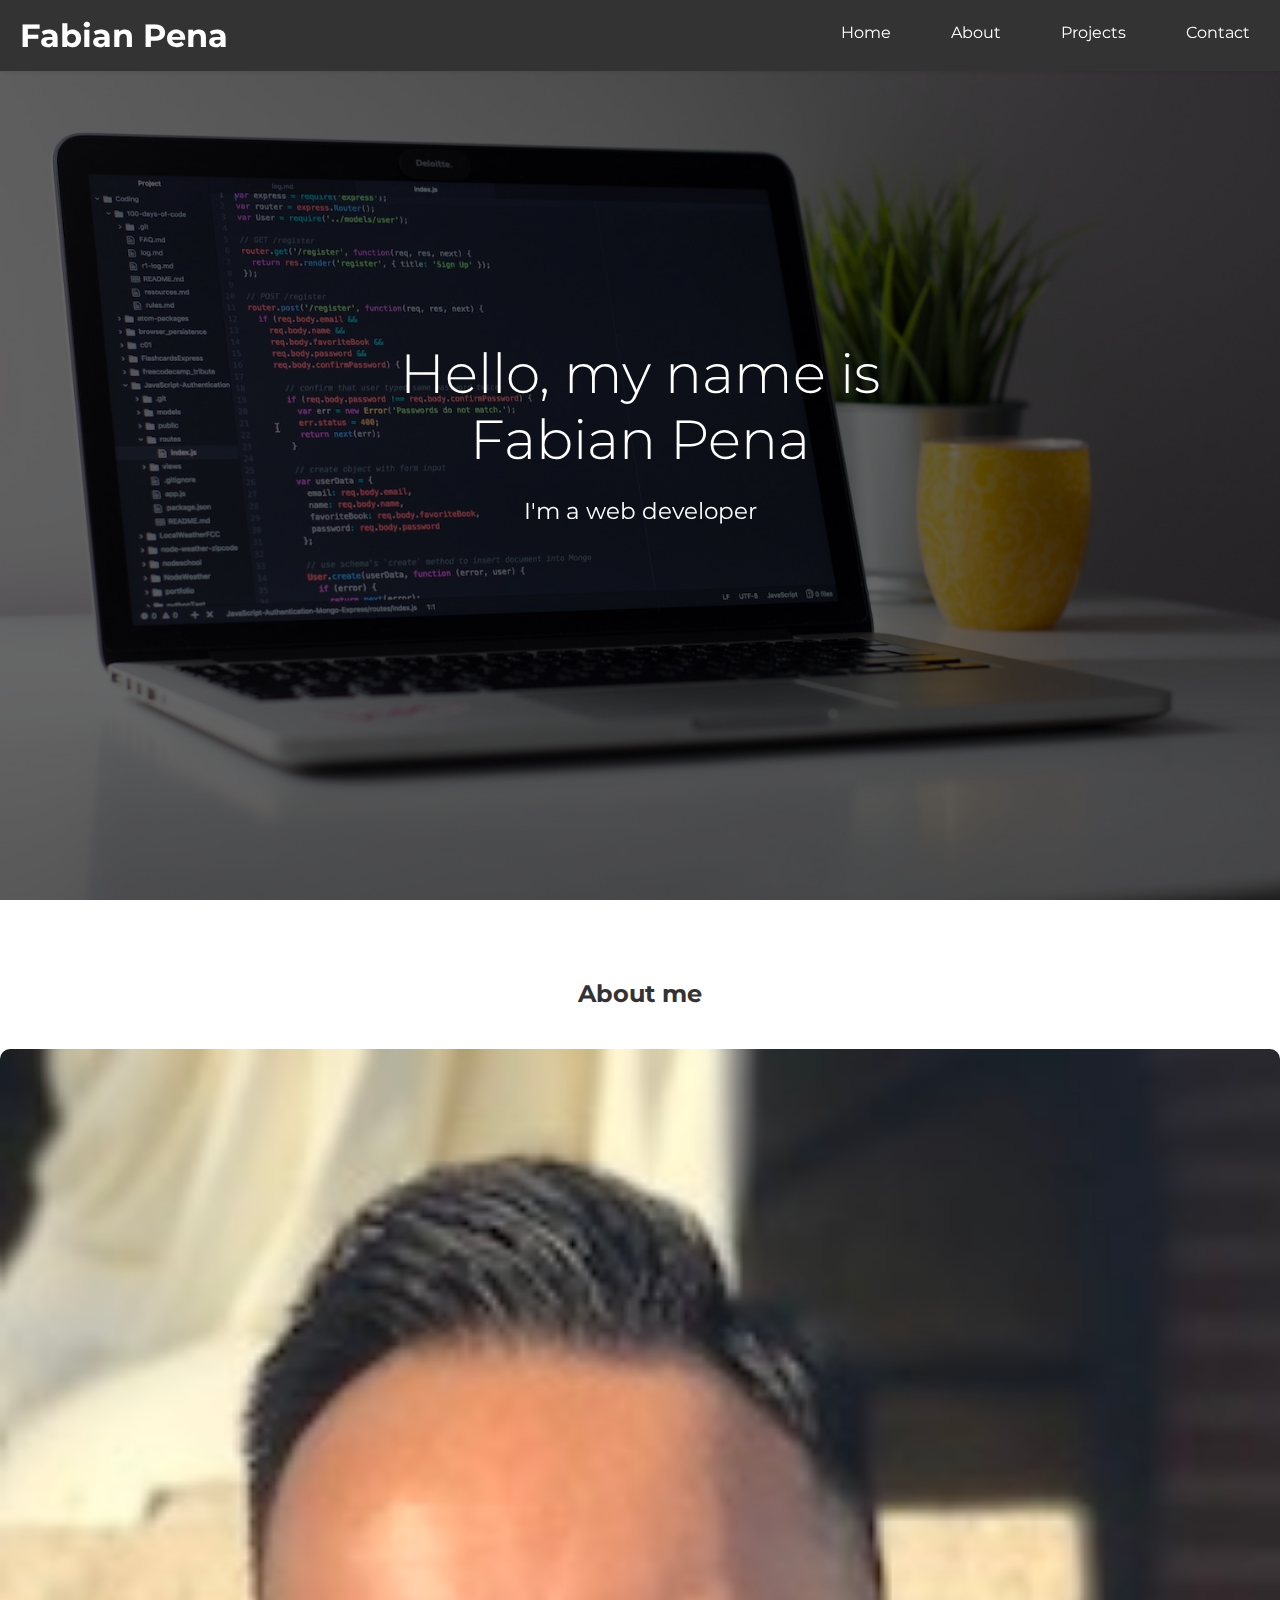
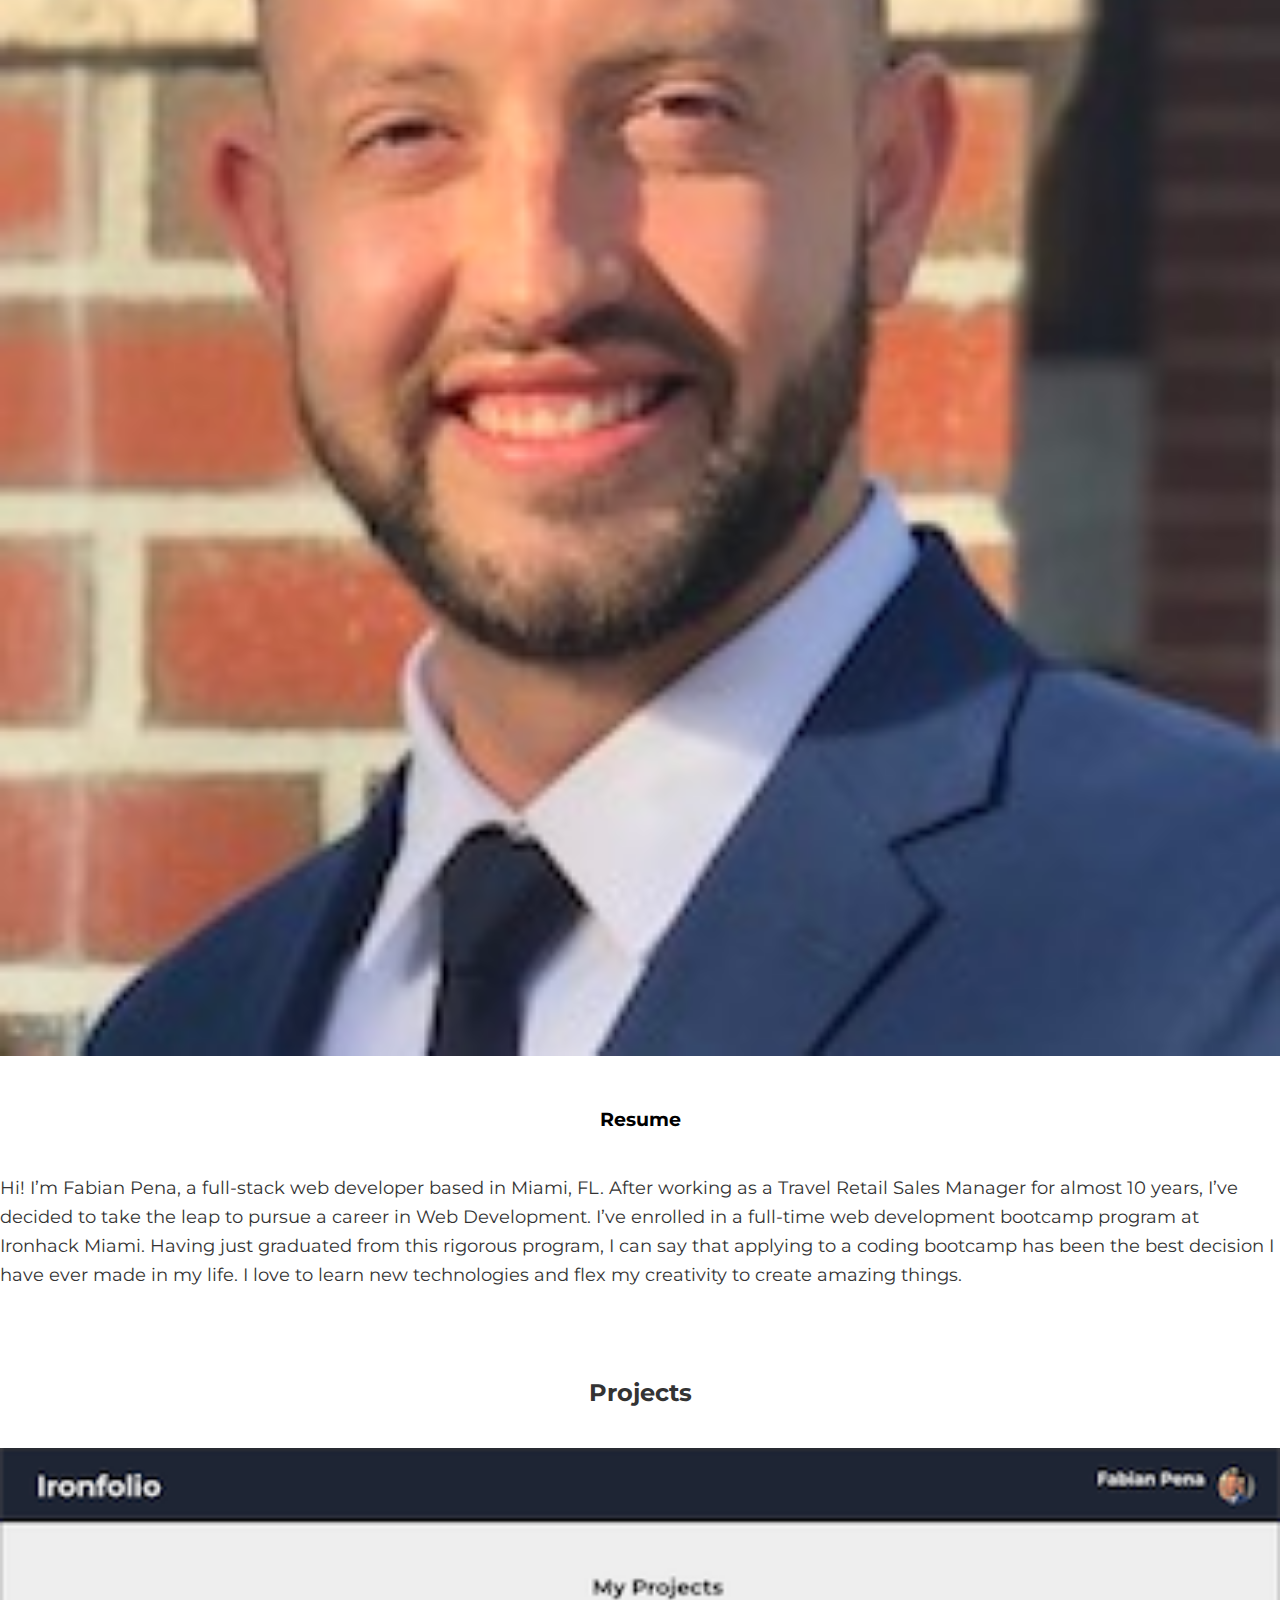
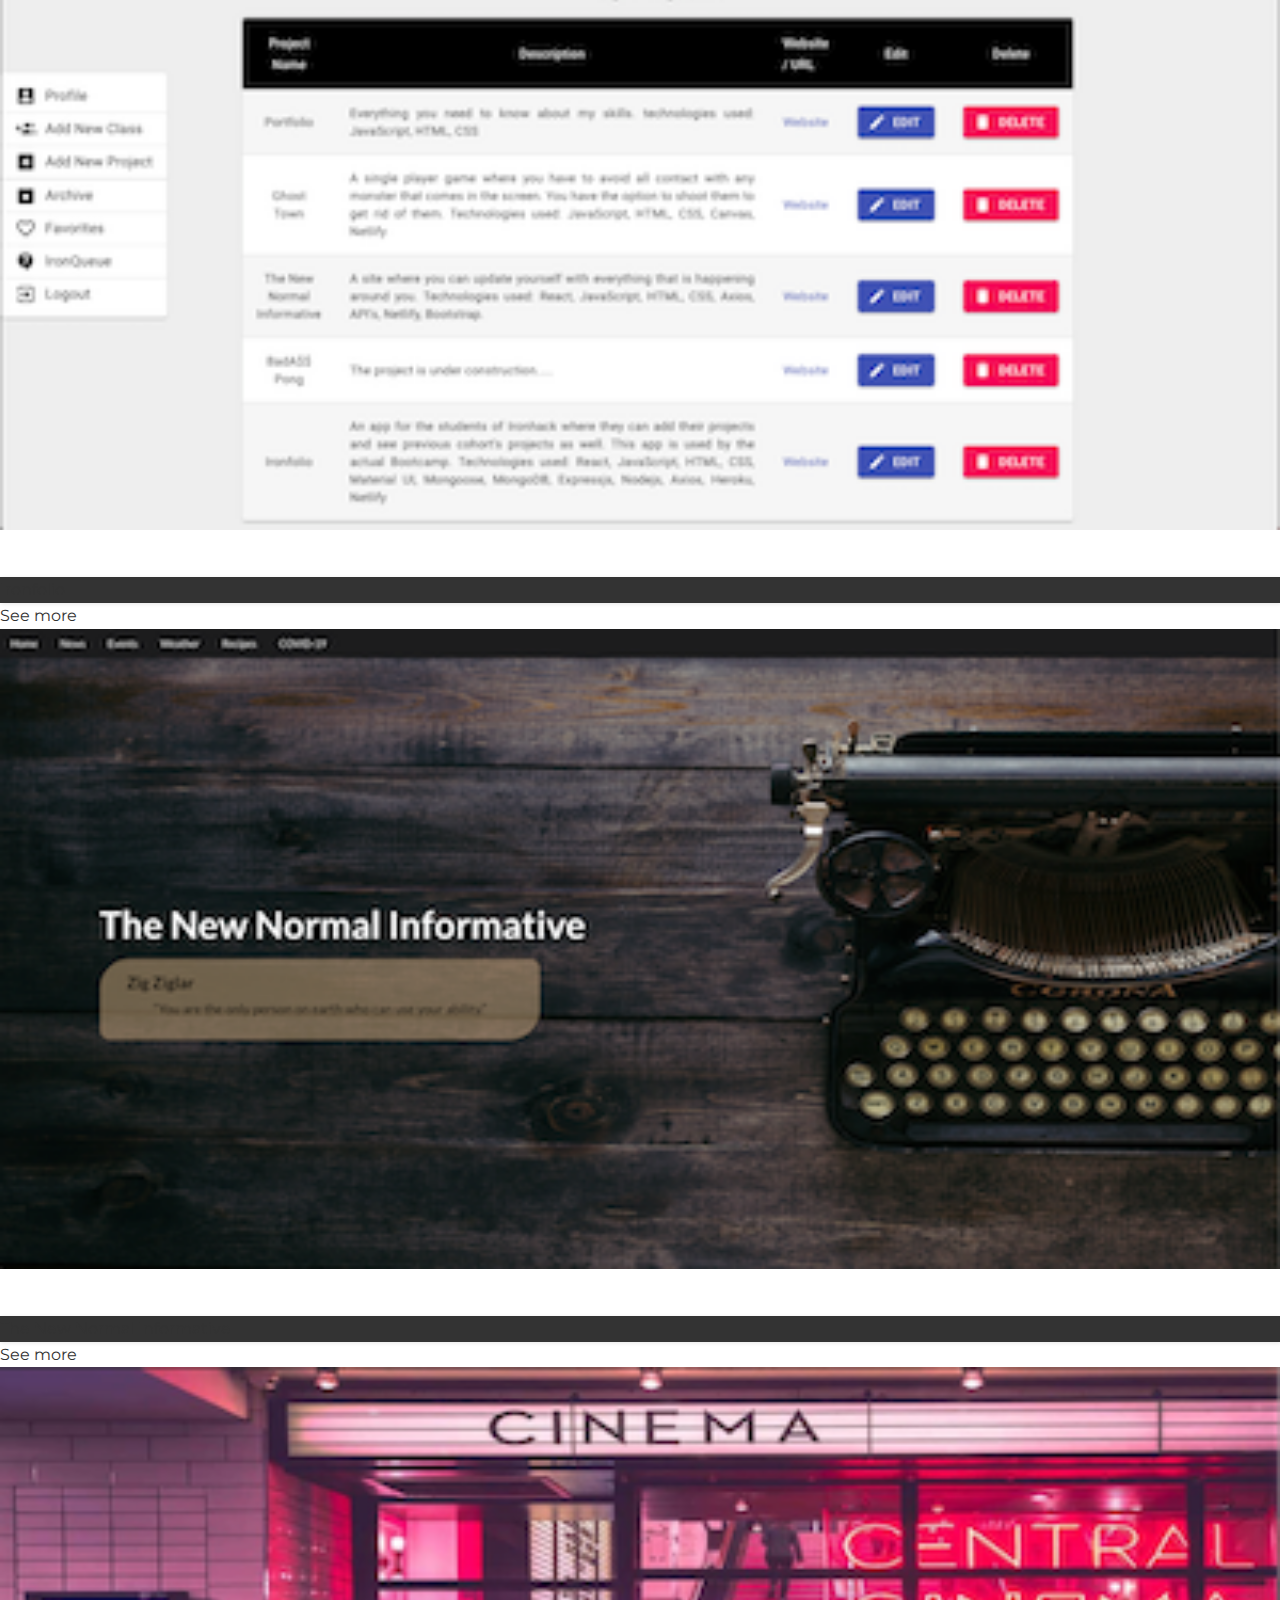
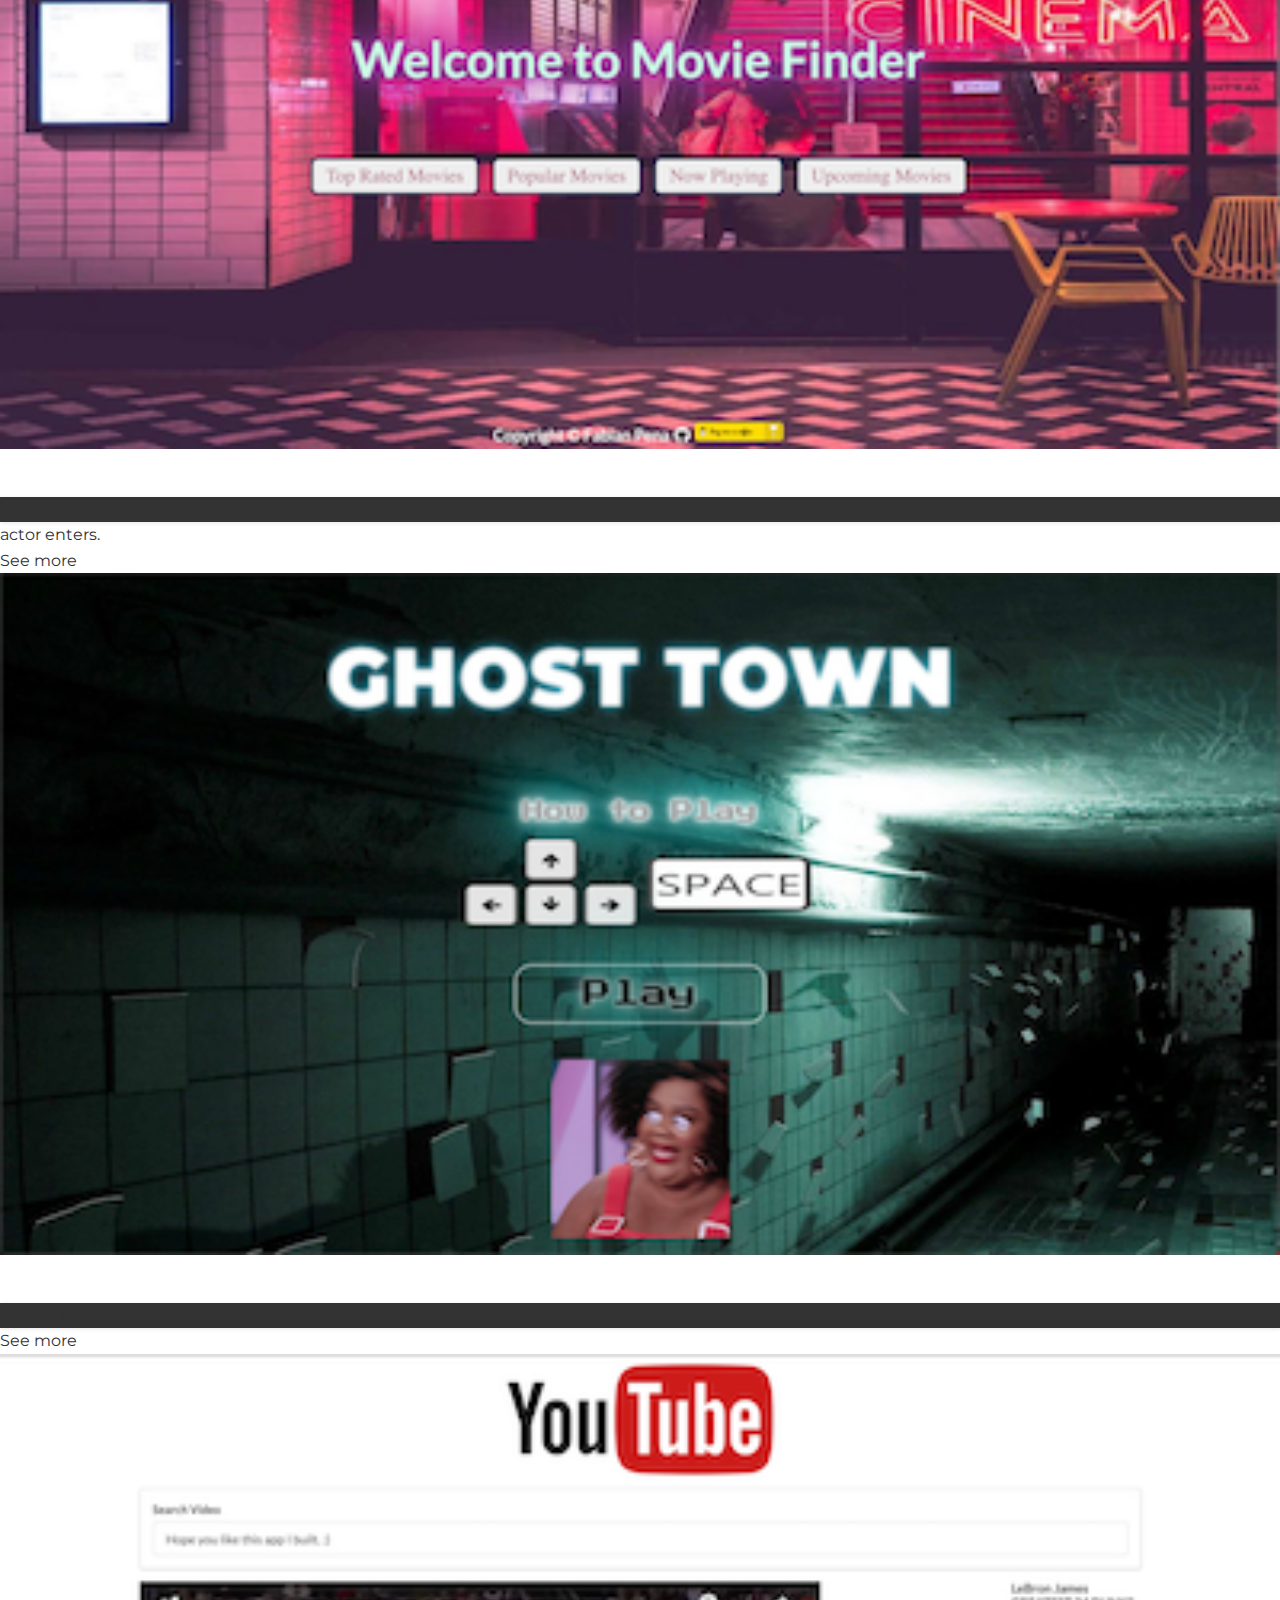
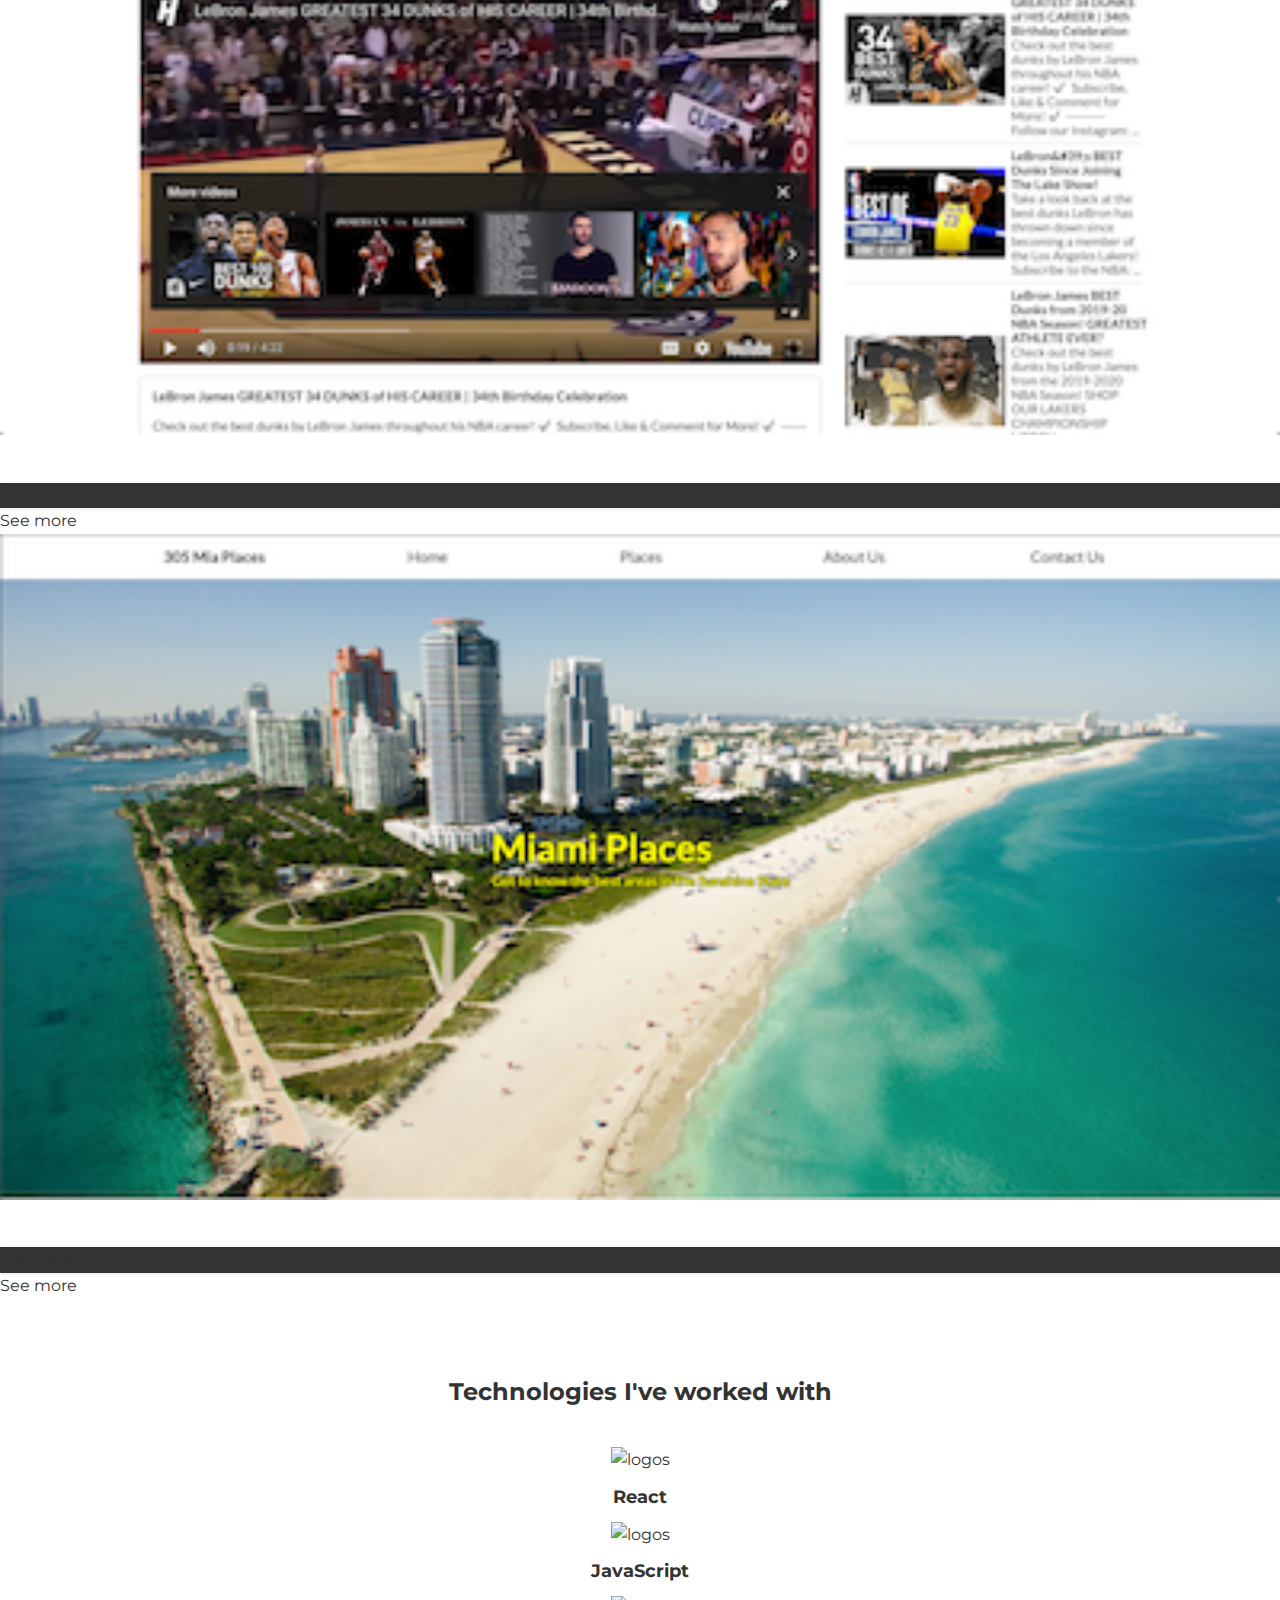
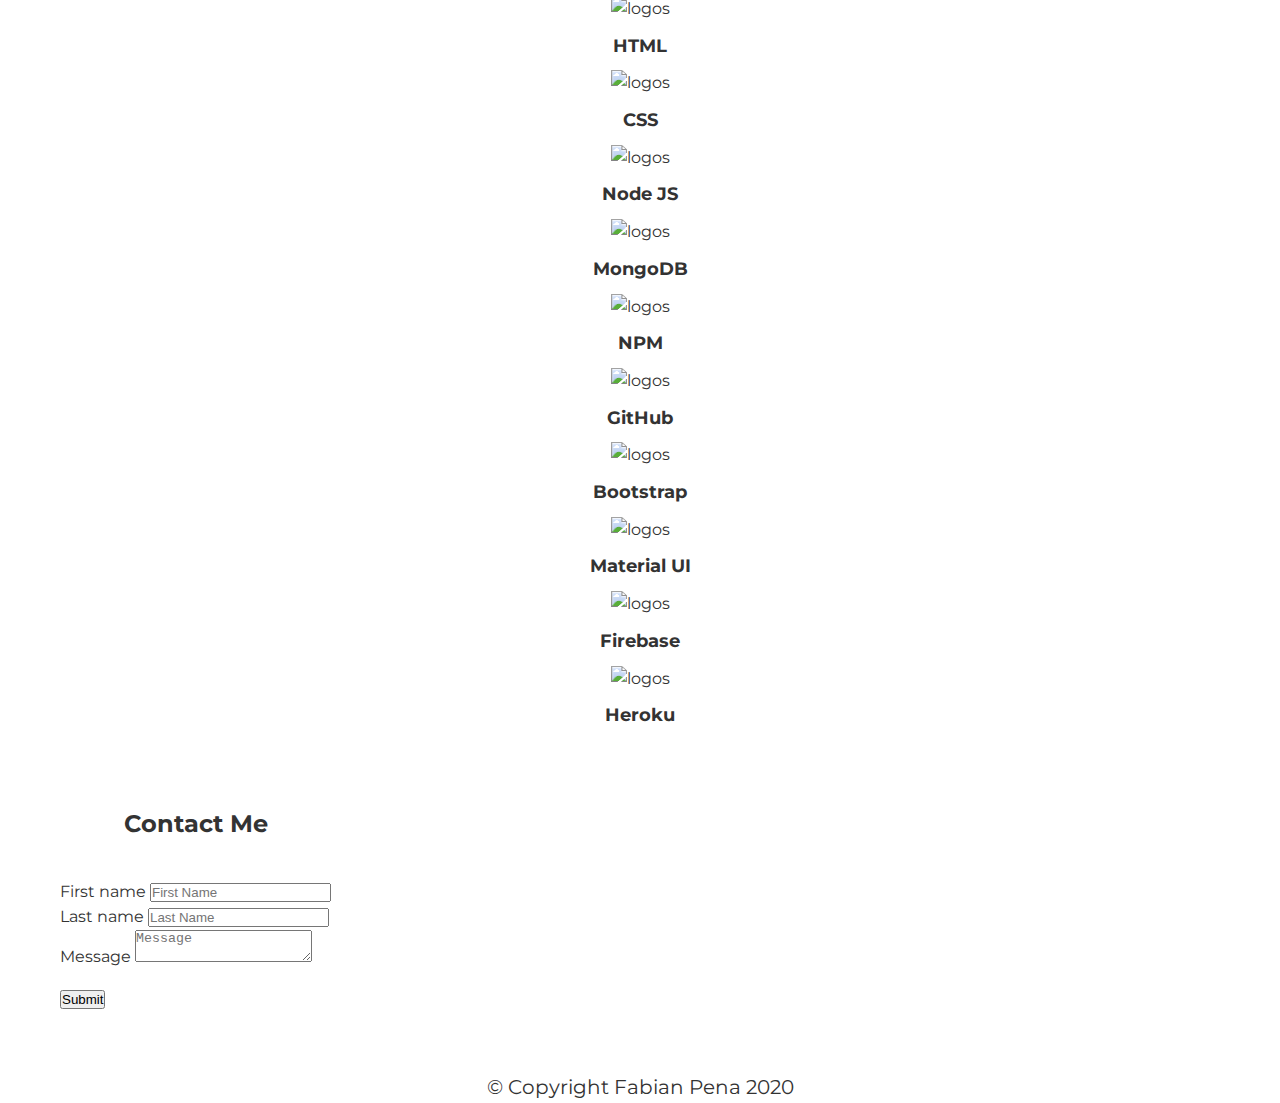
==== index.html @ 6dfbec7c "added new project" ====
<!DOCTYPE html>
<html lang="en">

<head>
  <meta charset="UTF-8" />
  <meta name="viewport" content="1080px, initial-scale=1.0" />
  <meta name="Fabian Pena" content="Portfilio website" />
  <link rel="stylesheet" href="https://cdnjs.cloudflare.com/ajax/libs/semantic-ui/2.4.1/semantic.min.css" integrity="sha512-8bHTC73gkZ7rZ7vpqUQThUDhqcNFyYi2xgDgPDHc+GXVGHXq+xPjynxIopALmOPqzo9JZj0k6OqqewdGO3EsrQ==" crossorigin="anonymous" />
  <link rel="stylesheet" href="https://cdn.jsdelivr.net/gh/code-fx/Pure-CSS3-Animated-Border@V1.0/css/animated-border/animated-border.min.css
  ">
  <link href="https://fonts.googleapis.com/css2?family=Montserrat:wght@400;700&display=swap" rel="stylesheet">
  <link rel="stylesheet" href="https://cdnjs.cloudflare.com/ajax/libs/font-awesome/5.13.0/css/all.min.css"
    integrity="sha256-h20CPZ0QyXlBuAw7A+KluUYx/3pK+c7lYEpqLTlxjYQ=" crossorigin="anonymous" />
  <link rel="stylesheet" href="css/style.css" />
  <title>Fabian Pena || Web Developer</title>
</head>

<body id="home">
  <header class="hero">
    <header class="header">
      <a href="#home" class="logo">Fabian Pena</a>
      <input class="menu-btn" type="checkbox" id="menu-btn" />
      <label class="menu-icon" for="menu-btn">
      <span class="navicon"></span></label>
      <ul class="menu">
        <li><a href="#home">Home</a></li>
        <li><a href="#about">About</a></li>
        <li><a href="#projects">Projects</a></li>
        <li><a href="#contact">Contact</a></li>
      </ul>
    </header>

    <div class="content">
      <h1>Hello, my name is</h1>
      <h1>Fabian Pena</h1>
      <p>I'm a web developer</p>
    </div>
  </header>
  
  <article id="about" class="about-content">
    <div class="ui container">
      <h2 class="subtitles">About me</h2>
      <img class="ui centered small image" src="./Img/profile.jpeg" alt="Profile">
      <div class="resume">
        <a href="/Fabian Pena Resume 2020.pdf" download>Resume</a>
      </div>
      <p>
        Hi! I’m Fabian Pena, a full-stack web developer based in Miami, FL. After working as a Travel Retail Sales Manager for almost 10 years, I’ve decided to take the leap to pursue a career in Web Development. I’ve enrolled in a full-time web development bootcamp program at Ironhack Miami. Having just graduated from this rigorous program, I can say that applying to a coding bootcamp has been the best decision I have ever made in my life. I love to learn new technologies and flex my creativity to create amazing things.
      </p>
    </div>
  </article>

  <article id="projects" class="ui container">
    <h2 class="subtitles">Projects</h2>
    <div class="ui three stackable cards">
      <div class="ui card">
        <div class="image">
          <img src="./Img/Ironfolio.png" alt="Projects">
        </div>
        <div class="content">
          <a href="https://iron-folio.netlify.app/" target="_blank" class="header">Ironfolio</a>
          <div class="description">
            A Student app for the Ironhack Web Development bootcamp where each student is able to create,
            save and share their projects they have built in their class.
          </div>
        </div>
        <div class="extra content">
          <a href="https://iron-folio.netlify.app/" target="_blank">
            See more
          </a>
        </div>
      </div>
      <div class="ui card">
        <div class="image">
          <img src="./Img/landscape.png" alt="Projects">
        </div>
        <div class="content">
          <a href="https://the-new-normal-informative.netlify.app/" target="_blank" class="header">The New Normal Informative</a>
          <div class="description">
            A website where the user can update himself/herself with the latest news, weather, events, 
            and more.
          </div>
        </div>
        <div class="extra content">
          <a href="https://the-new-normal-informative.netlify.app/" target="_blank">
            See more
          </a>
        </div>
      </div>
      <div class="ui card">
        <div class="image">
          <img src="./Img/MovieFinder.png" alt="Projects">
        </div>
        <div class="content">
          <a href="https://the-movie-finder.netlify.app/" target="_blank" class="header">Movie Finder</a>
          <div class="description">
            A Movie Library made with React. You also get movies based on the one you're watching, and check information about him/her as well as movies that same actor enters. 
          </div>
        </div>
        <div class="extra content">
          <a href="https://the-movie-finder.netlify.app/" target="_blank">
            See more
          </a>
        </div>
      </div>
      <div class="ui card">
        <div class="image">
          <img src="./Img/ghost.png" alt="Projects">
        </div>
        <div class="content">
          <a href="https://ghost-town.netlify.app/" target="_blank" class="header">Ghost Town</a>
          <div class="description">
            A single player game where the user has to survive the game by shooting the
            ghosts that will appear in the screen at a random moment in time.
          </div>
        </div>
        <div class="extra content">
          <a href="https://ghost-town.netlify.app/" target="_blank">
            See more
          </a>
        </div>
      </div>
      <div class="ui card">
        <div class="image">
          <img src="./Img/youtubeapp.png" alt="Projects">
        </div>
        <div class="content">
          <a href="https://my-youtube-browser.netlify.app/" target="_blank" class="header">Youtube Browser</a>
          <div class="description">
            A replica from youtube but created using the latest technologies such as React, React Hooks and ES6.
          </div>
        </div>
        <div class="extra content">
          <a href="https://my-youtube-browser.netlify.app/" target="_blank">
            See more
          </a>
        </div>
      </div>
      <div class="ui card">
        <div class="image">
          <img src="./Img/mia305.png" alt="Projects">
        </div>
        <div class="content">
          <a href="https://miaplacestogo.netlify.app/" target="_blank" class="header">Mia Places</a>
          <div class="description">
            An app where the user to guide himself when use goes to Miami, it'll be an easy tool
            to use and move around the Sunshine State ☀️.
          </div>
        </div>
        <div class="extra content">
          <a href="https://miaplacestogo.netlify.app/" target="_blank">
            See more
          </a>
        </div>
      </div>
    </div>
  </article>

  <article class="article">
    <div class="ui container">
    <h2 class="subtitles">Technologies I've worked with</h2>
    <div class="ui stackable four column grid small images">
      <div class="tech column">
        <img src="https://img.icons8.com/color/150/000000/react-native.png" alt="logos"/>
        <p class="icones">React</p>
      </div>
      <div class="tech column">
        <img src="https://img.icons8.com/color/150/000000/javascript.png" alt="logos"/>
        <p class="icones">JavaScript</p>
      </div>
      <div class="tech column">
        <img src="https://img.icons8.com/color/150/000000/html-5.png" alt="logos"/>
        <p class="icones">HTML</p>
      </div>
      <div class="tech column">
        <img src="https://img.icons8.com/color/150/000000/css3.png" alt="logos"/>
        <p class="icones">CSS</p>
      </div>
      <div class="tech column">
        <img src="https://img.icons8.com/color/150/000000/nodejs.png" alt="logos"/>
        <p class="icones">Node JS</p>
      </div>
      <div class="tech column">
        <img src="https://img.icons8.com/color/150/000000/mongodb.png" alt="logos"/>
        <p class="icones">MongoDB</p>
      </div>
      <div class="tech column">
        <img src="https://img.icons8.com/color/150/000000/npm.png" alt="logos"/>
        <p class="icones">NPM</p>
      </div>
      <div class="tech column">
        <img src="https://img.icons8.com/ios-glyphs/150/000000/github.png" alt="logos"/>
        <p class="icones">GitHub</p>
      </div>
      <div class="tech column">
        <img src="https://img.icons8.com/color/150/000000/bootstrap.png" alt="logos"/>
        <p class="icones">Bootstrap</p>
      </div>
      <div class="tech column">
        <img src="https://img.icons8.com/color/150/000000/material-ui.png" alt="logos"/>
        <p class="icones">Material UI</p>
      </div>
      <div class="tech column">
        <img src="https://img.icons8.com/color/150/000000/firebase.png" alt="logos"/>
        <p class="icones">Firebase</p>
      </div>
      <div class="tech column">
        <img src="https://img.icons8.com/color/150/000000/heroku.png" alt="logos"/>
        <p class="icones">Heroku</p>
      </div>
    </div>
    </div>
  </article>

  <article id="contact" class="contact-content">
    <div class="ui container">
      <h2 class="subtitles">Contact Me</h2>
      <div class="ui form">
        <form class="kwes-form" action="https://kwes.io/api/foreign/forms/51UMT7wM7adT8eJWPxOy">
        <div class="two fields">
          <div class="field">
            <label for="firstName">First name</label>
            <input type="text" name="firstName" placeholder="First Name" rules="required|max:255">
          </div>
          <div class="field">
            <label for="lastName">Last name</label>
            <input type="text" name="lastName" placeholder="Last Name" rules="required|max:255">
          </div>
        </div>
        <div class="field">
          <label>Message</label>
          <textarea name="message" placeholder="Message" rules="required|max:255"></textarea>
        </div>
        <button type="submit" class="btn btn-large ui button">Submit</button>
      </div>
    </form>
    </div>
  </article>

  <footer>&#169; Copyright Fabian Pena 2020 <a href="https://github.com/fabianpena90" target="_blank"><i class="github  icon"></i></a> <a href="mailto:camilo.fabis@gmail.com"><i class="paper plane  icon"></i></a> <a href="https://www.linkedin.com/in/fabianpena90/" target="_blank"><i class="linkedin icon"></i></a>
  </footer>

  <script src="https://kwes.io/v2/kwes-script.js" defer></script>
</body>

</html>
---- css/style.css ----
* {
  box-sizing: border-box;
  padding: 0;
  margin: 0;
}

html {
  scroll-behavior: smooth;
}

body {
  font-family: 'Montserrat', sans-serif;
  background: #fff;
  color: #333;
  line-height: 1.6;
}

/* Default Settings */
ul {
  list-style: none;
}

a {
  color: #333;
  text-decoration: none;
}

h1,
h2 {
  font-weight: 300;
  line-height: 1.2;
}

p {
  margin: 10px 0;
}

img {
  width: 100%;
}

.subtitles {
  text-align: center;
  padding-bottom: 40px;
  font-weight: bold;
}

/* Navbar */
.header {
  background-color: #333;
  box-shadow: 1px 1px 4px 0 rgba(0,0,0,.1);
  position: fixed;
  width: 100%;
  z-index: 3;
}

.header ul {
  margin: 0;
  padding: 0;
  list-style: none;
  overflow: hidden;
  background-color: #333;
}

.header li a {
  display: block;
  padding: 20px 20px;
  text-decoration: none;
  color: white;
}

.header li a:hover,
.header .menu-btn:hover {
  background-color: #a4a1a1;
  color: #fff;
}

.header .logo {
  display: block;
  float: left;
  font-size: 2em;
  padding: 10px 20px;
  text-decoration: none;
  font-weight: bold;
  color: #fff;
}

.logo:hover{
  color: #fff;
}

/* menu */

.header .menu {
  clear: both;
  max-height: 0;
  transition: max-height .2s ease-out;
}

/* menu icon */

.header .menu-icon {
  cursor: pointer;
  display: inline-block;
  float: right;
  padding: 28px 20px;
  position: relative;
  user-select: none;
}

.header .menu-icon .navicon {
  background: #f3f3f3;
  display: block;
  height: 2px;
  position: relative;
  transition: background .2s ease-out;
  width: 18px;
}

.header .menu-icon .navicon:before,
.header .menu-icon .navicon:after {
  background: #f3f3f3;
  content: '';
  display: block;
  height: 100%;
  position: absolute;
  transition: all .2s ease-out;
  width: 100%;
}

.header .menu-icon .navicon:before {
  top: 5px;
}

.header .menu-icon .navicon:after {
  top: -5px;
}

/* menu btn */

.header .menu-btn {
  display: none;
}

.header .menu-btn:checked ~ .menu {
  max-height: 240px;
}

.header .menu-btn:checked ~ .menu-icon .navicon {
  background: transparent;
}

.header .menu-btn:checked ~ .menu-icon .navicon:before {
  transform: rotate(-45deg);
}

.header .menu-btn:checked ~ .menu-icon .navicon:after {
  transform: rotate(45deg);
}

.header .menu-btn:checked ~ .menu-icon:not(.steps) .navicon:before,
.header .menu-btn:checked ~ .menu-icon:not(.steps) .navicon:after {
  top: 0;
}

/* Top Content*/
.hero {
  background: url('../Img/code-laptop.jpg') no-repeat center center/cover;
  height: 100vh;
  position: relative;
  color: #fff;
}

.hero .content {
  display: flex;
  flex-direction: column;
  align-items: center;
  justify-content: center;
  text-align: center;
  height: 100%;
  padding: 0 20px;
}

.hero .content h1 {
  font-size: 55px;
}

.hero .content p {
  font-size: 23px;
  max-width: 600px;
  margin: 20px 0 30px;
}

.hero::before {
  content: '';
  position: absolute;
  top: 0;
  left: 0;
  width: 100%;
  height: 100%;
  background: rgba(0, 0, 0, 0.6);
}

.hero * {
  z-index: 10;
}

/* About Me */
.about-content {
  display: flex;
  flex-wrap: wrap;
  margin: 80px 0;
}

.ui.header {
  padding-bottom: 20px;
}

.image {
  border-radius: 10px;
  padding-bottom: 40px;
}

.resume {
  text-align: center;
  margin-bottom: 40px;
}

.resume a {
  padding: 10px 40px;
  color: black;
  font-weight: 700;
  font-size: 1.2rem;
}

.resume a:hover {
  background-color: #333;
  color: white;
  border-radius: 25px;
  box-shadow: 0 19px 38px rgba(0,0,0,0.30), 0 15px 12px rgba(0,0,0,0.22);
}

.ui.container p {
  font-size: 18px;
}

/* Projects */

.ui.card:hover {
  box-shadow: 0 19px 38px rgba(0,0,0,0.30), 0 15px 12px rgba(0,0,0,0.22);
}

.tech {
  text-align: center!important;
}

.ui.button {
  margin-top: 20px;
}

/* Contact Me */
.contact-content {
  margin: 60px;
  display: flex;
  flex-wrap: wrap;
}

/* Technologies */
.article {
  margin: 80px 0 !important;
}

.tech img {
  transition:all 0.3s ease;
}

.tech img:hover {
  transform:scale(1.3);
}

.icones {
  font-weight: bold;
  text-align: center;
}

.t-header {
  padding-bottom:40px !important;
}

/* Footer */
footer {
  text-align: center;
  font-size: 20px;
}

@media (max-width: 768px) {
  .main-nav {
    display: flex;
    flex-direction: column;
    justify-content: center;
    align-items: center;
  }
  .projects-content{
    display: flex;
    flex-wrap: wrap;
    justify-content: center;
    align-items: center;
  }
  footer {
    font-size: 14px;
  }
}

/* 48em = 768px */

@media (min-width: 48em) {
  .header li {
    float: left;
  }
  .header li a {
    padding: 20px 30px;
  }
  .header .menu {
    clear: none;
    float: right;
    max-height: none;
  }
  .header .menu-icon {
    display: none;
  }
}
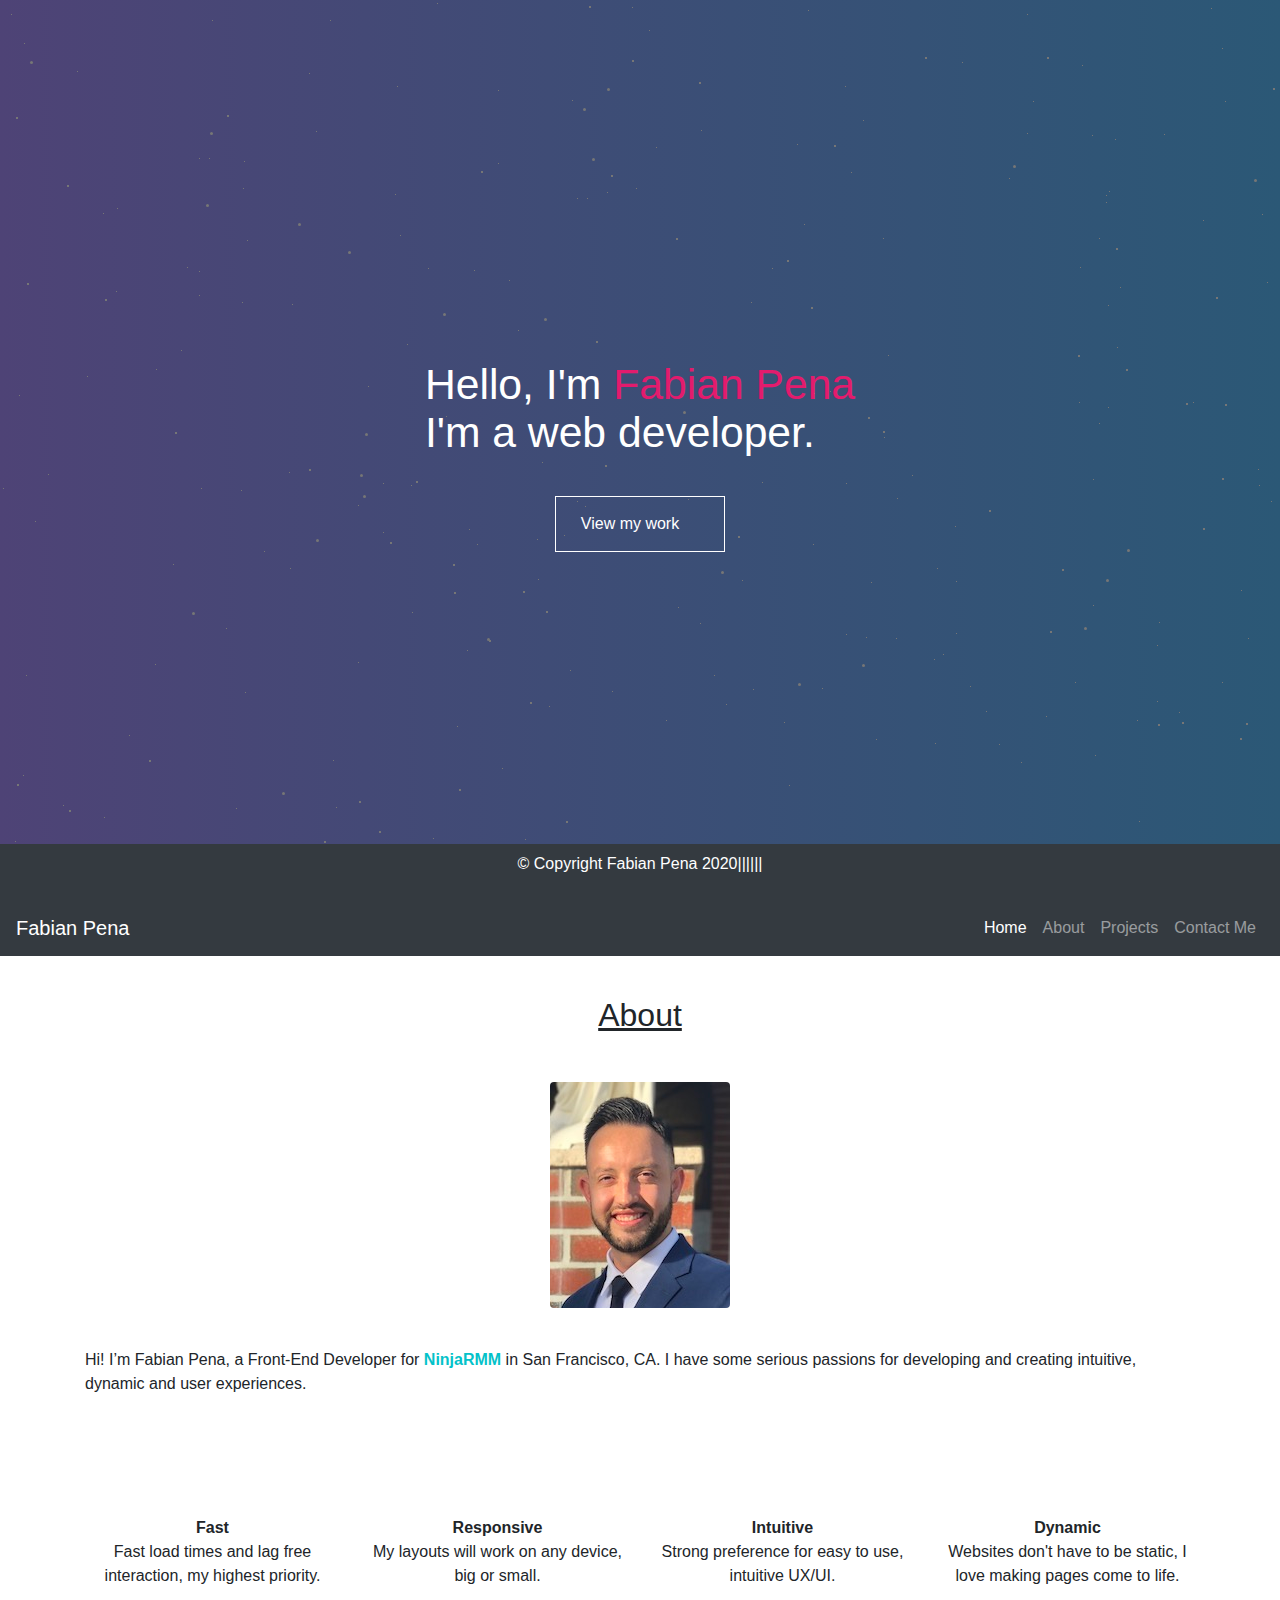
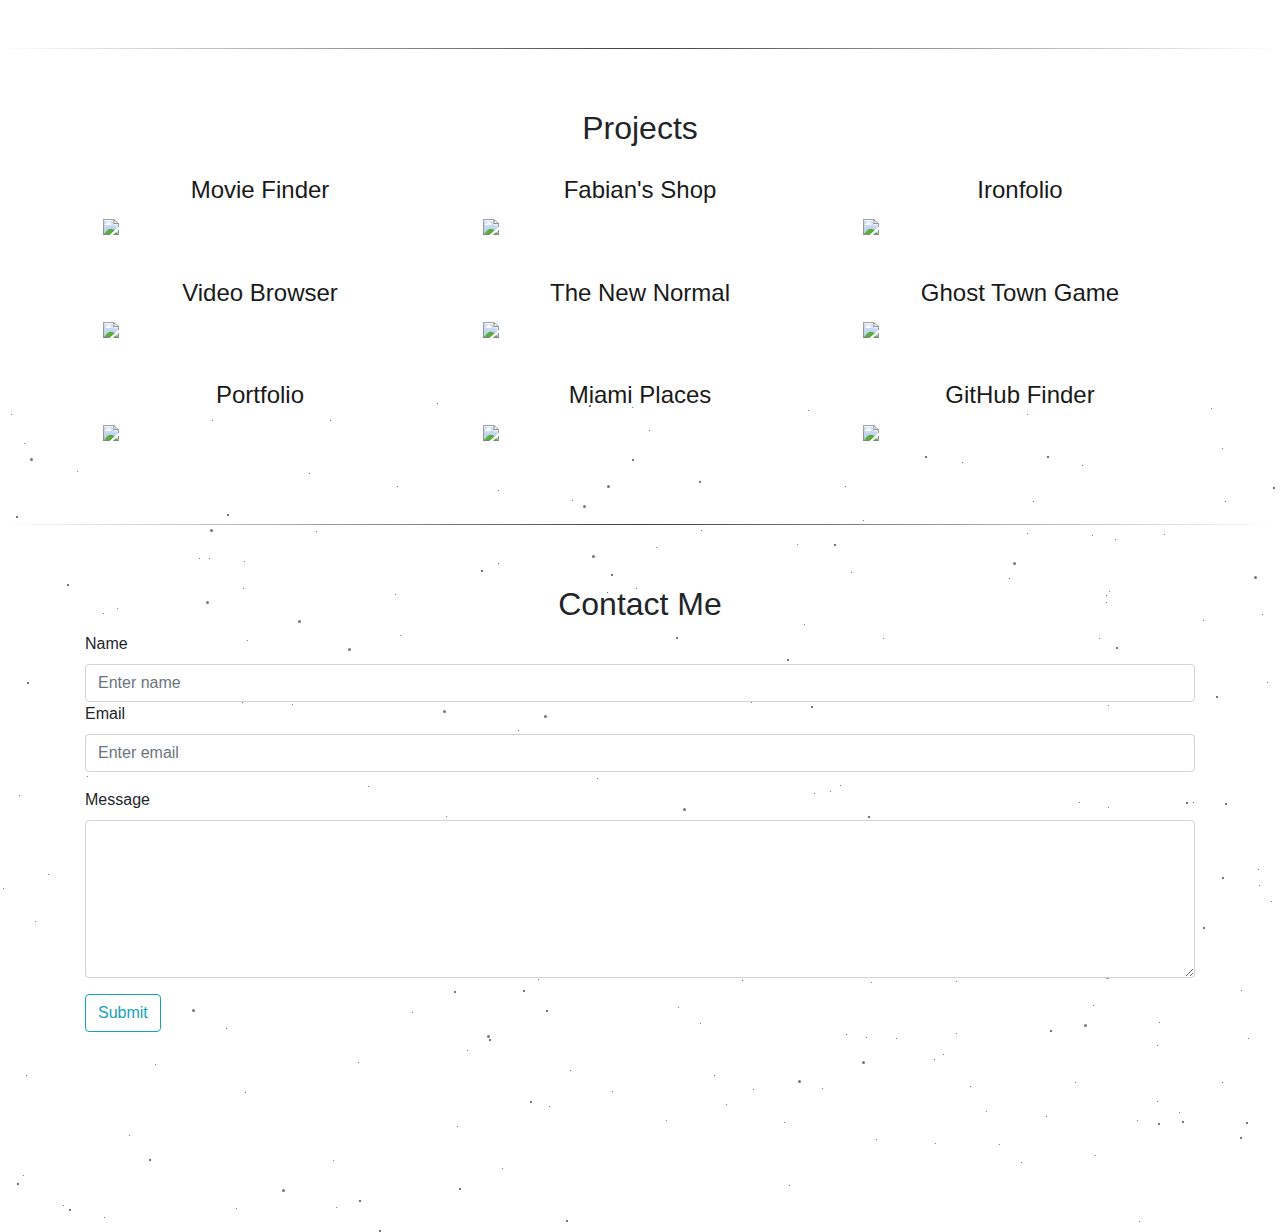
==== commit 27cc1709: "redesign whole website added sass" ====
--- a/index.html
+++ b/index.html
@@ -2,245 +2,300 @@
 <html lang="en">
 
 <head>
-  <meta charset="UTF-8" />
-  <meta name="viewport" content="1080px, initial-scale=1.0" />
-  <meta name="Fabian Pena" content="Portfilio website" />
-  <link rel="stylesheet" href="https://cdnjs.cloudflare.com/ajax/libs/semantic-ui/2.4.1/semantic.min.css" integrity="sha512-8bHTC73gkZ7rZ7vpqUQThUDhqcNFyYi2xgDgPDHc+GXVGHXq+xPjynxIopALmOPqzo9JZj0k6OqqewdGO3EsrQ==" crossorigin="anonymous" />
-  <link rel="stylesheet" href="https://cdn.jsdelivr.net/gh/code-fx/Pure-CSS3-Animated-Border@V1.0/css/animated-border/animated-border.min.css
-  ">
-  <link href="https://fonts.googleapis.com/css2?family=Montserrat:wght@400;700&display=swap" rel="stylesheet">
-  <link rel="stylesheet" href="https://cdnjs.cloudflare.com/ajax/libs/font-awesome/5.13.0/css/all.min.css"
-    integrity="sha256-h20CPZ0QyXlBuAw7A+KluUYx/3pK+c7lYEpqLTlxjYQ=" crossorigin="anonymous" />
-  <link rel="stylesheet" href="css/style.css" />
+  <meta charset="UTF-8">
+  <meta name="viewport" content="width=device-width, initial-scale=1.0">
+  <link rel="stylesheet" href="https://maxcdn.bootstrapcdn.com/bootstrap/4.0.0/css/bootstrap.min.css"
+    integrity="sha384-Gn5384xqQ1aoWXA+058RXPxPg6fy4IWvTNh0E263XmFcJlSAwiGgFAW/dAiS6JXm" crossorigin="anonymous">
+  <link rel="preconnect" href="https://fonts.gstatic.com">
+  <script src="https://kit.fontawesome.com/656c96167f.js" crossorigin="anonymous"></script>
+  <link href="https://fonts.googleapis.com/css2?family=Raleway&display=swap" rel="stylesheet">
+  <link rel="stylesheet" href="./scss/style.css">
   <title>Fabian Pena || Web Developer</title>
 </head>
 
-<body id="home">
-  <header class="hero">
-    <header class="header">
-      <a href="#home" class="logo">Fabian Pena</a>
-      <input class="menu-btn" type="checkbox" id="menu-btn" />
-      <label class="menu-icon" for="menu-btn">
-      <span class="navicon"></span></label>
-      <ul class="menu">
-        <li><a href="#home">Home</a></li>
-        <li><a href="#about">About</a></li>
-        <li><a href="#projects">Projects</a></li>
-        <li><a href="#contact">Contact</a></li>
+<body>
+  <div class="hero">
+    <div class="diagonal-hero-bg">
+      <div class="stars">
+        <div class="small"></div>
+        <div class="medium"></div>
+        <div class="big"></div>
+      </div>
+    </div>
+    <div class="flex">
+      <div class="text">Hello, I'm <span class="highlight">Fabian Pena </span><br> I'm a web developer.</div>
+      <div class="btn-work">
+        View my work
+        <i class="fas fa-arrow-right"></i>
+      </div>
+    </div>
+  </div>
+  
+  <nav class="navbar sticky-top navbar-expand-lg navbar-dark bg-dark">
+    <a class="navbar-brand" href="#">Fabian Pena</a>
+    <button class="navbar-toggler" type="button" data-toggle="collapse" data-target="#navbarNav"
+      aria-controls="navbarNav" aria-expanded="false" aria-label="Toggle navigation">
+      <span class="navbar-toggler-icon"></span>
+    </button>
+    <div class="collapse navbar-collapse" id="navbarNav">
+      <ul class="navbar-nav ml-auto">
+        <li class="nav-item active">
+          <a class="nav-link" href="#">Home <span class="sr-only">(current)</span></a>
+        </li>
+        <li class="nav-item">
+          <a class="nav-link" href="#about">About</a>
+        </li>
+        <li class="nav-item">
+          <a class="nav-link" href="#projects">Projects</a>
+        </li>
+        <li class="nav-item">
+          <a class="nav-link" href="#contact">Contact Me</a>
+        </li>
       </ul>
-    </header>
-
-    <div class="content">
-      <h1>Hello, my name is</h1>
-      <h1>Fabian Pena</h1>
-      <p>I'm a web developer</p>
-    </div>
-  </header>
-  
-  <article id="about" class="about-content">
-    <div class="ui container">
-      <h2 class="subtitles">About me</h2>
-      <img class="ui centered small image" src="./Img/profile.jpeg" alt="Profile">
-      <div class="resume">
-        <a href="/Fabian Pena Resume 2020.pdf" download>Resume</a>
-      </div>
-      <p>
-        Hi! I’m Fabian Pena, a full-stack web developer based in Miami, FL. After working as a Travel Retail Sales Manager for almost 10 years, I’ve decided to take the leap to pursue a career in Web Development. I’ve enrolled in a full-time web development bootcamp program at Ironhack Miami. Having just graduated from this rigorous program, I can say that applying to a coding bootcamp has been the best decision I have ever made in my life. I love to learn new technologies and flex my creativity to create amazing things.
-      </p>
-    </div>
-  </article>
-
-  <article id="projects" class="ui container">
-    <h2 class="subtitles">Projects</h2>
-    <div class="ui three stackable cards">
-      <div class="ui card">
-        <div class="image">
-          <img src="./Img/Ironfolio.png" alt="Projects">
-        </div>
-        <div class="content">
-          <a href="https://iron-folio.netlify.app/" target="_blank" class="header">Ironfolio</a>
-          <div class="description">
-            A Student app for the Ironhack Web Development bootcamp where each student is able to create,
-            save and share their projects they have built in their class.
-          </div>
-        </div>
-        <div class="extra content">
-          <a href="https://iron-folio.netlify.app/" target="_blank">
-            See more
-          </a>
-        </div>
-      </div>
-      <div class="ui card">
-        <div class="image">
-          <img src="./Img/landscape.png" alt="Projects">
-        </div>
-        <div class="content">
-          <a href="https://the-new-normal-informative.netlify.app/" target="_blank" class="header">The New Normal Informative</a>
-          <div class="description">
-            A website where the user can update himself/herself with the latest news, weather, events, 
-            and more.
-          </div>
-        </div>
-        <div class="extra content">
-          <a href="https://the-new-normal-informative.netlify.app/" target="_blank">
-            See more
-          </a>
-        </div>
-      </div>
-      <div class="ui card">
-        <div class="image">
-          <img src="./Img/MovieFinder.png" alt="Projects">
-        </div>
-        <div class="content">
-          <a href="https://the-movie-finder.netlify.app/" target="_blank" class="header">Movie Finder</a>
-          <div class="description">
-            A Movie Library made with React. You also get movies based on the one you're watching, and check information about him/her as well as movies that same actor enters. 
-          </div>
-        </div>
-        <div class="extra content">
-          <a href="https://the-movie-finder.netlify.app/" target="_blank">
-            See more
-          </a>
-        </div>
-      </div>
-      <div class="ui card">
-        <div class="image">
-          <img src="./Img/ghost.png" alt="Projects">
-        </div>
-        <div class="content">
-          <a href="https://ghost-town.netlify.app/" target="_blank" class="header">Ghost Town</a>
-          <div class="description">
-            A single player game where the user has to survive the game by shooting the
-            ghosts that will appear in the screen at a random moment in time.
-          </div>
-        </div>
-        <div class="extra content">
-          <a href="https://ghost-town.netlify.app/" target="_blank">
-            See more
-          </a>
-        </div>
-      </div>
-      <div class="ui card">
-        <div class="image">
-          <img src="./Img/youtubeapp.png" alt="Projects">
-        </div>
-        <div class="content">
-          <a href="https://my-youtube-browser.netlify.app/" target="_blank" class="header">Youtube Browser</a>
-          <div class="description">
-            A replica from youtube but created using the latest technologies such as React, React Hooks and ES6.
-          </div>
-        </div>
-        <div class="extra content">
-          <a href="https://my-youtube-browser.netlify.app/" target="_blank">
-            See more
-          </a>
-        </div>
-      </div>
-      <div class="ui card">
-        <div class="image">
-          <img src="./Img/mia305.png" alt="Projects">
-        </div>
-        <div class="content">
-          <a href="https://miaplacestogo.netlify.app/" target="_blank" class="header">Mia Places</a>
-          <div class="description">
-            An app where the user to guide himself when use goes to Miami, it'll be an easy tool
-            to use and move around the Sunshine State ☀️.
-          </div>
-        </div>
-        <div class="extra content">
-          <a href="https://miaplacestogo.netlify.app/" target="_blank">
-            See more
-          </a>
-        </div>
-      </div>
-    </div>
-  </article>
-
-  <article class="article">
-    <div class="ui container">
-    <h2 class="subtitles">Technologies I've worked with</h2>
-    <div class="ui stackable four column grid small images">
-      <div class="tech column">
-        <img src="https://img.icons8.com/color/150/000000/react-native.png" alt="logos"/>
-        <p class="icones">React</p>
-      </div>
-      <div class="tech column">
-        <img src="https://img.icons8.com/color/150/000000/javascript.png" alt="logos"/>
-        <p class="icones">JavaScript</p>
-      </div>
-      <div class="tech column">
-        <img src="https://img.icons8.com/color/150/000000/html-5.png" alt="logos"/>
-        <p class="icones">HTML</p>
-      </div>
-      <div class="tech column">
-        <img src="https://img.icons8.com/color/150/000000/css3.png" alt="logos"/>
-        <p class="icones">CSS</p>
-      </div>
-      <div class="tech column">
-        <img src="https://img.icons8.com/color/150/000000/nodejs.png" alt="logos"/>
-        <p class="icones">Node JS</p>
-      </div>
-      <div class="tech column">
-        <img src="https://img.icons8.com/color/150/000000/mongodb.png" alt="logos"/>
-        <p class="icones">MongoDB</p>
-      </div>
-      <div class="tech column">
-        <img src="https://img.icons8.com/color/150/000000/npm.png" alt="logos"/>
-        <p class="icones">NPM</p>
-      </div>
-      <div class="tech column">
-        <img src="https://img.icons8.com/ios-glyphs/150/000000/github.png" alt="logos"/>
-        <p class="icones">GitHub</p>
-      </div>
-      <div class="tech column">
-        <img src="https://img.icons8.com/color/150/000000/bootstrap.png" alt="logos"/>
-        <p class="icones">Bootstrap</p>
-      </div>
-      <div class="tech column">
-        <img src="https://img.icons8.com/color/150/000000/material-ui.png" alt="logos"/>
-        <p class="icones">Material UI</p>
-      </div>
-      <div class="tech column">
-        <img src="https://img.icons8.com/color/150/000000/firebase.png" alt="logos"/>
-        <p class="icones">Firebase</p>
-      </div>
-      <div class="tech column">
-        <img src="https://img.icons8.com/color/150/000000/heroku.png" alt="logos"/>
-        <p class="icones">Heroku</p>
-      </div>
-    </div>
-    </div>
-  </article>
-
-  <article id="contact" class="contact-content">
-    <div class="ui container">
-      <h2 class="subtitles">Contact Me</h2>
-      <div class="ui form">
-        <form class="kwes-form" action="https://kwes.io/api/foreign/forms/51UMT7wM7adT8eJWPxOy">
-        <div class="two fields">
-          <div class="field">
-            <label for="firstName">First name</label>
-            <input type="text" name="firstName" placeholder="First Name" rules="required|max:255">
-          </div>
-          <div class="field">
-            <label for="lastName">Last name</label>
-            <input type="text" name="lastName" placeholder="Last Name" rules="required|max:255">
-          </div>
-        </div>
-        <div class="field">
-          <label>Message</label>
-          <textarea name="message" placeholder="Message" rules="required|max:255"></textarea>
-        </div>
-        <button type="submit" class="btn btn-large ui button">Submit</button>
-      </div>
-    </form>
-    </div>
-  </article>
-
-  <footer>&#169; Copyright Fabian Pena 2020 <a href="https://github.com/fabianpena90" target="_blank"><i class="github  icon"></i></a> <a href="mailto:camilo.fabis@gmail.com"><i class="paper plane  icon"></i></a> <a href="https://www.linkedin.com/in/fabianpena90/" target="_blank"><i class="linkedin icon"></i></a>
-  </footer>
-
-  <script src="https://kwes.io/v2/kwes-script.js" defer></script>
+    </div>
+  </nav>
+
+  <!-- About -->
+
+  <section id="about">
+    <div class="container">
+      <h2 class="text-center">About</h2>
+      <div class="text-center">
+        <img src="./Img/profile.jpeg" class="rounded" alt="Profile Picture">
+      </div>
+      <div class="intro">
+        <p>Hi! I’m Fabian Pena, a Front-End Developer for <a href="https://www.ninjarmm.com" target="_blank">NinjaRMM</a> in San
+          Francisco, CA. I have some serious passions for developing and creating intuitive, dynamic and user experiences.
+        </p>
+      </div>
+
+      <div class="about-icons">
+        <div class="row">
+          <div class="col-sm">
+            <i class="fas fa-tachometer-alt fa-5x"></i><br>
+            <span class="icon-title"><strong>Fast</strong></span>
+            <div class="about-icons-description">
+              Fast load times and lag free interaction, my highest priority.
+            </div>
+          </div>
+          <div class="col-sm">
+            <i class="fas fa-laptop fa-5x"></i><br>
+            <span class="icon-title"><strong>Responsive</strong></span>
+            <div class="about-icons-description">
+              My layouts will work on any device, big or small.
+            </div>
+          </div>
+          <div class="col-sm">
+            <i class="fas fa-lightbulb fa-5x"></i><br>
+            <span class="icon-title"><strong>Intuitive</strong></span>
+            <div class="about-icons-description">
+              Strong preference for easy to use, intuitive UX/UI.
+            </div>
+          </div>
+          <div class="col-sm">
+            <i class="fas fa-rocket fa-5x"></i><br>
+            <span class="icon-title"><strong>Dynamic</strong></span>
+            <div class="about-icons-description">
+              Websites don't have to be static, I love making pages come to life.
+            </div>
+          </div>
+        </div>
+      </div>
+  </section>
+
+  <hr class="style-five">
+
+  <!-- Projects -->
+
+  <section id="projects">
+    <div class="container">
+      <h2 class="text-center">Projects</h2>
+      <div class="row">
+        <div class="col-sm">
+          <div class="project-container">
+            <h4 class="title">Movie Finder</h4>
+            <div class="content">
+              <a href="https://the-movie-finder.netlify.app/" target="_blank">
+                <div class="content-overlay"></div>
+                <img class="content-image" src="./img/moviefinder.png">
+                <div class="content-details fadeIn-top">
+                  <h3>Movie Finder</h3>
+                  <p>React JS / Axios / Semantic UI</p>
+                </div>
+              </a>
+            </div>
+          </div>
+        </div>
+        <div class="col-sm">
+          <div class="project-container">
+            <h4 class="title">Fabian's Shop</h4>
+            <div class="content">
+              <a href="https://infinite-bayou-87096.herokuapp.com/" target="_blank">
+                <div class="content-overlay"></div>
+                <img class="content-image" src="./img/ecommerceapp.png">
+                <div class="content-details fadeIn-top">
+                  <h3>e-Commerce</h3>
+                  <p>React / Redux / MongoDB / Axios / JWT / Bootstra React</p>
+                </div>
+              </a>
+            </div>
+          </div>
+        </div>
+        <div class="col-sm">
+          <div class="project-container">
+            <h4 class="title">Ironfolio</h4>
+            <div class="content">
+              <a href="https://iron-folio.netlify.app/" target="_blank">
+                <div class="content-overlay"></div>
+                <img class="content-image" src="./img/ironfolio.png">
+                <div class="content-details fadeIn-top">
+                  <h3>Ironfolio</h3>
+                  <p>React / Express.js / MongoDB / Material UI</p>
+                </div>
+              </a>
+            </div>
+          </div>
+        </div>
+      </div>
+      <div class="row">
+        <div class="col-sm">
+          <div class="project-container">
+            <h4 class="title">Video Browser</h4>
+            <div class="content">
+              <a href="https://the-movie-finder.netlify.app/" target="_blank">
+                <div class="content-overlay"></div>
+                <img class="content-image" src="./img/myyoutube.png">
+                <div class="content-details fadeIn-top">
+                  <h3>Youtube Video Browser</h3>
+                  <p>React / API / CSS</p>
+                </div>
+              </a>
+            </div>
+          </div>
+        </div>
+        <div class="col-sm">
+          <div class="project-container">
+            <h4 class="title">The New Normal</h4>
+            <div class="content">
+              <a href="https://the-new-normal-informative.netlify.app/" target="_blank">
+                <div class="content-overlay"></div>
+                <img class="content-image" src="./img/newsapp copy.png">
+                <div class="content-details fadeIn-top">
+                  <h3>The New Normal</h3>
+                  <p>React / API / Axios / React Router / Semantic UI</p>
+                </div>
+              </a>
+            </div>
+          </div>
+        </div>
+        <div class="col-sm">
+          <div class="project-container">
+            <h4 class="title">Ghost Town Game</h4>
+            <div class="content">
+              <a href="https://ghost-town.netlify.app/" target="_blank">
+                <div class="content-overlay"></div>
+                <img class="content-image" src="./img/ghosttown copy.png">
+                <div class="content-details fadeIn-top">
+                  <h3>Ghost Town Game</h3>
+                  <p>JavaScript / Canvas</p>
+                </div>
+              </a>
+            </div>
+          </div>
+        </div>
+      </div>
+      <div class="row">
+        <div class="col-sm">
+          <div class="project-container">
+            <h4 class="title">Portfolio</h4>
+            <div class="content">
+              <a href="https://www.fabianpena.dev/" target="_blank">
+                <div class="content-overlay"></div>
+                <img class="content-image" src="./img/portfolio.png">
+                <div class="content-details fadeIn-top">
+                  <h3>Portfolio</h3>
+                  <p>HTML / CSS / SCSS / JavaScript / Bootstrap</p>
+                </div>
+              </a>
+            </div>
+          </div>
+        </div>
+        <div class="col-sm">
+          <div class="project-container">
+            <h4 class="title">Miami Places</h4>
+            <div class="content">
+              <a href="https://miaplacestogo.netlify.app/" target="_blank">
+                <div class="content-overlay"></div>
+                <img class="content-image" src="./img/placesmiami.png">
+                <div class="content-details fadeIn-top">
+                  <h3>Miami Places</h3>
+                  <p>React / API / Axios</p>
+                </div>
+              </a>
+            </div>
+          </div>
+        </div>
+        <div class="col-sm">
+          <div class="project-container">
+            <h4 class="title">GitHub Finder</h4>
+            <div class="content">
+              <a href="https://github.com/fabianpena90/github-finder/" target="_blank">
+                <div class="content-overlay"></div>
+                <img class="content-image" src="./img/github.png">
+                <div class="content-details fadeIn-top">
+                  <h3>GitHub Finder</h3>
+                  <p>React / Context / React Router / Bootstrap</p>
+                </div>
+              </a>
+            </div>
+          </div>
+        </div>
+      </div>
+
+    </div>
+  </section>
+
+  <hr class="style-five">
+
+  <!-- Contact Me -->
+
+  <section id="contact">
+    <div class="container">
+      <h2 class="text-center">Contact Me</h2>
+      <form>
+        <div class="form-group">
+          <label for="exampleInputEmail1">Name</label>
+          <input type="text" class="form-control" id="name" aria-describedby="name" placeholder="Enter name">
+          <label for="exampleInputEmail1">Email</label>
+          <input type="email" class="form-control" id="email" aria-describedby="email" placeholder="Enter email"
+            required>
+        </div>
+        <div class="form-group">
+          <label for="exampleFormControlTextarea1">Message</label>
+          <textarea class="form-control" id="exampleFormControlTextarea1" rows="6"></textarea>
+        </div>
+        <button type="button" class="btn btn-outline-info">Submit</button>
+      </form>
+    </div>
+  </section>
+
+  <!-- Footer -->
+
+  <nav class="navbar navbar-text fixed-bottom navbar-dark bg-dark">
+    <p class="footer">&#169; Copyright Fabian Pena 2020 <a class="footer-links" href="https://github.com/fabianpena90" target="_blank"> ||  <i class="fab fa-github"> </i></a> <a class="footer-links" href="mailto:camilo.fabis@gmail.com"> || <i class="fas fa-envelope"> </i> </a> <a class="footer-links" href="https://www.linkedin.com/in/fabianpena90/" target="_blank"> || <i class="fab fa-linkedin"> </i></a></p>
+  </nav>
+
+  <!-- JavaScripts -->
+  <script src="./js/app.js"></script>
+  <script src="https://code.jquery.com/jquery-3.2.1.slim.min.js"
+    integrity="sha384-KJ3o2DKtIkvYIK3UENzmM7KCkRr/rE9/Qpg6aAZGJwFDMVNA/GpGFF93hXpG5KkN" crossorigin="anonymous">
+  </script>
+  <script src="https://cdnjs.cloudflare.com/ajax/libs/popper.js/1.12.9/umd/popper.min.js"
+    integrity="sha384-ApNbgh9B+Y1QKtv3Rn7W3mgPxhU9K/ScQsAP7hUibX39j7fakFPskvXusvfa0b4Q" crossorigin="anonymous">
+  </script>
+  <script src="https://maxcdn.bootstrapcdn.com/bootstrap/4.0.0/js/bootstrap.min.js"
+    integrity="sha384-JZR6Spejh4U02d8jOt6vLEHfe/JQGiRRSQQxSfFWpi1MquVdAyjUar5+76PVCmYl" crossorigin="anonymous">
+  </script>
 </body>
 
 </html>--- a/scss/style.css
+++ b/scss/style.css
@@ -0,0 +1,364 @@
+* {
+  -webkit-box-sizing: border-box;
+          box-sizing: border-box;
+}
+
+html {
+  scroll-behavior: smooth;
+}
+
+body {
+  padding: 0;
+  margin: 0 0 200px 0;
+}
+
+.hero {
+  display: inline-block;
+  width: 100vw;
+  height: 100vh;
+  position: relative;
+}
+
+.diagonal-hero-bg {
+  position: absolute;
+  top: 0;
+  left: 0;
+  width: 100vw;
+  height: 100vh;
+  background: #2b5876;
+  /* fallback for old browsers */
+  /* Chrome 10-25, Safari 5.1-6 */
+  background: -webkit-gradient(linear, left top, right top, from(#4e4376), to(#2b5876));
+  background: linear-gradient(to right, #4e4376, #2b5876);
+  /* W3C, IE 10+/ Edge, Firefox 16+, Chrome 26+, Opera 12+, Safari 7+ */
+  z-index: -1;
+}
+
+.stars {
+  z-index: -1;
+  overflow: hidden;
+  top: 0;
+  left: 0;
+  width: 100%;
+  height: 100vh;
+  -webkit-transition: opacity 1s ease-in-out;
+  transition: opacity 1s ease-in-out;
+}
+
+.stars > .small {
+  width: 1px;
+  height: 1px;
+  background: transparent;
+  -webkit-box-shadow: 1445px 548px #767676 , 1757px 467px #767676 , 772px 268px #767676 , 1079px 402px #767676 , 784px 943px #767676 , 626px 1231px #767676 , 1427px 648px #767676 , 556px 892px #767676 , 1157px 645px #767676 , 1399px 689px #767676 , 1912px 1775px #767676 , 90px 1517px #767676 , 56px 1960px #767676 , 327px 1451px #767676 , 1896px 233px #767676 , 1212px 1911px #767676 , 1994px 1361px #767676 , 1471px 1835px #767676 , 328px 1400px #767676 , 812px 1780px #767676 , 525px 839px #767676 , 599px 1898px #767676 , 818px 1378px #767676 , 1082px 65px #767676 , 569px 1509px #767676 , 1350px 138px #767676 , 218px 1565px #767676 , 1021px 762px #767676 , 912px 475px #767676 , 640px 1144px #767676 , 480px 988px #767676 , 199px 271px #767676 , 24px 43px #767676 , 564px 1541px #767676 , 1438px 318px #767676 , 1293px 338px #767676 , 116px 291px #767676 , 403px 1336px #767676 , 684px 1086px #767676 , 857px 1433px #767676 , 395px 1744px #767676 , 772px 370px #767676 , 411px 485px #767676 , 1689px 1226px #767676 , 1967px 96px #767676 , 1842px 1207px #767676 , 908px 1598px #767676 , 1929px 1497px #767676 , 104px 817px #767676 , 288px 966px #767676 , 1593px 554px #767676 , 1920px 548px #767676 , 846px 483px #767676 , 1485px 1527px #767676 , 1619px 511px #767676 , 896px 638px #767676 , 286px 1420px #767676 , 983px 1946px #767676 , 145px 1922px #767676 , 395px 194px #767676 , 102px 1742px #767676 , 1830px 1848px #767676 , 1368px 273px #767676 , 882px 1223px #767676 , 636px 188px #767676 , 243px 188px #767676 , 1857px 376px #767676 , 1091px 1264px #767676 , 1996px 18px #767676 , 1703px 230px #767676 , 1502px 60px #767676 , 397px 86px #767676 , 1115px 139px #767676 , 787px 1976px #767676 , 290px 568px #767676 , 194px 1326px #767676 , 726px 704px #767676 , 309px 73px #767676 , 383px 1884px #767676 , 26px 1218px #767676 , 612px 691px #767676 , 1139px 821px #767676 , 639px 1617px #767676 , 1599px 1949px #767676 , 333px 760px #767676 , 1970px 947px #767676 , 1810px 1865px #767676 , 1668px 205px #767676 , 1910px 136px #767676 , 1290px 1243px #767676 , 546px 1560px #767676 , 1853px 1906px #767676 , 1797px 1366px #767676 , 1475px 891px #767676 , 1690px 746px #767676 , 1935px 645px #767676 , 789px 785px #767676 , 1571px 92px #767676 , 245px 692px #767676 , 1258px 469px #767676 , 416px 1107px #767676 , 309px 1967px #767676 , 1586px 39px #767676 , 1820px 684px #767676 , 1848px 498px #767676 , 1269px 1784px #767676 , 1093px 479px #767676 , 1434px 1006px #767676 , 1925px 408px #767676 , 1380px 1408px #767676 , 936px 1255px #767676 , 626px 940px #767676 , 474px 1369px #767676 , 1811px 593px #767676 , 1960px 227px #767676 , 1416px 979px #767676 , 1699px 1245px #767676 , 1822px 1704px #767676 , 434px 1998px #767676 , 264px 551px #767676 , 817px 1979px #767676 , 67px 1094px #767676 , 260px 1945px #767676 , 1394px 1524px #767676 , 502px 866px #767676 , 1547px 1897px #767676 , 914px 1702px #767676 , 778px 1733px #767676 , 1434px 1285px #767676 , 892px 1346px #767676 , 1800px 742px #767676 , 1496px 65px #767676 , 1211px 8px #767676 , 255px 1733px #767676 , 587px 198px #767676 , 1027px 14px #767676 , 1157px 701px #767676 , 446px 416px #767676 , 1117px 347px #767676 , 383px 483px #767676 , 776px 1735px #767676 , 1099px 238px #767676 , 199px 295px #767676 , 1211px 1178px #767676 , 1112px 1768px #767676 , 1924px 307px #767676 , 1092px 1121px #767676 , 1175px 909px #767676 , 211px 1271px #767676 , 1691px 432px #767676 , 201px 488px #767676 , 651px 937px #767676 , 412px 612px #767676 , 57px 1530px #767676 , 1920px 1690px #767676 , 542px 462px #767676 , 130px 1730px #767676 , 1203px 220px #767676 , 121px 846px #767676 , 1034px 963px #767676 , 1885px 220px #767676 , 1864px 1366px #767676 , 538px 579px #767676 , 892px 1961px #767676 , 241px 490px #767676 , 122px 1610px #767676 , 762px 482px #767676 , 1742px 1813px #767676 , 1085px 1369px #767676 , 656px 147px #767676 , 1675px 526px #767676 , 519px 1969px #767676 , 1706px 1982px #767676 , 1093px 605px #767676 , 1637px 159px #767676 , 1880px 1077px #767676 , 155px 664px #767676 , 1359px 1106px #767676 , 1320px 937px #767676 , 1466px 1219px #767676 , 1811px 1297px #767676 , 72px 1721px #767676 , 710px 1683px #767676 , 1408px 1011px #767676 , 1798px 747px #767676 , 164px 935px #767676 , 309px 1668px #767676 , 1019px 1795px #767676 , 1597px 593px #767676 , 606px 551px #767676 , 1847px 1350px #767676 , 1236px 1710px #767676 , 1222px 682px #767676 , 187px 267px #767676 , 1796px 1238px #767676 , 901px 1146px #767676 , 1414px 1336px #767676 , 697px 1005px #767676 , 723px 1903px #767676 , 1171px 1649px #767676 , 3px 488px #767676 , 1988px 1310px #767676 , 423px 1208px #767676 , 644px 1114px #767676 , 1971px 1723px #767676 , 564px 535px #767676 , 1275px 1895px #767676 , 1401px 982px #767676 , 1579px 732px #767676 , 1371px 934px #767676 , 1866px 1116px #767676 , 1491px 1837px #767676 , 1874px 1143px #767676 , 1259px 485px #767676 , 570px 670px #767676 , 166px 1249px #767676 , 502px 768px #767676 , 597px 378px #767676 , 1507px 1088px #767676 , 632px 7px #767676 , 962px 62px #767676 , 701px 130px #767676 , 1697px 1200px #767676 , 1248px 638px #767676 , 388px 1220px #767676 , 1989px 519px #767676 , 1360px 1723px #767676 , 454px 1695px #767676 , 400px 1328px #767676 , 1193px 402px #767676 , 1504px 792px #767676 , 396px 1025px #767676 , 1802px 1473px #767676 , 751px 1397px #767676 , 1406px 939px #767676 , 110px 1977px #767676 , 1103px 1026px #767676 , 784px 722px #767676 , 1581px 481px #767676 , 362px 1889px #767676 , 1137px 720px #767676 , 1896px 357px #767676 , 1075px 682px #767676 , 1808px 1010px #767676 , 1109px 191px #767676 , 1225px 101px #767676 , 1271px 1156px #767676 , 63px 805px #767676 , 1977px 514px #767676 , 1851px 1216px #767676 , 1583px 586px #767676 , 1050px 1361px #767676 , 687px 1038px #767676 , 1432px 824px #767676 , 1460px 506px #767676 , 1629px 1641px #767676 , 881px 1435px #767676 , 845px 86px #767676 , 1906px 123px #767676 , 640px 1359px #767676 , 679px 1847px #767676 , 549px 706px #767676 , 452px 1770px #767676 , 150px 1668px #767676 , 1816px 80px #767676 , 652px 1878px #767676 , 1681px 404px #767676 , 1923px 225px #767676 , 29px 885px #767676 , 1467px 1195px #767676 , 1421px 223px #767676 , 318px 1003px #767676 , 264px 1323px #767676 , 1751px 1975px #767676 , 808px 10px #767676 , 893px 1196px #767676 , 1351px 664px #767676 , 714px 675px #767676 , 1955px 1400px #767676 , 596px 1566px #767676 , 874px 940px #767676 , 1278px 845px #767676 , 1679px 395px #767676 , 1603px 1981px #767676 , 1419px 656px #767676 , 1342px 89px #767676 , 1261px 1035px #767676 , 1046px 716px #767676 , 876px 739px #767676 , 35px 521px #767676 , 1486px 700px #767676 , 498px 163px #767676 , 1852px 192px #767676 , 1840px 1832px #767676 , 1455px 1510px #767676 , 1679px 765px #767676 , 1035px 1175px #767676 , 156px 369px #767676 , 1731px 43px #767676 , 1305px 288px #767676 , 1886px 353px #767676 , 1906px 596px #767676 , 1735px 1205px #767676 , 1751px 581px #767676 , 1180px 1215px #767676 , 822px 688px #767676 , 1351px 1383px #767676 , 1969px 89px #767676 , 635px 961px #767676 , 1539px 1px #767676 , 1730px 334px #767676 , 776px 1462px #767676 , 1237px 1530px #767676 , 1629px 732px #767676 , 977px 958px #767676 , 548px 1976px #767676 , 1758px 958px #767676 , 1039px 1996px #767676 , 405px 1106px #767676 , 1768px 99px #767676 , 1418px 1261px #767676 , 1178px 1567px #767676 , 414px 1541px #767676 , 771px 969px #767676 , 1651px 81px #767676 , 753px 689px #767676 , 720px 1928px #767676 , 1111px 1147px #767676 , 440px 1263px #767676 , 742px 580px #767676 , 1848px 251px #767676 , 797px 144px #767676 , 1849px 1011px #767676 , 234px 1570px #767676 , 400px 235px #767676 , 1267px 282px #767676 , 634px 1176px #767676 , 1095px 755px #767676 , 897px 498px #767676 , 615px 1149px #767676 , 935px 743px #767676 , 1701px 157px #767676 , 433px 838px #767676 , 608px 1459px #767676 , 1792px 699px #767676 , 1982px 1654px #767676 , 102px 1909px #767676 , 572px 100px #767676 , 48px 474px #767676 , 961px 1320px #767676 , 1714px 1595px #767676 , 298px 953px #767676 , 1653px 1085px #767676 , 1189px 1299px #767676 , 1908px 51px #767676 , 1578px 1558px #767676 , 659px 1176px #767676 , 103px 1703px #767676 , 1613px 1680px #767676 , 1080px 267px #767676 , 918px 1749px #767676 , 1026px 1962px #767676 , 1944px 944px #767676 , 545px 1510px #767676 , 649px 30px #767676 , 1301px 708px #767676 , 863px 120px #767676 , 1866px 532px #767676 , 914px 1495px #767676 , 1894px 1238px #767676 , 469px 529px #767676 , 411px 1179px #767676 , 643px 1830px #767676 , 986px 711px #767676 , 294px 1723px #767676 , 1441px 1311px #767676 , 1494px 716px #767676 , 1858px 1452px #767676 , 1315px 1915px #767676 , 1156px 1752px #767676 , 1152px 1960px #767676 , 1490px 1956px #767676 , 133px 1048px #767676 , 1822px 203px #767676 , 1241px 590px #767676 , 1619px 1918px #767676 , 518px 1766px #767676 , 1108px 305px #767676 , 970px 686px #767676 , 1468px 1630px #767676 , 1687px 1713px #767676 , 1836px 509px #767676 , 1106px 195px #767676 , 1159px 622px #767676 , 1634px 1892px #767676 , 1007px 1946px #767676 , 127px 1585px #767676 , 737px 1834px #767676 , 1778px 1324px #767676 , 162px 1121px #767676 , 999px 744px #767676 , 242px 1193px #767676 , 1120px 1413px #767676 , 457px 726px #767676 , 226px 628px #767676 , 675px 1838px #767676 , 1027px 133px #767676 , 1639px 217px #767676 , 1033px 101px #767676 , 1341px 1635px #767676 , 1906px 1px #767676 , 505px 1049px #767676 , 168px 1338px #767676 , 1996px 1838px #767676 , 1464px 123px #767676 , 1185px 1727px #767676 , 1712px 891px #767676 , 1120px 1136px #767676 , 1240px 1925px #767676 , 146px 1752px #767676 , 1565px 72px #767676 , 1943px 1016px #767676 , 1145px 858px #767676 , 201px 1405px #767676 , 437px 3px #767676 , 1872px 766px #767676 , 754px 1666px #767676 , 77px 71px #767676 , 358px 662px #767676 , 292px 304px #767676 , 336px 807px #767676 , 50px 1518px #767676 , 1866px 756px #767676 , 890px 1597px #767676 , 955px 526px #767676 , 1315px 177px #767676 , 1971px 994px #767676 , 1337px 225px #767676 , 803px 1153px #767676 , 230px 1985px #767676 , 1833px 1000px #767676 , 518px 330px #767676 , 1837px 1111px #767676 , 824px 847px #767676 , 607px 192px #767676 , 244px 161px #767676 , 1124px 1470px #767676 , 1120px 287px #767676 , 1104px 878px #767676 , 503px 1192px #767676 , 1935px 1534px #767676 , 15px 841px #767676 , 1880px 712px #767676 , 103px 213px #767676 , 830px 391px #767676 , 1806px 1682px #767676 , 943px 654px #767676 , 577px 198px #767676 , 1671px 427px #767676 , 1484px 1795px #767676 , 1133px 1236px #767676 , 19px 395px #767676 , 152px 1403px #767676 , 846px 634px #767676 , 428px 268px #767676 , 1431px 442px #767676 , 87px 376px #767676 , 981px 924px #767676 , 676px 1441px #767676 , 1429px 1738px #767676 , 898px 1976px #767676 , 1471px 1408px #767676 , 2000px 447px #767676 , 1589px 1557px #767676 , 85px 1694px #767676 , 585px 506px #767676 , 688px 499px #767676 , 1978px 1225px #767676 , 117px 208px #767676 , 1584px 1797px #767676 , 1468px 868px #767676 , 511px 1848px #767676 , 1445px 1992px #767676 , 1785px 1403px #767676 , 1551px 86px #767676 , 167px 1083px #767676 , 267px 1986px #767676 , 384px 1433px #767676 , 467px 650px #767676 , 129px 735px #767676 , 407px 344px #767676 , 851px 172px #767676 , 1395px 1481px #767676 , 1193px 1197px #767676 , 369px 1814px #767676 , 1771px 1850px #767676 , 1164px 134px #767676 , 1466px 1204px #767676 , 813px 544px #767676 , 1233px 1283px #767676 , 451px 1129px #767676 , 1672px 1381px #767676 , 1092px 1160px #767676 , 209px 158px #767676 , 465px 1837px #767676 , 75px 1331px #767676 , 1416px 1151px #767676 , 678px 607px #767676 , 236px 808px #767676 , 1557px 1011px #767676 , 1311px 506px #767676 , 1666px 1832px #767676 , 1717px 778px #767676 , 1910px 1757px #767676 , 417px 1742px #767676 , 383px 532px #767676 , 1904px 683px #767676 , 368px 386px #767676 , 509px 280px #767676 , 949px 1389px #767676 , 751px 302px #767676 , 707px 1962px #767676 , 948px 1475px #767676 , 1331px 769px #767676 , 217px 1634px #767676 , 956px 581px #767676 , 1985px 59px #767676 , 1819px 483px #767676 , 537px 539px #767676 , 353px 1678px #767676 , 1316px 1093px #767676 , 685px 1367px #767676 , 472px 1914px #767676 , 1009px 178px #767676 , 1630px 1329px #767676 , 1623px 955px #767676 , 358px 505px #767676 , 495px 1985px #767676 , 1898px 1115px #767676 , 181px 350px #767676 , 850px 1640px #767676 , 1689px 460px #767676 , 1179px 712px #767676 , 1474px 1246px #767676 , 797px 1637px #767676 , 1626px 1543px #767676 , 918px 1544px #767676 , 1837px 1372px #767676 , 63px 1001px #767676 , 1289px 97px #767676 , 44px 1742px #767676 , 1741px 473px #767676 , 104px 1987px #767676 , 23px 775px #767676 , 733px 1177px #767676 , 1443px 197px #767676 , 95px 1679px #767676 , 26px 1872px #767676 , 1298px 146px #767676 , 1347px 359px #767676 , 417px 1101px #767676 , 1393px 1365px #767676 , 1671px 1639px #767676 , 763px 1427px #767676 , 956px 633px #767676 , 1768px 356px #767676 , 740px 1631px #767676 , 5px 1740px #767676 , 176px 1951px #767676 , 242px 302px #767676 , 553px 1280px #767676 , 888px 355px #767676 , 1099px 423px #767676 , 1312px 1197px #767676 , 1923px 1071px #767676 , 1667px 1337px #767676 , 290px 900px #767676 , 144px 1131px #767676 , 804px 224px #767676 , 292px 873px #767676 , 247px 240px #767676 , 1092px 135px #767676 , 1188px 1019px #767676 , 1821px 111px #767676 , 1488px 454px #767676 , 1271px 501px #767676 , 1748px 1960px #767676 , 1627px 1725px #767676 , 1200px 1972px #767676 , 287px 1829px #767676 , 1867px 199px #767676 , 554px 1577px #767676 , 1746px 1990px #767676 , 26px 675px #767676 , 1927px 1084px #767676 , 884px 437px #767676 , 11px 14px #767676 , 154px 1657px #767676 , 1262px 1878px #767676 , 700px 1608px #767676 , 1586px 1451px #767676 , 937px 568px #767676 , 845px 1775px #767676 , 1282px 576px #767676 , 570px 1618px #767676 , 415px 1939px #767676 , 199px 1097px #767676 , 883px 238px #767676 , 1270px 1082px #767676 , 12px 1513px #767676 , 1787px 48px #767676 , 982px 1556px #767676 , 474px 270px #767676 , 445px 1204px #767676 , 452px 1241px #767676 , 1317px 1123px #767676 , 866px 637px #767676 , 1635px 1236px #767676 , 305px 1083px #767676 , 737px 1971px #767676 , 1930px 1917px #767676 , 622px 1703px #767676 , 1151px 1000px #767676 , 420px 1618px #767676 , 780px 425px #767676 , 1106px 202px #767676 , 1297px 225px #767676 , 498px 90px #767676 , 1222px 48px #767676 , 1457px 995px #767676 , 1772px 1128px #767676 , 342px 1207px #767676 , 1115px 1097px #767676 , 841px 1392px #767676 , 519px 1736px #767676 , 1543px 1197px #767676 , 859px 923px #767676 , 1860px 1180px #767676 , 416px 1458px #767676 , 330px 20px #767676 , 1777px 1425px #767676 , 1891px 1833px #767676 , 1744px 1227px #767676 , 316px 131px #767676 , 235px 1101px #767676 , 666px 720px #767676 , 1373px 1555px #767676 , 1487px 1975px #767676 , 1103px 1660px #767676 , 477px 544px #767676 , 1518px 1326px #767676 , 1591px 1871px #767676 , 1452px 512px #767676 , 911px 1393px #767676 , 1069px 906px #767676 , 323px 1731px #767676 , 212px 20px #767676 , 660px 1170px #767676 , 1179px 1867px #767676 , 934px 659px #767676 , 871px 582px #767676 , 1628px 317px #767676 , 871px 879px #767676 , 1988px 271px #767676 , 1160px 1253px #767676 , 1777px 697px #767676 , 289px 472px #767676 , 765px 1297px #767676 , 814px 393px #767676 , 1399px 1473px #767676 , 1667px 1871px #767676 , 1410px 1241px #767676 , 379px 1978px #767676 , 199px 158px #767676 , 1108px 407px #767676 , 577px 501px #767676 , 840px 385px #767676 , 962px 1672px #767676 , 1651px 1622px #767676 , 1972px 1862px #767676 , 1196px 1281px #767676 , 1262px 214px #767676 , 726px 1939px #767676 , 1092px 1881px #767676 , 522px 1603px #767676 , 1548px 1985px #767676 , 762px 1706px #767676 , 540px 1708px #767676 , 1732px 792px #767676 , 700px 623px #767676 , 1195px 998px #767676 , 173px 564px #767676 , 1345px 1287px #767676 , 912px 1524px #767676 , 1321px 1849px #767676 , 968px 996px #767676 , 1980px 682px #767676 , 186px 1402px #767676 , 1352px 75px #767676 , 1765px 1996px #767676;
+          box-shadow: 1445px 548px #767676 , 1757px 467px #767676 , 772px 268px #767676 , 1079px 402px #767676 , 784px 943px #767676 , 626px 1231px #767676 , 1427px 648px #767676 , 556px 892px #767676 , 1157px 645px #767676 , 1399px 689px #767676 , 1912px 1775px #767676 , 90px 1517px #767676 , 56px 1960px #767676 , 327px 1451px #767676 , 1896px 233px #767676 , 1212px 1911px #767676 , 1994px 1361px #767676 , 1471px 1835px #767676 , 328px 1400px #767676 , 812px 1780px #767676 , 525px 839px #767676 , 599px 1898px #767676 , 818px 1378px #767676 , 1082px 65px #767676 , 569px 1509px #767676 , 1350px 138px #767676 , 218px 1565px #767676 , 1021px 762px #767676 , 912px 475px #767676 , 640px 1144px #767676 , 480px 988px #767676 , 199px 271px #767676 , 24px 43px #767676 , 564px 1541px #767676 , 1438px 318px #767676 , 1293px 338px #767676 , 116px 291px #767676 , 403px 1336px #767676 , 684px 1086px #767676 , 857px 1433px #767676 , 395px 1744px #767676 , 772px 370px #767676 , 411px 485px #767676 , 1689px 1226px #767676 , 1967px 96px #767676 , 1842px 1207px #767676 , 908px 1598px #767676 , 1929px 1497px #767676 , 104px 817px #767676 , 288px 966px #767676 , 1593px 554px #767676 , 1920px 548px #767676 , 846px 483px #767676 , 1485px 1527px #767676 , 1619px 511px #767676 , 896px 638px #767676 , 286px 1420px #767676 , 983px 1946px #767676 , 145px 1922px #767676 , 395px 194px #767676 , 102px 1742px #767676 , 1830px 1848px #767676 , 1368px 273px #767676 , 882px 1223px #767676 , 636px 188px #767676 , 243px 188px #767676 , 1857px 376px #767676 , 1091px 1264px #767676 , 1996px 18px #767676 , 1703px 230px #767676 , 1502px 60px #767676 , 397px 86px #767676 , 1115px 139px #767676 , 787px 1976px #767676 , 290px 568px #767676 , 194px 1326px #767676 , 726px 704px #767676 , 309px 73px #767676 , 383px 1884px #767676 , 26px 1218px #767676 , 612px 691px #767676 , 1139px 821px #767676 , 639px 1617px #767676 , 1599px 1949px #767676 , 333px 760px #767676 , 1970px 947px #767676 , 1810px 1865px #767676 , 1668px 205px #767676 , 1910px 136px #767676 , 1290px 1243px #767676 , 546px 1560px #767676 , 1853px 1906px #767676 , 1797px 1366px #767676 , 1475px 891px #767676 , 1690px 746px #767676 , 1935px 645px #767676 , 789px 785px #767676 , 1571px 92px #767676 , 245px 692px #767676 , 1258px 469px #767676 , 416px 1107px #767676 , 309px 1967px #767676 , 1586px 39px #767676 , 1820px 684px #767676 , 1848px 498px #767676 , 1269px 1784px #767676 , 1093px 479px #767676 , 1434px 1006px #767676 , 1925px 408px #767676 , 1380px 1408px #767676 , 936px 1255px #767676 , 626px 940px #767676 , 474px 1369px #767676 , 1811px 593px #767676 , 1960px 227px #767676 , 1416px 979px #767676 , 1699px 1245px #767676 , 1822px 1704px #767676 , 434px 1998px #767676 , 264px 551px #767676 , 817px 1979px #767676 , 67px 1094px #767676 , 260px 1945px #767676 , 1394px 1524px #767676 , 502px 866px #767676 , 1547px 1897px #767676 , 914px 1702px #767676 , 778px 1733px #767676 , 1434px 1285px #767676 , 892px 1346px #767676 , 1800px 742px #767676 , 1496px 65px #767676 , 1211px 8px #767676 , 255px 1733px #767676 , 587px 198px #767676 , 1027px 14px #767676 , 1157px 701px #767676 , 446px 416px #767676 , 1117px 347px #767676 , 383px 483px #767676 , 776px 1735px #767676 , 1099px 238px #767676 , 199px 295px #767676 , 1211px 1178px #767676 , 1112px 1768px #767676 , 1924px 307px #767676 , 1092px 1121px #767676 , 1175px 909px #767676 , 211px 1271px #767676 , 1691px 432px #767676 , 201px 488px #767676 , 651px 937px #767676 , 412px 612px #767676 , 57px 1530px #767676 , 1920px 1690px #767676 , 542px 462px #767676 , 130px 1730px #767676 , 1203px 220px #767676 , 121px 846px #767676 , 1034px 963px #767676 , 1885px 220px #767676 , 1864px 1366px #767676 , 538px 579px #767676 , 892px 1961px #767676 , 241px 490px #767676 , 122px 1610px #767676 , 762px 482px #767676 , 1742px 1813px #767676 , 1085px 1369px #767676 , 656px 147px #767676 , 1675px 526px #767676 , 519px 1969px #767676 , 1706px 1982px #767676 , 1093px 605px #767676 , 1637px 159px #767676 , 1880px 1077px #767676 , 155px 664px #767676 , 1359px 1106px #767676 , 1320px 937px #767676 , 1466px 1219px #767676 , 1811px 1297px #767676 , 72px 1721px #767676 , 710px 1683px #767676 , 1408px 1011px #767676 , 1798px 747px #767676 , 164px 935px #767676 , 309px 1668px #767676 , 1019px 1795px #767676 , 1597px 593px #767676 , 606px 551px #767676 , 1847px 1350px #767676 , 1236px 1710px #767676 , 1222px 682px #767676 , 187px 267px #767676 , 1796px 1238px #767676 , 901px 1146px #767676 , 1414px 1336px #767676 , 697px 1005px #767676 , 723px 1903px #767676 , 1171px 1649px #767676 , 3px 488px #767676 , 1988px 1310px #767676 , 423px 1208px #767676 , 644px 1114px #767676 , 1971px 1723px #767676 , 564px 535px #767676 , 1275px 1895px #767676 , 1401px 982px #767676 , 1579px 732px #767676 , 1371px 934px #767676 , 1866px 1116px #767676 , 1491px 1837px #767676 , 1874px 1143px #767676 , 1259px 485px #767676 , 570px 670px #767676 , 166px 1249px #767676 , 502px 768px #767676 , 597px 378px #767676 , 1507px 1088px #767676 , 632px 7px #767676 , 962px 62px #767676 , 701px 130px #767676 , 1697px 1200px #767676 , 1248px 638px #767676 , 388px 1220px #767676 , 1989px 519px #767676 , 1360px 1723px #767676 , 454px 1695px #767676 , 400px 1328px #767676 , 1193px 402px #767676 , 1504px 792px #767676 , 396px 1025px #767676 , 1802px 1473px #767676 , 751px 1397px #767676 , 1406px 939px #767676 , 110px 1977px #767676 , 1103px 1026px #767676 , 784px 722px #767676 , 1581px 481px #767676 , 362px 1889px #767676 , 1137px 720px #767676 , 1896px 357px #767676 , 1075px 682px #767676 , 1808px 1010px #767676 , 1109px 191px #767676 , 1225px 101px #767676 , 1271px 1156px #767676 , 63px 805px #767676 , 1977px 514px #767676 , 1851px 1216px #767676 , 1583px 586px #767676 , 1050px 1361px #767676 , 687px 1038px #767676 , 1432px 824px #767676 , 1460px 506px #767676 , 1629px 1641px #767676 , 881px 1435px #767676 , 845px 86px #767676 , 1906px 123px #767676 , 640px 1359px #767676 , 679px 1847px #767676 , 549px 706px #767676 , 452px 1770px #767676 , 150px 1668px #767676 , 1816px 80px #767676 , 652px 1878px #767676 , 1681px 404px #767676 , 1923px 225px #767676 , 29px 885px #767676 , 1467px 1195px #767676 , 1421px 223px #767676 , 318px 1003px #767676 , 264px 1323px #767676 , 1751px 1975px #767676 , 808px 10px #767676 , 893px 1196px #767676 , 1351px 664px #767676 , 714px 675px #767676 , 1955px 1400px #767676 , 596px 1566px #767676 , 874px 940px #767676 , 1278px 845px #767676 , 1679px 395px #767676 , 1603px 1981px #767676 , 1419px 656px #767676 , 1342px 89px #767676 , 1261px 1035px #767676 , 1046px 716px #767676 , 876px 739px #767676 , 35px 521px #767676 , 1486px 700px #767676 , 498px 163px #767676 , 1852px 192px #767676 , 1840px 1832px #767676 , 1455px 1510px #767676 , 1679px 765px #767676 , 1035px 1175px #767676 , 156px 369px #767676 , 1731px 43px #767676 , 1305px 288px #767676 , 1886px 353px #767676 , 1906px 596px #767676 , 1735px 1205px #767676 , 1751px 581px #767676 , 1180px 1215px #767676 , 822px 688px #767676 , 1351px 1383px #767676 , 1969px 89px #767676 , 635px 961px #767676 , 1539px 1px #767676 , 1730px 334px #767676 , 776px 1462px #767676 , 1237px 1530px #767676 , 1629px 732px #767676 , 977px 958px #767676 , 548px 1976px #767676 , 1758px 958px #767676 , 1039px 1996px #767676 , 405px 1106px #767676 , 1768px 99px #767676 , 1418px 1261px #767676 , 1178px 1567px #767676 , 414px 1541px #767676 , 771px 969px #767676 , 1651px 81px #767676 , 753px 689px #767676 , 720px 1928px #767676 , 1111px 1147px #767676 , 440px 1263px #767676 , 742px 580px #767676 , 1848px 251px #767676 , 797px 144px #767676 , 1849px 1011px #767676 , 234px 1570px #767676 , 400px 235px #767676 , 1267px 282px #767676 , 634px 1176px #767676 , 1095px 755px #767676 , 897px 498px #767676 , 615px 1149px #767676 , 935px 743px #767676 , 1701px 157px #767676 , 433px 838px #767676 , 608px 1459px #767676 , 1792px 699px #767676 , 1982px 1654px #767676 , 102px 1909px #767676 , 572px 100px #767676 , 48px 474px #767676 , 961px 1320px #767676 , 1714px 1595px #767676 , 298px 953px #767676 , 1653px 1085px #767676 , 1189px 1299px #767676 , 1908px 51px #767676 , 1578px 1558px #767676 , 659px 1176px #767676 , 103px 1703px #767676 , 1613px 1680px #767676 , 1080px 267px #767676 , 918px 1749px #767676 , 1026px 1962px #767676 , 1944px 944px #767676 , 545px 1510px #767676 , 649px 30px #767676 , 1301px 708px #767676 , 863px 120px #767676 , 1866px 532px #767676 , 914px 1495px #767676 , 1894px 1238px #767676 , 469px 529px #767676 , 411px 1179px #767676 , 643px 1830px #767676 , 986px 711px #767676 , 294px 1723px #767676 , 1441px 1311px #767676 , 1494px 716px #767676 , 1858px 1452px #767676 , 1315px 1915px #767676 , 1156px 1752px #767676 , 1152px 1960px #767676 , 1490px 1956px #767676 , 133px 1048px #767676 , 1822px 203px #767676 , 1241px 590px #767676 , 1619px 1918px #767676 , 518px 1766px #767676 , 1108px 305px #767676 , 970px 686px #767676 , 1468px 1630px #767676 , 1687px 1713px #767676 , 1836px 509px #767676 , 1106px 195px #767676 , 1159px 622px #767676 , 1634px 1892px #767676 , 1007px 1946px #767676 , 127px 1585px #767676 , 737px 1834px #767676 , 1778px 1324px #767676 , 162px 1121px #767676 , 999px 744px #767676 , 242px 1193px #767676 , 1120px 1413px #767676 , 457px 726px #767676 , 226px 628px #767676 , 675px 1838px #767676 , 1027px 133px #767676 , 1639px 217px #767676 , 1033px 101px #767676 , 1341px 1635px #767676 , 1906px 1px #767676 , 505px 1049px #767676 , 168px 1338px #767676 , 1996px 1838px #767676 , 1464px 123px #767676 , 1185px 1727px #767676 , 1712px 891px #767676 , 1120px 1136px #767676 , 1240px 1925px #767676 , 146px 1752px #767676 , 1565px 72px #767676 , 1943px 1016px #767676 , 1145px 858px #767676 , 201px 1405px #767676 , 437px 3px #767676 , 1872px 766px #767676 , 754px 1666px #767676 , 77px 71px #767676 , 358px 662px #767676 , 292px 304px #767676 , 336px 807px #767676 , 50px 1518px #767676 , 1866px 756px #767676 , 890px 1597px #767676 , 955px 526px #767676 , 1315px 177px #767676 , 1971px 994px #767676 , 1337px 225px #767676 , 803px 1153px #767676 , 230px 1985px #767676 , 1833px 1000px #767676 , 518px 330px #767676 , 1837px 1111px #767676 , 824px 847px #767676 , 607px 192px #767676 , 244px 161px #767676 , 1124px 1470px #767676 , 1120px 287px #767676 , 1104px 878px #767676 , 503px 1192px #767676 , 1935px 1534px #767676 , 15px 841px #767676 , 1880px 712px #767676 , 103px 213px #767676 , 830px 391px #767676 , 1806px 1682px #767676 , 943px 654px #767676 , 577px 198px #767676 , 1671px 427px #767676 , 1484px 1795px #767676 , 1133px 1236px #767676 , 19px 395px #767676 , 152px 1403px #767676 , 846px 634px #767676 , 428px 268px #767676 , 1431px 442px #767676 , 87px 376px #767676 , 981px 924px #767676 , 676px 1441px #767676 , 1429px 1738px #767676 , 898px 1976px #767676 , 1471px 1408px #767676 , 2000px 447px #767676 , 1589px 1557px #767676 , 85px 1694px #767676 , 585px 506px #767676 , 688px 499px #767676 , 1978px 1225px #767676 , 117px 208px #767676 , 1584px 1797px #767676 , 1468px 868px #767676 , 511px 1848px #767676 , 1445px 1992px #767676 , 1785px 1403px #767676 , 1551px 86px #767676 , 167px 1083px #767676 , 267px 1986px #767676 , 384px 1433px #767676 , 467px 650px #767676 , 129px 735px #767676 , 407px 344px #767676 , 851px 172px #767676 , 1395px 1481px #767676 , 1193px 1197px #767676 , 369px 1814px #767676 , 1771px 1850px #767676 , 1164px 134px #767676 , 1466px 1204px #767676 , 813px 544px #767676 , 1233px 1283px #767676 , 451px 1129px #767676 , 1672px 1381px #767676 , 1092px 1160px #767676 , 209px 158px #767676 , 465px 1837px #767676 , 75px 1331px #767676 , 1416px 1151px #767676 , 678px 607px #767676 , 236px 808px #767676 , 1557px 1011px #767676 , 1311px 506px #767676 , 1666px 1832px #767676 , 1717px 778px #767676 , 1910px 1757px #767676 , 417px 1742px #767676 , 383px 532px #767676 , 1904px 683px #767676 , 368px 386px #767676 , 509px 280px #767676 , 949px 1389px #767676 , 751px 302px #767676 , 707px 1962px #767676 , 948px 1475px #767676 , 1331px 769px #767676 , 217px 1634px #767676 , 956px 581px #767676 , 1985px 59px #767676 , 1819px 483px #767676 , 537px 539px #767676 , 353px 1678px #767676 , 1316px 1093px #767676 , 685px 1367px #767676 , 472px 1914px #767676 , 1009px 178px #767676 , 1630px 1329px #767676 , 1623px 955px #767676 , 358px 505px #767676 , 495px 1985px #767676 , 1898px 1115px #767676 , 181px 350px #767676 , 850px 1640px #767676 , 1689px 460px #767676 , 1179px 712px #767676 , 1474px 1246px #767676 , 797px 1637px #767676 , 1626px 1543px #767676 , 918px 1544px #767676 , 1837px 1372px #767676 , 63px 1001px #767676 , 1289px 97px #767676 , 44px 1742px #767676 , 1741px 473px #767676 , 104px 1987px #767676 , 23px 775px #767676 , 733px 1177px #767676 , 1443px 197px #767676 , 95px 1679px #767676 , 26px 1872px #767676 , 1298px 146px #767676 , 1347px 359px #767676 , 417px 1101px #767676 , 1393px 1365px #767676 , 1671px 1639px #767676 , 763px 1427px #767676 , 956px 633px #767676 , 1768px 356px #767676 , 740px 1631px #767676 , 5px 1740px #767676 , 176px 1951px #767676 , 242px 302px #767676 , 553px 1280px #767676 , 888px 355px #767676 , 1099px 423px #767676 , 1312px 1197px #767676 , 1923px 1071px #767676 , 1667px 1337px #767676 , 290px 900px #767676 , 144px 1131px #767676 , 804px 224px #767676 , 292px 873px #767676 , 247px 240px #767676 , 1092px 135px #767676 , 1188px 1019px #767676 , 1821px 111px #767676 , 1488px 454px #767676 , 1271px 501px #767676 , 1748px 1960px #767676 , 1627px 1725px #767676 , 1200px 1972px #767676 , 287px 1829px #767676 , 1867px 199px #767676 , 554px 1577px #767676 , 1746px 1990px #767676 , 26px 675px #767676 , 1927px 1084px #767676 , 884px 437px #767676 , 11px 14px #767676 , 154px 1657px #767676 , 1262px 1878px #767676 , 700px 1608px #767676 , 1586px 1451px #767676 , 937px 568px #767676 , 845px 1775px #767676 , 1282px 576px #767676 , 570px 1618px #767676 , 415px 1939px #767676 , 199px 1097px #767676 , 883px 238px #767676 , 1270px 1082px #767676 , 12px 1513px #767676 , 1787px 48px #767676 , 982px 1556px #767676 , 474px 270px #767676 , 445px 1204px #767676 , 452px 1241px #767676 , 1317px 1123px #767676 , 866px 637px #767676 , 1635px 1236px #767676 , 305px 1083px #767676 , 737px 1971px #767676 , 1930px 1917px #767676 , 622px 1703px #767676 , 1151px 1000px #767676 , 420px 1618px #767676 , 780px 425px #767676 , 1106px 202px #767676 , 1297px 225px #767676 , 498px 90px #767676 , 1222px 48px #767676 , 1457px 995px #767676 , 1772px 1128px #767676 , 342px 1207px #767676 , 1115px 1097px #767676 , 841px 1392px #767676 , 519px 1736px #767676 , 1543px 1197px #767676 , 859px 923px #767676 , 1860px 1180px #767676 , 416px 1458px #767676 , 330px 20px #767676 , 1777px 1425px #767676 , 1891px 1833px #767676 , 1744px 1227px #767676 , 316px 131px #767676 , 235px 1101px #767676 , 666px 720px #767676 , 1373px 1555px #767676 , 1487px 1975px #767676 , 1103px 1660px #767676 , 477px 544px #767676 , 1518px 1326px #767676 , 1591px 1871px #767676 , 1452px 512px #767676 , 911px 1393px #767676 , 1069px 906px #767676 , 323px 1731px #767676 , 212px 20px #767676 , 660px 1170px #767676 , 1179px 1867px #767676 , 934px 659px #767676 , 871px 582px #767676 , 1628px 317px #767676 , 871px 879px #767676 , 1988px 271px #767676 , 1160px 1253px #767676 , 1777px 697px #767676 , 289px 472px #767676 , 765px 1297px #767676 , 814px 393px #767676 , 1399px 1473px #767676 , 1667px 1871px #767676 , 1410px 1241px #767676 , 379px 1978px #767676 , 199px 158px #767676 , 1108px 407px #767676 , 577px 501px #767676 , 840px 385px #767676 , 962px 1672px #767676 , 1651px 1622px #767676 , 1972px 1862px #767676 , 1196px 1281px #767676 , 1262px 214px #767676 , 726px 1939px #767676 , 1092px 1881px #767676 , 522px 1603px #767676 , 1548px 1985px #767676 , 762px 1706px #767676 , 540px 1708px #767676 , 1732px 792px #767676 , 700px 623px #767676 , 1195px 998px #767676 , 173px 564px #767676 , 1345px 1287px #767676 , 912px 1524px #767676 , 1321px 1849px #767676 , 968px 996px #767676 , 1980px 682px #767676 , 186px 1402px #767676 , 1352px 75px #767676 , 1765px 1996px #767676;
+  -webkit-animation: starsAnimation 50s linear infinite;
+          animation: starsAnimation 50s linear infinite;
+}
+
+.stars > .small:after {
+  content: " ";
+  position: absolute;
+  top: 2000px;
+  width: 1px;
+  height: 1px;
+  background: transparent;
+  -webkit-box-shadow: 1445px 548px #767676 , 1757px 467px #767676 , 772px 268px #767676 , 1079px 402px #767676 , 784px 943px #767676 , 626px 1231px #767676 , 1427px 648px #767676 , 556px 892px #767676 , 1157px 645px #767676 , 1399px 689px #767676 , 1912px 1775px #767676 , 90px 1517px #767676 , 56px 1960px #767676 , 327px 1451px #767676 , 1896px 233px #767676 , 1212px 1911px #767676 , 1994px 1361px #767676 , 1471px 1835px #767676 , 328px 1400px #767676 , 812px 1780px #767676 , 525px 839px #767676 , 599px 1898px #767676 , 818px 1378px #767676 , 1082px 65px #767676 , 569px 1509px #767676 , 1350px 138px #767676 , 218px 1565px #767676 , 1021px 762px #767676 , 912px 475px #767676 , 640px 1144px #767676 , 480px 988px #767676 , 199px 271px #767676 , 24px 43px #767676 , 564px 1541px #767676 , 1438px 318px #767676 , 1293px 338px #767676 , 116px 291px #767676 , 403px 1336px #767676 , 684px 1086px #767676 , 857px 1433px #767676 , 395px 1744px #767676 , 772px 370px #767676 , 411px 485px #767676 , 1689px 1226px #767676 , 1967px 96px #767676 , 1842px 1207px #767676 , 908px 1598px #767676 , 1929px 1497px #767676 , 104px 817px #767676 , 288px 966px #767676 , 1593px 554px #767676 , 1920px 548px #767676 , 846px 483px #767676 , 1485px 1527px #767676 , 1619px 511px #767676 , 896px 638px #767676 , 286px 1420px #767676 , 983px 1946px #767676 , 145px 1922px #767676 , 395px 194px #767676 , 102px 1742px #767676 , 1830px 1848px #767676 , 1368px 273px #767676 , 882px 1223px #767676 , 636px 188px #767676 , 243px 188px #767676 , 1857px 376px #767676 , 1091px 1264px #767676 , 1996px 18px #767676 , 1703px 230px #767676 , 1502px 60px #767676 , 397px 86px #767676 , 1115px 139px #767676 , 787px 1976px #767676 , 290px 568px #767676 , 194px 1326px #767676 , 726px 704px #767676 , 309px 73px #767676 , 383px 1884px #767676 , 26px 1218px #767676 , 612px 691px #767676 , 1139px 821px #767676 , 639px 1617px #767676 , 1599px 1949px #767676 , 333px 760px #767676 , 1970px 947px #767676 , 1810px 1865px #767676 , 1668px 205px #767676 , 1910px 136px #767676 , 1290px 1243px #767676 , 546px 1560px #767676 , 1853px 1906px #767676 , 1797px 1366px #767676 , 1475px 891px #767676 , 1690px 746px #767676 , 1935px 645px #767676 , 789px 785px #767676 , 1571px 92px #767676 , 245px 692px #767676 , 1258px 469px #767676 , 416px 1107px #767676 , 309px 1967px #767676 , 1586px 39px #767676 , 1820px 684px #767676 , 1848px 498px #767676 , 1269px 1784px #767676 , 1093px 479px #767676 , 1434px 1006px #767676 , 1925px 408px #767676 , 1380px 1408px #767676 , 936px 1255px #767676 , 626px 940px #767676 , 474px 1369px #767676 , 1811px 593px #767676 , 1960px 227px #767676 , 1416px 979px #767676 , 1699px 1245px #767676 , 1822px 1704px #767676 , 434px 1998px #767676 , 264px 551px #767676 , 817px 1979px #767676 , 67px 1094px #767676 , 260px 1945px #767676 , 1394px 1524px #767676 , 502px 866px #767676 , 1547px 1897px #767676 , 914px 1702px #767676 , 778px 1733px #767676 , 1434px 1285px #767676 , 892px 1346px #767676 , 1800px 742px #767676 , 1496px 65px #767676 , 1211px 8px #767676 , 255px 1733px #767676 , 587px 198px #767676 , 1027px 14px #767676 , 1157px 701px #767676 , 446px 416px #767676 , 1117px 347px #767676 , 383px 483px #767676 , 776px 1735px #767676 , 1099px 238px #767676 , 199px 295px #767676 , 1211px 1178px #767676 , 1112px 1768px #767676 , 1924px 307px #767676 , 1092px 1121px #767676 , 1175px 909px #767676 , 211px 1271px #767676 , 1691px 432px #767676 , 201px 488px #767676 , 651px 937px #767676 , 412px 612px #767676 , 57px 1530px #767676 , 1920px 1690px #767676 , 542px 462px #767676 , 130px 1730px #767676 , 1203px 220px #767676 , 121px 846px #767676 , 1034px 963px #767676 , 1885px 220px #767676 , 1864px 1366px #767676 , 538px 579px #767676 , 892px 1961px #767676 , 241px 490px #767676 , 122px 1610px #767676 , 762px 482px #767676 , 1742px 1813px #767676 , 1085px 1369px #767676 , 656px 147px #767676 , 1675px 526px #767676 , 519px 1969px #767676 , 1706px 1982px #767676 , 1093px 605px #767676 , 1637px 159px #767676 , 1880px 1077px #767676 , 155px 664px #767676 , 1359px 1106px #767676 , 1320px 937px #767676 , 1466px 1219px #767676 , 1811px 1297px #767676 , 72px 1721px #767676 , 710px 1683px #767676 , 1408px 1011px #767676 , 1798px 747px #767676 , 164px 935px #767676 , 309px 1668px #767676 , 1019px 1795px #767676 , 1597px 593px #767676 , 606px 551px #767676 , 1847px 1350px #767676 , 1236px 1710px #767676 , 1222px 682px #767676 , 187px 267px #767676 , 1796px 1238px #767676 , 901px 1146px #767676 , 1414px 1336px #767676 , 697px 1005px #767676 , 723px 1903px #767676 , 1171px 1649px #767676 , 3px 488px #767676 , 1988px 1310px #767676 , 423px 1208px #767676 , 644px 1114px #767676 , 1971px 1723px #767676 , 564px 535px #767676 , 1275px 1895px #767676 , 1401px 982px #767676 , 1579px 732px #767676 , 1371px 934px #767676 , 1866px 1116px #767676 , 1491px 1837px #767676 , 1874px 1143px #767676 , 1259px 485px #767676 , 570px 670px #767676 , 166px 1249px #767676 , 502px 768px #767676 , 597px 378px #767676 , 1507px 1088px #767676 , 632px 7px #767676 , 962px 62px #767676 , 701px 130px #767676 , 1697px 1200px #767676 , 1248px 638px #767676 , 388px 1220px #767676 , 1989px 519px #767676 , 1360px 1723px #767676 , 454px 1695px #767676 , 400px 1328px #767676 , 1193px 402px #767676 , 1504px 792px #767676 , 396px 1025px #767676 , 1802px 1473px #767676 , 751px 1397px #767676 , 1406px 939px #767676 , 110px 1977px #767676 , 1103px 1026px #767676 , 784px 722px #767676 , 1581px 481px #767676 , 362px 1889px #767676 , 1137px 720px #767676 , 1896px 357px #767676 , 1075px 682px #767676 , 1808px 1010px #767676 , 1109px 191px #767676 , 1225px 101px #767676 , 1271px 1156px #767676 , 63px 805px #767676 , 1977px 514px #767676 , 1851px 1216px #767676 , 1583px 586px #767676 , 1050px 1361px #767676 , 687px 1038px #767676 , 1432px 824px #767676 , 1460px 506px #767676 , 1629px 1641px #767676 , 881px 1435px #767676 , 845px 86px #767676 , 1906px 123px #767676 , 640px 1359px #767676 , 679px 1847px #767676 , 549px 706px #767676 , 452px 1770px #767676 , 150px 1668px #767676 , 1816px 80px #767676 , 652px 1878px #767676 , 1681px 404px #767676 , 1923px 225px #767676 , 29px 885px #767676 , 1467px 1195px #767676 , 1421px 223px #767676 , 318px 1003px #767676 , 264px 1323px #767676 , 1751px 1975px #767676 , 808px 10px #767676 , 893px 1196px #767676 , 1351px 664px #767676 , 714px 675px #767676 , 1955px 1400px #767676 , 596px 1566px #767676 , 874px 940px #767676 , 1278px 845px #767676 , 1679px 395px #767676 , 1603px 1981px #767676 , 1419px 656px #767676 , 1342px 89px #767676 , 1261px 1035px #767676 , 1046px 716px #767676 , 876px 739px #767676 , 35px 521px #767676 , 1486px 700px #767676 , 498px 163px #767676 , 1852px 192px #767676 , 1840px 1832px #767676 , 1455px 1510px #767676 , 1679px 765px #767676 , 1035px 1175px #767676 , 156px 369px #767676 , 1731px 43px #767676 , 1305px 288px #767676 , 1886px 353px #767676 , 1906px 596px #767676 , 1735px 1205px #767676 , 1751px 581px #767676 , 1180px 1215px #767676 , 822px 688px #767676 , 1351px 1383px #767676 , 1969px 89px #767676 , 635px 961px #767676 , 1539px 1px #767676 , 1730px 334px #767676 , 776px 1462px #767676 , 1237px 1530px #767676 , 1629px 732px #767676 , 977px 958px #767676 , 548px 1976px #767676 , 1758px 958px #767676 , 1039px 1996px #767676 , 405px 1106px #767676 , 1768px 99px #767676 , 1418px 1261px #767676 , 1178px 1567px #767676 , 414px 1541px #767676 , 771px 969px #767676 , 1651px 81px #767676 , 753px 689px #767676 , 720px 1928px #767676 , 1111px 1147px #767676 , 440px 1263px #767676 , 742px 580px #767676 , 1848px 251px #767676 , 797px 144px #767676 , 1849px 1011px #767676 , 234px 1570px #767676 , 400px 235px #767676 , 1267px 282px #767676 , 634px 1176px #767676 , 1095px 755px #767676 , 897px 498px #767676 , 615px 1149px #767676 , 935px 743px #767676 , 1701px 157px #767676 , 433px 838px #767676 , 608px 1459px #767676 , 1792px 699px #767676 , 1982px 1654px #767676 , 102px 1909px #767676 , 572px 100px #767676 , 48px 474px #767676 , 961px 1320px #767676 , 1714px 1595px #767676 , 298px 953px #767676 , 1653px 1085px #767676 , 1189px 1299px #767676 , 1908px 51px #767676 , 1578px 1558px #767676 , 659px 1176px #767676 , 103px 1703px #767676 , 1613px 1680px #767676 , 1080px 267px #767676 , 918px 1749px #767676 , 1026px 1962px #767676 , 1944px 944px #767676 , 545px 1510px #767676 , 649px 30px #767676 , 1301px 708px #767676 , 863px 120px #767676 , 1866px 532px #767676 , 914px 1495px #767676 , 1894px 1238px #767676 , 469px 529px #767676 , 411px 1179px #767676 , 643px 1830px #767676 , 986px 711px #767676 , 294px 1723px #767676 , 1441px 1311px #767676 , 1494px 716px #767676 , 1858px 1452px #767676 , 1315px 1915px #767676 , 1156px 1752px #767676 , 1152px 1960px #767676 , 1490px 1956px #767676 , 133px 1048px #767676 , 1822px 203px #767676 , 1241px 590px #767676 , 1619px 1918px #767676 , 518px 1766px #767676 , 1108px 305px #767676 , 970px 686px #767676 , 1468px 1630px #767676 , 1687px 1713px #767676 , 1836px 509px #767676 , 1106px 195px #767676 , 1159px 622px #767676 , 1634px 1892px #767676 , 1007px 1946px #767676 , 127px 1585px #767676 , 737px 1834px #767676 , 1778px 1324px #767676 , 162px 1121px #767676 , 999px 744px #767676 , 242px 1193px #767676 , 1120px 1413px #767676 , 457px 726px #767676 , 226px 628px #767676 , 675px 1838px #767676 , 1027px 133px #767676 , 1639px 217px #767676 , 1033px 101px #767676 , 1341px 1635px #767676 , 1906px 1px #767676 , 505px 1049px #767676 , 168px 1338px #767676 , 1996px 1838px #767676 , 1464px 123px #767676 , 1185px 1727px #767676 , 1712px 891px #767676 , 1120px 1136px #767676 , 1240px 1925px #767676 , 146px 1752px #767676 , 1565px 72px #767676 , 1943px 1016px #767676 , 1145px 858px #767676 , 201px 1405px #767676 , 437px 3px #767676 , 1872px 766px #767676 , 754px 1666px #767676 , 77px 71px #767676 , 358px 662px #767676 , 292px 304px #767676 , 336px 807px #767676 , 50px 1518px #767676 , 1866px 756px #767676 , 890px 1597px #767676 , 955px 526px #767676 , 1315px 177px #767676 , 1971px 994px #767676 , 1337px 225px #767676 , 803px 1153px #767676 , 230px 1985px #767676 , 1833px 1000px #767676 , 518px 330px #767676 , 1837px 1111px #767676 , 824px 847px #767676 , 607px 192px #767676 , 244px 161px #767676 , 1124px 1470px #767676 , 1120px 287px #767676 , 1104px 878px #767676 , 503px 1192px #767676 , 1935px 1534px #767676 , 15px 841px #767676 , 1880px 712px #767676 , 103px 213px #767676 , 830px 391px #767676 , 1806px 1682px #767676 , 943px 654px #767676 , 577px 198px #767676 , 1671px 427px #767676 , 1484px 1795px #767676 , 1133px 1236px #767676 , 19px 395px #767676 , 152px 1403px #767676 , 846px 634px #767676 , 428px 268px #767676 , 1431px 442px #767676 , 87px 376px #767676 , 981px 924px #767676 , 676px 1441px #767676 , 1429px 1738px #767676 , 898px 1976px #767676 , 1471px 1408px #767676 , 2000px 447px #767676 , 1589px 1557px #767676 , 85px 1694px #767676 , 585px 506px #767676 , 688px 499px #767676 , 1978px 1225px #767676 , 117px 208px #767676 , 1584px 1797px #767676 , 1468px 868px #767676 , 511px 1848px #767676 , 1445px 1992px #767676 , 1785px 1403px #767676 , 1551px 86px #767676 , 167px 1083px #767676 , 267px 1986px #767676 , 384px 1433px #767676 , 467px 650px #767676 , 129px 735px #767676 , 407px 344px #767676 , 851px 172px #767676 , 1395px 1481px #767676 , 1193px 1197px #767676 , 369px 1814px #767676 , 1771px 1850px #767676 , 1164px 134px #767676 , 1466px 1204px #767676 , 813px 544px #767676 , 1233px 1283px #767676 , 451px 1129px #767676 , 1672px 1381px #767676 , 1092px 1160px #767676 , 209px 158px #767676 , 465px 1837px #767676 , 75px 1331px #767676 , 1416px 1151px #767676 , 678px 607px #767676 , 236px 808px #767676 , 1557px 1011px #767676 , 1311px 506px #767676 , 1666px 1832px #767676 , 1717px 778px #767676 , 1910px 1757px #767676 , 417px 1742px #767676 , 383px 532px #767676 , 1904px 683px #767676 , 368px 386px #767676 , 509px 280px #767676 , 949px 1389px #767676 , 751px 302px #767676 , 707px 1962px #767676 , 948px 1475px #767676 , 1331px 769px #767676 , 217px 1634px #767676 , 956px 581px #767676 , 1985px 59px #767676 , 1819px 483px #767676 , 537px 539px #767676 , 353px 1678px #767676 , 1316px 1093px #767676 , 685px 1367px #767676 , 472px 1914px #767676 , 1009px 178px #767676 , 1630px 1329px #767676 , 1623px 955px #767676 , 358px 505px #767676 , 495px 1985px #767676 , 1898px 1115px #767676 , 181px 350px #767676 , 850px 1640px #767676 , 1689px 460px #767676 , 1179px 712px #767676 , 1474px 1246px #767676 , 797px 1637px #767676 , 1626px 1543px #767676 , 918px 1544px #767676 , 1837px 1372px #767676 , 63px 1001px #767676 , 1289px 97px #767676 , 44px 1742px #767676 , 1741px 473px #767676 , 104px 1987px #767676 , 23px 775px #767676 , 733px 1177px #767676 , 1443px 197px #767676 , 95px 1679px #767676 , 26px 1872px #767676 , 1298px 146px #767676 , 1347px 359px #767676 , 417px 1101px #767676 , 1393px 1365px #767676 , 1671px 1639px #767676 , 763px 1427px #767676 , 956px 633px #767676 , 1768px 356px #767676 , 740px 1631px #767676 , 5px 1740px #767676 , 176px 1951px #767676 , 242px 302px #767676 , 553px 1280px #767676 , 888px 355px #767676 , 1099px 423px #767676 , 1312px 1197px #767676 , 1923px 1071px #767676 , 1667px 1337px #767676 , 290px 900px #767676 , 144px 1131px #767676 , 804px 224px #767676 , 292px 873px #767676 , 247px 240px #767676 , 1092px 135px #767676 , 1188px 1019px #767676 , 1821px 111px #767676 , 1488px 454px #767676 , 1271px 501px #767676 , 1748px 1960px #767676 , 1627px 1725px #767676 , 1200px 1972px #767676 , 287px 1829px #767676 , 1867px 199px #767676 , 554px 1577px #767676 , 1746px 1990px #767676 , 26px 675px #767676 , 1927px 1084px #767676 , 884px 437px #767676 , 11px 14px #767676 , 154px 1657px #767676 , 1262px 1878px #767676 , 700px 1608px #767676 , 1586px 1451px #767676 , 937px 568px #767676 , 845px 1775px #767676 , 1282px 576px #767676 , 570px 1618px #767676 , 415px 1939px #767676 , 199px 1097px #767676 , 883px 238px #767676 , 1270px 1082px #767676 , 12px 1513px #767676 , 1787px 48px #767676 , 982px 1556px #767676 , 474px 270px #767676 , 445px 1204px #767676 , 452px 1241px #767676 , 1317px 1123px #767676 , 866px 637px #767676 , 1635px 1236px #767676 , 305px 1083px #767676 , 737px 1971px #767676 , 1930px 1917px #767676 , 622px 1703px #767676 , 1151px 1000px #767676 , 420px 1618px #767676 , 780px 425px #767676 , 1106px 202px #767676 , 1297px 225px #767676 , 498px 90px #767676 , 1222px 48px #767676 , 1457px 995px #767676 , 1772px 1128px #767676 , 342px 1207px #767676 , 1115px 1097px #767676 , 841px 1392px #767676 , 519px 1736px #767676 , 1543px 1197px #767676 , 859px 923px #767676 , 1860px 1180px #767676 , 416px 1458px #767676 , 330px 20px #767676 , 1777px 1425px #767676 , 1891px 1833px #767676 , 1744px 1227px #767676 , 316px 131px #767676 , 235px 1101px #767676 , 666px 720px #767676 , 1373px 1555px #767676 , 1487px 1975px #767676 , 1103px 1660px #767676 , 477px 544px #767676 , 1518px 1326px #767676 , 1591px 1871px #767676 , 1452px 512px #767676 , 911px 1393px #767676 , 1069px 906px #767676 , 323px 1731px #767676 , 212px 20px #767676 , 660px 1170px #767676 , 1179px 1867px #767676 , 934px 659px #767676 , 871px 582px #767676 , 1628px 317px #767676 , 871px 879px #767676 , 1988px 271px #767676 , 1160px 1253px #767676 , 1777px 697px #767676 , 289px 472px #767676 , 765px 1297px #767676 , 814px 393px #767676 , 1399px 1473px #767676 , 1667px 1871px #767676 , 1410px 1241px #767676 , 379px 1978px #767676 , 199px 158px #767676 , 1108px 407px #767676 , 577px 501px #767676 , 840px 385px #767676 , 962px 1672px #767676 , 1651px 1622px #767676 , 1972px 1862px #767676 , 1196px 1281px #767676 , 1262px 214px #767676 , 726px 1939px #767676 , 1092px 1881px #767676 , 522px 1603px #767676 , 1548px 1985px #767676 , 762px 1706px #767676 , 540px 1708px #767676 , 1732px 792px #767676 , 700px 623px #767676 , 1195px 998px #767676 , 173px 564px #767676 , 1345px 1287px #767676 , 912px 1524px #767676 , 1321px 1849px #767676 , 968px 996px #767676 , 1980px 682px #767676 , 186px 1402px #767676 , 1352px 75px #767676 , 1765px 1996px #767676;
+          box-shadow: 1445px 548px #767676 , 1757px 467px #767676 , 772px 268px #767676 , 1079px 402px #767676 , 784px 943px #767676 , 626px 1231px #767676 , 1427px 648px #767676 , 556px 892px #767676 , 1157px 645px #767676 , 1399px 689px #767676 , 1912px 1775px #767676 , 90px 1517px #767676 , 56px 1960px #767676 , 327px 1451px #767676 , 1896px 233px #767676 , 1212px 1911px #767676 , 1994px 1361px #767676 , 1471px 1835px #767676 , 328px 1400px #767676 , 812px 1780px #767676 , 525px 839px #767676 , 599px 1898px #767676 , 818px 1378px #767676 , 1082px 65px #767676 , 569px 1509px #767676 , 1350px 138px #767676 , 218px 1565px #767676 , 1021px 762px #767676 , 912px 475px #767676 , 640px 1144px #767676 , 480px 988px #767676 , 199px 271px #767676 , 24px 43px #767676 , 564px 1541px #767676 , 1438px 318px #767676 , 1293px 338px #767676 , 116px 291px #767676 , 403px 1336px #767676 , 684px 1086px #767676 , 857px 1433px #767676 , 395px 1744px #767676 , 772px 370px #767676 , 411px 485px #767676 , 1689px 1226px #767676 , 1967px 96px #767676 , 1842px 1207px #767676 , 908px 1598px #767676 , 1929px 1497px #767676 , 104px 817px #767676 , 288px 966px #767676 , 1593px 554px #767676 , 1920px 548px #767676 , 846px 483px #767676 , 1485px 1527px #767676 , 1619px 511px #767676 , 896px 638px #767676 , 286px 1420px #767676 , 983px 1946px #767676 , 145px 1922px #767676 , 395px 194px #767676 , 102px 1742px #767676 , 1830px 1848px #767676 , 1368px 273px #767676 , 882px 1223px #767676 , 636px 188px #767676 , 243px 188px #767676 , 1857px 376px #767676 , 1091px 1264px #767676 , 1996px 18px #767676 , 1703px 230px #767676 , 1502px 60px #767676 , 397px 86px #767676 , 1115px 139px #767676 , 787px 1976px #767676 , 290px 568px #767676 , 194px 1326px #767676 , 726px 704px #767676 , 309px 73px #767676 , 383px 1884px #767676 , 26px 1218px #767676 , 612px 691px #767676 , 1139px 821px #767676 , 639px 1617px #767676 , 1599px 1949px #767676 , 333px 760px #767676 , 1970px 947px #767676 , 1810px 1865px #767676 , 1668px 205px #767676 , 1910px 136px #767676 , 1290px 1243px #767676 , 546px 1560px #767676 , 1853px 1906px #767676 , 1797px 1366px #767676 , 1475px 891px #767676 , 1690px 746px #767676 , 1935px 645px #767676 , 789px 785px #767676 , 1571px 92px #767676 , 245px 692px #767676 , 1258px 469px #767676 , 416px 1107px #767676 , 309px 1967px #767676 , 1586px 39px #767676 , 1820px 684px #767676 , 1848px 498px #767676 , 1269px 1784px #767676 , 1093px 479px #767676 , 1434px 1006px #767676 , 1925px 408px #767676 , 1380px 1408px #767676 , 936px 1255px #767676 , 626px 940px #767676 , 474px 1369px #767676 , 1811px 593px #767676 , 1960px 227px #767676 , 1416px 979px #767676 , 1699px 1245px #767676 , 1822px 1704px #767676 , 434px 1998px #767676 , 264px 551px #767676 , 817px 1979px #767676 , 67px 1094px #767676 , 260px 1945px #767676 , 1394px 1524px #767676 , 502px 866px #767676 , 1547px 1897px #767676 , 914px 1702px #767676 , 778px 1733px #767676 , 1434px 1285px #767676 , 892px 1346px #767676 , 1800px 742px #767676 , 1496px 65px #767676 , 1211px 8px #767676 , 255px 1733px #767676 , 587px 198px #767676 , 1027px 14px #767676 , 1157px 701px #767676 , 446px 416px #767676 , 1117px 347px #767676 , 383px 483px #767676 , 776px 1735px #767676 , 1099px 238px #767676 , 199px 295px #767676 , 1211px 1178px #767676 , 1112px 1768px #767676 , 1924px 307px #767676 , 1092px 1121px #767676 , 1175px 909px #767676 , 211px 1271px #767676 , 1691px 432px #767676 , 201px 488px #767676 , 651px 937px #767676 , 412px 612px #767676 , 57px 1530px #767676 , 1920px 1690px #767676 , 542px 462px #767676 , 130px 1730px #767676 , 1203px 220px #767676 , 121px 846px #767676 , 1034px 963px #767676 , 1885px 220px #767676 , 1864px 1366px #767676 , 538px 579px #767676 , 892px 1961px #767676 , 241px 490px #767676 , 122px 1610px #767676 , 762px 482px #767676 , 1742px 1813px #767676 , 1085px 1369px #767676 , 656px 147px #767676 , 1675px 526px #767676 , 519px 1969px #767676 , 1706px 1982px #767676 , 1093px 605px #767676 , 1637px 159px #767676 , 1880px 1077px #767676 , 155px 664px #767676 , 1359px 1106px #767676 , 1320px 937px #767676 , 1466px 1219px #767676 , 1811px 1297px #767676 , 72px 1721px #767676 , 710px 1683px #767676 , 1408px 1011px #767676 , 1798px 747px #767676 , 164px 935px #767676 , 309px 1668px #767676 , 1019px 1795px #767676 , 1597px 593px #767676 , 606px 551px #767676 , 1847px 1350px #767676 , 1236px 1710px #767676 , 1222px 682px #767676 , 187px 267px #767676 , 1796px 1238px #767676 , 901px 1146px #767676 , 1414px 1336px #767676 , 697px 1005px #767676 , 723px 1903px #767676 , 1171px 1649px #767676 , 3px 488px #767676 , 1988px 1310px #767676 , 423px 1208px #767676 , 644px 1114px #767676 , 1971px 1723px #767676 , 564px 535px #767676 , 1275px 1895px #767676 , 1401px 982px #767676 , 1579px 732px #767676 , 1371px 934px #767676 , 1866px 1116px #767676 , 1491px 1837px #767676 , 1874px 1143px #767676 , 1259px 485px #767676 , 570px 670px #767676 , 166px 1249px #767676 , 502px 768px #767676 , 597px 378px #767676 , 1507px 1088px #767676 , 632px 7px #767676 , 962px 62px #767676 , 701px 130px #767676 , 1697px 1200px #767676 , 1248px 638px #767676 , 388px 1220px #767676 , 1989px 519px #767676 , 1360px 1723px #767676 , 454px 1695px #767676 , 400px 1328px #767676 , 1193px 402px #767676 , 1504px 792px #767676 , 396px 1025px #767676 , 1802px 1473px #767676 , 751px 1397px #767676 , 1406px 939px #767676 , 110px 1977px #767676 , 1103px 1026px #767676 , 784px 722px #767676 , 1581px 481px #767676 , 362px 1889px #767676 , 1137px 720px #767676 , 1896px 357px #767676 , 1075px 682px #767676 , 1808px 1010px #767676 , 1109px 191px #767676 , 1225px 101px #767676 , 1271px 1156px #767676 , 63px 805px #767676 , 1977px 514px #767676 , 1851px 1216px #767676 , 1583px 586px #767676 , 1050px 1361px #767676 , 687px 1038px #767676 , 1432px 824px #767676 , 1460px 506px #767676 , 1629px 1641px #767676 , 881px 1435px #767676 , 845px 86px #767676 , 1906px 123px #767676 , 640px 1359px #767676 , 679px 1847px #767676 , 549px 706px #767676 , 452px 1770px #767676 , 150px 1668px #767676 , 1816px 80px #767676 , 652px 1878px #767676 , 1681px 404px #767676 , 1923px 225px #767676 , 29px 885px #767676 , 1467px 1195px #767676 , 1421px 223px #767676 , 318px 1003px #767676 , 264px 1323px #767676 , 1751px 1975px #767676 , 808px 10px #767676 , 893px 1196px #767676 , 1351px 664px #767676 , 714px 675px #767676 , 1955px 1400px #767676 , 596px 1566px #767676 , 874px 940px #767676 , 1278px 845px #767676 , 1679px 395px #767676 , 1603px 1981px #767676 , 1419px 656px #767676 , 1342px 89px #767676 , 1261px 1035px #767676 , 1046px 716px #767676 , 876px 739px #767676 , 35px 521px #767676 , 1486px 700px #767676 , 498px 163px #767676 , 1852px 192px #767676 , 1840px 1832px #767676 , 1455px 1510px #767676 , 1679px 765px #767676 , 1035px 1175px #767676 , 156px 369px #767676 , 1731px 43px #767676 , 1305px 288px #767676 , 1886px 353px #767676 , 1906px 596px #767676 , 1735px 1205px #767676 , 1751px 581px #767676 , 1180px 1215px #767676 , 822px 688px #767676 , 1351px 1383px #767676 , 1969px 89px #767676 , 635px 961px #767676 , 1539px 1px #767676 , 1730px 334px #767676 , 776px 1462px #767676 , 1237px 1530px #767676 , 1629px 732px #767676 , 977px 958px #767676 , 548px 1976px #767676 , 1758px 958px #767676 , 1039px 1996px #767676 , 405px 1106px #767676 , 1768px 99px #767676 , 1418px 1261px #767676 , 1178px 1567px #767676 , 414px 1541px #767676 , 771px 969px #767676 , 1651px 81px #767676 , 753px 689px #767676 , 720px 1928px #767676 , 1111px 1147px #767676 , 440px 1263px #767676 , 742px 580px #767676 , 1848px 251px #767676 , 797px 144px #767676 , 1849px 1011px #767676 , 234px 1570px #767676 , 400px 235px #767676 , 1267px 282px #767676 , 634px 1176px #767676 , 1095px 755px #767676 , 897px 498px #767676 , 615px 1149px #767676 , 935px 743px #767676 , 1701px 157px #767676 , 433px 838px #767676 , 608px 1459px #767676 , 1792px 699px #767676 , 1982px 1654px #767676 , 102px 1909px #767676 , 572px 100px #767676 , 48px 474px #767676 , 961px 1320px #767676 , 1714px 1595px #767676 , 298px 953px #767676 , 1653px 1085px #767676 , 1189px 1299px #767676 , 1908px 51px #767676 , 1578px 1558px #767676 , 659px 1176px #767676 , 103px 1703px #767676 , 1613px 1680px #767676 , 1080px 267px #767676 , 918px 1749px #767676 , 1026px 1962px #767676 , 1944px 944px #767676 , 545px 1510px #767676 , 649px 30px #767676 , 1301px 708px #767676 , 863px 120px #767676 , 1866px 532px #767676 , 914px 1495px #767676 , 1894px 1238px #767676 , 469px 529px #767676 , 411px 1179px #767676 , 643px 1830px #767676 , 986px 711px #767676 , 294px 1723px #767676 , 1441px 1311px #767676 , 1494px 716px #767676 , 1858px 1452px #767676 , 1315px 1915px #767676 , 1156px 1752px #767676 , 1152px 1960px #767676 , 1490px 1956px #767676 , 133px 1048px #767676 , 1822px 203px #767676 , 1241px 590px #767676 , 1619px 1918px #767676 , 518px 1766px #767676 , 1108px 305px #767676 , 970px 686px #767676 , 1468px 1630px #767676 , 1687px 1713px #767676 , 1836px 509px #767676 , 1106px 195px #767676 , 1159px 622px #767676 , 1634px 1892px #767676 , 1007px 1946px #767676 , 127px 1585px #767676 , 737px 1834px #767676 , 1778px 1324px #767676 , 162px 1121px #767676 , 999px 744px #767676 , 242px 1193px #767676 , 1120px 1413px #767676 , 457px 726px #767676 , 226px 628px #767676 , 675px 1838px #767676 , 1027px 133px #767676 , 1639px 217px #767676 , 1033px 101px #767676 , 1341px 1635px #767676 , 1906px 1px #767676 , 505px 1049px #767676 , 168px 1338px #767676 , 1996px 1838px #767676 , 1464px 123px #767676 , 1185px 1727px #767676 , 1712px 891px #767676 , 1120px 1136px #767676 , 1240px 1925px #767676 , 146px 1752px #767676 , 1565px 72px #767676 , 1943px 1016px #767676 , 1145px 858px #767676 , 201px 1405px #767676 , 437px 3px #767676 , 1872px 766px #767676 , 754px 1666px #767676 , 77px 71px #767676 , 358px 662px #767676 , 292px 304px #767676 , 336px 807px #767676 , 50px 1518px #767676 , 1866px 756px #767676 , 890px 1597px #767676 , 955px 526px #767676 , 1315px 177px #767676 , 1971px 994px #767676 , 1337px 225px #767676 , 803px 1153px #767676 , 230px 1985px #767676 , 1833px 1000px #767676 , 518px 330px #767676 , 1837px 1111px #767676 , 824px 847px #767676 , 607px 192px #767676 , 244px 161px #767676 , 1124px 1470px #767676 , 1120px 287px #767676 , 1104px 878px #767676 , 503px 1192px #767676 , 1935px 1534px #767676 , 15px 841px #767676 , 1880px 712px #767676 , 103px 213px #767676 , 830px 391px #767676 , 1806px 1682px #767676 , 943px 654px #767676 , 577px 198px #767676 , 1671px 427px #767676 , 1484px 1795px #767676 , 1133px 1236px #767676 , 19px 395px #767676 , 152px 1403px #767676 , 846px 634px #767676 , 428px 268px #767676 , 1431px 442px #767676 , 87px 376px #767676 , 981px 924px #767676 , 676px 1441px #767676 , 1429px 1738px #767676 , 898px 1976px #767676 , 1471px 1408px #767676 , 2000px 447px #767676 , 1589px 1557px #767676 , 85px 1694px #767676 , 585px 506px #767676 , 688px 499px #767676 , 1978px 1225px #767676 , 117px 208px #767676 , 1584px 1797px #767676 , 1468px 868px #767676 , 511px 1848px #767676 , 1445px 1992px #767676 , 1785px 1403px #767676 , 1551px 86px #767676 , 167px 1083px #767676 , 267px 1986px #767676 , 384px 1433px #767676 , 467px 650px #767676 , 129px 735px #767676 , 407px 344px #767676 , 851px 172px #767676 , 1395px 1481px #767676 , 1193px 1197px #767676 , 369px 1814px #767676 , 1771px 1850px #767676 , 1164px 134px #767676 , 1466px 1204px #767676 , 813px 544px #767676 , 1233px 1283px #767676 , 451px 1129px #767676 , 1672px 1381px #767676 , 1092px 1160px #767676 , 209px 158px #767676 , 465px 1837px #767676 , 75px 1331px #767676 , 1416px 1151px #767676 , 678px 607px #767676 , 236px 808px #767676 , 1557px 1011px #767676 , 1311px 506px #767676 , 1666px 1832px #767676 , 1717px 778px #767676 , 1910px 1757px #767676 , 417px 1742px #767676 , 383px 532px #767676 , 1904px 683px #767676 , 368px 386px #767676 , 509px 280px #767676 , 949px 1389px #767676 , 751px 302px #767676 , 707px 1962px #767676 , 948px 1475px #767676 , 1331px 769px #767676 , 217px 1634px #767676 , 956px 581px #767676 , 1985px 59px #767676 , 1819px 483px #767676 , 537px 539px #767676 , 353px 1678px #767676 , 1316px 1093px #767676 , 685px 1367px #767676 , 472px 1914px #767676 , 1009px 178px #767676 , 1630px 1329px #767676 , 1623px 955px #767676 , 358px 505px #767676 , 495px 1985px #767676 , 1898px 1115px #767676 , 181px 350px #767676 , 850px 1640px #767676 , 1689px 460px #767676 , 1179px 712px #767676 , 1474px 1246px #767676 , 797px 1637px #767676 , 1626px 1543px #767676 , 918px 1544px #767676 , 1837px 1372px #767676 , 63px 1001px #767676 , 1289px 97px #767676 , 44px 1742px #767676 , 1741px 473px #767676 , 104px 1987px #767676 , 23px 775px #767676 , 733px 1177px #767676 , 1443px 197px #767676 , 95px 1679px #767676 , 26px 1872px #767676 , 1298px 146px #767676 , 1347px 359px #767676 , 417px 1101px #767676 , 1393px 1365px #767676 , 1671px 1639px #767676 , 763px 1427px #767676 , 956px 633px #767676 , 1768px 356px #767676 , 740px 1631px #767676 , 5px 1740px #767676 , 176px 1951px #767676 , 242px 302px #767676 , 553px 1280px #767676 , 888px 355px #767676 , 1099px 423px #767676 , 1312px 1197px #767676 , 1923px 1071px #767676 , 1667px 1337px #767676 , 290px 900px #767676 , 144px 1131px #767676 , 804px 224px #767676 , 292px 873px #767676 , 247px 240px #767676 , 1092px 135px #767676 , 1188px 1019px #767676 , 1821px 111px #767676 , 1488px 454px #767676 , 1271px 501px #767676 , 1748px 1960px #767676 , 1627px 1725px #767676 , 1200px 1972px #767676 , 287px 1829px #767676 , 1867px 199px #767676 , 554px 1577px #767676 , 1746px 1990px #767676 , 26px 675px #767676 , 1927px 1084px #767676 , 884px 437px #767676 , 11px 14px #767676 , 154px 1657px #767676 , 1262px 1878px #767676 , 700px 1608px #767676 , 1586px 1451px #767676 , 937px 568px #767676 , 845px 1775px #767676 , 1282px 576px #767676 , 570px 1618px #767676 , 415px 1939px #767676 , 199px 1097px #767676 , 883px 238px #767676 , 1270px 1082px #767676 , 12px 1513px #767676 , 1787px 48px #767676 , 982px 1556px #767676 , 474px 270px #767676 , 445px 1204px #767676 , 452px 1241px #767676 , 1317px 1123px #767676 , 866px 637px #767676 , 1635px 1236px #767676 , 305px 1083px #767676 , 737px 1971px #767676 , 1930px 1917px #767676 , 622px 1703px #767676 , 1151px 1000px #767676 , 420px 1618px #767676 , 780px 425px #767676 , 1106px 202px #767676 , 1297px 225px #767676 , 498px 90px #767676 , 1222px 48px #767676 , 1457px 995px #767676 , 1772px 1128px #767676 , 342px 1207px #767676 , 1115px 1097px #767676 , 841px 1392px #767676 , 519px 1736px #767676 , 1543px 1197px #767676 , 859px 923px #767676 , 1860px 1180px #767676 , 416px 1458px #767676 , 330px 20px #767676 , 1777px 1425px #767676 , 1891px 1833px #767676 , 1744px 1227px #767676 , 316px 131px #767676 , 235px 1101px #767676 , 666px 720px #767676 , 1373px 1555px #767676 , 1487px 1975px #767676 , 1103px 1660px #767676 , 477px 544px #767676 , 1518px 1326px #767676 , 1591px 1871px #767676 , 1452px 512px #767676 , 911px 1393px #767676 , 1069px 906px #767676 , 323px 1731px #767676 , 212px 20px #767676 , 660px 1170px #767676 , 1179px 1867px #767676 , 934px 659px #767676 , 871px 582px #767676 , 1628px 317px #767676 , 871px 879px #767676 , 1988px 271px #767676 , 1160px 1253px #767676 , 1777px 697px #767676 , 289px 472px #767676 , 765px 1297px #767676 , 814px 393px #767676 , 1399px 1473px #767676 , 1667px 1871px #767676 , 1410px 1241px #767676 , 379px 1978px #767676 , 199px 158px #767676 , 1108px 407px #767676 , 577px 501px #767676 , 840px 385px #767676 , 962px 1672px #767676 , 1651px 1622px #767676 , 1972px 1862px #767676 , 1196px 1281px #767676 , 1262px 214px #767676 , 726px 1939px #767676 , 1092px 1881px #767676 , 522px 1603px #767676 , 1548px 1985px #767676 , 762px 1706px #767676 , 540px 1708px #767676 , 1732px 792px #767676 , 700px 623px #767676 , 1195px 998px #767676 , 173px 564px #767676 , 1345px 1287px #767676 , 912px 1524px #767676 , 1321px 1849px #767676 , 968px 996px #767676 , 1980px 682px #767676 , 186px 1402px #767676 , 1352px 75px #767676 , 1765px 1996px #767676;
+}
+
+.stars > .medium {
+  width: 2px;
+  height: 2px;
+  background: transparent;
+  -webkit-box-shadow: 628px 1179px #767676 , 518px 1574px #767676 , 696px 1603px #767676 , 1240px 737px #767676 , 749px 1609px #767676 , 690px 1180px #767676 , 1273px 87px #767676 , 1628px 1269px #767676 , 1429px 1844px #767676 , 887px 852px #767676 , 1511px 1831px #767676 , 834px 144px #767676 , 681px 1053px #767676 , 648px 443px #767676 , 806px 1140px #767676 , 16px 116px #767676 , 1491px 479px #767676 , 120px 1169px #767676 , 1931px 320px #767676 , 390px 541px #767676 , 416px 480px #767676 , 704px 1445px #767676 , 273px 1629px #767676 , 1908px 1318px #767676 , 1432px 907px #767676 , 669px 1485px #767676 , 808px 1733px #767676 , 309px 468px #767676 , 871px 1949px #767676 , 611px 174px #767676 , 1156px 1600px #767676 , 352px 1095px #767676 , 729px 1299px #767676 , 1786px 1162px #767676 , 1503px 391px #767676 , 1613px 1011px #767676 , 1569px 728px #767676 , 1995px 723px #767676 , 1609px 454px #767676 , 589px 5px #767676 , 489px 639px #767676 , 1126px 368px #767676 , 67px 184px #767676 , 1216px 296px #767676 , 1425px 1891px #767676 , 712px 1610px #767676 , 3px 1173px #767676 , 790px 893px #767676 , 1693px 791px #767676 , 1078px 354px #767676 , 1517px 1870px #767676 , 1178px 1856px #767676 , 989px 509px #767676 , 1148px 1086px #767676 , 1907px 1828px #767676 , 997px 1773px #767676 , 530px 701px #767676 , 605px 464px #767676 , 1633px 1498px #767676 , 69px 809px #767676 , 811px 306px #767676 , 1154px 1280px #767676 , 424px 1253px #767676 , 17px 783px #767676 , 682px 1457px #767676 , 787px 259px #767676 , 1388px 792px #767676 , 1567px 63px #767676 , 596px 340px #767676 , 257px 1933px #767676 , 1764px 1429px #767676 , 1835px 382px #767676 , 1706px 1017px #767676 , 1276px 966px #767676 , 1222px 477px #767676 , 868px 416px #767676 , 523px 590px #767676 , 1312px 1592px #767676 , 1063px 958px #767676 , 1968px 1796px #767676 , 27px 282px #767676 , 462px 1048px #767676 , 817px 1603px #767676 , 386px 1151px #767676 , 810px 1520px #767676 , 1415px 1564px #767676 , 1170px 1205px #767676 , 514px 1211px #767676 , 1084px 985px #767676 , 477px 1275px #767676 , 1186px 402px #767676 , 810px 1255px #767676 , 1203px 527px #767676 , 1312px 1172px #767676 , 1795px 1939px #767676 , 1218px 1668px #767676 , 1519px 1524px #767676 , 1265px 1221px #767676 , 175px 431px #767676 , 1883px 280px #767676 , 883px 430px #767676 , 763px 1011px #767676 , 917px 1193px #767676 , 1806px 1511px #767676 , 1246px 722px #767676 , 359px 800px #767676 , 1026px 1235px #767676 , 1921px 638px #767676 , 1806px 47px #767676 , 1608px 712px #767676 , 1506px 1301px #767676 , 1029px 1685px #767676 , 720px 1876px #767676 , 453px 563px #767676 , 1439px 1631px #767676 , 1000px 1898px #767676 , 1665px 1119px #767676 , 318px 1688px #767676 , 1891px 293px #767676 , 1896px 420px #767676 , 209px 1531px #767676 , 1363px 1659px #767676 , 925px 56px #767676 , 283px 843px #767676 , 1816px 793px #767676 , 1900px 1799px #767676 , 763px 1797px #767676 , 676px 237px #767676 , 1288px 1640px #767676 , 1392px 93px #767676 , 1050px 630px #767676 , 1639px 1422px #767676 , 454px 591px #767676 , 481px 170px #767676 , 149px 1000px #767676 , 375px 1424px #767676 , 619px 1421px #767676 , 1697px 456px #767676 , 46px 1379px #767676 , 560px 1248px #767676 , 1062px 568px #767676 , 930px 1467px #767676 , 778px 1730px #767676 , 1741px 1781px #767676 , 1326px 845px #767676 , 675px 1670px #767676 , 699px 81px #767676 , 319px 1642px #767676 , 1846px 795px #767676 , 1726px 1544px #767676 , 1312px 248px #767676 , 1420px 1205px #767676 , 1667px 852px #767676 , 105px 298px #767676 , 1022px 922px #767676 , 1158px 1043px #767676 , 1574px 98px #767676 , 366px 1610px #767676 , 1886px 878px #767676 , 523px 1441px #767676 , 738px 535px #767676 , 546px 610px #767676 , 1234px 1980px #767676 , 1840px 594px #767676 , 1812px 1261px #767676 , 632px 59px #767676 , 1610px 367px #767676 , 95px 1834px #767676 , 128px 1104px #767676 , 324px 840px #767676 , 859px 1003px #767676 , 441px 859px #767676 , 702px 1578px #767676 , 1498px 532px #767676 , 1116px 247px #767676 , 1158px 723px #767676 , 1927px 1959px #767676 , 518px 963px #767676 , 1306px 940px #767676 , 1225px 403px #767676 , 1047px 56px #767676 , 379px 830px #767676 , 149px 759px #767676 , 763px 947px #767676 , 141px 1452px #767676 , 1669px 1763px #767676 , 766px 1866px #767676 , 132px 1648px #767676 , 459px 788px #767676 , 1230px 1660px #767676 , 800px 1006px #767676 , 942px 1177px #767676 , 1500px 1849px #767676 , 1497px 1930px #767676 , 869px 1098px #767676 , 806px 1818px #767676 , 227px 114px #767676 , 1182px 721px #767676 , 566px 820px #767676 , 4px 1671px #767676;
+          box-shadow: 628px 1179px #767676 , 518px 1574px #767676 , 696px 1603px #767676 , 1240px 737px #767676 , 749px 1609px #767676 , 690px 1180px #767676 , 1273px 87px #767676 , 1628px 1269px #767676 , 1429px 1844px #767676 , 887px 852px #767676 , 1511px 1831px #767676 , 834px 144px #767676 , 681px 1053px #767676 , 648px 443px #767676 , 806px 1140px #767676 , 16px 116px #767676 , 1491px 479px #767676 , 120px 1169px #767676 , 1931px 320px #767676 , 390px 541px #767676 , 416px 480px #767676 , 704px 1445px #767676 , 273px 1629px #767676 , 1908px 1318px #767676 , 1432px 907px #767676 , 669px 1485px #767676 , 808px 1733px #767676 , 309px 468px #767676 , 871px 1949px #767676 , 611px 174px #767676 , 1156px 1600px #767676 , 352px 1095px #767676 , 729px 1299px #767676 , 1786px 1162px #767676 , 1503px 391px #767676 , 1613px 1011px #767676 , 1569px 728px #767676 , 1995px 723px #767676 , 1609px 454px #767676 , 589px 5px #767676 , 489px 639px #767676 , 1126px 368px #767676 , 67px 184px #767676 , 1216px 296px #767676 , 1425px 1891px #767676 , 712px 1610px #767676 , 3px 1173px #767676 , 790px 893px #767676 , 1693px 791px #767676 , 1078px 354px #767676 , 1517px 1870px #767676 , 1178px 1856px #767676 , 989px 509px #767676 , 1148px 1086px #767676 , 1907px 1828px #767676 , 997px 1773px #767676 , 530px 701px #767676 , 605px 464px #767676 , 1633px 1498px #767676 , 69px 809px #767676 , 811px 306px #767676 , 1154px 1280px #767676 , 424px 1253px #767676 , 17px 783px #767676 , 682px 1457px #767676 , 787px 259px #767676 , 1388px 792px #767676 , 1567px 63px #767676 , 596px 340px #767676 , 257px 1933px #767676 , 1764px 1429px #767676 , 1835px 382px #767676 , 1706px 1017px #767676 , 1276px 966px #767676 , 1222px 477px #767676 , 868px 416px #767676 , 523px 590px #767676 , 1312px 1592px #767676 , 1063px 958px #767676 , 1968px 1796px #767676 , 27px 282px #767676 , 462px 1048px #767676 , 817px 1603px #767676 , 386px 1151px #767676 , 810px 1520px #767676 , 1415px 1564px #767676 , 1170px 1205px #767676 , 514px 1211px #767676 , 1084px 985px #767676 , 477px 1275px #767676 , 1186px 402px #767676 , 810px 1255px #767676 , 1203px 527px #767676 , 1312px 1172px #767676 , 1795px 1939px #767676 , 1218px 1668px #767676 , 1519px 1524px #767676 , 1265px 1221px #767676 , 175px 431px #767676 , 1883px 280px #767676 , 883px 430px #767676 , 763px 1011px #767676 , 917px 1193px #767676 , 1806px 1511px #767676 , 1246px 722px #767676 , 359px 800px #767676 , 1026px 1235px #767676 , 1921px 638px #767676 , 1806px 47px #767676 , 1608px 712px #767676 , 1506px 1301px #767676 , 1029px 1685px #767676 , 720px 1876px #767676 , 453px 563px #767676 , 1439px 1631px #767676 , 1000px 1898px #767676 , 1665px 1119px #767676 , 318px 1688px #767676 , 1891px 293px #767676 , 1896px 420px #767676 , 209px 1531px #767676 , 1363px 1659px #767676 , 925px 56px #767676 , 283px 843px #767676 , 1816px 793px #767676 , 1900px 1799px #767676 , 763px 1797px #767676 , 676px 237px #767676 , 1288px 1640px #767676 , 1392px 93px #767676 , 1050px 630px #767676 , 1639px 1422px #767676 , 454px 591px #767676 , 481px 170px #767676 , 149px 1000px #767676 , 375px 1424px #767676 , 619px 1421px #767676 , 1697px 456px #767676 , 46px 1379px #767676 , 560px 1248px #767676 , 1062px 568px #767676 , 930px 1467px #767676 , 778px 1730px #767676 , 1741px 1781px #767676 , 1326px 845px #767676 , 675px 1670px #767676 , 699px 81px #767676 , 319px 1642px #767676 , 1846px 795px #767676 , 1726px 1544px #767676 , 1312px 248px #767676 , 1420px 1205px #767676 , 1667px 852px #767676 , 105px 298px #767676 , 1022px 922px #767676 , 1158px 1043px #767676 , 1574px 98px #767676 , 366px 1610px #767676 , 1886px 878px #767676 , 523px 1441px #767676 , 738px 535px #767676 , 546px 610px #767676 , 1234px 1980px #767676 , 1840px 594px #767676 , 1812px 1261px #767676 , 632px 59px #767676 , 1610px 367px #767676 , 95px 1834px #767676 , 128px 1104px #767676 , 324px 840px #767676 , 859px 1003px #767676 , 441px 859px #767676 , 702px 1578px #767676 , 1498px 532px #767676 , 1116px 247px #767676 , 1158px 723px #767676 , 1927px 1959px #767676 , 518px 963px #767676 , 1306px 940px #767676 , 1225px 403px #767676 , 1047px 56px #767676 , 379px 830px #767676 , 149px 759px #767676 , 763px 947px #767676 , 141px 1452px #767676 , 1669px 1763px #767676 , 766px 1866px #767676 , 132px 1648px #767676 , 459px 788px #767676 , 1230px 1660px #767676 , 800px 1006px #767676 , 942px 1177px #767676 , 1500px 1849px #767676 , 1497px 1930px #767676 , 869px 1098px #767676 , 806px 1818px #767676 , 227px 114px #767676 , 1182px 721px #767676 , 566px 820px #767676 , 4px 1671px #767676;
+  -webkit-animation: starsAnimation 100s linear infinite;
+          animation: starsAnimation 100s linear infinite;
+}
+
+.stars > .medium:after {
+  content: " ";
+  position: absolute;
+  top: 2000px;
+  width: 2px;
+  height: 2px;
+  background: transparent;
+  -webkit-box-shadow: 628px 1179px #767676 , 518px 1574px #767676 , 696px 1603px #767676 , 1240px 737px #767676 , 749px 1609px #767676 , 690px 1180px #767676 , 1273px 87px #767676 , 1628px 1269px #767676 , 1429px 1844px #767676 , 887px 852px #767676 , 1511px 1831px #767676 , 834px 144px #767676 , 681px 1053px #767676 , 648px 443px #767676 , 806px 1140px #767676 , 16px 116px #767676 , 1491px 479px #767676 , 120px 1169px #767676 , 1931px 320px #767676 , 390px 541px #767676 , 416px 480px #767676 , 704px 1445px #767676 , 273px 1629px #767676 , 1908px 1318px #767676 , 1432px 907px #767676 , 669px 1485px #767676 , 808px 1733px #767676 , 309px 468px #767676 , 871px 1949px #767676 , 611px 174px #767676 , 1156px 1600px #767676 , 352px 1095px #767676 , 729px 1299px #767676 , 1786px 1162px #767676 , 1503px 391px #767676 , 1613px 1011px #767676 , 1569px 728px #767676 , 1995px 723px #767676 , 1609px 454px #767676 , 589px 5px #767676 , 489px 639px #767676 , 1126px 368px #767676 , 67px 184px #767676 , 1216px 296px #767676 , 1425px 1891px #767676 , 712px 1610px #767676 , 3px 1173px #767676 , 790px 893px #767676 , 1693px 791px #767676 , 1078px 354px #767676 , 1517px 1870px #767676 , 1178px 1856px #767676 , 989px 509px #767676 , 1148px 1086px #767676 , 1907px 1828px #767676 , 997px 1773px #767676 , 530px 701px #767676 , 605px 464px #767676 , 1633px 1498px #767676 , 69px 809px #767676 , 811px 306px #767676 , 1154px 1280px #767676 , 424px 1253px #767676 , 17px 783px #767676 , 682px 1457px #767676 , 787px 259px #767676 , 1388px 792px #767676 , 1567px 63px #767676 , 596px 340px #767676 , 257px 1933px #767676 , 1764px 1429px #767676 , 1835px 382px #767676 , 1706px 1017px #767676 , 1276px 966px #767676 , 1222px 477px #767676 , 868px 416px #767676 , 523px 590px #767676 , 1312px 1592px #767676 , 1063px 958px #767676 , 1968px 1796px #767676 , 27px 282px #767676 , 462px 1048px #767676 , 817px 1603px #767676 , 386px 1151px #767676 , 810px 1520px #767676 , 1415px 1564px #767676 , 1170px 1205px #767676 , 514px 1211px #767676 , 1084px 985px #767676 , 477px 1275px #767676 , 1186px 402px #767676 , 810px 1255px #767676 , 1203px 527px #767676 , 1312px 1172px #767676 , 1795px 1939px #767676 , 1218px 1668px #767676 , 1519px 1524px #767676 , 1265px 1221px #767676 , 175px 431px #767676 , 1883px 280px #767676 , 883px 430px #767676 , 763px 1011px #767676 , 917px 1193px #767676 , 1806px 1511px #767676 , 1246px 722px #767676 , 359px 800px #767676 , 1026px 1235px #767676 , 1921px 638px #767676 , 1806px 47px #767676 , 1608px 712px #767676 , 1506px 1301px #767676 , 1029px 1685px #767676 , 720px 1876px #767676 , 453px 563px #767676 , 1439px 1631px #767676 , 1000px 1898px #767676 , 1665px 1119px #767676 , 318px 1688px #767676 , 1891px 293px #767676 , 1896px 420px #767676 , 209px 1531px #767676 , 1363px 1659px #767676 , 925px 56px #767676 , 283px 843px #767676 , 1816px 793px #767676 , 1900px 1799px #767676 , 763px 1797px #767676 , 676px 237px #767676 , 1288px 1640px #767676 , 1392px 93px #767676 , 1050px 630px #767676 , 1639px 1422px #767676 , 454px 591px #767676 , 481px 170px #767676 , 149px 1000px #767676 , 375px 1424px #767676 , 619px 1421px #767676 , 1697px 456px #767676 , 46px 1379px #767676 , 560px 1248px #767676 , 1062px 568px #767676 , 930px 1467px #767676 , 778px 1730px #767676 , 1741px 1781px #767676 , 1326px 845px #767676 , 675px 1670px #767676 , 699px 81px #767676 , 319px 1642px #767676 , 1846px 795px #767676 , 1726px 1544px #767676 , 1312px 248px #767676 , 1420px 1205px #767676 , 1667px 852px #767676 , 105px 298px #767676 , 1022px 922px #767676 , 1158px 1043px #767676 , 1574px 98px #767676 , 366px 1610px #767676 , 1886px 878px #767676 , 523px 1441px #767676 , 738px 535px #767676 , 546px 610px #767676 , 1234px 1980px #767676 , 1840px 594px #767676 , 1812px 1261px #767676 , 632px 59px #767676 , 1610px 367px #767676 , 95px 1834px #767676 , 128px 1104px #767676 , 324px 840px #767676 , 859px 1003px #767676 , 441px 859px #767676 , 702px 1578px #767676 , 1498px 532px #767676 , 1116px 247px #767676 , 1158px 723px #767676 , 1927px 1959px #767676 , 518px 963px #767676 , 1306px 940px #767676 , 1225px 403px #767676 , 1047px 56px #767676 , 379px 830px #767676 , 149px 759px #767676 , 763px 947px #767676 , 141px 1452px #767676 , 1669px 1763px #767676 , 766px 1866px #767676 , 132px 1648px #767676 , 459px 788px #767676 , 1230px 1660px #767676 , 800px 1006px #767676 , 942px 1177px #767676 , 1500px 1849px #767676 , 1497px 1930px #767676 , 869px 1098px #767676 , 806px 1818px #767676 , 227px 114px #767676 , 1182px 721px #767676 , 566px 820px #767676 , 4px 1671px #767676;
+          box-shadow: 628px 1179px #767676 , 518px 1574px #767676 , 696px 1603px #767676 , 1240px 737px #767676 , 749px 1609px #767676 , 690px 1180px #767676 , 1273px 87px #767676 , 1628px 1269px #767676 , 1429px 1844px #767676 , 887px 852px #767676 , 1511px 1831px #767676 , 834px 144px #767676 , 681px 1053px #767676 , 648px 443px #767676 , 806px 1140px #767676 , 16px 116px #767676 , 1491px 479px #767676 , 120px 1169px #767676 , 1931px 320px #767676 , 390px 541px #767676 , 416px 480px #767676 , 704px 1445px #767676 , 273px 1629px #767676 , 1908px 1318px #767676 , 1432px 907px #767676 , 669px 1485px #767676 , 808px 1733px #767676 , 309px 468px #767676 , 871px 1949px #767676 , 611px 174px #767676 , 1156px 1600px #767676 , 352px 1095px #767676 , 729px 1299px #767676 , 1786px 1162px #767676 , 1503px 391px #767676 , 1613px 1011px #767676 , 1569px 728px #767676 , 1995px 723px #767676 , 1609px 454px #767676 , 589px 5px #767676 , 489px 639px #767676 , 1126px 368px #767676 , 67px 184px #767676 , 1216px 296px #767676 , 1425px 1891px #767676 , 712px 1610px #767676 , 3px 1173px #767676 , 790px 893px #767676 , 1693px 791px #767676 , 1078px 354px #767676 , 1517px 1870px #767676 , 1178px 1856px #767676 , 989px 509px #767676 , 1148px 1086px #767676 , 1907px 1828px #767676 , 997px 1773px #767676 , 530px 701px #767676 , 605px 464px #767676 , 1633px 1498px #767676 , 69px 809px #767676 , 811px 306px #767676 , 1154px 1280px #767676 , 424px 1253px #767676 , 17px 783px #767676 , 682px 1457px #767676 , 787px 259px #767676 , 1388px 792px #767676 , 1567px 63px #767676 , 596px 340px #767676 , 257px 1933px #767676 , 1764px 1429px #767676 , 1835px 382px #767676 , 1706px 1017px #767676 , 1276px 966px #767676 , 1222px 477px #767676 , 868px 416px #767676 , 523px 590px #767676 , 1312px 1592px #767676 , 1063px 958px #767676 , 1968px 1796px #767676 , 27px 282px #767676 , 462px 1048px #767676 , 817px 1603px #767676 , 386px 1151px #767676 , 810px 1520px #767676 , 1415px 1564px #767676 , 1170px 1205px #767676 , 514px 1211px #767676 , 1084px 985px #767676 , 477px 1275px #767676 , 1186px 402px #767676 , 810px 1255px #767676 , 1203px 527px #767676 , 1312px 1172px #767676 , 1795px 1939px #767676 , 1218px 1668px #767676 , 1519px 1524px #767676 , 1265px 1221px #767676 , 175px 431px #767676 , 1883px 280px #767676 , 883px 430px #767676 , 763px 1011px #767676 , 917px 1193px #767676 , 1806px 1511px #767676 , 1246px 722px #767676 , 359px 800px #767676 , 1026px 1235px #767676 , 1921px 638px #767676 , 1806px 47px #767676 , 1608px 712px #767676 , 1506px 1301px #767676 , 1029px 1685px #767676 , 720px 1876px #767676 , 453px 563px #767676 , 1439px 1631px #767676 , 1000px 1898px #767676 , 1665px 1119px #767676 , 318px 1688px #767676 , 1891px 293px #767676 , 1896px 420px #767676 , 209px 1531px #767676 , 1363px 1659px #767676 , 925px 56px #767676 , 283px 843px #767676 , 1816px 793px #767676 , 1900px 1799px #767676 , 763px 1797px #767676 , 676px 237px #767676 , 1288px 1640px #767676 , 1392px 93px #767676 , 1050px 630px #767676 , 1639px 1422px #767676 , 454px 591px #767676 , 481px 170px #767676 , 149px 1000px #767676 , 375px 1424px #767676 , 619px 1421px #767676 , 1697px 456px #767676 , 46px 1379px #767676 , 560px 1248px #767676 , 1062px 568px #767676 , 930px 1467px #767676 , 778px 1730px #767676 , 1741px 1781px #767676 , 1326px 845px #767676 , 675px 1670px #767676 , 699px 81px #767676 , 319px 1642px #767676 , 1846px 795px #767676 , 1726px 1544px #767676 , 1312px 248px #767676 , 1420px 1205px #767676 , 1667px 852px #767676 , 105px 298px #767676 , 1022px 922px #767676 , 1158px 1043px #767676 , 1574px 98px #767676 , 366px 1610px #767676 , 1886px 878px #767676 , 523px 1441px #767676 , 738px 535px #767676 , 546px 610px #767676 , 1234px 1980px #767676 , 1840px 594px #767676 , 1812px 1261px #767676 , 632px 59px #767676 , 1610px 367px #767676 , 95px 1834px #767676 , 128px 1104px #767676 , 324px 840px #767676 , 859px 1003px #767676 , 441px 859px #767676 , 702px 1578px #767676 , 1498px 532px #767676 , 1116px 247px #767676 , 1158px 723px #767676 , 1927px 1959px #767676 , 518px 963px #767676 , 1306px 940px #767676 , 1225px 403px #767676 , 1047px 56px #767676 , 379px 830px #767676 , 149px 759px #767676 , 763px 947px #767676 , 141px 1452px #767676 , 1669px 1763px #767676 , 766px 1866px #767676 , 132px 1648px #767676 , 459px 788px #767676 , 1230px 1660px #767676 , 800px 1006px #767676 , 942px 1177px #767676 , 1500px 1849px #767676 , 1497px 1930px #767676 , 869px 1098px #767676 , 806px 1818px #767676 , 227px 114px #767676 , 1182px 721px #767676 , 566px 820px #767676 , 4px 1671px #767676;
+}
+
+.stars > .big {
+  width: 3px;
+  height: 3px;
+  background: transparent;
+  -webkit-box-shadow: 1784px 842px #767676 , 81px 924px #767676 , 1179px 1571px #767676 , 1551px 1065px #767676 , 1610px 629px #767676 , 1562px 358px #767676 , 759px 863px #767676 , 794px 862px #767676 , 1919px 1346px #767676 , 420px 1822px #767676 , 1711px 1955px #767676 , 363px 492px #767676 , 109px 1891px #767676 , 192px 609px #767676 , 1434px 462px #767676 , 348px 248px #767676 , 1078px 1354px #767676 , 1970px 1349px #767676 , 1445px 132px #767676 , 1628px 1339px #767676 , 590px 1896px #767676 , 1550px 1477px #767676 , 1799px 733px #767676 , 206px 201px #767676 , 1330px 855px #767676 , 1395px 1176px #767676 , 583px 105px #767676 , 1254px 176px #767676 , 1463px 533px #767676 , 298px 220px #767676 , 135px 1876px #767676 , 1088px 1242px #767676 , 1414px 1226px #767676 , 1804px 233px #767676 , 1783px 937px #767676 , 993px 1561px #767676 , 592px 155px #767676 , 365px 430px #767676 , 1623px 785px #767676 , 238px 1655px #767676 , 1392px 1467px #767676 , 435px 1833px #767676 , 1562px 797px #767676 , 1650px 1003px #767676 , 439px 1729px #767676 , 499px 1424px #767676 , 1338px 1217px #767676 , 444px 1044px #767676 , 1013px 162px #767676 , 1907px 934px #767676 , 721px 568px #767676 , 445px 1516px #767676 , 1967px 216px #767676 , 779px 1862px #767676 , 544px 315px #767676 , 1786px 1307px #767676 , 544px 1285px #767676 , 1413px 1929px #767676 , 1632px 449px #767676 , 683px 408px #767676 , 1056px 1858px #767676 , 442px 1564px #767676 , 1865px 744px #767676 , 1110px 846px #767676 , 1647px 145px #767676 , 1352px 1173px #767676 , 1106px 576px #767676 , 1127px 546px #767676 , 798px 680px #767676 , 1084px 624px #767676 , 282px 789px #767676 , 443px 310px #767676 , 1434px 858px #767676 , 95px 1035px #767676 , 607px 85px #767676 , 1560px 406px #767676 , 486px 1716px #767676 , 1800px 929px #767676 , 47px 1351px #767676 , 1682px 1568px #767676 , 1934px 1508px #767676 , 487px 635px #767676 , 1673px 1116px #767676 , 1363px 841px #767676 , 813px 1864px #767676 , 316px 536px #767676 , 1267px 1568px #767676 , 1685px 456px #767676 , 343px 1325px #767676 , 862px 661px #767676 , 210px 129px #767676 , 740px 1318px #767676 , 30px 58px #767676 , 18px 1337px #767676 , 1819px 1639px #767676 , 1675px 1952px #767676 , 1672px 335px #767676 , 1835px 1309px #767676 , 1163px 1239px #767676 , 360px 471px #767676;
+          box-shadow: 1784px 842px #767676 , 81px 924px #767676 , 1179px 1571px #767676 , 1551px 1065px #767676 , 1610px 629px #767676 , 1562px 358px #767676 , 759px 863px #767676 , 794px 862px #767676 , 1919px 1346px #767676 , 420px 1822px #767676 , 1711px 1955px #767676 , 363px 492px #767676 , 109px 1891px #767676 , 192px 609px #767676 , 1434px 462px #767676 , 348px 248px #767676 , 1078px 1354px #767676 , 1970px 1349px #767676 , 1445px 132px #767676 , 1628px 1339px #767676 , 590px 1896px #767676 , 1550px 1477px #767676 , 1799px 733px #767676 , 206px 201px #767676 , 1330px 855px #767676 , 1395px 1176px #767676 , 583px 105px #767676 , 1254px 176px #767676 , 1463px 533px #767676 , 298px 220px #767676 , 135px 1876px #767676 , 1088px 1242px #767676 , 1414px 1226px #767676 , 1804px 233px #767676 , 1783px 937px #767676 , 993px 1561px #767676 , 592px 155px #767676 , 365px 430px #767676 , 1623px 785px #767676 , 238px 1655px #767676 , 1392px 1467px #767676 , 435px 1833px #767676 , 1562px 797px #767676 , 1650px 1003px #767676 , 439px 1729px #767676 , 499px 1424px #767676 , 1338px 1217px #767676 , 444px 1044px #767676 , 1013px 162px #767676 , 1907px 934px #767676 , 721px 568px #767676 , 445px 1516px #767676 , 1967px 216px #767676 , 779px 1862px #767676 , 544px 315px #767676 , 1786px 1307px #767676 , 544px 1285px #767676 , 1413px 1929px #767676 , 1632px 449px #767676 , 683px 408px #767676 , 1056px 1858px #767676 , 442px 1564px #767676 , 1865px 744px #767676 , 1110px 846px #767676 , 1647px 145px #767676 , 1352px 1173px #767676 , 1106px 576px #767676 , 1127px 546px #767676 , 798px 680px #767676 , 1084px 624px #767676 , 282px 789px #767676 , 443px 310px #767676 , 1434px 858px #767676 , 95px 1035px #767676 , 607px 85px #767676 , 1560px 406px #767676 , 486px 1716px #767676 , 1800px 929px #767676 , 47px 1351px #767676 , 1682px 1568px #767676 , 1934px 1508px #767676 , 487px 635px #767676 , 1673px 1116px #767676 , 1363px 841px #767676 , 813px 1864px #767676 , 316px 536px #767676 , 1267px 1568px #767676 , 1685px 456px #767676 , 343px 1325px #767676 , 862px 661px #767676 , 210px 129px #767676 , 740px 1318px #767676 , 30px 58px #767676 , 18px 1337px #767676 , 1819px 1639px #767676 , 1675px 1952px #767676 , 1672px 335px #767676 , 1835px 1309px #767676 , 1163px 1239px #767676 , 360px 471px #767676;
+  border-radius: 100%;
+  -webkit-animation: starsAnimation 150s linear infinite;
+          animation: starsAnimation 150s linear infinite;
+}
+
+.stars > .big:after {
+  content: " ";
+  position: absolute;
+  top: 2000px;
+  width: 3px;
+  height: 3px;
+  background: transparent;
+  -webkit-box-shadow: 1784px 842px #767676 , 81px 924px #767676 , 1179px 1571px #767676 , 1551px 1065px #767676 , 1610px 629px #767676 , 1562px 358px #767676 , 759px 863px #767676 , 794px 862px #767676 , 1919px 1346px #767676 , 420px 1822px #767676 , 1711px 1955px #767676 , 363px 492px #767676 , 109px 1891px #767676 , 192px 609px #767676 , 1434px 462px #767676 , 348px 248px #767676 , 1078px 1354px #767676 , 1970px 1349px #767676 , 1445px 132px #767676 , 1628px 1339px #767676 , 590px 1896px #767676 , 1550px 1477px #767676 , 1799px 733px #767676 , 206px 201px #767676 , 1330px 855px #767676 , 1395px 1176px #767676 , 583px 105px #767676 , 1254px 176px #767676 , 1463px 533px #767676 , 298px 220px #767676 , 135px 1876px #767676 , 1088px 1242px #767676 , 1414px 1226px #767676 , 1804px 233px #767676 , 1783px 937px #767676 , 993px 1561px #767676 , 592px 155px #767676 , 365px 430px #767676 , 1623px 785px #767676 , 238px 1655px #767676 , 1392px 1467px #767676 , 435px 1833px #767676 , 1562px 797px #767676 , 1650px 1003px #767676 , 439px 1729px #767676 , 499px 1424px #767676 , 1338px 1217px #767676 , 444px 1044px #767676 , 1013px 162px #767676 , 1907px 934px #767676 , 721px 568px #767676 , 445px 1516px #767676 , 1967px 216px #767676 , 779px 1862px #767676 , 544px 315px #767676 , 1786px 1307px #767676 , 544px 1285px #767676 , 1413px 1929px #767676 , 1632px 449px #767676 , 683px 408px #767676 , 1056px 1858px #767676 , 442px 1564px #767676 , 1865px 744px #767676 , 1110px 846px #767676 , 1647px 145px #767676 , 1352px 1173px #767676 , 1106px 576px #767676 , 1127px 546px #767676 , 798px 680px #767676 , 1084px 624px #767676 , 282px 789px #767676 , 443px 310px #767676 , 1434px 858px #767676 , 95px 1035px #767676 , 607px 85px #767676 , 1560px 406px #767676 , 486px 1716px #767676 , 1800px 929px #767676 , 47px 1351px #767676 , 1682px 1568px #767676 , 1934px 1508px #767676 , 487px 635px #767676 , 1673px 1116px #767676 , 1363px 841px #767676 , 813px 1864px #767676 , 316px 536px #767676 , 1267px 1568px #767676 , 1685px 456px #767676 , 343px 1325px #767676 , 862px 661px #767676 , 210px 129px #767676 , 740px 1318px #767676 , 30px 58px #767676 , 18px 1337px #767676 , 1819px 1639px #767676 , 1675px 1952px #767676 , 1672px 335px #767676 , 1835px 1309px #767676 , 1163px 1239px #767676 , 360px 471px #767676;
+          box-shadow: 1784px 842px #767676 , 81px 924px #767676 , 1179px 1571px #767676 , 1551px 1065px #767676 , 1610px 629px #767676 , 1562px 358px #767676 , 759px 863px #767676 , 794px 862px #767676 , 1919px 1346px #767676 , 420px 1822px #767676 , 1711px 1955px #767676 , 363px 492px #767676 , 109px 1891px #767676 , 192px 609px #767676 , 1434px 462px #767676 , 348px 248px #767676 , 1078px 1354px #767676 , 1970px 1349px #767676 , 1445px 132px #767676 , 1628px 1339px #767676 , 590px 1896px #767676 , 1550px 1477px #767676 , 1799px 733px #767676 , 206px 201px #767676 , 1330px 855px #767676 , 1395px 1176px #767676 , 583px 105px #767676 , 1254px 176px #767676 , 1463px 533px #767676 , 298px 220px #767676 , 135px 1876px #767676 , 1088px 1242px #767676 , 1414px 1226px #767676 , 1804px 233px #767676 , 1783px 937px #767676 , 993px 1561px #767676 , 592px 155px #767676 , 365px 430px #767676 , 1623px 785px #767676 , 238px 1655px #767676 , 1392px 1467px #767676 , 435px 1833px #767676 , 1562px 797px #767676 , 1650px 1003px #767676 , 439px 1729px #767676 , 499px 1424px #767676 , 1338px 1217px #767676 , 444px 1044px #767676 , 1013px 162px #767676 , 1907px 934px #767676 , 721px 568px #767676 , 445px 1516px #767676 , 1967px 216px #767676 , 779px 1862px #767676 , 544px 315px #767676 , 1786px 1307px #767676 , 544px 1285px #767676 , 1413px 1929px #767676 , 1632px 449px #767676 , 683px 408px #767676 , 1056px 1858px #767676 , 442px 1564px #767676 , 1865px 744px #767676 , 1110px 846px #767676 , 1647px 145px #767676 , 1352px 1173px #767676 , 1106px 576px #767676 , 1127px 546px #767676 , 798px 680px #767676 , 1084px 624px #767676 , 282px 789px #767676 , 443px 310px #767676 , 1434px 858px #767676 , 95px 1035px #767676 , 607px 85px #767676 , 1560px 406px #767676 , 486px 1716px #767676 , 1800px 929px #767676 , 47px 1351px #767676 , 1682px 1568px #767676 , 1934px 1508px #767676 , 487px 635px #767676 , 1673px 1116px #767676 , 1363px 841px #767676 , 813px 1864px #767676 , 316px 536px #767676 , 1267px 1568px #767676 , 1685px 456px #767676 , 343px 1325px #767676 , 862px 661px #767676 , 210px 129px #767676 , 740px 1318px #767676 , 30px 58px #767676 , 18px 1337px #767676 , 1819px 1639px #767676 , 1675px 1952px #767676 , 1672px 335px #767676 , 1835px 1309px #767676 , 1163px 1239px #767676 , 360px 471px #767676;
+  border-radius: 100%;
+}
+
+@-webkit-keyframes starsAnimation {
+  from {
+    -webkit-transform: translateY(-2000px);
+            transform: translateY(-2000px);
+  }
+  to {
+    -webkit-transform: translateY(0px);
+            transform: translateY(0px);
+  }
+}
+
+@keyframes starsAnimation {
+  from {
+    -webkit-transform: translateY(-2000px);
+            transform: translateY(-2000px);
+  }
+  to {
+    -webkit-transform: translateY(0px);
+            transform: translateY(0px);
+  }
+}
+
+.flex {
+  margin-top: 40vh;
+  display: -webkit-box;
+  display: -ms-flexbox;
+  display: flex;
+  -webkit-box-orient: vertical;
+  -webkit-box-direction: normal;
+      -ms-flex-direction: column;
+          flex-direction: column;
+  -webkit-box-pack: center;
+      -ms-flex-pack: center;
+          justify-content: center;
+  -webkit-box-align: center;
+      -ms-flex-align: center;
+          align-items: center;
+}
+
+.text {
+  font-size: 32pt;
+  line-height: 36pt;
+  color: white;
+}
+
+.highlight {
+  color: #e31b6d;
+}
+
+.btn-work i {
+  padding-left: 20px;
+}
+
+.btn-work {
+  margin-top: 40px;
+  border: 1px solid white;
+  padding: 15px 25px;
+  color: white;
+  -webkit-transition: background-color 1s ease-out;
+  transition: background-color 1s ease-out;
+}
+
+.btn-work:hover {
+  margin-top: 40px;
+  border: 1px solid transparent;
+  padding: 15px 25px;
+  color: white;
+  background-color: #04c2c9;
+  cursor: pointer;
+}
+
+#about {
+  width: 100vw;
+}
+
+#about h2 {
+  padding: 40px 0;
+  text-decoration: underline;
+}
+
+.rounder {
+  -webkit-box-shadow: 10px 10px 5px #ccc;
+          box-shadow: 10px 10px 5px #ccc;
+  margin: 40px 0;
+}
+
+.intro {
+  padding: 40px 0;
+}
+
+.intro a {
+  text-decoration: none;
+  color: #04c2c9;
+  font-weight: bold;
+}
+
+.intro a:hover {
+  color: #000;
+}
+
+.about-icons {
+  margin-top: 40px;
+}
+
+#about i {
+  display: -webkit-box;
+  display: -ms-flexbox;
+  display: flex;
+  -webkit-box-pack: center;
+      -ms-flex-pack: center;
+          justify-content: center;
+  -webkit-box-align: center;
+      -ms-flex-align: center;
+          align-items: center;
+  color: #04c2c9;
+}
+
+.about-icons-description {
+  text-align: center;
+}
+
+.icon-title {
+  display: -webkit-box;
+  display: -ms-flexbox;
+  display: flex;
+  -webkit-box-pack: center;
+      -ms-flex-pack: center;
+          justify-content: center;
+  -webkit-box-align: center;
+      -ms-flex-align: center;
+          align-items: center;
+}
+
+.style-five {
+  border: 0;
+  height: 1px;
+  background-image: -webkit-gradient(linear, left top, right top, from(rgba(0, 0, 0, 0)), color-stop(rgba(0, 0, 0, 0.75)), to(rgba(0, 0, 0, 0)));
+  background-image: linear-gradient(to right, rgba(0, 0, 0, 0), rgba(0, 0, 0, 0.75), rgba(0, 0, 0, 0));
+  margin: 60px 0;
+}
+
+.project-container {
+  padding: 20px 0;
+}
+
+.project-container .title {
+  color: #1a1a1a;
+  text-align: center;
+  margin-bottom: 10px;
+}
+
+.content {
+  position: relative;
+  width: 90%;
+  max-width: 400px;
+  margin: auto;
+  overflow: hidden;
+}
+
+.content .content-overlay {
+  background: rgba(0, 0, 0, 0.7);
+  position: absolute;
+  height: 99%;
+  width: 100%;
+  left: 0;
+  top: 0;
+  bottom: 0;
+  right: 0;
+  opacity: 0;
+  -webkit-transition: all 0.4s ease-in-out 0s;
+  transition: all 0.4s ease-in-out 0s;
+}
+
+.content:hover .content-overlay {
+  opacity: 1;
+}
+
+.content-image {
+  width: 100%;
+}
+
+.content-details {
+  position: absolute;
+  text-align: center;
+  padding-left: 1em;
+  padding-right: 1em;
+  width: 100%;
+  top: 50%;
+  left: 50%;
+  opacity: 0;
+  -webkit-transform: translate(-50%, -50%);
+  transform: translate(-50%, -50%);
+  -webkit-transition: all 0.3s ease-in-out 0s;
+  transition: all 0.3s ease-in-out 0s;
+}
+
+.content:hover .content-details {
+  top: 50%;
+  left: 50%;
+  opacity: 1;
+}
+
+.content-details h3 {
+  color: #fff;
+  font-weight: 500;
+  letter-spacing: 0.15em;
+  margin-bottom: 0.5em;
+  text-transform: uppercase;
+}
+
+.content-details p {
+  color: #fff;
+  font-size: 0.8em;
+}
+
+.fadeIn-bottom {
+  top: 80%;
+}
+
+.fadeIn-top {
+  top: 20%;
+}
+
+.fadeIn-left {
+  left: 20%;
+}
+
+.fadeIn-right {
+  left: 80%;
+}
+
+.footer {
+  color: white;
+  display: -webkit-box;
+  display: -ms-flexbox;
+  display: flex;
+  -webkit-box-pack: center;
+      -ms-flex-pack: center;
+          justify-content: center;
+  -webkit-box-align: center;
+      -ms-flex-align: center;
+          align-items: center;
+}
+
+.footer-links {
+  color: white;
+}
+
+.footer-links:hover {
+  color: #04c2c9;
+}
+/*# sourceMappingURL=style.css.map */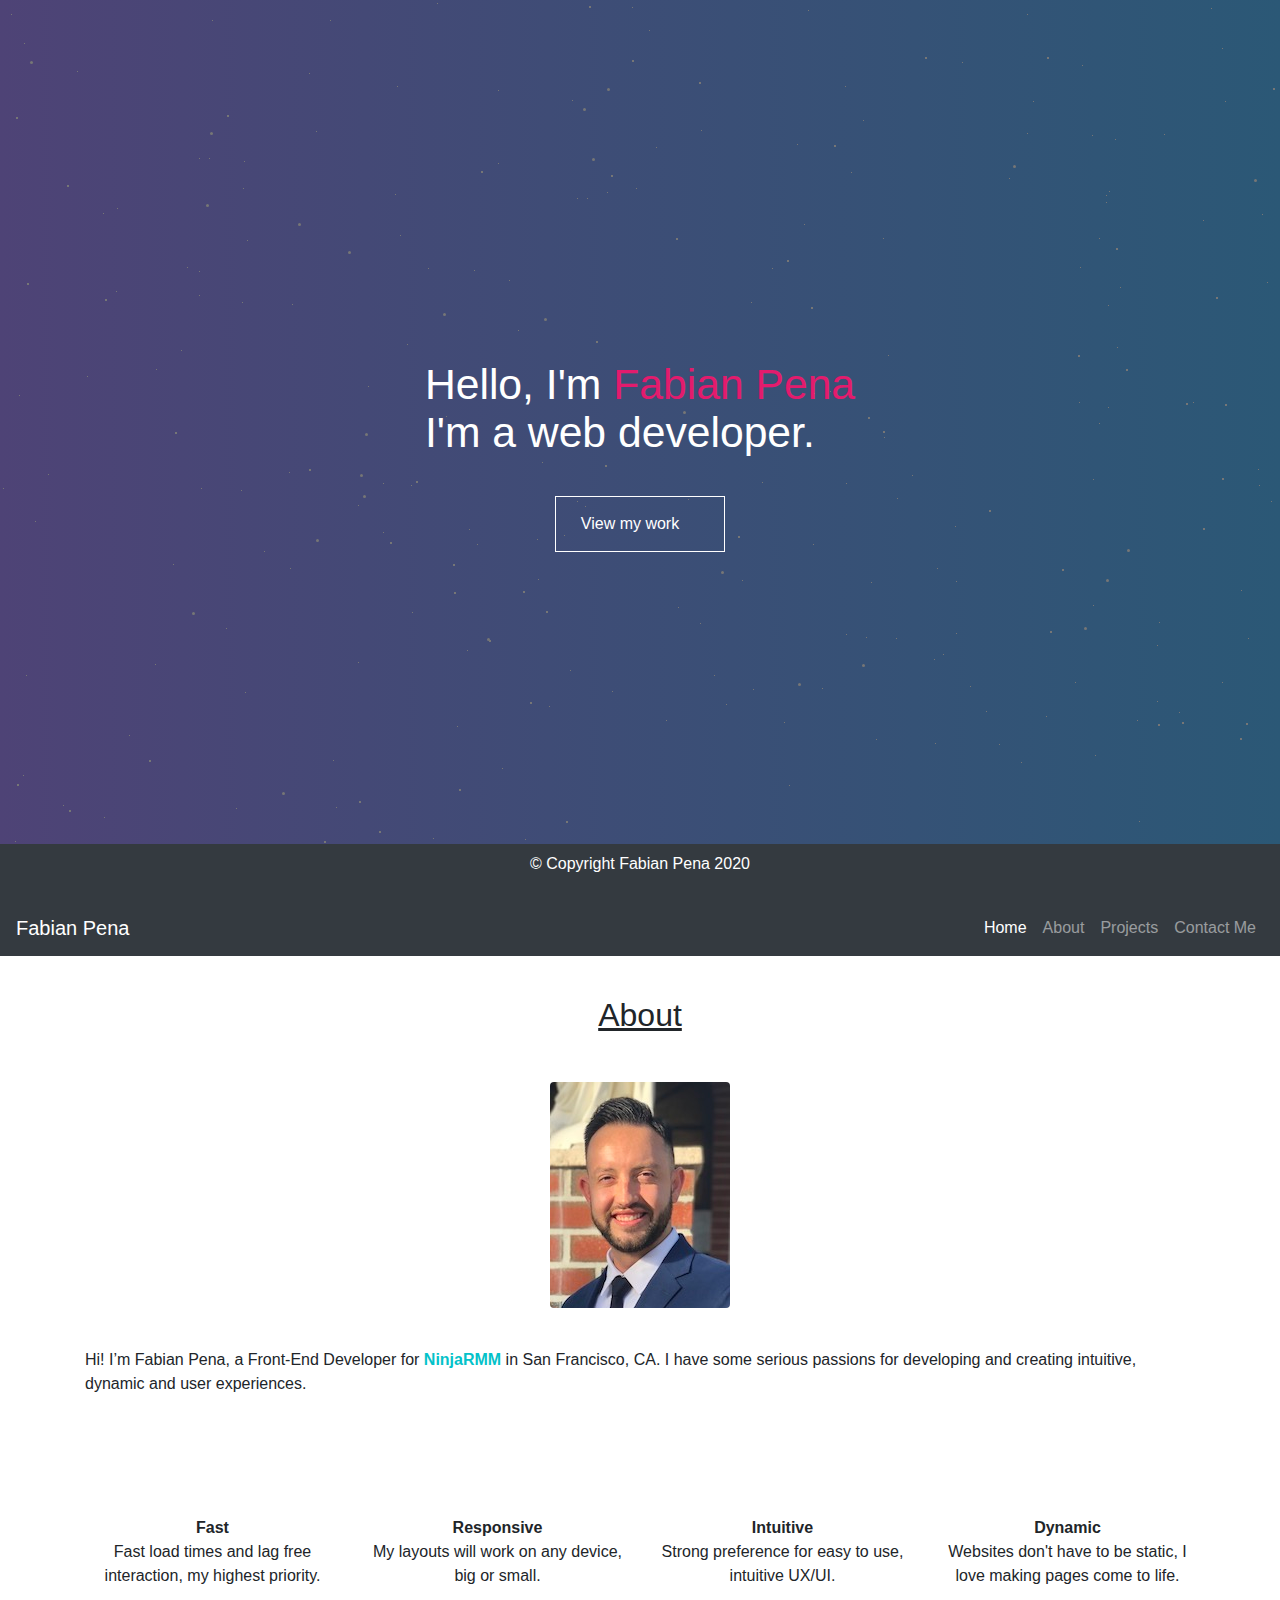
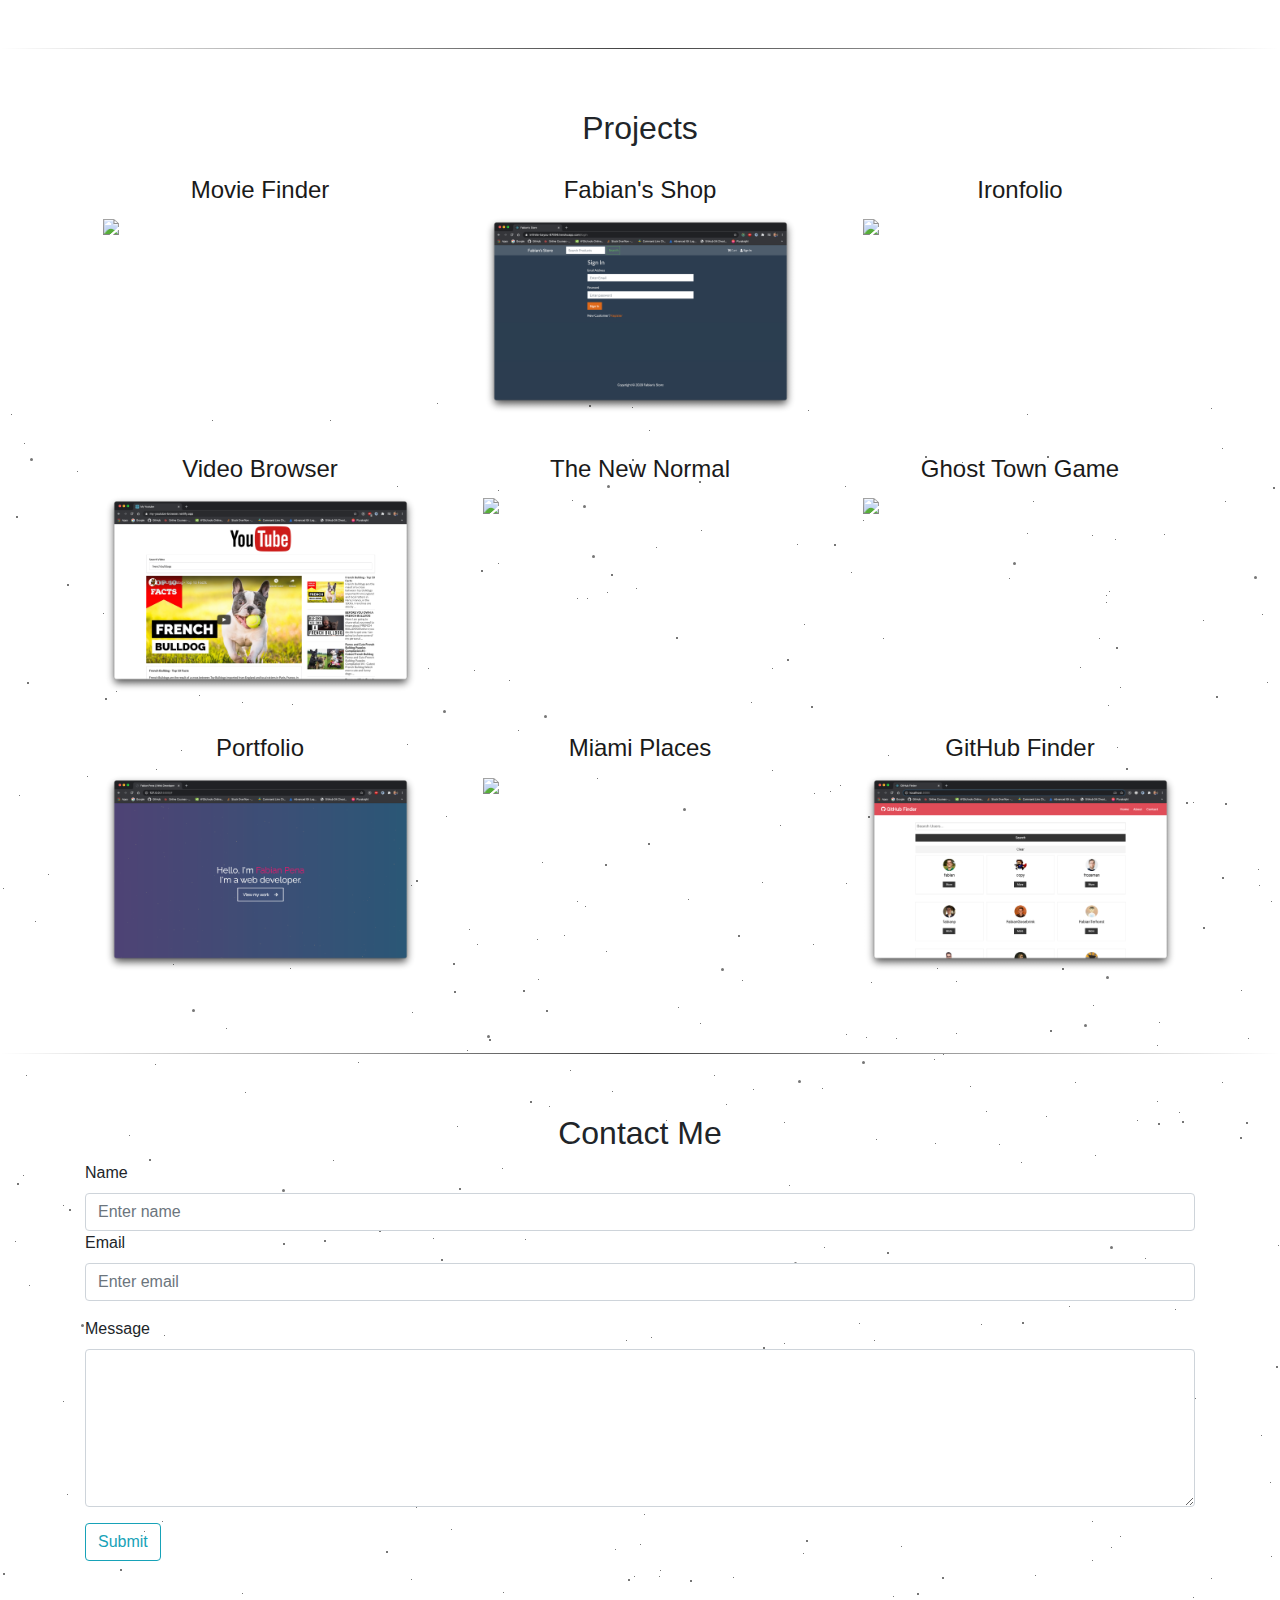
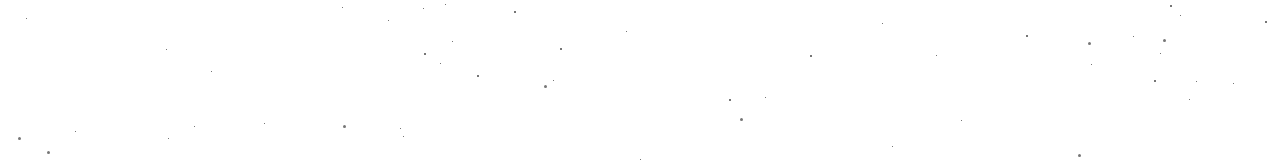
==== commit 0f7bde22: "fixed img bug" ====
--- a/index.html
+++ b/index.html
@@ -117,7 +117,7 @@
             <div class="content">
               <a href="https://the-movie-finder.netlify.app/" target="_blank">
                 <div class="content-overlay"></div>
-                <img class="content-image" src="./img/moviefinder.png">
+                <img class="content-image" src="./Img/moviefinder.png">
                 <div class="content-details fadeIn-top">
                   <h3>Movie Finder</h3>
                   <p>React JS / Axios / Semantic UI</p>
@@ -132,7 +132,7 @@
             <div class="content">
               <a href="https://infinite-bayou-87096.herokuapp.com/" target="_blank">
                 <div class="content-overlay"></div>
-                <img class="content-image" src="./img/ecommerceapp.png">
+                <img class="content-image" src="./Img/ecommerceapp.png">
                 <div class="content-details fadeIn-top">
                   <h3>e-Commerce</h3>
                   <p>React / Redux / MongoDB / Axios / JWT / Bootstra React</p>
@@ -147,7 +147,7 @@
             <div class="content">
               <a href="https://iron-folio.netlify.app/" target="_blank">
                 <div class="content-overlay"></div>
-                <img class="content-image" src="./img/ironfolio.png">
+                <img class="content-image" src="./Img/ironfolio.png">
                 <div class="content-details fadeIn-top">
                   <h3>Ironfolio</h3>
                   <p>React / Express.js / MongoDB / Material UI</p>
@@ -164,7 +164,7 @@
             <div class="content">
               <a href="https://the-movie-finder.netlify.app/" target="_blank">
                 <div class="content-overlay"></div>
-                <img class="content-image" src="./img/myyoutube.png">
+                <img class="content-image" src="./Img/myyoutube.png">
                 <div class="content-details fadeIn-top">
                   <h3>Youtube Video Browser</h3>
                   <p>React / API / CSS</p>
@@ -179,7 +179,7 @@
             <div class="content">
               <a href="https://the-new-normal-informative.netlify.app/" target="_blank">
                 <div class="content-overlay"></div>
-                <img class="content-image" src="./img/newsapp copy.png">
+                <img class="content-image" src="./Img/newsapp copy.png">
                 <div class="content-details fadeIn-top">
                   <h3>The New Normal</h3>
                   <p>React / API / Axios / React Router / Semantic UI</p>
@@ -194,7 +194,7 @@
             <div class="content">
               <a href="https://ghost-town.netlify.app/" target="_blank">
                 <div class="content-overlay"></div>
-                <img class="content-image" src="./img/ghosttown copy.png">
+                <img class="content-image" src="./Img/ghosttown copy.png">
                 <div class="content-details fadeIn-top">
                   <h3>Ghost Town Game</h3>
                   <p>JavaScript / Canvas</p>
@@ -211,7 +211,7 @@
             <div class="content">
               <a href="https://www.fabianpena.dev/" target="_blank">
                 <div class="content-overlay"></div>
-                <img class="content-image" src="./img/portfolio.png">
+                <img class="content-image" src="./Img/portfolio.png">
                 <div class="content-details fadeIn-top">
                   <h3>Portfolio</h3>
                   <p>HTML / CSS / SCSS / JavaScript / Bootstrap</p>
@@ -226,7 +226,7 @@
             <div class="content">
               <a href="https://miaplacestogo.netlify.app/" target="_blank">
                 <div class="content-overlay"></div>
-                <img class="content-image" src="./img/placesmiami.png">
+                <img class="content-image" src="./Img/placesmiami.png">
                 <div class="content-details fadeIn-top">
                   <h3>Miami Places</h3>
                   <p>React / API / Axios</p>
@@ -241,7 +241,7 @@
             <div class="content">
               <a href="https://github.com/fabianpena90/github-finder/" target="_blank">
                 <div class="content-overlay"></div>
-                <img class="content-image" src="./img/github.png">
+                <img class="content-image" src="./Img/github.png">
                 <div class="content-details fadeIn-top">
                   <h3>GitHub Finder</h3>
                   <p>React / Context / React Router / Bootstrap</p>
@@ -282,7 +282,7 @@
   <!-- Footer -->
 
   <nav class="navbar navbar-text fixed-bottom navbar-dark bg-dark">
-    <p class="footer">&#169; Copyright Fabian Pena 2020 <a class="footer-links" href="https://github.com/fabianpena90" target="_blank"> ||  <i class="fab fa-github"> </i></a> <a class="footer-links" href="mailto:camilo.fabis@gmail.com"> || <i class="fas fa-envelope"> </i> </a> <a class="footer-links" href="https://www.linkedin.com/in/fabianpena90/" target="_blank"> || <i class="fab fa-linkedin"> </i></a></p>
+    <p class="footer">&#169; Copyright Fabian Pena 2020 <a class="footer-links" href="https://github.com/fabianpena90" target="_blank"><i class="fab fa-github"></i></a> <a class="footer-links" href="mailto:camilo.fabis@gmail.com">  <i class="fas fa-envelope"> </i> </a> <a class="footer-links" href="https://www.linkedin.com/in/fabianpena90/" target="_blank">  <i class="fab fa-linkedin"> </i></a></p>
   </nav>
 
   <!-- JavaScripts -->
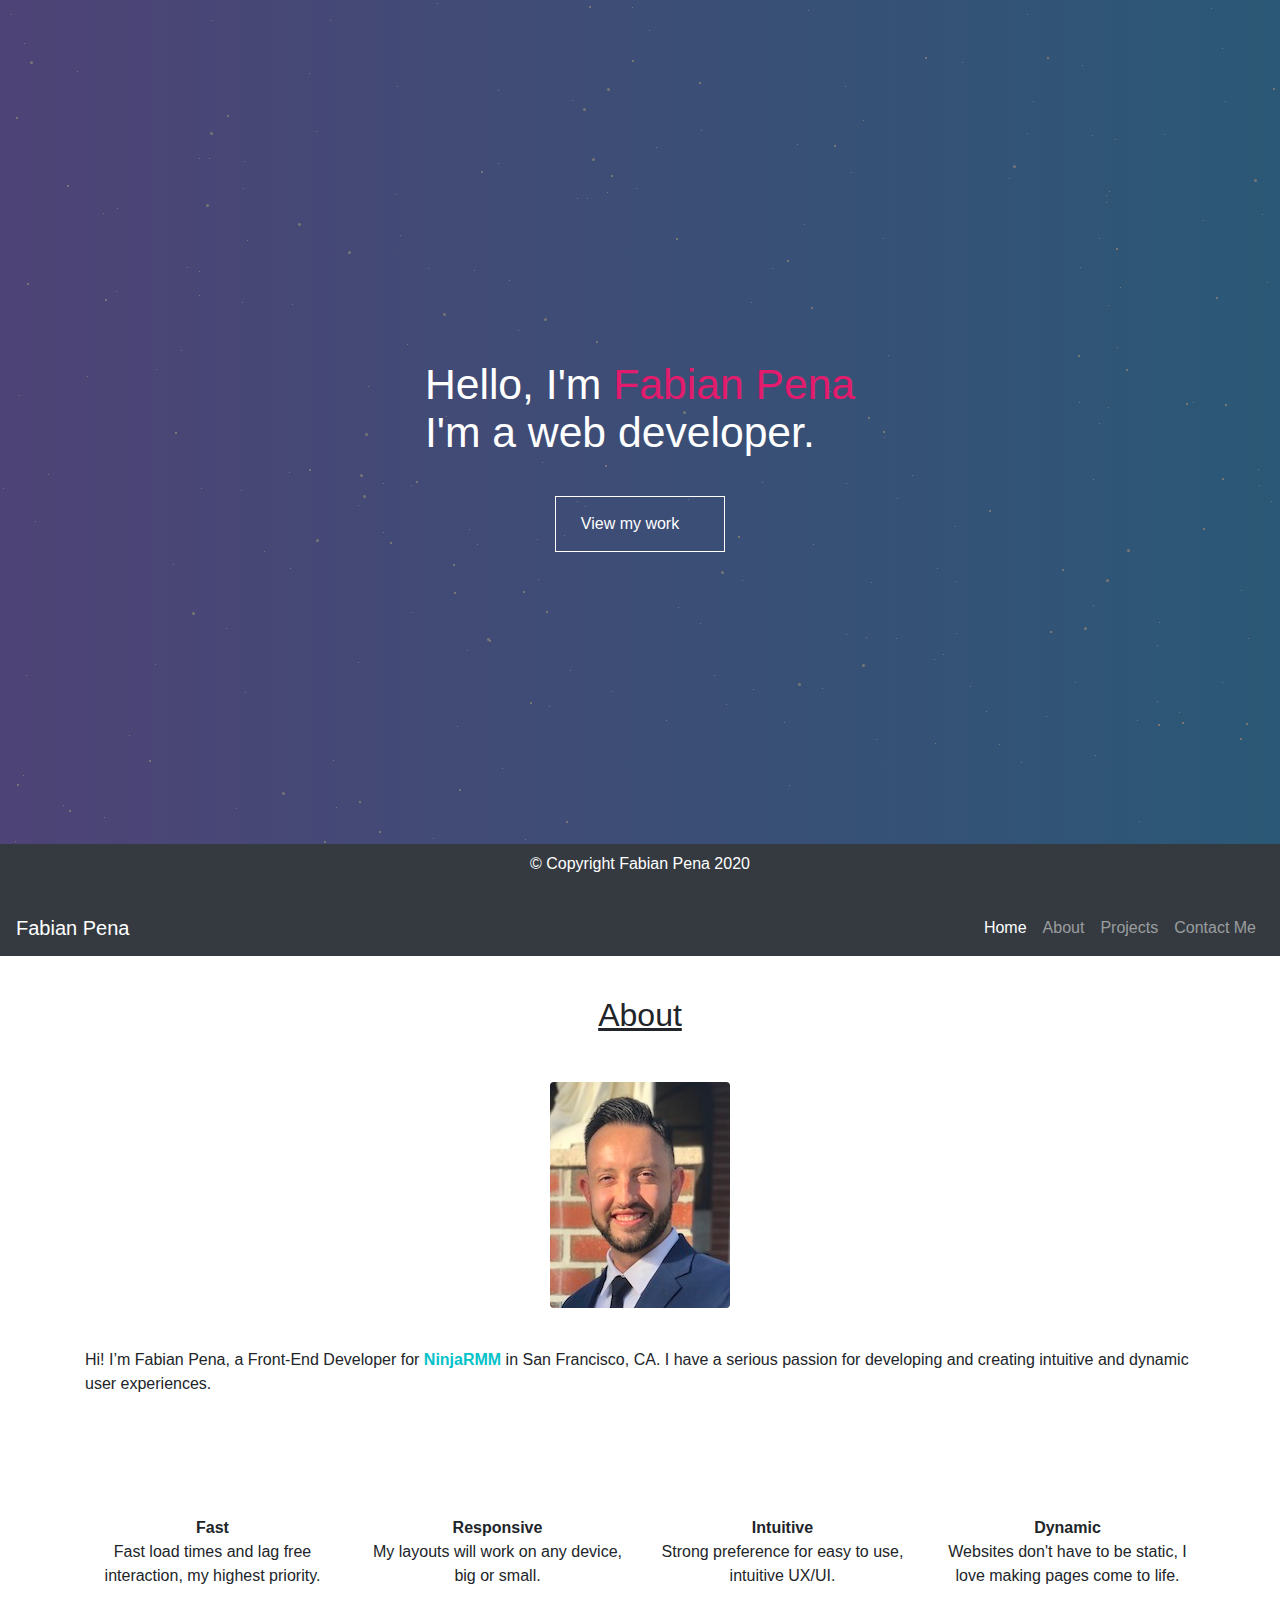
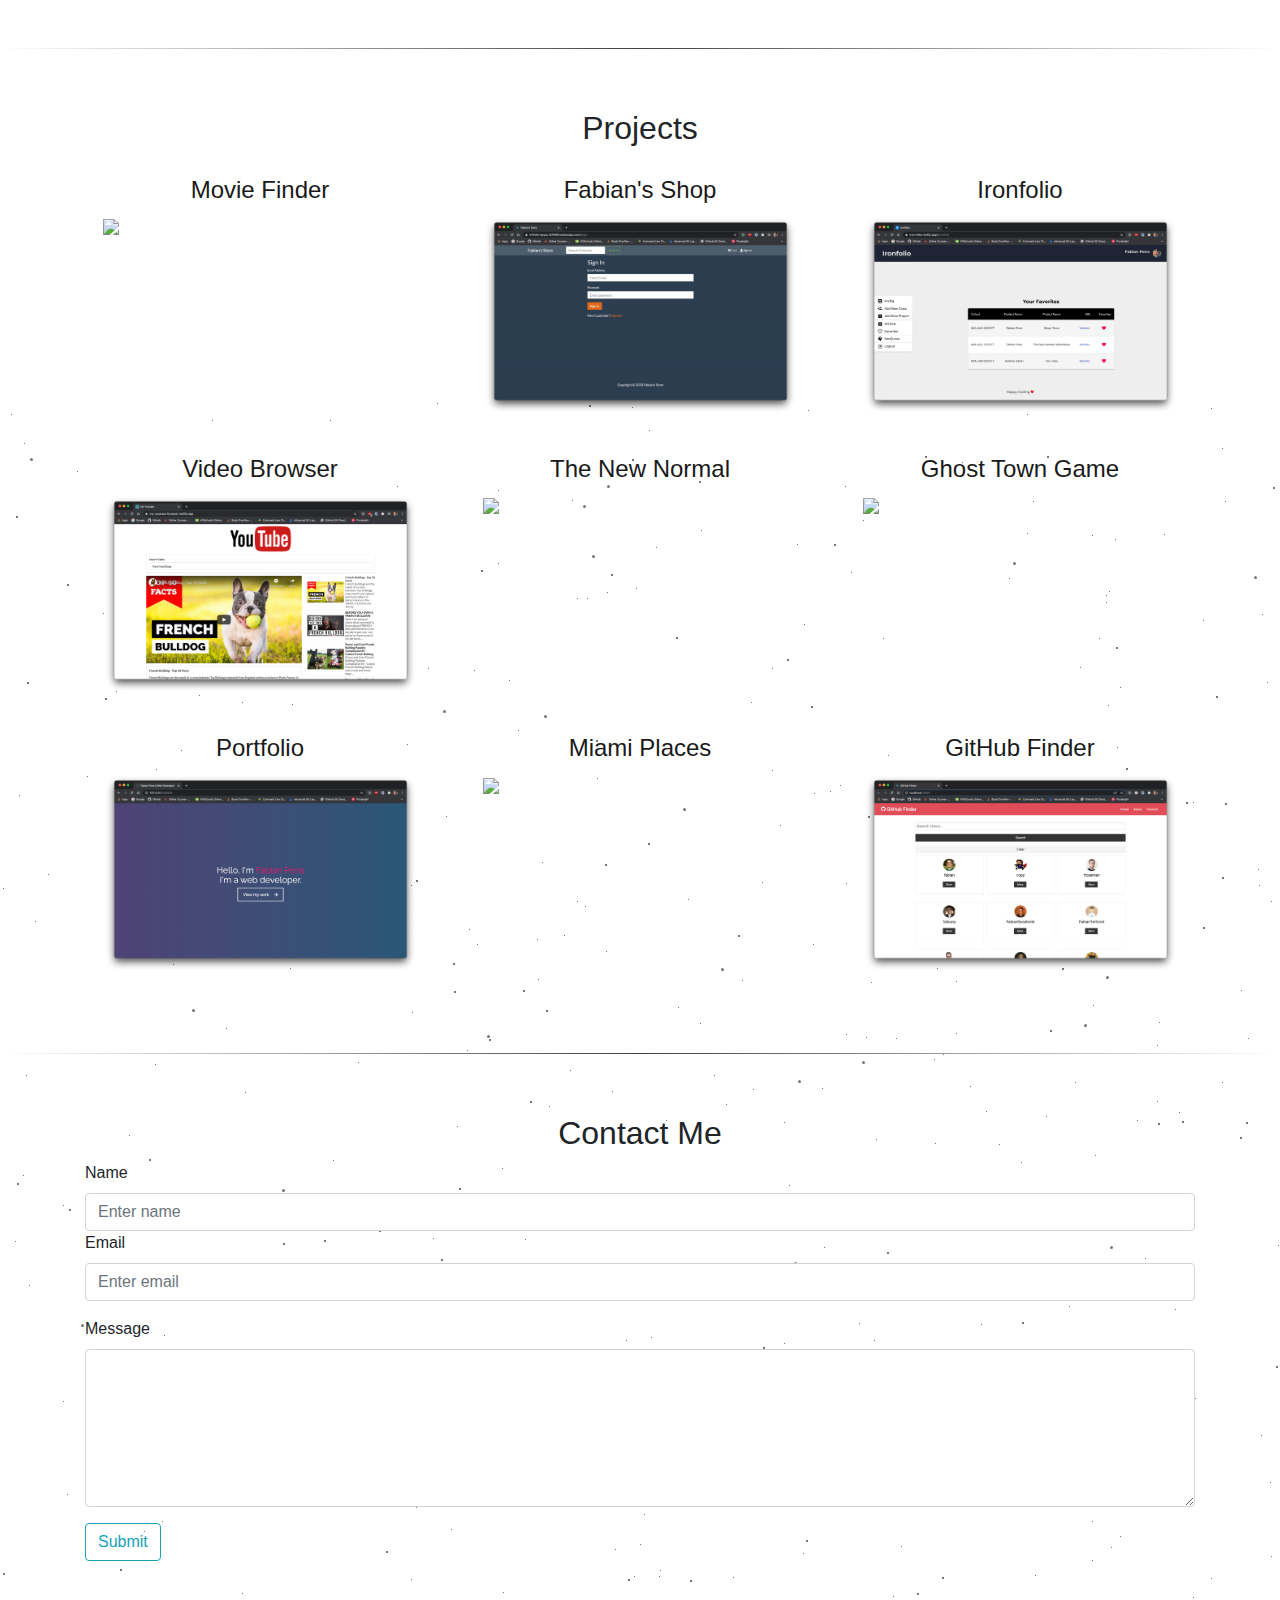
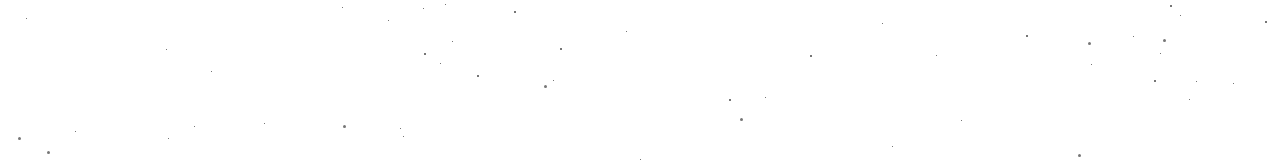
==== commit 4e7e635e: "fixed intro message" ====
--- a/index.html
+++ b/index.html
@@ -65,7 +65,7 @@
       </div>
       <div class="intro">
         <p>Hi! I’m Fabian Pena, a Front-End Developer for <a href="https://www.ninjarmm.com" target="_blank">NinjaRMM</a> in San
-          Francisco, CA. I have some serious passions for developing and creating intuitive, dynamic and user experiences.
+          Francisco, CA. I have a serious passion for developing and creating intuitive and dynamic user experiences.
         </p>
       </div>
 
@@ -150,7 +150,7 @@
                 <img class="content-image" src="./Img/ironfolio.png">
                 <div class="content-details fadeIn-top">
                   <h3>Ironfolio</h3>
-                  <p>React / Express.js / MongoDB / Material UI</p>
+                  <p>React / Express.js / MongoDB / Material UI / JWT</p>
                 </div>
               </a>
             </div>
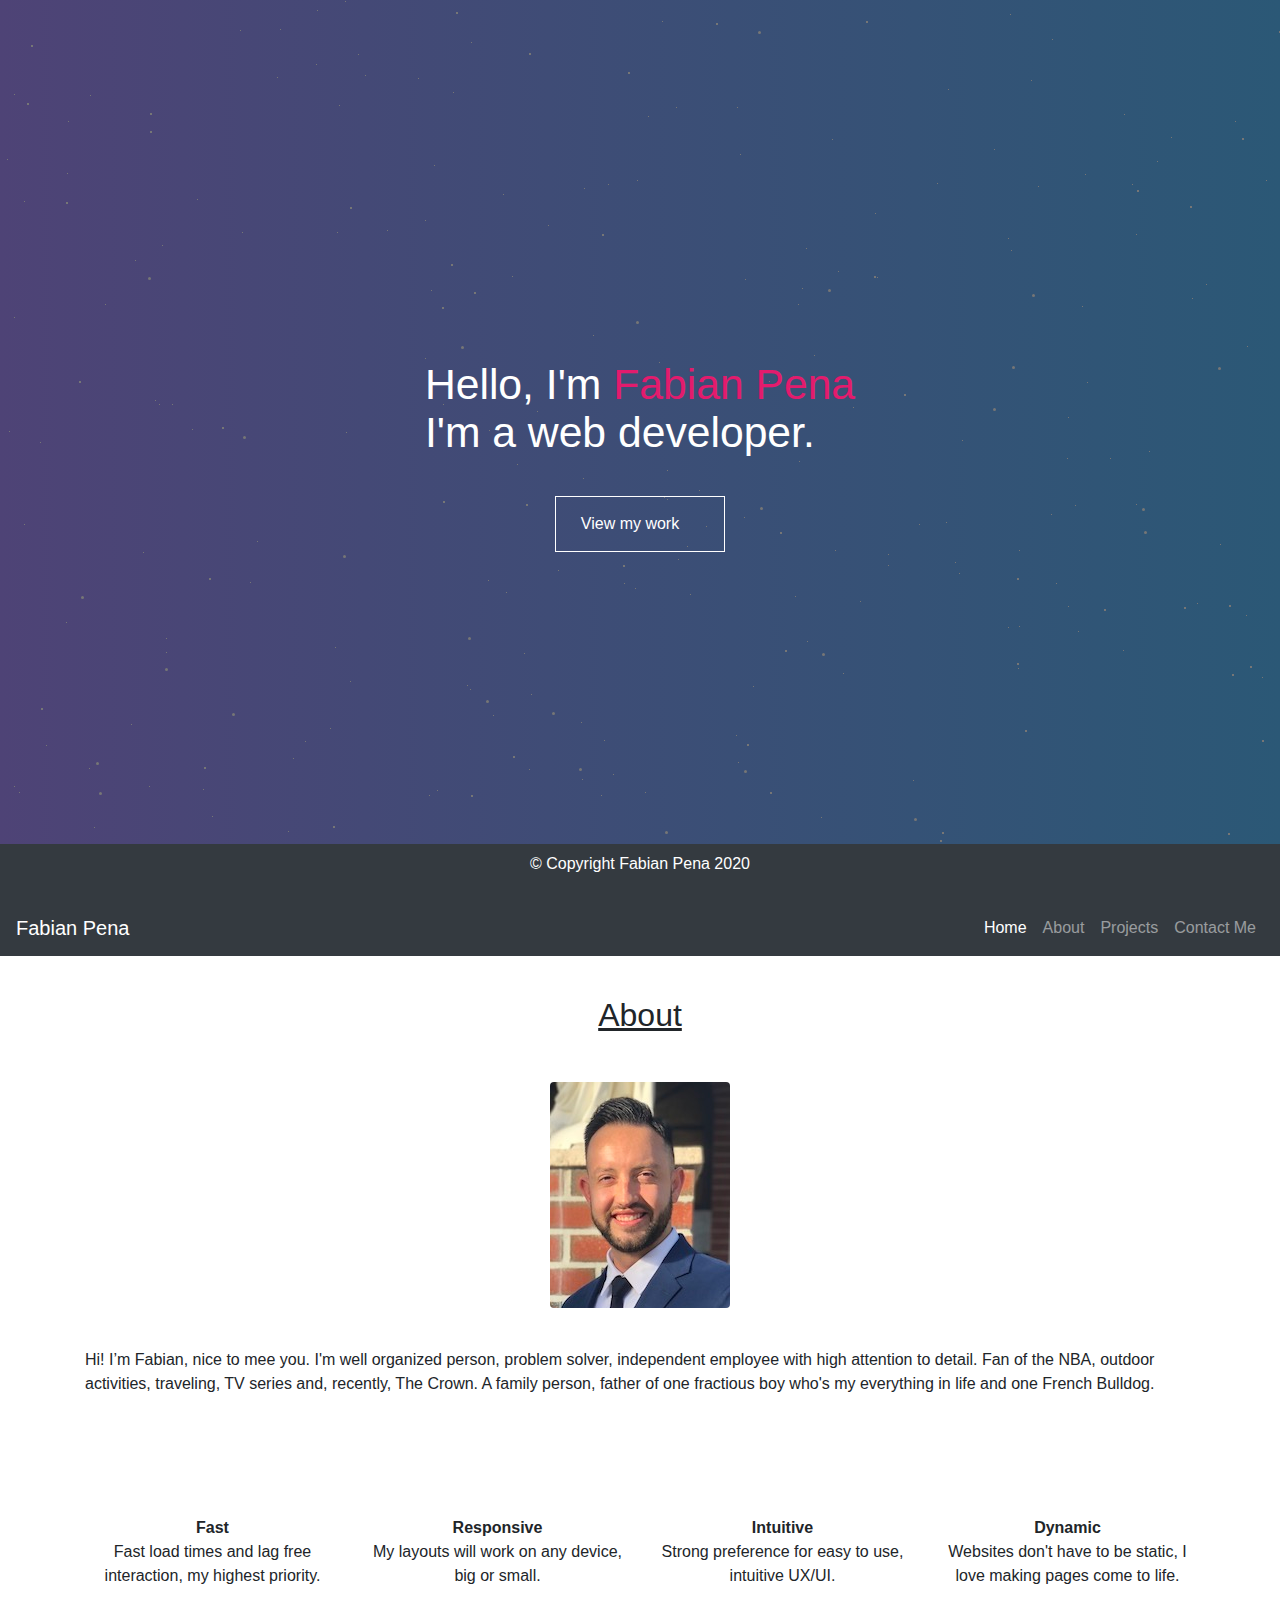
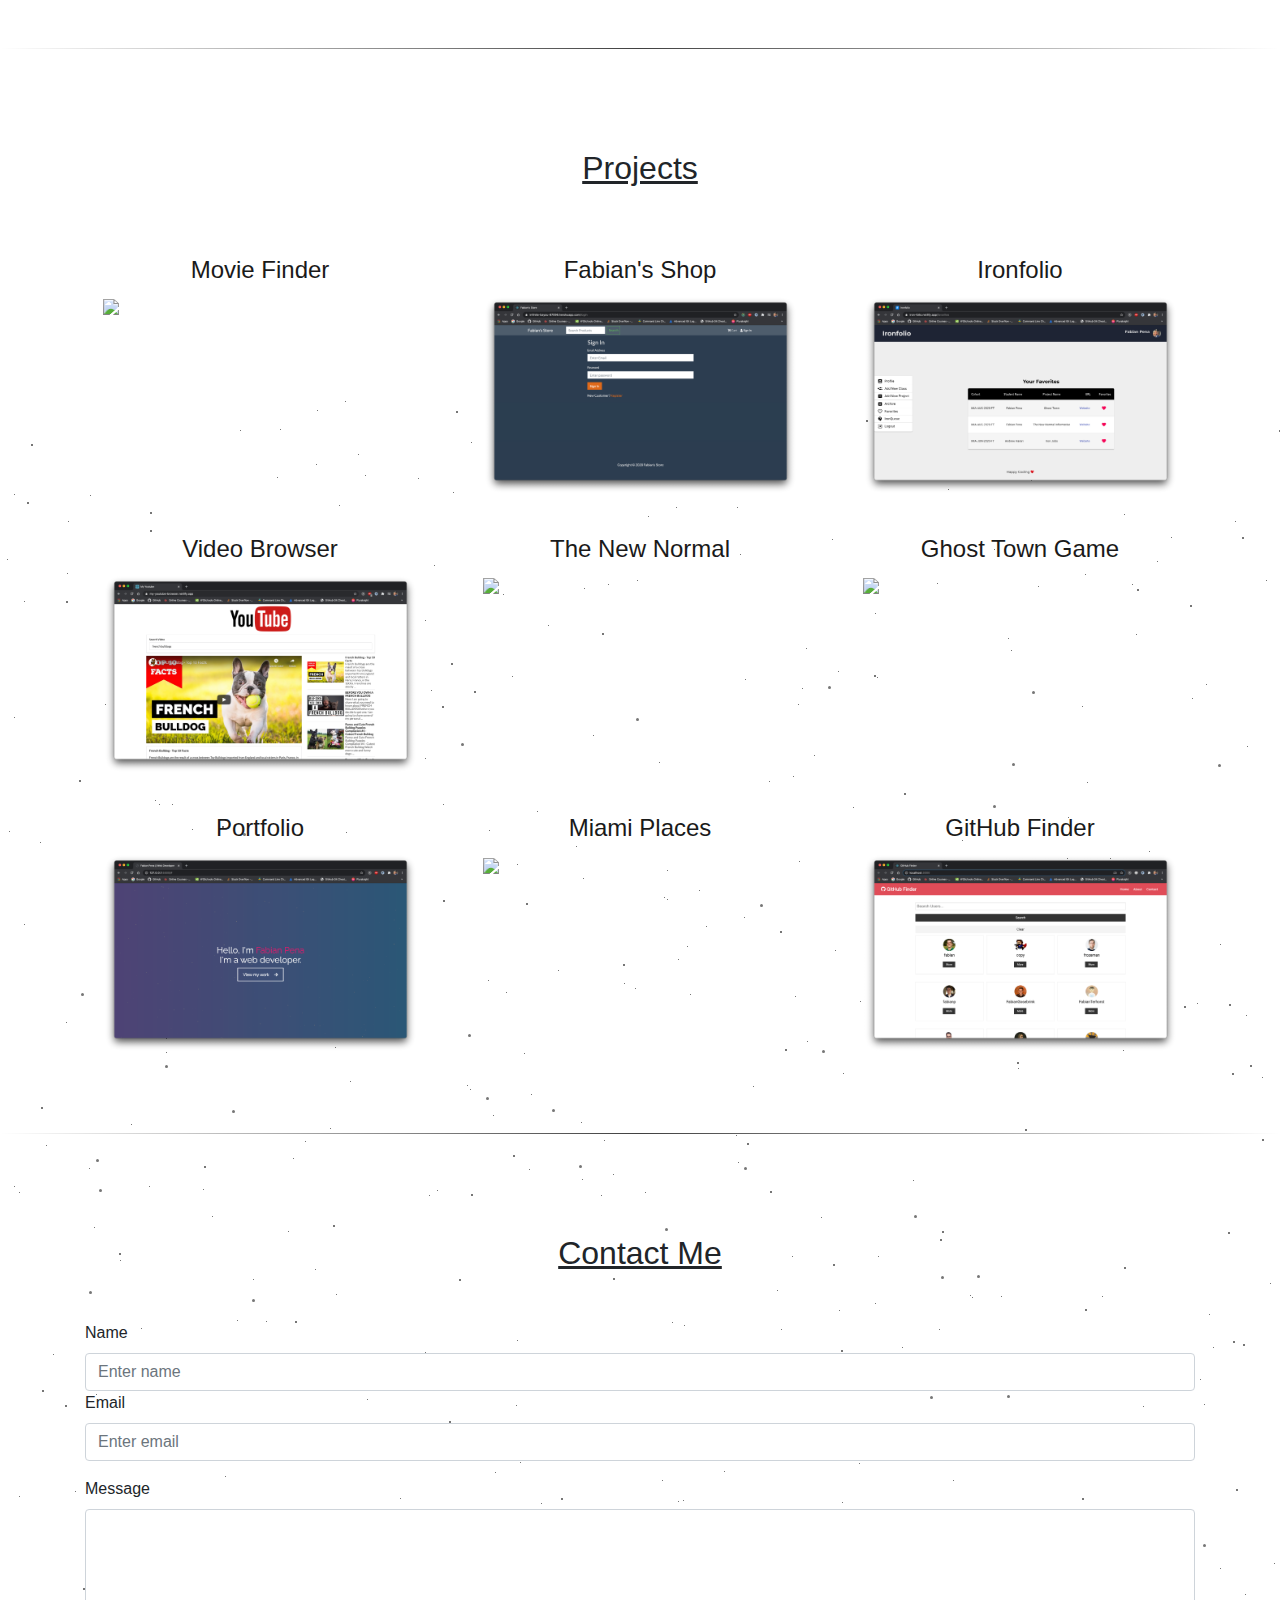
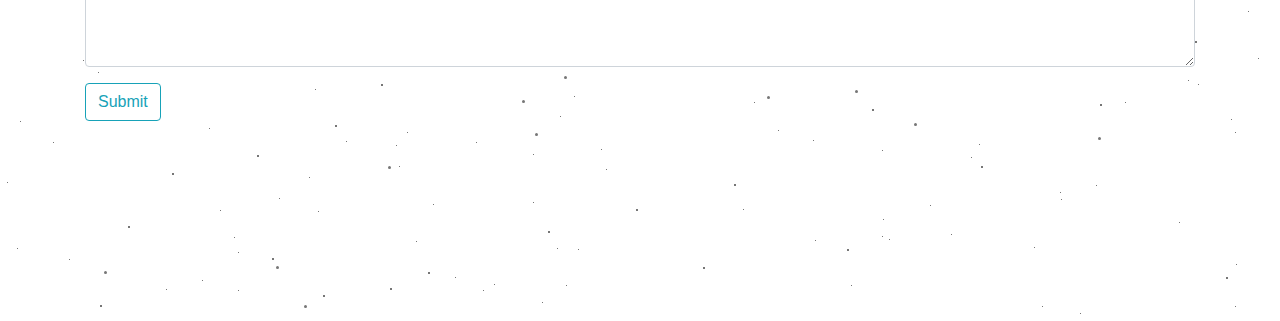
==== commit e31beeaf: "change bio" ====
--- a/index.html
+++ b/index.html
@@ -63,10 +63,9 @@
       <div class="text-center">
         <img src="./Img/profile.jpeg" class="rounded" alt="Profile Picture">
       </div>
+
       <div class="intro">
-        <p>Hi! I’m Fabian Pena, a Front-End Developer for <a href="https://www.ninjarmm.com" target="_blank">NinjaRMM</a> in San
-          Francisco, CA. I have a serious passion for developing and creating intuitive and dynamic user experiences.
-        </p>
+        <p>Hi! I’m Fabian, nice to mee you. I'm well organized person, problem solver, independent employee with high attention to detail. Fan of the NBA, outdoor activities, traveling, TV series and, recently, The Crown. A family person, father of one fractious boy who's my everything in life and one French Bulldog.</p>
       </div>
 
       <div class="about-icons">
--- a/scss/style.css
+++ b/scss/style.css
@@ -49,8 +49,8 @@
   width: 1px;
   height: 1px;
   background: transparent;
-  -webkit-box-shadow: 1445px 548px #767676 , 1757px 467px #767676 , 772px 268px #767676 , 1079px 402px #767676 , 784px 943px #767676 , 626px 1231px #767676 , 1427px 648px #767676 , 556px 892px #767676 , 1157px 645px #767676 , 1399px 689px #767676 , 1912px 1775px #767676 , 90px 1517px #767676 , 56px 1960px #767676 , 327px 1451px #767676 , 1896px 233px #767676 , 1212px 1911px #767676 , 1994px 1361px #767676 , 1471px 1835px #767676 , 328px 1400px #767676 , 812px 1780px #767676 , 525px 839px #767676 , 599px 1898px #767676 , 818px 1378px #767676 , 1082px 65px #767676 , 569px 1509px #767676 , 1350px 138px #767676 , 218px 1565px #767676 , 1021px 762px #767676 , 912px 475px #767676 , 640px 1144px #767676 , 480px 988px #767676 , 199px 271px #767676 , 24px 43px #767676 , 564px 1541px #767676 , 1438px 318px #767676 , 1293px 338px #767676 , 116px 291px #767676 , 403px 1336px #767676 , 684px 1086px #767676 , 857px 1433px #767676 , 395px 1744px #767676 , 772px 370px #767676 , 411px 485px #767676 , 1689px 1226px #767676 , 1967px 96px #767676 , 1842px 1207px #767676 , 908px 1598px #767676 , 1929px 1497px #767676 , 104px 817px #767676 , 288px 966px #767676 , 1593px 554px #767676 , 1920px 548px #767676 , 846px 483px #767676 , 1485px 1527px #767676 , 1619px 511px #767676 , 896px 638px #767676 , 286px 1420px #767676 , 983px 1946px #767676 , 145px 1922px #767676 , 395px 194px #767676 , 102px 1742px #767676 , 1830px 1848px #767676 , 1368px 273px #767676 , 882px 1223px #767676 , 636px 188px #767676 , 243px 188px #767676 , 1857px 376px #767676 , 1091px 1264px #767676 , 1996px 18px #767676 , 1703px 230px #767676 , 1502px 60px #767676 , 397px 86px #767676 , 1115px 139px #767676 , 787px 1976px #767676 , 290px 568px #767676 , 194px 1326px #767676 , 726px 704px #767676 , 309px 73px #767676 , 383px 1884px #767676 , 26px 1218px #767676 , 612px 691px #767676 , 1139px 821px #767676 , 639px 1617px #767676 , 1599px 1949px #767676 , 333px 760px #767676 , 1970px 947px #767676 , 1810px 1865px #767676 , 1668px 205px #767676 , 1910px 136px #767676 , 1290px 1243px #767676 , 546px 1560px #767676 , 1853px 1906px #767676 , 1797px 1366px #767676 , 1475px 891px #767676 , 1690px 746px #767676 , 1935px 645px #767676 , 789px 785px #767676 , 1571px 92px #767676 , 245px 692px #767676 , 1258px 469px #767676 , 416px 1107px #767676 , 309px 1967px #767676 , 1586px 39px #767676 , 1820px 684px #767676 , 1848px 498px #767676 , 1269px 1784px #767676 , 1093px 479px #767676 , 1434px 1006px #767676 , 1925px 408px #767676 , 1380px 1408px #767676 , 936px 1255px #767676 , 626px 940px #767676 , 474px 1369px #767676 , 1811px 593px #767676 , 1960px 227px #767676 , 1416px 979px #767676 , 1699px 1245px #767676 , 1822px 1704px #767676 , 434px 1998px #767676 , 264px 551px #767676 , 817px 1979px #767676 , 67px 1094px #767676 , 260px 1945px #767676 , 1394px 1524px #767676 , 502px 866px #767676 , 1547px 1897px #767676 , 914px 1702px #767676 , 778px 1733px #767676 , 1434px 1285px #767676 , 892px 1346px #767676 , 1800px 742px #767676 , 1496px 65px #767676 , 1211px 8px #767676 , 255px 1733px #767676 , 587px 198px #767676 , 1027px 14px #767676 , 1157px 701px #767676 , 446px 416px #767676 , 1117px 347px #767676 , 383px 483px #767676 , 776px 1735px #767676 , 1099px 238px #767676 , 199px 295px #767676 , 1211px 1178px #767676 , 1112px 1768px #767676 , 1924px 307px #767676 , 1092px 1121px #767676 , 1175px 909px #767676 , 211px 1271px #767676 , 1691px 432px #767676 , 201px 488px #767676 , 651px 937px #767676 , 412px 612px #767676 , 57px 1530px #767676 , 1920px 1690px #767676 , 542px 462px #767676 , 130px 1730px #767676 , 1203px 220px #767676 , 121px 846px #767676 , 1034px 963px #767676 , 1885px 220px #767676 , 1864px 1366px #767676 , 538px 579px #767676 , 892px 1961px #767676 , 241px 490px #767676 , 122px 1610px #767676 , 762px 482px #767676 , 1742px 1813px #767676 , 1085px 1369px #767676 , 656px 147px #767676 , 1675px 526px #767676 , 519px 1969px #767676 , 1706px 1982px #767676 , 1093px 605px #767676 , 1637px 159px #767676 , 1880px 1077px #767676 , 155px 664px #767676 , 1359px 1106px #767676 , 1320px 937px #767676 , 1466px 1219px #767676 , 1811px 1297px #767676 , 72px 1721px #767676 , 710px 1683px #767676 , 1408px 1011px #767676 , 1798px 747px #767676 , 164px 935px #767676 , 309px 1668px #767676 , 1019px 1795px #767676 , 1597px 593px #767676 , 606px 551px #767676 , 1847px 1350px #767676 , 1236px 1710px #767676 , 1222px 682px #767676 , 187px 267px #767676 , 1796px 1238px #767676 , 901px 1146px #767676 , 1414px 1336px #767676 , 697px 1005px #767676 , 723px 1903px #767676 , 1171px 1649px #767676 , 3px 488px #767676 , 1988px 1310px #767676 , 423px 1208px #767676 , 644px 1114px #767676 , 1971px 1723px #767676 , 564px 535px #767676 , 1275px 1895px #767676 , 1401px 982px #767676 , 1579px 732px #767676 , 1371px 934px #767676 , 1866px 1116px #767676 , 1491px 1837px #767676 , 1874px 1143px #767676 , 1259px 485px #767676 , 570px 670px #767676 , 166px 1249px #767676 , 502px 768px #767676 , 597px 378px #767676 , 1507px 1088px #767676 , 632px 7px #767676 , 962px 62px #767676 , 701px 130px #767676 , 1697px 1200px #767676 , 1248px 638px #767676 , 388px 1220px #767676 , 1989px 519px #767676 , 1360px 1723px #767676 , 454px 1695px #767676 , 400px 1328px #767676 , 1193px 402px #767676 , 1504px 792px #767676 , 396px 1025px #767676 , 1802px 1473px #767676 , 751px 1397px #767676 , 1406px 939px #767676 , 110px 1977px #767676 , 1103px 1026px #767676 , 784px 722px #767676 , 1581px 481px #767676 , 362px 1889px #767676 , 1137px 720px #767676 , 1896px 357px #767676 , 1075px 682px #767676 , 1808px 1010px #767676 , 1109px 191px #767676 , 1225px 101px #767676 , 1271px 1156px #767676 , 63px 805px #767676 , 1977px 514px #767676 , 1851px 1216px #767676 , 1583px 586px #767676 , 1050px 1361px #767676 , 687px 1038px #767676 , 1432px 824px #767676 , 1460px 506px #767676 , 1629px 1641px #767676 , 881px 1435px #767676 , 845px 86px #767676 , 1906px 123px #767676 , 640px 1359px #767676 , 679px 1847px #767676 , 549px 706px #767676 , 452px 1770px #767676 , 150px 1668px #767676 , 1816px 80px #767676 , 652px 1878px #767676 , 1681px 404px #767676 , 1923px 225px #767676 , 29px 885px #767676 , 1467px 1195px #767676 , 1421px 223px #767676 , 318px 1003px #767676 , 264px 1323px #767676 , 1751px 1975px #767676 , 808px 10px #767676 , 893px 1196px #767676 , 1351px 664px #767676 , 714px 675px #767676 , 1955px 1400px #767676 , 596px 1566px #767676 , 874px 940px #767676 , 1278px 845px #767676 , 1679px 395px #767676 , 1603px 1981px #767676 , 1419px 656px #767676 , 1342px 89px #767676 , 1261px 1035px #767676 , 1046px 716px #767676 , 876px 739px #767676 , 35px 521px #767676 , 1486px 700px #767676 , 498px 163px #767676 , 1852px 192px #767676 , 1840px 1832px #767676 , 1455px 1510px #767676 , 1679px 765px #767676 , 1035px 1175px #767676 , 156px 369px #767676 , 1731px 43px #767676 , 1305px 288px #767676 , 1886px 353px #767676 , 1906px 596px #767676 , 1735px 1205px #767676 , 1751px 581px #767676 , 1180px 1215px #767676 , 822px 688px #767676 , 1351px 1383px #767676 , 1969px 89px #767676 , 635px 961px #767676 , 1539px 1px #767676 , 1730px 334px #767676 , 776px 1462px #767676 , 1237px 1530px #767676 , 1629px 732px #767676 , 977px 958px #767676 , 548px 1976px #767676 , 1758px 958px #767676 , 1039px 1996px #767676 , 405px 1106px #767676 , 1768px 99px #767676 , 1418px 1261px #767676 , 1178px 1567px #767676 , 414px 1541px #767676 , 771px 969px #767676 , 1651px 81px #767676 , 753px 689px #767676 , 720px 1928px #767676 , 1111px 1147px #767676 , 440px 1263px #767676 , 742px 580px #767676 , 1848px 251px #767676 , 797px 144px #767676 , 1849px 1011px #767676 , 234px 1570px #767676 , 400px 235px #767676 , 1267px 282px #767676 , 634px 1176px #767676 , 1095px 755px #767676 , 897px 498px #767676 , 615px 1149px #767676 , 935px 743px #767676 , 1701px 157px #767676 , 433px 838px #767676 , 608px 1459px #767676 , 1792px 699px #767676 , 1982px 1654px #767676 , 102px 1909px #767676 , 572px 100px #767676 , 48px 474px #767676 , 961px 1320px #767676 , 1714px 1595px #767676 , 298px 953px #767676 , 1653px 1085px #767676 , 1189px 1299px #767676 , 1908px 51px #767676 , 1578px 1558px #767676 , 659px 1176px #767676 , 103px 1703px #767676 , 1613px 1680px #767676 , 1080px 267px #767676 , 918px 1749px #767676 , 1026px 1962px #767676 , 1944px 944px #767676 , 545px 1510px #767676 , 649px 30px #767676 , 1301px 708px #767676 , 863px 120px #767676 , 1866px 532px #767676 , 914px 1495px #767676 , 1894px 1238px #767676 , 469px 529px #767676 , 411px 1179px #767676 , 643px 1830px #767676 , 986px 711px #767676 , 294px 1723px #767676 , 1441px 1311px #767676 , 1494px 716px #767676 , 1858px 1452px #767676 , 1315px 1915px #767676 , 1156px 1752px #767676 , 1152px 1960px #767676 , 1490px 1956px #767676 , 133px 1048px #767676 , 1822px 203px #767676 , 1241px 590px #767676 , 1619px 1918px #767676 , 518px 1766px #767676 , 1108px 305px #767676 , 970px 686px #767676 , 1468px 1630px #767676 , 1687px 1713px #767676 , 1836px 509px #767676 , 1106px 195px #767676 , 1159px 622px #767676 , 1634px 1892px #767676 , 1007px 1946px #767676 , 127px 1585px #767676 , 737px 1834px #767676 , 1778px 1324px #767676 , 162px 1121px #767676 , 999px 744px #767676 , 242px 1193px #767676 , 1120px 1413px #767676 , 457px 726px #767676 , 226px 628px #767676 , 675px 1838px #767676 , 1027px 133px #767676 , 1639px 217px #767676 , 1033px 101px #767676 , 1341px 1635px #767676 , 1906px 1px #767676 , 505px 1049px #767676 , 168px 1338px #767676 , 1996px 1838px #767676 , 1464px 123px #767676 , 1185px 1727px #767676 , 1712px 891px #767676 , 1120px 1136px #767676 , 1240px 1925px #767676 , 146px 1752px #767676 , 1565px 72px #767676 , 1943px 1016px #767676 , 1145px 858px #767676 , 201px 1405px #767676 , 437px 3px #767676 , 1872px 766px #767676 , 754px 1666px #767676 , 77px 71px #767676 , 358px 662px #767676 , 292px 304px #767676 , 336px 807px #767676 , 50px 1518px #767676 , 1866px 756px #767676 , 890px 1597px #767676 , 955px 526px #767676 , 1315px 177px #767676 , 1971px 994px #767676 , 1337px 225px #767676 , 803px 1153px #767676 , 230px 1985px #767676 , 1833px 1000px #767676 , 518px 330px #767676 , 1837px 1111px #767676 , 824px 847px #767676 , 607px 192px #767676 , 244px 161px #767676 , 1124px 1470px #767676 , 1120px 287px #767676 , 1104px 878px #767676 , 503px 1192px #767676 , 1935px 1534px #767676 , 15px 841px #767676 , 1880px 712px #767676 , 103px 213px #767676 , 830px 391px #767676 , 1806px 1682px #767676 , 943px 654px #767676 , 577px 198px #767676 , 1671px 427px #767676 , 1484px 1795px #767676 , 1133px 1236px #767676 , 19px 395px #767676 , 152px 1403px #767676 , 846px 634px #767676 , 428px 268px #767676 , 1431px 442px #767676 , 87px 376px #767676 , 981px 924px #767676 , 676px 1441px #767676 , 1429px 1738px #767676 , 898px 1976px #767676 , 1471px 1408px #767676 , 2000px 447px #767676 , 1589px 1557px #767676 , 85px 1694px #767676 , 585px 506px #767676 , 688px 499px #767676 , 1978px 1225px #767676 , 117px 208px #767676 , 1584px 1797px #767676 , 1468px 868px #767676 , 511px 1848px #767676 , 1445px 1992px #767676 , 1785px 1403px #767676 , 1551px 86px #767676 , 167px 1083px #767676 , 267px 1986px #767676 , 384px 1433px #767676 , 467px 650px #767676 , 129px 735px #767676 , 407px 344px #767676 , 851px 172px #767676 , 1395px 1481px #767676 , 1193px 1197px #767676 , 369px 1814px #767676 , 1771px 1850px #767676 , 1164px 134px #767676 , 1466px 1204px #767676 , 813px 544px #767676 , 1233px 1283px #767676 , 451px 1129px #767676 , 1672px 1381px #767676 , 1092px 1160px #767676 , 209px 158px #767676 , 465px 1837px #767676 , 75px 1331px #767676 , 1416px 1151px #767676 , 678px 607px #767676 , 236px 808px #767676 , 1557px 1011px #767676 , 1311px 506px #767676 , 1666px 1832px #767676 , 1717px 778px #767676 , 1910px 1757px #767676 , 417px 1742px #767676 , 383px 532px #767676 , 1904px 683px #767676 , 368px 386px #767676 , 509px 280px #767676 , 949px 1389px #767676 , 751px 302px #767676 , 707px 1962px #767676 , 948px 1475px #767676 , 1331px 769px #767676 , 217px 1634px #767676 , 956px 581px #767676 , 1985px 59px #767676 , 1819px 483px #767676 , 537px 539px #767676 , 353px 1678px #767676 , 1316px 1093px #767676 , 685px 1367px #767676 , 472px 1914px #767676 , 1009px 178px #767676 , 1630px 1329px #767676 , 1623px 955px #767676 , 358px 505px #767676 , 495px 1985px #767676 , 1898px 1115px #767676 , 181px 350px #767676 , 850px 1640px #767676 , 1689px 460px #767676 , 1179px 712px #767676 , 1474px 1246px #767676 , 797px 1637px #767676 , 1626px 1543px #767676 , 918px 1544px #767676 , 1837px 1372px #767676 , 63px 1001px #767676 , 1289px 97px #767676 , 44px 1742px #767676 , 1741px 473px #767676 , 104px 1987px #767676 , 23px 775px #767676 , 733px 1177px #767676 , 1443px 197px #767676 , 95px 1679px #767676 , 26px 1872px #767676 , 1298px 146px #767676 , 1347px 359px #767676 , 417px 1101px #767676 , 1393px 1365px #767676 , 1671px 1639px #767676 , 763px 1427px #767676 , 956px 633px #767676 , 1768px 356px #767676 , 740px 1631px #767676 , 5px 1740px #767676 , 176px 1951px #767676 , 242px 302px #767676 , 553px 1280px #767676 , 888px 355px #767676 , 1099px 423px #767676 , 1312px 1197px #767676 , 1923px 1071px #767676 , 1667px 1337px #767676 , 290px 900px #767676 , 144px 1131px #767676 , 804px 224px #767676 , 292px 873px #767676 , 247px 240px #767676 , 1092px 135px #767676 , 1188px 1019px #767676 , 1821px 111px #767676 , 1488px 454px #767676 , 1271px 501px #767676 , 1748px 1960px #767676 , 1627px 1725px #767676 , 1200px 1972px #767676 , 287px 1829px #767676 , 1867px 199px #767676 , 554px 1577px #767676 , 1746px 1990px #767676 , 26px 675px #767676 , 1927px 1084px #767676 , 884px 437px #767676 , 11px 14px #767676 , 154px 1657px #767676 , 1262px 1878px #767676 , 700px 1608px #767676 , 1586px 1451px #767676 , 937px 568px #767676 , 845px 1775px #767676 , 1282px 576px #767676 , 570px 1618px #767676 , 415px 1939px #767676 , 199px 1097px #767676 , 883px 238px #767676 , 1270px 1082px #767676 , 12px 1513px #767676 , 1787px 48px #767676 , 982px 1556px #767676 , 474px 270px #767676 , 445px 1204px #767676 , 452px 1241px #767676 , 1317px 1123px #767676 , 866px 637px #767676 , 1635px 1236px #767676 , 305px 1083px #767676 , 737px 1971px #767676 , 1930px 1917px #767676 , 622px 1703px #767676 , 1151px 1000px #767676 , 420px 1618px #767676 , 780px 425px #767676 , 1106px 202px #767676 , 1297px 225px #767676 , 498px 90px #767676 , 1222px 48px #767676 , 1457px 995px #767676 , 1772px 1128px #767676 , 342px 1207px #767676 , 1115px 1097px #767676 , 841px 1392px #767676 , 519px 1736px #767676 , 1543px 1197px #767676 , 859px 923px #767676 , 1860px 1180px #767676 , 416px 1458px #767676 , 330px 20px #767676 , 1777px 1425px #767676 , 1891px 1833px #767676 , 1744px 1227px #767676 , 316px 131px #767676 , 235px 1101px #767676 , 666px 720px #767676 , 1373px 1555px #767676 , 1487px 1975px #767676 , 1103px 1660px #767676 , 477px 544px #767676 , 1518px 1326px #767676 , 1591px 1871px #767676 , 1452px 512px #767676 , 911px 1393px #767676 , 1069px 906px #767676 , 323px 1731px #767676 , 212px 20px #767676 , 660px 1170px #767676 , 1179px 1867px #767676 , 934px 659px #767676 , 871px 582px #767676 , 1628px 317px #767676 , 871px 879px #767676 , 1988px 271px #767676 , 1160px 1253px #767676 , 1777px 697px #767676 , 289px 472px #767676 , 765px 1297px #767676 , 814px 393px #767676 , 1399px 1473px #767676 , 1667px 1871px #767676 , 1410px 1241px #767676 , 379px 1978px #767676 , 199px 158px #767676 , 1108px 407px #767676 , 577px 501px #767676 , 840px 385px #767676 , 962px 1672px #767676 , 1651px 1622px #767676 , 1972px 1862px #767676 , 1196px 1281px #767676 , 1262px 214px #767676 , 726px 1939px #767676 , 1092px 1881px #767676 , 522px 1603px #767676 , 1548px 1985px #767676 , 762px 1706px #767676 , 540px 1708px #767676 , 1732px 792px #767676 , 700px 623px #767676 , 1195px 998px #767676 , 173px 564px #767676 , 1345px 1287px #767676 , 912px 1524px #767676 , 1321px 1849px #767676 , 968px 996px #767676 , 1980px 682px #767676 , 186px 1402px #767676 , 1352px 75px #767676 , 1765px 1996px #767676;
-          box-shadow: 1445px 548px #767676 , 1757px 467px #767676 , 772px 268px #767676 , 1079px 402px #767676 , 784px 943px #767676 , 626px 1231px #767676 , 1427px 648px #767676 , 556px 892px #767676 , 1157px 645px #767676 , 1399px 689px #767676 , 1912px 1775px #767676 , 90px 1517px #767676 , 56px 1960px #767676 , 327px 1451px #767676 , 1896px 233px #767676 , 1212px 1911px #767676 , 1994px 1361px #767676 , 1471px 1835px #767676 , 328px 1400px #767676 , 812px 1780px #767676 , 525px 839px #767676 , 599px 1898px #767676 , 818px 1378px #767676 , 1082px 65px #767676 , 569px 1509px #767676 , 1350px 138px #767676 , 218px 1565px #767676 , 1021px 762px #767676 , 912px 475px #767676 , 640px 1144px #767676 , 480px 988px #767676 , 199px 271px #767676 , 24px 43px #767676 , 564px 1541px #767676 , 1438px 318px #767676 , 1293px 338px #767676 , 116px 291px #767676 , 403px 1336px #767676 , 684px 1086px #767676 , 857px 1433px #767676 , 395px 1744px #767676 , 772px 370px #767676 , 411px 485px #767676 , 1689px 1226px #767676 , 1967px 96px #767676 , 1842px 1207px #767676 , 908px 1598px #767676 , 1929px 1497px #767676 , 104px 817px #767676 , 288px 966px #767676 , 1593px 554px #767676 , 1920px 548px #767676 , 846px 483px #767676 , 1485px 1527px #767676 , 1619px 511px #767676 , 896px 638px #767676 , 286px 1420px #767676 , 983px 1946px #767676 , 145px 1922px #767676 , 395px 194px #767676 , 102px 1742px #767676 , 1830px 1848px #767676 , 1368px 273px #767676 , 882px 1223px #767676 , 636px 188px #767676 , 243px 188px #767676 , 1857px 376px #767676 , 1091px 1264px #767676 , 1996px 18px #767676 , 1703px 230px #767676 , 1502px 60px #767676 , 397px 86px #767676 , 1115px 139px #767676 , 787px 1976px #767676 , 290px 568px #767676 , 194px 1326px #767676 , 726px 704px #767676 , 309px 73px #767676 , 383px 1884px #767676 , 26px 1218px #767676 , 612px 691px #767676 , 1139px 821px #767676 , 639px 1617px #767676 , 1599px 1949px #767676 , 333px 760px #767676 , 1970px 947px #767676 , 1810px 1865px #767676 , 1668px 205px #767676 , 1910px 136px #767676 , 1290px 1243px #767676 , 546px 1560px #767676 , 1853px 1906px #767676 , 1797px 1366px #767676 , 1475px 891px #767676 , 1690px 746px #767676 , 1935px 645px #767676 , 789px 785px #767676 , 1571px 92px #767676 , 245px 692px #767676 , 1258px 469px #767676 , 416px 1107px #767676 , 309px 1967px #767676 , 1586px 39px #767676 , 1820px 684px #767676 , 1848px 498px #767676 , 1269px 1784px #767676 , 1093px 479px #767676 , 1434px 1006px #767676 , 1925px 408px #767676 , 1380px 1408px #767676 , 936px 1255px #767676 , 626px 940px #767676 , 474px 1369px #767676 , 1811px 593px #767676 , 1960px 227px #767676 , 1416px 979px #767676 , 1699px 1245px #767676 , 1822px 1704px #767676 , 434px 1998px #767676 , 264px 551px #767676 , 817px 1979px #767676 , 67px 1094px #767676 , 260px 1945px #767676 , 1394px 1524px #767676 , 502px 866px #767676 , 1547px 1897px #767676 , 914px 1702px #767676 , 778px 1733px #767676 , 1434px 1285px #767676 , 892px 1346px #767676 , 1800px 742px #767676 , 1496px 65px #767676 , 1211px 8px #767676 , 255px 1733px #767676 , 587px 198px #767676 , 1027px 14px #767676 , 1157px 701px #767676 , 446px 416px #767676 , 1117px 347px #767676 , 383px 483px #767676 , 776px 1735px #767676 , 1099px 238px #767676 , 199px 295px #767676 , 1211px 1178px #767676 , 1112px 1768px #767676 , 1924px 307px #767676 , 1092px 1121px #767676 , 1175px 909px #767676 , 211px 1271px #767676 , 1691px 432px #767676 , 201px 488px #767676 , 651px 937px #767676 , 412px 612px #767676 , 57px 1530px #767676 , 1920px 1690px #767676 , 542px 462px #767676 , 130px 1730px #767676 , 1203px 220px #767676 , 121px 846px #767676 , 1034px 963px #767676 , 1885px 220px #767676 , 1864px 1366px #767676 , 538px 579px #767676 , 892px 1961px #767676 , 241px 490px #767676 , 122px 1610px #767676 , 762px 482px #767676 , 1742px 1813px #767676 , 1085px 1369px #767676 , 656px 147px #767676 , 1675px 526px #767676 , 519px 1969px #767676 , 1706px 1982px #767676 , 1093px 605px #767676 , 1637px 159px #767676 , 1880px 1077px #767676 , 155px 664px #767676 , 1359px 1106px #767676 , 1320px 937px #767676 , 1466px 1219px #767676 , 1811px 1297px #767676 , 72px 1721px #767676 , 710px 1683px #767676 , 1408px 1011px #767676 , 1798px 747px #767676 , 164px 935px #767676 , 309px 1668px #767676 , 1019px 1795px #767676 , 1597px 593px #767676 , 606px 551px #767676 , 1847px 1350px #767676 , 1236px 1710px #767676 , 1222px 682px #767676 , 187px 267px #767676 , 1796px 1238px #767676 , 901px 1146px #767676 , 1414px 1336px #767676 , 697px 1005px #767676 , 723px 1903px #767676 , 1171px 1649px #767676 , 3px 488px #767676 , 1988px 1310px #767676 , 423px 1208px #767676 , 644px 1114px #767676 , 1971px 1723px #767676 , 564px 535px #767676 , 1275px 1895px #767676 , 1401px 982px #767676 , 1579px 732px #767676 , 1371px 934px #767676 , 1866px 1116px #767676 , 1491px 1837px #767676 , 1874px 1143px #767676 , 1259px 485px #767676 , 570px 670px #767676 , 166px 1249px #767676 , 502px 768px #767676 , 597px 378px #767676 , 1507px 1088px #767676 , 632px 7px #767676 , 962px 62px #767676 , 701px 130px #767676 , 1697px 1200px #767676 , 1248px 638px #767676 , 388px 1220px #767676 , 1989px 519px #767676 , 1360px 1723px #767676 , 454px 1695px #767676 , 400px 1328px #767676 , 1193px 402px #767676 , 1504px 792px #767676 , 396px 1025px #767676 , 1802px 1473px #767676 , 751px 1397px #767676 , 1406px 939px #767676 , 110px 1977px #767676 , 1103px 1026px #767676 , 784px 722px #767676 , 1581px 481px #767676 , 362px 1889px #767676 , 1137px 720px #767676 , 1896px 357px #767676 , 1075px 682px #767676 , 1808px 1010px #767676 , 1109px 191px #767676 , 1225px 101px #767676 , 1271px 1156px #767676 , 63px 805px #767676 , 1977px 514px #767676 , 1851px 1216px #767676 , 1583px 586px #767676 , 1050px 1361px #767676 , 687px 1038px #767676 , 1432px 824px #767676 , 1460px 506px #767676 , 1629px 1641px #767676 , 881px 1435px #767676 , 845px 86px #767676 , 1906px 123px #767676 , 640px 1359px #767676 , 679px 1847px #767676 , 549px 706px #767676 , 452px 1770px #767676 , 150px 1668px #767676 , 1816px 80px #767676 , 652px 1878px #767676 , 1681px 404px #767676 , 1923px 225px #767676 , 29px 885px #767676 , 1467px 1195px #767676 , 1421px 223px #767676 , 318px 1003px #767676 , 264px 1323px #767676 , 1751px 1975px #767676 , 808px 10px #767676 , 893px 1196px #767676 , 1351px 664px #767676 , 714px 675px #767676 , 1955px 1400px #767676 , 596px 1566px #767676 , 874px 940px #767676 , 1278px 845px #767676 , 1679px 395px #767676 , 1603px 1981px #767676 , 1419px 656px #767676 , 1342px 89px #767676 , 1261px 1035px #767676 , 1046px 716px #767676 , 876px 739px #767676 , 35px 521px #767676 , 1486px 700px #767676 , 498px 163px #767676 , 1852px 192px #767676 , 1840px 1832px #767676 , 1455px 1510px #767676 , 1679px 765px #767676 , 1035px 1175px #767676 , 156px 369px #767676 , 1731px 43px #767676 , 1305px 288px #767676 , 1886px 353px #767676 , 1906px 596px #767676 , 1735px 1205px #767676 , 1751px 581px #767676 , 1180px 1215px #767676 , 822px 688px #767676 , 1351px 1383px #767676 , 1969px 89px #767676 , 635px 961px #767676 , 1539px 1px #767676 , 1730px 334px #767676 , 776px 1462px #767676 , 1237px 1530px #767676 , 1629px 732px #767676 , 977px 958px #767676 , 548px 1976px #767676 , 1758px 958px #767676 , 1039px 1996px #767676 , 405px 1106px #767676 , 1768px 99px #767676 , 1418px 1261px #767676 , 1178px 1567px #767676 , 414px 1541px #767676 , 771px 969px #767676 , 1651px 81px #767676 , 753px 689px #767676 , 720px 1928px #767676 , 1111px 1147px #767676 , 440px 1263px #767676 , 742px 580px #767676 , 1848px 251px #767676 , 797px 144px #767676 , 1849px 1011px #767676 , 234px 1570px #767676 , 400px 235px #767676 , 1267px 282px #767676 , 634px 1176px #767676 , 1095px 755px #767676 , 897px 498px #767676 , 615px 1149px #767676 , 935px 743px #767676 , 1701px 157px #767676 , 433px 838px #767676 , 608px 1459px #767676 , 1792px 699px #767676 , 1982px 1654px #767676 , 102px 1909px #767676 , 572px 100px #767676 , 48px 474px #767676 , 961px 1320px #767676 , 1714px 1595px #767676 , 298px 953px #767676 , 1653px 1085px #767676 , 1189px 1299px #767676 , 1908px 51px #767676 , 1578px 1558px #767676 , 659px 1176px #767676 , 103px 1703px #767676 , 1613px 1680px #767676 , 1080px 267px #767676 , 918px 1749px #767676 , 1026px 1962px #767676 , 1944px 944px #767676 , 545px 1510px #767676 , 649px 30px #767676 , 1301px 708px #767676 , 863px 120px #767676 , 1866px 532px #767676 , 914px 1495px #767676 , 1894px 1238px #767676 , 469px 529px #767676 , 411px 1179px #767676 , 643px 1830px #767676 , 986px 711px #767676 , 294px 1723px #767676 , 1441px 1311px #767676 , 1494px 716px #767676 , 1858px 1452px #767676 , 1315px 1915px #767676 , 1156px 1752px #767676 , 1152px 1960px #767676 , 1490px 1956px #767676 , 133px 1048px #767676 , 1822px 203px #767676 , 1241px 590px #767676 , 1619px 1918px #767676 , 518px 1766px #767676 , 1108px 305px #767676 , 970px 686px #767676 , 1468px 1630px #767676 , 1687px 1713px #767676 , 1836px 509px #767676 , 1106px 195px #767676 , 1159px 622px #767676 , 1634px 1892px #767676 , 1007px 1946px #767676 , 127px 1585px #767676 , 737px 1834px #767676 , 1778px 1324px #767676 , 162px 1121px #767676 , 999px 744px #767676 , 242px 1193px #767676 , 1120px 1413px #767676 , 457px 726px #767676 , 226px 628px #767676 , 675px 1838px #767676 , 1027px 133px #767676 , 1639px 217px #767676 , 1033px 101px #767676 , 1341px 1635px #767676 , 1906px 1px #767676 , 505px 1049px #767676 , 168px 1338px #767676 , 1996px 1838px #767676 , 1464px 123px #767676 , 1185px 1727px #767676 , 1712px 891px #767676 , 1120px 1136px #767676 , 1240px 1925px #767676 , 146px 1752px #767676 , 1565px 72px #767676 , 1943px 1016px #767676 , 1145px 858px #767676 , 201px 1405px #767676 , 437px 3px #767676 , 1872px 766px #767676 , 754px 1666px #767676 , 77px 71px #767676 , 358px 662px #767676 , 292px 304px #767676 , 336px 807px #767676 , 50px 1518px #767676 , 1866px 756px #767676 , 890px 1597px #767676 , 955px 526px #767676 , 1315px 177px #767676 , 1971px 994px #767676 , 1337px 225px #767676 , 803px 1153px #767676 , 230px 1985px #767676 , 1833px 1000px #767676 , 518px 330px #767676 , 1837px 1111px #767676 , 824px 847px #767676 , 607px 192px #767676 , 244px 161px #767676 , 1124px 1470px #767676 , 1120px 287px #767676 , 1104px 878px #767676 , 503px 1192px #767676 , 1935px 1534px #767676 , 15px 841px #767676 , 1880px 712px #767676 , 103px 213px #767676 , 830px 391px #767676 , 1806px 1682px #767676 , 943px 654px #767676 , 577px 198px #767676 , 1671px 427px #767676 , 1484px 1795px #767676 , 1133px 1236px #767676 , 19px 395px #767676 , 152px 1403px #767676 , 846px 634px #767676 , 428px 268px #767676 , 1431px 442px #767676 , 87px 376px #767676 , 981px 924px #767676 , 676px 1441px #767676 , 1429px 1738px #767676 , 898px 1976px #767676 , 1471px 1408px #767676 , 2000px 447px #767676 , 1589px 1557px #767676 , 85px 1694px #767676 , 585px 506px #767676 , 688px 499px #767676 , 1978px 1225px #767676 , 117px 208px #767676 , 1584px 1797px #767676 , 1468px 868px #767676 , 511px 1848px #767676 , 1445px 1992px #767676 , 1785px 1403px #767676 , 1551px 86px #767676 , 167px 1083px #767676 , 267px 1986px #767676 , 384px 1433px #767676 , 467px 650px #767676 , 129px 735px #767676 , 407px 344px #767676 , 851px 172px #767676 , 1395px 1481px #767676 , 1193px 1197px #767676 , 369px 1814px #767676 , 1771px 1850px #767676 , 1164px 134px #767676 , 1466px 1204px #767676 , 813px 544px #767676 , 1233px 1283px #767676 , 451px 1129px #767676 , 1672px 1381px #767676 , 1092px 1160px #767676 , 209px 158px #767676 , 465px 1837px #767676 , 75px 1331px #767676 , 1416px 1151px #767676 , 678px 607px #767676 , 236px 808px #767676 , 1557px 1011px #767676 , 1311px 506px #767676 , 1666px 1832px #767676 , 1717px 778px #767676 , 1910px 1757px #767676 , 417px 1742px #767676 , 383px 532px #767676 , 1904px 683px #767676 , 368px 386px #767676 , 509px 280px #767676 , 949px 1389px #767676 , 751px 302px #767676 , 707px 1962px #767676 , 948px 1475px #767676 , 1331px 769px #767676 , 217px 1634px #767676 , 956px 581px #767676 , 1985px 59px #767676 , 1819px 483px #767676 , 537px 539px #767676 , 353px 1678px #767676 , 1316px 1093px #767676 , 685px 1367px #767676 , 472px 1914px #767676 , 1009px 178px #767676 , 1630px 1329px #767676 , 1623px 955px #767676 , 358px 505px #767676 , 495px 1985px #767676 , 1898px 1115px #767676 , 181px 350px #767676 , 850px 1640px #767676 , 1689px 460px #767676 , 1179px 712px #767676 , 1474px 1246px #767676 , 797px 1637px #767676 , 1626px 1543px #767676 , 918px 1544px #767676 , 1837px 1372px #767676 , 63px 1001px #767676 , 1289px 97px #767676 , 44px 1742px #767676 , 1741px 473px #767676 , 104px 1987px #767676 , 23px 775px #767676 , 733px 1177px #767676 , 1443px 197px #767676 , 95px 1679px #767676 , 26px 1872px #767676 , 1298px 146px #767676 , 1347px 359px #767676 , 417px 1101px #767676 , 1393px 1365px #767676 , 1671px 1639px #767676 , 763px 1427px #767676 , 956px 633px #767676 , 1768px 356px #767676 , 740px 1631px #767676 , 5px 1740px #767676 , 176px 1951px #767676 , 242px 302px #767676 , 553px 1280px #767676 , 888px 355px #767676 , 1099px 423px #767676 , 1312px 1197px #767676 , 1923px 1071px #767676 , 1667px 1337px #767676 , 290px 900px #767676 , 144px 1131px #767676 , 804px 224px #767676 , 292px 873px #767676 , 247px 240px #767676 , 1092px 135px #767676 , 1188px 1019px #767676 , 1821px 111px #767676 , 1488px 454px #767676 , 1271px 501px #767676 , 1748px 1960px #767676 , 1627px 1725px #767676 , 1200px 1972px #767676 , 287px 1829px #767676 , 1867px 199px #767676 , 554px 1577px #767676 , 1746px 1990px #767676 , 26px 675px #767676 , 1927px 1084px #767676 , 884px 437px #767676 , 11px 14px #767676 , 154px 1657px #767676 , 1262px 1878px #767676 , 700px 1608px #767676 , 1586px 1451px #767676 , 937px 568px #767676 , 845px 1775px #767676 , 1282px 576px #767676 , 570px 1618px #767676 , 415px 1939px #767676 , 199px 1097px #767676 , 883px 238px #767676 , 1270px 1082px #767676 , 12px 1513px #767676 , 1787px 48px #767676 , 982px 1556px #767676 , 474px 270px #767676 , 445px 1204px #767676 , 452px 1241px #767676 , 1317px 1123px #767676 , 866px 637px #767676 , 1635px 1236px #767676 , 305px 1083px #767676 , 737px 1971px #767676 , 1930px 1917px #767676 , 622px 1703px #767676 , 1151px 1000px #767676 , 420px 1618px #767676 , 780px 425px #767676 , 1106px 202px #767676 , 1297px 225px #767676 , 498px 90px #767676 , 1222px 48px #767676 , 1457px 995px #767676 , 1772px 1128px #767676 , 342px 1207px #767676 , 1115px 1097px #767676 , 841px 1392px #767676 , 519px 1736px #767676 , 1543px 1197px #767676 , 859px 923px #767676 , 1860px 1180px #767676 , 416px 1458px #767676 , 330px 20px #767676 , 1777px 1425px #767676 , 1891px 1833px #767676 , 1744px 1227px #767676 , 316px 131px #767676 , 235px 1101px #767676 , 666px 720px #767676 , 1373px 1555px #767676 , 1487px 1975px #767676 , 1103px 1660px #767676 , 477px 544px #767676 , 1518px 1326px #767676 , 1591px 1871px #767676 , 1452px 512px #767676 , 911px 1393px #767676 , 1069px 906px #767676 , 323px 1731px #767676 , 212px 20px #767676 , 660px 1170px #767676 , 1179px 1867px #767676 , 934px 659px #767676 , 871px 582px #767676 , 1628px 317px #767676 , 871px 879px #767676 , 1988px 271px #767676 , 1160px 1253px #767676 , 1777px 697px #767676 , 289px 472px #767676 , 765px 1297px #767676 , 814px 393px #767676 , 1399px 1473px #767676 , 1667px 1871px #767676 , 1410px 1241px #767676 , 379px 1978px #767676 , 199px 158px #767676 , 1108px 407px #767676 , 577px 501px #767676 , 840px 385px #767676 , 962px 1672px #767676 , 1651px 1622px #767676 , 1972px 1862px #767676 , 1196px 1281px #767676 , 1262px 214px #767676 , 726px 1939px #767676 , 1092px 1881px #767676 , 522px 1603px #767676 , 1548px 1985px #767676 , 762px 1706px #767676 , 540px 1708px #767676 , 1732px 792px #767676 , 700px 623px #767676 , 1195px 998px #767676 , 173px 564px #767676 , 1345px 1287px #767676 , 912px 1524px #767676 , 1321px 1849px #767676 , 968px 996px #767676 , 1980px 682px #767676 , 186px 1402px #767676 , 1352px 75px #767676 , 1765px 1996px #767676;
+  -webkit-box-shadow: 1626px 1784px #767676 , 781px 929px #767676 , 1936px 1809px #767676 , 625px 1996px #767676 , 557px 1448px #767676 , 618px 1041px #767676 , 315px 869px #767676 , 316px 64px #767676 , 1136px 234px #767676 , 1858px 1613px #767676 , 1943px 354px #767676 , 410px 1031px #767676 , 1929px 155px #767676 , 1161px 1683px #767676 , 1124px 114px #767676 , 172px 404px #767676 , 1941px 1486px #767676 , 765px 1050px #767676 , 1310px 1037px #767676 , 1123px 1752px #767676 , 1068px 417px #767676 , 1156px 1210px #767676 , 246px 1608px #767676 , 1021px 1171px #767676 , 1342px 1515px #767676 , 654px 1801px #767676 , 1906px 1262px #767676 , 1220px 1168px #767676 , 1496px 1279px #767676 , 662px 1080px #767676 , 1984px 589px #767676 , 1454px 50px #767676 , 1556px 224px #767676 , 89px 768px #767676 , 902px 947px #767676 , 880px 1648px #767676 , 1292px 1380px #767676 , 425px 952px #767676 , 558px 1728px #767676 , 1624px 562px #767676 , 1644px 680px #767676 , 317px 10px #767676 , 737px 107px #767676 , 1838px 1090px #767676 , 476px 1342px #767676 , 168px 1180px #767676 , 1813px 253px #767676 , 951px 1434px #767676 , 1898px 52px #767676 , 1415px 1188px #767676 , 1213px 947px #767676 , 1322px 352px #767676 , 1755px 637px #767676 , 736px 1179px #767676 , 1547px 626px #767676 , 593px 335px #767676 , 350px 681px #767676 , 1008px 627px #767676 , 1748px 547px #767676 , 361px 1179px #767676 , 1258px 1258px #767676 , 533px 1402px #767676 , 1569px 1262px #767676 , 807px 641px #767676 , 90px 95px #767676 , 514px 1032px #767676 , 699px 1749px #767676 , 1073px 987px #767676 , 1744px 1401px #767676 , 678px 1101px #767676 , 1386px 1218px #767676 , 234px 1437px #767676 , 1937px 644px #767676 , 1454px 1919px #767676 , 209px 1328px #767676 , 1634px 81px #767676 , 1648px 583px #767676 , 1708px 1245px #767676 , 930px 1405px #767676 , 384px 1573px #767676 , 953px 953px #767676 , 1986px 94px #767676 , 433px 1404px #767676 , 517px 940px #767676 , 1660px 1385px #767676 , 1247px 346px #767676 , 1938px 1521px #767676 , 529px 769px #767676 , 238px 1452px #767676 , 494px 1484px #767676 , 687px 546px #767676 , 1730px 1569px #767676 , 1248px 1211px #767676 , 1492px 1108px #767676 , 495px 1072px #767676 , 1085px 174px #767676 , 1067px 458px #767676 , 257px 1721px #767676 , 858px 1928px #767676 , 1236px 1464px #767676 , 128px 1675px #767676 , 606px 1369px #767676 , 1303px 219px #767676 , 791px 1149px #767676 , 1032px 1656px #767676 , 283px 1206px #767676 , 1607px 147px #767676 , 1056px 583px #767676 , 583px 478px #767676 , 388px 1985px #767676 , 1787px 846px #767676 , 1245px 1899px #767676 , 799px 461px #767676 , 1532px 1293px #767676 , 1082px 306px #767676 , 1551px 1646px #767676 , 220px 1888px #767676 , 346px 432px #767676 , 213px 1032px #767676 , 19px 1096px #767676 , 1612px 1526px #767676 , 1556px 1047px #767676 , 1157px 161px #767676 , 503px 194px #767676 , 636px 1261px #767676 , 30px 1945px #767676 , 374px 1774px #767676 , 400px 1098px #767676 , 1245px 1194px #767676 , 416px 1441px #767676 , 1011px 250px #767676 , 488px 580px #767676 , 946px 522px #767676 , 1810px 1470px #767676 , 778px 1330px #767676 , 257px 1710px #767676 , 280px 29px #767676 , 470px 689px #767676 , 266px 921px #767676 , 60px 1796px #767676 , 1441px 1399px #767676 , 1844px 791px #767676 , 1885px 1249px #767676 , 1996px 391px #767676 , 327px 1648px #767676 , 1454px 365px #767676 , 1187px 1616px #767676 , 878px 856px #767676 , 1898px 575px #767676 , 1917px 219px #767676 , 495px 1541px #767676 , 885px 1140px #767676 , 822px 1929px #767676 , 1385px 1288px #767676 , 1987px 1940px #767676 , 1497px 1018px #767676 , 683px 1100px #767676 , 1518px 1644px #767676 , 242px 232px #767676 , 1568px 290px #767676 , 837px 1757px #767676 , 1634px 1767px #767676 , 203px 789px #767676 , 221px 1704px #767676 , 1423px 1016px #767676 , 40px 442px #767676 , 582px 779px #767676 , 1886px 1677px #767676 , 1806px 905px #767676 , 38px 1666px #767676 , 288px 831px #767676 , 1622px 1700px #767676 , 315px 1289px #767676 , 1996px 1534px #767676 , 1061px 1399px #767676 , 1675px 1642px #767676 , 1364px 69px #767676 , 748px 1996px #767676 , 554px 1748px #767676 , 1560px 1357px #767676 , 1958px 564px #767676 , 1609px 44px #767676 , 1929px 1406px #767676 , 1200px 979px #767676 , 664px 497px #767676 , 1976px 1760px #767676 , 537px 411px #767676 , 499px 1139px #767676 , 635px 588px #767676 , 1772px 148px #767676 , 309px 1377px #767676 , 359px 1693px #767676 , 962px 440px #767676 , 20px 1321px #767676 , 1264px 1577px #767676 , 1463px 350px #767676 , 1266px 180px #767676 , 1296px 1378px #767676 , 1952px 1528px #767676 , 955px 562px #767676 , 1583px 1233px #767676 , 1392px 875px #767676 , 580px 1906px #767676 , 1977px 457px #767676 , 1713px 796px #767676 , 253px 879px #767676 , 483px 1490px #767676 , 337px 232px #767676 , 581px 722px #767676 , 318px 1411px #767676 , 859px 1063px #767676 , 1843px 1479px #767676 , 632px 959px #767676 , 1132px 1899px #767676 , 1832px 1398px #767676 , 608px 184px #767676 , 1420px 1071px #767676 , 1327px 1261px #767676 , 336px 894px #767676 , 1452px 704px #767676 , 1842px 1098px #767676 , 1600px 880px #767676 , 346px 1341px #767676 , 1805px 384px #767676 , 1294px 1495px #767676 , 1181px 1598px #767676 , 724px 1071px #767676 , 1347px 370px #767676 , 363px 1691px #767676 , 798px 304px #767676 , 1549px 456px #767676 , 740px 154px #767676 , 1087px 382px #767676 , 159px 404px #767676 , 1008px 238px #767676 , 843px 673px #767676 , 676px 107px #767676 , 554px 1817px #767676 , 1829px 1056px #767676 , 1503px 804px #767676 , 34px 1962px #767676 , 520px 1866px #767676 , 875px 903px #767676 , 667px 470px #767676 , 913px 780px #767676 , 546px 1252px #767676 , 1667px 1026px #767676 , 548px 225px #767676 , 731px 1041px #767676 , 684px 925px #767676 , 68px 121px #767676 , 753px 686px #767676 , 1125px 1302px #767676 , 1743px 24px #767676 , 1335px 798px #767676 , 1846px 1317px #767676 , 1726px 1932px #767676 , 1879px 1864px #767676 , 835px 550px #767676 , 1667px 1794px #767676 , 1307px 1564px #767676 , 1920px 490px #767676 , 1072px 1705px #767676 , 506px 592px #767676 , 9px 431px #767676 , 994px 149px #767676 , 1019px 550px #767676 , 1110px 458px #767676 , 68px 1756px #767676 , 875px 213px #767676 , 1832px 420px #767676 , 83px 1260px #767676 , 166px 1489px #767676 , 1171px 137px #767676 , 1845px 1424px #767676 , 882px 1436px #767676 , 1466px 577px #767676 , 1698px 1151px #767676 , 1465px 721px #767676 , 1545px 36px #767676 , 1491px 810px #767676 , 1474px 1705px #767676 , 1178px 1741px #767676 , 1262px 677px #767676 , 277px 77px #767676 , 1745px 1890px #767676 , 1807px 109px #767676 , 1394px 1498px #767676 , 32px 1947px #767676 , 690px 594px #767676 , 822px 1936px #767676 , 1603px 228px #767676 , 524px 653px #767676 , 1950px 1193px #767676 , 1395px 280px #767676 , 1955px 751px #767676 , 117px 1743px #767676 , 860px 601px #767676 , 257px 541px #767676 , 1806px 1834px #767676 , 795px 596px #767676 , 1775px 551px #767676 , 1638px 1238px #767676 , 1060px 1392px #767676 , 1031px 80px #767676 , 1523px 688px #767676 , 1443px 550px #767676 , 1966px 1979px #767676 , 838px 271px #767676 , 777px 890px #767676 , 1742px 1443px #767676 , 1745px 1230px #767676 , 14px 786px #767676 , 576px 446px #767676 , 1704px 1902px #767676 , 919px 524px #767676 , 335px 647px #767676 , 1898px 868px #767676 , 1747px 1355px #767676 , 1308px 1628px #767676 , 883px 1419px #767676 , 316px 1986px #767676 , 754px 1302px #767676 , 736px 735px #767676 , 1178px 1982px #767676 , 1839px 1761px #767676 , 533px 1354px #767676 , 560px 1316px #767676 , 131px 724px #767676 , 1723px 1087px #767676 , 578px 1449px #767676 , 1020px 1589px #767676 , 399px 1366px #767676 , 1508px 805px #767676 , 53px 954px #767676 , 434px 165px #767676 , 143px 552px #767676 , 1733px 1360px #767676 , 851px 1485px #767676 , 431px 290px #767676 , 155px 1948px #767676 , 1235px 1332px #767676 , 888px 554px #767676 , 826px 1807px #767676 , 149px 786px #767676 , 610px 1590px #767676 , 1579px 1834px #767676 , 472px 1976px #767676 , 1444px 1704px #767676 , 889px 1439px #767676 , 1719px 1669px #767676 , 1640px 1685px #767676 , 405px 1132px #767676 , 648px 116px #767676 , 17px 1448px #767676 , 24px 201px #767676 , 1574px 1911px #767676 , 769px 381px #767676 , 330px 728px #767676 , 1197px 603px #767676 , 1452px 1078px #767676 , 230px 1568px #767676 , 1499px 1327px #767676 , 316px 1785px #767676 , 1369px 1743px #767676 , 1164px 1766px #767676 , 1206px 284px #767676 , 738px 762px #767676 , 1397px 1483px #767676 , 1832px 1954px #767676 , 57px 1973px #767676 , 953px 1080px #767676 , 1751px 895px #767676 , 1052px 39px #767676 , 1853px 1927px #767676 , 611px 1214px #767676 , 566px 1485px #767676 , 792px 856px #767676 , 1481px 840px #767676 , 1366px 453px #767676 , 98px 1272px #767676 , 21px 1970px #767676 , 1500px 688px #767676 , 1655px 870px #767676 , 188px 1783px #767676 , 1709px 1632px #767676 , 1078px 631px #767676 , 2000px 1679px #767676 , 202px 1480px #767676 , 624px 583px #767676 , 1861px 1275px #767676 , 237px 920px #767676 , 1932px 45px #767676 , 1923px 352px #767676 , 659px 362px #767676 , 1784px 443px #767676 , 475px 1256px #767676 , 94px 827px #767676 , 425px 220px #767676 , 293px 758px #767676 , 1305px 1332px #767676 , 1116px 1991px #767676 , 453px 92px #767676 , 1034px 1447px #767676 , 345px 1px #767676 , 1231px 1319px #767676 , 1577px 1103px #767676 , 1861px 1790px #767676 , 66px 622px #767676 , 212px 816px #767676 , 1905px 733px #767676 , 14px 94px #767676 , 1467px 1936px #767676 , 1717px 1162px #767676 , 367px 999px #767676 , 699px 490px #767676 , 14px 317px #767676 , 437px 790px #767676 , 1563px 326px #767676 , 240px 30px #767676 , 1905px 227px #767676 , 1038px 186px #767676 , 678px 559px #767676 , 1517px 1832px #767676 , 1957px 839px #767676 , 225px 1076px #767676 , 135px 260px #767676 , 1717px 268px #767676 , 1924px 583px #767676 , 351px 1565px #767676 , 132px 1663px #767676 , 471px 42px #767676 , 195px 1963px #767676 , 548px 1532px #767676 , 1294px 1700px #767676 , 707px 1755px #767676 , 1747px 1186px #767676 , 1776px 33px #767676 , 1592px 1109px #767676 , 1403px 1350px #767676 , 970px 895px #767676 , 1220px 544px #767676 , 1188px 1280px #767676 , 1145px 1196px #767676 , 832px 139px #767676 , 418px 78px #767676 , 455px 1477px #767676 , 1826px 762px #767676 , 1685px 1195px #767676 , 648px 1164px #767676 , 1019px 626px #767676 , 1001px 896px #767676 , 1354px 722px #767676 , 639px 1801px #767676 , 1274px 1163px #767676 , 1909px 1565px #767676 , 1517px 1081px #767676 , 601px 1349px #767676 , 1329px 38px #767676 , 1728px 296px #767676 , 1018px 668px #767676 , 250px 582px #767676 , 1876px 756px #767676 , 1800px 1480px #767676 , 1296px 364px #767676 , 460px 1110px #767676 , 1794px 421px #767676 , 365px 75px #767676 , 1572px 37px #767676 , 1001px 1112px #767676 , 1485px 1295px #767676 , 1599px 1128px #767676 , 1657px 373px #767676 , 558px 570px #767676 , 493px 715px #767676 , 518px 1770px #767676 , 1476px 1475px #767676 , 937px 183px #767676 , 959px 573px #767676 , 162px 245px #767676 , 1425px 760px #767676 , 698px 954px #767676 , 839px 910px #767676 , 1435px 500px #767676 , 1270px 883px #767676 , 1310px 1105px #767676 , 1835px 387px #767676 , 314px 1152px #767676 , 815px 1440px #767676 , 1734px 509px #767676 , 1075px 505px #767676 , 898px 1027px #767676 , 166px 638px #767676 , 667px 499px #767676 , 1707px 417px #767676 , 814px 355px #767676 , 1677px 185px #767676 , 1238px 1894px #767676 , 1198px 1284px #767676 , 1132px 184px #767676 , 1551px 440px #767676 , 1463px 356px #767676 , 365px 1881px #767676 , 888px 565px #767676 , 476px 1549px #767676 , 1910px 863px #767676 , 1613px 594px #767676 , 1010px 1949px #767676 , 1591px 1855px #767676 , 1723px 1940px #767676 , 429px 795px #767676 , 1625px 1207px #767676 , 1492px 1926px #767676 , 1080px 1513px #767676 , 1769px 414px #767676 , 1546px 1887px #767676 , 7px 159px #767676 , 467px 685px #767676 , 651px 1191px #767676 , 1432px 1838px #767676 , 96px 994px #767676 , 1481px 326px #767676 , 1419px 278px #767676 , 520px 1062px #767676 , 517px 464px #767676 , 489px 430px #767676 , 1295px 1525px #767676 , 1235px 1506px #767676 , 813px 1340px #767676 , 1477px 1373px #767676 , 1924px 1281px #767676 , 171px 988px #767676 , 1881px 1746px #767676 , 387px 230px #767676 , 911px 1713px #767676 , 1414px 1149px #767676 , 1949px 1881px #767676 , 1340px 671px #767676 , 541px 1103px #767676 , 783px 1581px #767676 , 512px 276px #767676 , 19px 792px #767676 , 574px 1296px #767676 , 1793px 1554px #767676 , 948px 89px #767676 , 939px 929px #767676 , 1748px 533px #767676 , 1635px 1818px #767676 , 725px 1646px #767676 , 806px 248px #767676 , 1500px 375px #767676 , 130px 1984px #767676 , 1068px 606px #767676 , 635px 1718px #767676 , 1328px 577px #767676 , 802px 288px #767676 , 1196px 1897px #767676 , 1664px 694px #767676 , 53px 1342px #767676 , 903px 1051px #767676 , 1204px 1004px #767676 , 1827px 364px #767676 , 1835px 1987px #767676 , 358px 54px #767676 , 437px 1969px #767676 , 166px 652px #767676 , 1965px 1322px #767676 , 672px 922px #767676 , 1435px 1145px #767676 , 1179px 1422px #767676 , 637px 180px #767676 , 1572px 1787px #767676 , 141px 928px #767676 , 1010px 14px #767676 , 1531px 443px #767676 , 645px 792px #767676 , 67px 173px #767676 , 1235px 121px #767676 , 1143px 1006px #767676 , 1612px 1373px #767676 , 744px 517px #767676 , 475px 1682px #767676 , 1959px 1581px #767676 , 842px 1102px #767676 , 825px 1926px #767676 , 877px 277px #767676 , 1548px 1124px #767676 , 1107px 1678px #767676 , 1422px 168px #767676 , 1354px 908px #767676 , 192px 429px #767676 , 1543px 278px #767676 , 821px 817px #767676 , 1954px 644px #767676 , 1747px 282px #767676 , 24px 524px #767676 , 407px 1332px #767676 , 745px 279px #767676 , 1982px 1850px #767676 , 1149px 451px #767676 , 187px 1883px #767676 , 105px 304px #767676 , 1553px 1737px #767676 , 1360px 1334px #767676 , 1136px 504px #767676 , 1800px 1132px #767676 , 443px 404px #767676 , 1900px 1938px #767676 , 743px 1409px #767676 , 305px 741px #767676 , 1393px 544px #767676 , 1096px 1385px #767676 , 1607px 1718px #767676 , 613px 774px #767676 , 155px 400px #767676 , 1560px 249px #767676 , 584px 188px #767676 , 700px 1808px #767676 , 1201px 1671px #767676 , 101px 1026px #767676 , 542px 1502px #767676 , 601px 795px #767676 , 1757px 514px #767676 , 1404px 137px #767676 , 1483px 1343px #767676 , 1747px 416px #767676 , 1445px 737px #767676 , 1246px 615px #767676 , 1519px 497px #767676 , 1382px 13px #767676 , 516px 1005px #767676 , 238px 1490px #767676 , 1119px 1217px #767676 , 192px 1765px #767676 , 1318px 653px #767676 , 1431px 1010px #767676 , 197px 199px #767676 , 1102px 896px #767676 , 1313px 238px #767676 , 1331px 488px #767676 , 1192px 298px #767676 , 793px 376px #767676 , 1761px 1600px #767676 , 653px 1245px #767676 , 1785px 1746px #767676 , 69px 1459px #767676 , 1869px 705px #767676 , 425px 358px #767676 , 1979px 188px #767676 , 839px 1861px #767676 , 106px 1971px #767676 , 1068px 1820px #767676 , 662px 21px #767676 , 220px 1410px #767676 , 396px 1345px #767676 , 972px 897px #767676 , 1324px 1942px #767676 , 1167px 1575px #767676 , 1248px 1853px #767676 , 46px 745px #767676 , 1747px 708px #767676 , 677px 963px #767676 , 1166px 1559px #767676 , 1042px 1506px #767676 , 172px 1962px #767676 , 853px 407px #767676 , 1051px 514px #767676 , 1653px 1310px #767676 , 531px 694px #767676 , 279px 1398px #767676 , 1397px 727px #767676 , 1757px 1137px #767676 , 1908px 427px #767676 , 1530px 1328px #767676 , 1732px 791px #767676 , 120px 860px #767676 , 1209px 914px #767676 , 1550px 1396px #767676 , 647px 1921px #767676 , 1320px 1284px #767676 , 604px 740px #767676 , 1486px 1345px #767676 , 75px 1091px #767676 , 706px 526px #767676 , 88px 1658px #767676 , 882px 1350px #767676 , 1350px 1305px #767676 , 1787px 1607px #767676 , 971px 1357px #767676 , 1364px 1918px #767676 , 1123px 650px #767676 , 1192px 1616px #767676 , 339px 105px #767676 , 308px 1775px #767676 , 914px 1180px #767676 , 1912px 139px #767676 , 979px 1344px #767676 , 7px 1382px #767676 , 1739px 1490px #767676 , 1118px 1837px #767676;
+          box-shadow: 1626px 1784px #767676 , 781px 929px #767676 , 1936px 1809px #767676 , 625px 1996px #767676 , 557px 1448px #767676 , 618px 1041px #767676 , 315px 869px #767676 , 316px 64px #767676 , 1136px 234px #767676 , 1858px 1613px #767676 , 1943px 354px #767676 , 410px 1031px #767676 , 1929px 155px #767676 , 1161px 1683px #767676 , 1124px 114px #767676 , 172px 404px #767676 , 1941px 1486px #767676 , 765px 1050px #767676 , 1310px 1037px #767676 , 1123px 1752px #767676 , 1068px 417px #767676 , 1156px 1210px #767676 , 246px 1608px #767676 , 1021px 1171px #767676 , 1342px 1515px #767676 , 654px 1801px #767676 , 1906px 1262px #767676 , 1220px 1168px #767676 , 1496px 1279px #767676 , 662px 1080px #767676 , 1984px 589px #767676 , 1454px 50px #767676 , 1556px 224px #767676 , 89px 768px #767676 , 902px 947px #767676 , 880px 1648px #767676 , 1292px 1380px #767676 , 425px 952px #767676 , 558px 1728px #767676 , 1624px 562px #767676 , 1644px 680px #767676 , 317px 10px #767676 , 737px 107px #767676 , 1838px 1090px #767676 , 476px 1342px #767676 , 168px 1180px #767676 , 1813px 253px #767676 , 951px 1434px #767676 , 1898px 52px #767676 , 1415px 1188px #767676 , 1213px 947px #767676 , 1322px 352px #767676 , 1755px 637px #767676 , 736px 1179px #767676 , 1547px 626px #767676 , 593px 335px #767676 , 350px 681px #767676 , 1008px 627px #767676 , 1748px 547px #767676 , 361px 1179px #767676 , 1258px 1258px #767676 , 533px 1402px #767676 , 1569px 1262px #767676 , 807px 641px #767676 , 90px 95px #767676 , 514px 1032px #767676 , 699px 1749px #767676 , 1073px 987px #767676 , 1744px 1401px #767676 , 678px 1101px #767676 , 1386px 1218px #767676 , 234px 1437px #767676 , 1937px 644px #767676 , 1454px 1919px #767676 , 209px 1328px #767676 , 1634px 81px #767676 , 1648px 583px #767676 , 1708px 1245px #767676 , 930px 1405px #767676 , 384px 1573px #767676 , 953px 953px #767676 , 1986px 94px #767676 , 433px 1404px #767676 , 517px 940px #767676 , 1660px 1385px #767676 , 1247px 346px #767676 , 1938px 1521px #767676 , 529px 769px #767676 , 238px 1452px #767676 , 494px 1484px #767676 , 687px 546px #767676 , 1730px 1569px #767676 , 1248px 1211px #767676 , 1492px 1108px #767676 , 495px 1072px #767676 , 1085px 174px #767676 , 1067px 458px #767676 , 257px 1721px #767676 , 858px 1928px #767676 , 1236px 1464px #767676 , 128px 1675px #767676 , 606px 1369px #767676 , 1303px 219px #767676 , 791px 1149px #767676 , 1032px 1656px #767676 , 283px 1206px #767676 , 1607px 147px #767676 , 1056px 583px #767676 , 583px 478px #767676 , 388px 1985px #767676 , 1787px 846px #767676 , 1245px 1899px #767676 , 799px 461px #767676 , 1532px 1293px #767676 , 1082px 306px #767676 , 1551px 1646px #767676 , 220px 1888px #767676 , 346px 432px #767676 , 213px 1032px #767676 , 19px 1096px #767676 , 1612px 1526px #767676 , 1556px 1047px #767676 , 1157px 161px #767676 , 503px 194px #767676 , 636px 1261px #767676 , 30px 1945px #767676 , 374px 1774px #767676 , 400px 1098px #767676 , 1245px 1194px #767676 , 416px 1441px #767676 , 1011px 250px #767676 , 488px 580px #767676 , 946px 522px #767676 , 1810px 1470px #767676 , 778px 1330px #767676 , 257px 1710px #767676 , 280px 29px #767676 , 470px 689px #767676 , 266px 921px #767676 , 60px 1796px #767676 , 1441px 1399px #767676 , 1844px 791px #767676 , 1885px 1249px #767676 , 1996px 391px #767676 , 327px 1648px #767676 , 1454px 365px #767676 , 1187px 1616px #767676 , 878px 856px #767676 , 1898px 575px #767676 , 1917px 219px #767676 , 495px 1541px #767676 , 885px 1140px #767676 , 822px 1929px #767676 , 1385px 1288px #767676 , 1987px 1940px #767676 , 1497px 1018px #767676 , 683px 1100px #767676 , 1518px 1644px #767676 , 242px 232px #767676 , 1568px 290px #767676 , 837px 1757px #767676 , 1634px 1767px #767676 , 203px 789px #767676 , 221px 1704px #767676 , 1423px 1016px #767676 , 40px 442px #767676 , 582px 779px #767676 , 1886px 1677px #767676 , 1806px 905px #767676 , 38px 1666px #767676 , 288px 831px #767676 , 1622px 1700px #767676 , 315px 1289px #767676 , 1996px 1534px #767676 , 1061px 1399px #767676 , 1675px 1642px #767676 , 1364px 69px #767676 , 748px 1996px #767676 , 554px 1748px #767676 , 1560px 1357px #767676 , 1958px 564px #767676 , 1609px 44px #767676 , 1929px 1406px #767676 , 1200px 979px #767676 , 664px 497px #767676 , 1976px 1760px #767676 , 537px 411px #767676 , 499px 1139px #767676 , 635px 588px #767676 , 1772px 148px #767676 , 309px 1377px #767676 , 359px 1693px #767676 , 962px 440px #767676 , 20px 1321px #767676 , 1264px 1577px #767676 , 1463px 350px #767676 , 1266px 180px #767676 , 1296px 1378px #767676 , 1952px 1528px #767676 , 955px 562px #767676 , 1583px 1233px #767676 , 1392px 875px #767676 , 580px 1906px #767676 , 1977px 457px #767676 , 1713px 796px #767676 , 253px 879px #767676 , 483px 1490px #767676 , 337px 232px #767676 , 581px 722px #767676 , 318px 1411px #767676 , 859px 1063px #767676 , 1843px 1479px #767676 , 632px 959px #767676 , 1132px 1899px #767676 , 1832px 1398px #767676 , 608px 184px #767676 , 1420px 1071px #767676 , 1327px 1261px #767676 , 336px 894px #767676 , 1452px 704px #767676 , 1842px 1098px #767676 , 1600px 880px #767676 , 346px 1341px #767676 , 1805px 384px #767676 , 1294px 1495px #767676 , 1181px 1598px #767676 , 724px 1071px #767676 , 1347px 370px #767676 , 363px 1691px #767676 , 798px 304px #767676 , 1549px 456px #767676 , 740px 154px #767676 , 1087px 382px #767676 , 159px 404px #767676 , 1008px 238px #767676 , 843px 673px #767676 , 676px 107px #767676 , 554px 1817px #767676 , 1829px 1056px #767676 , 1503px 804px #767676 , 34px 1962px #767676 , 520px 1866px #767676 , 875px 903px #767676 , 667px 470px #767676 , 913px 780px #767676 , 546px 1252px #767676 , 1667px 1026px #767676 , 548px 225px #767676 , 731px 1041px #767676 , 684px 925px #767676 , 68px 121px #767676 , 753px 686px #767676 , 1125px 1302px #767676 , 1743px 24px #767676 , 1335px 798px #767676 , 1846px 1317px #767676 , 1726px 1932px #767676 , 1879px 1864px #767676 , 835px 550px #767676 , 1667px 1794px #767676 , 1307px 1564px #767676 , 1920px 490px #767676 , 1072px 1705px #767676 , 506px 592px #767676 , 9px 431px #767676 , 994px 149px #767676 , 1019px 550px #767676 , 1110px 458px #767676 , 68px 1756px #767676 , 875px 213px #767676 , 1832px 420px #767676 , 83px 1260px #767676 , 166px 1489px #767676 , 1171px 137px #767676 , 1845px 1424px #767676 , 882px 1436px #767676 , 1466px 577px #767676 , 1698px 1151px #767676 , 1465px 721px #767676 , 1545px 36px #767676 , 1491px 810px #767676 , 1474px 1705px #767676 , 1178px 1741px #767676 , 1262px 677px #767676 , 277px 77px #767676 , 1745px 1890px #767676 , 1807px 109px #767676 , 1394px 1498px #767676 , 32px 1947px #767676 , 690px 594px #767676 , 822px 1936px #767676 , 1603px 228px #767676 , 524px 653px #767676 , 1950px 1193px #767676 , 1395px 280px #767676 , 1955px 751px #767676 , 117px 1743px #767676 , 860px 601px #767676 , 257px 541px #767676 , 1806px 1834px #767676 , 795px 596px #767676 , 1775px 551px #767676 , 1638px 1238px #767676 , 1060px 1392px #767676 , 1031px 80px #767676 , 1523px 688px #767676 , 1443px 550px #767676 , 1966px 1979px #767676 , 838px 271px #767676 , 777px 890px #767676 , 1742px 1443px #767676 , 1745px 1230px #767676 , 14px 786px #767676 , 576px 446px #767676 , 1704px 1902px #767676 , 919px 524px #767676 , 335px 647px #767676 , 1898px 868px #767676 , 1747px 1355px #767676 , 1308px 1628px #767676 , 883px 1419px #767676 , 316px 1986px #767676 , 754px 1302px #767676 , 736px 735px #767676 , 1178px 1982px #767676 , 1839px 1761px #767676 , 533px 1354px #767676 , 560px 1316px #767676 , 131px 724px #767676 , 1723px 1087px #767676 , 578px 1449px #767676 , 1020px 1589px #767676 , 399px 1366px #767676 , 1508px 805px #767676 , 53px 954px #767676 , 434px 165px #767676 , 143px 552px #767676 , 1733px 1360px #767676 , 851px 1485px #767676 , 431px 290px #767676 , 155px 1948px #767676 , 1235px 1332px #767676 , 888px 554px #767676 , 826px 1807px #767676 , 149px 786px #767676 , 610px 1590px #767676 , 1579px 1834px #767676 , 472px 1976px #767676 , 1444px 1704px #767676 , 889px 1439px #767676 , 1719px 1669px #767676 , 1640px 1685px #767676 , 405px 1132px #767676 , 648px 116px #767676 , 17px 1448px #767676 , 24px 201px #767676 , 1574px 1911px #767676 , 769px 381px #767676 , 330px 728px #767676 , 1197px 603px #767676 , 1452px 1078px #767676 , 230px 1568px #767676 , 1499px 1327px #767676 , 316px 1785px #767676 , 1369px 1743px #767676 , 1164px 1766px #767676 , 1206px 284px #767676 , 738px 762px #767676 , 1397px 1483px #767676 , 1832px 1954px #767676 , 57px 1973px #767676 , 953px 1080px #767676 , 1751px 895px #767676 , 1052px 39px #767676 , 1853px 1927px #767676 , 611px 1214px #767676 , 566px 1485px #767676 , 792px 856px #767676 , 1481px 840px #767676 , 1366px 453px #767676 , 98px 1272px #767676 , 21px 1970px #767676 , 1500px 688px #767676 , 1655px 870px #767676 , 188px 1783px #767676 , 1709px 1632px #767676 , 1078px 631px #767676 , 2000px 1679px #767676 , 202px 1480px #767676 , 624px 583px #767676 , 1861px 1275px #767676 , 237px 920px #767676 , 1932px 45px #767676 , 1923px 352px #767676 , 659px 362px #767676 , 1784px 443px #767676 , 475px 1256px #767676 , 94px 827px #767676 , 425px 220px #767676 , 293px 758px #767676 , 1305px 1332px #767676 , 1116px 1991px #767676 , 453px 92px #767676 , 1034px 1447px #767676 , 345px 1px #767676 , 1231px 1319px #767676 , 1577px 1103px #767676 , 1861px 1790px #767676 , 66px 622px #767676 , 212px 816px #767676 , 1905px 733px #767676 , 14px 94px #767676 , 1467px 1936px #767676 , 1717px 1162px #767676 , 367px 999px #767676 , 699px 490px #767676 , 14px 317px #767676 , 437px 790px #767676 , 1563px 326px #767676 , 240px 30px #767676 , 1905px 227px #767676 , 1038px 186px #767676 , 678px 559px #767676 , 1517px 1832px #767676 , 1957px 839px #767676 , 225px 1076px #767676 , 135px 260px #767676 , 1717px 268px #767676 , 1924px 583px #767676 , 351px 1565px #767676 , 132px 1663px #767676 , 471px 42px #767676 , 195px 1963px #767676 , 548px 1532px #767676 , 1294px 1700px #767676 , 707px 1755px #767676 , 1747px 1186px #767676 , 1776px 33px #767676 , 1592px 1109px #767676 , 1403px 1350px #767676 , 970px 895px #767676 , 1220px 544px #767676 , 1188px 1280px #767676 , 1145px 1196px #767676 , 832px 139px #767676 , 418px 78px #767676 , 455px 1477px #767676 , 1826px 762px #767676 , 1685px 1195px #767676 , 648px 1164px #767676 , 1019px 626px #767676 , 1001px 896px #767676 , 1354px 722px #767676 , 639px 1801px #767676 , 1274px 1163px #767676 , 1909px 1565px #767676 , 1517px 1081px #767676 , 601px 1349px #767676 , 1329px 38px #767676 , 1728px 296px #767676 , 1018px 668px #767676 , 250px 582px #767676 , 1876px 756px #767676 , 1800px 1480px #767676 , 1296px 364px #767676 , 460px 1110px #767676 , 1794px 421px #767676 , 365px 75px #767676 , 1572px 37px #767676 , 1001px 1112px #767676 , 1485px 1295px #767676 , 1599px 1128px #767676 , 1657px 373px #767676 , 558px 570px #767676 , 493px 715px #767676 , 518px 1770px #767676 , 1476px 1475px #767676 , 937px 183px #767676 , 959px 573px #767676 , 162px 245px #767676 , 1425px 760px #767676 , 698px 954px #767676 , 839px 910px #767676 , 1435px 500px #767676 , 1270px 883px #767676 , 1310px 1105px #767676 , 1835px 387px #767676 , 314px 1152px #767676 , 815px 1440px #767676 , 1734px 509px #767676 , 1075px 505px #767676 , 898px 1027px #767676 , 166px 638px #767676 , 667px 499px #767676 , 1707px 417px #767676 , 814px 355px #767676 , 1677px 185px #767676 , 1238px 1894px #767676 , 1198px 1284px #767676 , 1132px 184px #767676 , 1551px 440px #767676 , 1463px 356px #767676 , 365px 1881px #767676 , 888px 565px #767676 , 476px 1549px #767676 , 1910px 863px #767676 , 1613px 594px #767676 , 1010px 1949px #767676 , 1591px 1855px #767676 , 1723px 1940px #767676 , 429px 795px #767676 , 1625px 1207px #767676 , 1492px 1926px #767676 , 1080px 1513px #767676 , 1769px 414px #767676 , 1546px 1887px #767676 , 7px 159px #767676 , 467px 685px #767676 , 651px 1191px #767676 , 1432px 1838px #767676 , 96px 994px #767676 , 1481px 326px #767676 , 1419px 278px #767676 , 520px 1062px #767676 , 517px 464px #767676 , 489px 430px #767676 , 1295px 1525px #767676 , 1235px 1506px #767676 , 813px 1340px #767676 , 1477px 1373px #767676 , 1924px 1281px #767676 , 171px 988px #767676 , 1881px 1746px #767676 , 387px 230px #767676 , 911px 1713px #767676 , 1414px 1149px #767676 , 1949px 1881px #767676 , 1340px 671px #767676 , 541px 1103px #767676 , 783px 1581px #767676 , 512px 276px #767676 , 19px 792px #767676 , 574px 1296px #767676 , 1793px 1554px #767676 , 948px 89px #767676 , 939px 929px #767676 , 1748px 533px #767676 , 1635px 1818px #767676 , 725px 1646px #767676 , 806px 248px #767676 , 1500px 375px #767676 , 130px 1984px #767676 , 1068px 606px #767676 , 635px 1718px #767676 , 1328px 577px #767676 , 802px 288px #767676 , 1196px 1897px #767676 , 1664px 694px #767676 , 53px 1342px #767676 , 903px 1051px #767676 , 1204px 1004px #767676 , 1827px 364px #767676 , 1835px 1987px #767676 , 358px 54px #767676 , 437px 1969px #767676 , 166px 652px #767676 , 1965px 1322px #767676 , 672px 922px #767676 , 1435px 1145px #767676 , 1179px 1422px #767676 , 637px 180px #767676 , 1572px 1787px #767676 , 141px 928px #767676 , 1010px 14px #767676 , 1531px 443px #767676 , 645px 792px #767676 , 67px 173px #767676 , 1235px 121px #767676 , 1143px 1006px #767676 , 1612px 1373px #767676 , 744px 517px #767676 , 475px 1682px #767676 , 1959px 1581px #767676 , 842px 1102px #767676 , 825px 1926px #767676 , 877px 277px #767676 , 1548px 1124px #767676 , 1107px 1678px #767676 , 1422px 168px #767676 , 1354px 908px #767676 , 192px 429px #767676 , 1543px 278px #767676 , 821px 817px #767676 , 1954px 644px #767676 , 1747px 282px #767676 , 24px 524px #767676 , 407px 1332px #767676 , 745px 279px #767676 , 1982px 1850px #767676 , 1149px 451px #767676 , 187px 1883px #767676 , 105px 304px #767676 , 1553px 1737px #767676 , 1360px 1334px #767676 , 1136px 504px #767676 , 1800px 1132px #767676 , 443px 404px #767676 , 1900px 1938px #767676 , 743px 1409px #767676 , 305px 741px #767676 , 1393px 544px #767676 , 1096px 1385px #767676 , 1607px 1718px #767676 , 613px 774px #767676 , 155px 400px #767676 , 1560px 249px #767676 , 584px 188px #767676 , 700px 1808px #767676 , 1201px 1671px #767676 , 101px 1026px #767676 , 542px 1502px #767676 , 601px 795px #767676 , 1757px 514px #767676 , 1404px 137px #767676 , 1483px 1343px #767676 , 1747px 416px #767676 , 1445px 737px #767676 , 1246px 615px #767676 , 1519px 497px #767676 , 1382px 13px #767676 , 516px 1005px #767676 , 238px 1490px #767676 , 1119px 1217px #767676 , 192px 1765px #767676 , 1318px 653px #767676 , 1431px 1010px #767676 , 197px 199px #767676 , 1102px 896px #767676 , 1313px 238px #767676 , 1331px 488px #767676 , 1192px 298px #767676 , 793px 376px #767676 , 1761px 1600px #767676 , 653px 1245px #767676 , 1785px 1746px #767676 , 69px 1459px #767676 , 1869px 705px #767676 , 425px 358px #767676 , 1979px 188px #767676 , 839px 1861px #767676 , 106px 1971px #767676 , 1068px 1820px #767676 , 662px 21px #767676 , 220px 1410px #767676 , 396px 1345px #767676 , 972px 897px #767676 , 1324px 1942px #767676 , 1167px 1575px #767676 , 1248px 1853px #767676 , 46px 745px #767676 , 1747px 708px #767676 , 677px 963px #767676 , 1166px 1559px #767676 , 1042px 1506px #767676 , 172px 1962px #767676 , 853px 407px #767676 , 1051px 514px #767676 , 1653px 1310px #767676 , 531px 694px #767676 , 279px 1398px #767676 , 1397px 727px #767676 , 1757px 1137px #767676 , 1908px 427px #767676 , 1530px 1328px #767676 , 1732px 791px #767676 , 120px 860px #767676 , 1209px 914px #767676 , 1550px 1396px #767676 , 647px 1921px #767676 , 1320px 1284px #767676 , 604px 740px #767676 , 1486px 1345px #767676 , 75px 1091px #767676 , 706px 526px #767676 , 88px 1658px #767676 , 882px 1350px #767676 , 1350px 1305px #767676 , 1787px 1607px #767676 , 971px 1357px #767676 , 1364px 1918px #767676 , 1123px 650px #767676 , 1192px 1616px #767676 , 339px 105px #767676 , 308px 1775px #767676 , 914px 1180px #767676 , 1912px 139px #767676 , 979px 1344px #767676 , 7px 1382px #767676 , 1739px 1490px #767676 , 1118px 1837px #767676;
   -webkit-animation: starsAnimation 50s linear infinite;
           animation: starsAnimation 50s linear infinite;
 }
@@ -62,16 +62,16 @@
   width: 1px;
   height: 1px;
   background: transparent;
-  -webkit-box-shadow: 1445px 548px #767676 , 1757px 467px #767676 , 772px 268px #767676 , 1079px 402px #767676 , 784px 943px #767676 , 626px 1231px #767676 , 1427px 648px #767676 , 556px 892px #767676 , 1157px 645px #767676 , 1399px 689px #767676 , 1912px 1775px #767676 , 90px 1517px #767676 , 56px 1960px #767676 , 327px 1451px #767676 , 1896px 233px #767676 , 1212px 1911px #767676 , 1994px 1361px #767676 , 1471px 1835px #767676 , 328px 1400px #767676 , 812px 1780px #767676 , 525px 839px #767676 , 599px 1898px #767676 , 818px 1378px #767676 , 1082px 65px #767676 , 569px 1509px #767676 , 1350px 138px #767676 , 218px 1565px #767676 , 1021px 762px #767676 , 912px 475px #767676 , 640px 1144px #767676 , 480px 988px #767676 , 199px 271px #767676 , 24px 43px #767676 , 564px 1541px #767676 , 1438px 318px #767676 , 1293px 338px #767676 , 116px 291px #767676 , 403px 1336px #767676 , 684px 1086px #767676 , 857px 1433px #767676 , 395px 1744px #767676 , 772px 370px #767676 , 411px 485px #767676 , 1689px 1226px #767676 , 1967px 96px #767676 , 1842px 1207px #767676 , 908px 1598px #767676 , 1929px 1497px #767676 , 104px 817px #767676 , 288px 966px #767676 , 1593px 554px #767676 , 1920px 548px #767676 , 846px 483px #767676 , 1485px 1527px #767676 , 1619px 511px #767676 , 896px 638px #767676 , 286px 1420px #767676 , 983px 1946px #767676 , 145px 1922px #767676 , 395px 194px #767676 , 102px 1742px #767676 , 1830px 1848px #767676 , 1368px 273px #767676 , 882px 1223px #767676 , 636px 188px #767676 , 243px 188px #767676 , 1857px 376px #767676 , 1091px 1264px #767676 , 1996px 18px #767676 , 1703px 230px #767676 , 1502px 60px #767676 , 397px 86px #767676 , 1115px 139px #767676 , 787px 1976px #767676 , 290px 568px #767676 , 194px 1326px #767676 , 726px 704px #767676 , 309px 73px #767676 , 383px 1884px #767676 , 26px 1218px #767676 , 612px 691px #767676 , 1139px 821px #767676 , 639px 1617px #767676 , 1599px 1949px #767676 , 333px 760px #767676 , 1970px 947px #767676 , 1810px 1865px #767676 , 1668px 205px #767676 , 1910px 136px #767676 , 1290px 1243px #767676 , 546px 1560px #767676 , 1853px 1906px #767676 , 1797px 1366px #767676 , 1475px 891px #767676 , 1690px 746px #767676 , 1935px 645px #767676 , 789px 785px #767676 , 1571px 92px #767676 , 245px 692px #767676 , 1258px 469px #767676 , 416px 1107px #767676 , 309px 1967px #767676 , 1586px 39px #767676 , 1820px 684px #767676 , 1848px 498px #767676 , 1269px 1784px #767676 , 1093px 479px #767676 , 1434px 1006px #767676 , 1925px 408px #767676 , 1380px 1408px #767676 , 936px 1255px #767676 , 626px 940px #767676 , 474px 1369px #767676 , 1811px 593px #767676 , 1960px 227px #767676 , 1416px 979px #767676 , 1699px 1245px #767676 , 1822px 1704px #767676 , 434px 1998px #767676 , 264px 551px #767676 , 817px 1979px #767676 , 67px 1094px #767676 , 260px 1945px #767676 , 1394px 1524px #767676 , 502px 866px #767676 , 1547px 1897px #767676 , 914px 1702px #767676 , 778px 1733px #767676 , 1434px 1285px #767676 , 892px 1346px #767676 , 1800px 742px #767676 , 1496px 65px #767676 , 1211px 8px #767676 , 255px 1733px #767676 , 587px 198px #767676 , 1027px 14px #767676 , 1157px 701px #767676 , 446px 416px #767676 , 1117px 347px #767676 , 383px 483px #767676 , 776px 1735px #767676 , 1099px 238px #767676 , 199px 295px #767676 , 1211px 1178px #767676 , 1112px 1768px #767676 , 1924px 307px #767676 , 1092px 1121px #767676 , 1175px 909px #767676 , 211px 1271px #767676 , 1691px 432px #767676 , 201px 488px #767676 , 651px 937px #767676 , 412px 612px #767676 , 57px 1530px #767676 , 1920px 1690px #767676 , 542px 462px #767676 , 130px 1730px #767676 , 1203px 220px #767676 , 121px 846px #767676 , 1034px 963px #767676 , 1885px 220px #767676 , 1864px 1366px #767676 , 538px 579px #767676 , 892px 1961px #767676 , 241px 490px #767676 , 122px 1610px #767676 , 762px 482px #767676 , 1742px 1813px #767676 , 1085px 1369px #767676 , 656px 147px #767676 , 1675px 526px #767676 , 519px 1969px #767676 , 1706px 1982px #767676 , 1093px 605px #767676 , 1637px 159px #767676 , 1880px 1077px #767676 , 155px 664px #767676 , 1359px 1106px #767676 , 1320px 937px #767676 , 1466px 1219px #767676 , 1811px 1297px #767676 , 72px 1721px #767676 , 710px 1683px #767676 , 1408px 1011px #767676 , 1798px 747px #767676 , 164px 935px #767676 , 309px 1668px #767676 , 1019px 1795px #767676 , 1597px 593px #767676 , 606px 551px #767676 , 1847px 1350px #767676 , 1236px 1710px #767676 , 1222px 682px #767676 , 187px 267px #767676 , 1796px 1238px #767676 , 901px 1146px #767676 , 1414px 1336px #767676 , 697px 1005px #767676 , 723px 1903px #767676 , 1171px 1649px #767676 , 3px 488px #767676 , 1988px 1310px #767676 , 423px 1208px #767676 , 644px 1114px #767676 , 1971px 1723px #767676 , 564px 535px #767676 , 1275px 1895px #767676 , 1401px 982px #767676 , 1579px 732px #767676 , 1371px 934px #767676 , 1866px 1116px #767676 , 1491px 1837px #767676 , 1874px 1143px #767676 , 1259px 485px #767676 , 570px 670px #767676 , 166px 1249px #767676 , 502px 768px #767676 , 597px 378px #767676 , 1507px 1088px #767676 , 632px 7px #767676 , 962px 62px #767676 , 701px 130px #767676 , 1697px 1200px #767676 , 1248px 638px #767676 , 388px 1220px #767676 , 1989px 519px #767676 , 1360px 1723px #767676 , 454px 1695px #767676 , 400px 1328px #767676 , 1193px 402px #767676 , 1504px 792px #767676 , 396px 1025px #767676 , 1802px 1473px #767676 , 751px 1397px #767676 , 1406px 939px #767676 , 110px 1977px #767676 , 1103px 1026px #767676 , 784px 722px #767676 , 1581px 481px #767676 , 362px 1889px #767676 , 1137px 720px #767676 , 1896px 357px #767676 , 1075px 682px #767676 , 1808px 1010px #767676 , 1109px 191px #767676 , 1225px 101px #767676 , 1271px 1156px #767676 , 63px 805px #767676 , 1977px 514px #767676 , 1851px 1216px #767676 , 1583px 586px #767676 , 1050px 1361px #767676 , 687px 1038px #767676 , 1432px 824px #767676 , 1460px 506px #767676 , 1629px 1641px #767676 , 881px 1435px #767676 , 845px 86px #767676 , 1906px 123px #767676 , 640px 1359px #767676 , 679px 1847px #767676 , 549px 706px #767676 , 452px 1770px #767676 , 150px 1668px #767676 , 1816px 80px #767676 , 652px 1878px #767676 , 1681px 404px #767676 , 1923px 225px #767676 , 29px 885px #767676 , 1467px 1195px #767676 , 1421px 223px #767676 , 318px 1003px #767676 , 264px 1323px #767676 , 1751px 1975px #767676 , 808px 10px #767676 , 893px 1196px #767676 , 1351px 664px #767676 , 714px 675px #767676 , 1955px 1400px #767676 , 596px 1566px #767676 , 874px 940px #767676 , 1278px 845px #767676 , 1679px 395px #767676 , 1603px 1981px #767676 , 1419px 656px #767676 , 1342px 89px #767676 , 1261px 1035px #767676 , 1046px 716px #767676 , 876px 739px #767676 , 35px 521px #767676 , 1486px 700px #767676 , 498px 163px #767676 , 1852px 192px #767676 , 1840px 1832px #767676 , 1455px 1510px #767676 , 1679px 765px #767676 , 1035px 1175px #767676 , 156px 369px #767676 , 1731px 43px #767676 , 1305px 288px #767676 , 1886px 353px #767676 , 1906px 596px #767676 , 1735px 1205px #767676 , 1751px 581px #767676 , 1180px 1215px #767676 , 822px 688px #767676 , 1351px 1383px #767676 , 1969px 89px #767676 , 635px 961px #767676 , 1539px 1px #767676 , 1730px 334px #767676 , 776px 1462px #767676 , 1237px 1530px #767676 , 1629px 732px #767676 , 977px 958px #767676 , 548px 1976px #767676 , 1758px 958px #767676 , 1039px 1996px #767676 , 405px 1106px #767676 , 1768px 99px #767676 , 1418px 1261px #767676 , 1178px 1567px #767676 , 414px 1541px #767676 , 771px 969px #767676 , 1651px 81px #767676 , 753px 689px #767676 , 720px 1928px #767676 , 1111px 1147px #767676 , 440px 1263px #767676 , 742px 580px #767676 , 1848px 251px #767676 , 797px 144px #767676 , 1849px 1011px #767676 , 234px 1570px #767676 , 400px 235px #767676 , 1267px 282px #767676 , 634px 1176px #767676 , 1095px 755px #767676 , 897px 498px #767676 , 615px 1149px #767676 , 935px 743px #767676 , 1701px 157px #767676 , 433px 838px #767676 , 608px 1459px #767676 , 1792px 699px #767676 , 1982px 1654px #767676 , 102px 1909px #767676 , 572px 100px #767676 , 48px 474px #767676 , 961px 1320px #767676 , 1714px 1595px #767676 , 298px 953px #767676 , 1653px 1085px #767676 , 1189px 1299px #767676 , 1908px 51px #767676 , 1578px 1558px #767676 , 659px 1176px #767676 , 103px 1703px #767676 , 1613px 1680px #767676 , 1080px 267px #767676 , 918px 1749px #767676 , 1026px 1962px #767676 , 1944px 944px #767676 , 545px 1510px #767676 , 649px 30px #767676 , 1301px 708px #767676 , 863px 120px #767676 , 1866px 532px #767676 , 914px 1495px #767676 , 1894px 1238px #767676 , 469px 529px #767676 , 411px 1179px #767676 , 643px 1830px #767676 , 986px 711px #767676 , 294px 1723px #767676 , 1441px 1311px #767676 , 1494px 716px #767676 , 1858px 1452px #767676 , 1315px 1915px #767676 , 1156px 1752px #767676 , 1152px 1960px #767676 , 1490px 1956px #767676 , 133px 1048px #767676 , 1822px 203px #767676 , 1241px 590px #767676 , 1619px 1918px #767676 , 518px 1766px #767676 , 1108px 305px #767676 , 970px 686px #767676 , 1468px 1630px #767676 , 1687px 1713px #767676 , 1836px 509px #767676 , 1106px 195px #767676 , 1159px 622px #767676 , 1634px 1892px #767676 , 1007px 1946px #767676 , 127px 1585px #767676 , 737px 1834px #767676 , 1778px 1324px #767676 , 162px 1121px #767676 , 999px 744px #767676 , 242px 1193px #767676 , 1120px 1413px #767676 , 457px 726px #767676 , 226px 628px #767676 , 675px 1838px #767676 , 1027px 133px #767676 , 1639px 217px #767676 , 1033px 101px #767676 , 1341px 1635px #767676 , 1906px 1px #767676 , 505px 1049px #767676 , 168px 1338px #767676 , 1996px 1838px #767676 , 1464px 123px #767676 , 1185px 1727px #767676 , 1712px 891px #767676 , 1120px 1136px #767676 , 1240px 1925px #767676 , 146px 1752px #767676 , 1565px 72px #767676 , 1943px 1016px #767676 , 1145px 858px #767676 , 201px 1405px #767676 , 437px 3px #767676 , 1872px 766px #767676 , 754px 1666px #767676 , 77px 71px #767676 , 358px 662px #767676 , 292px 304px #767676 , 336px 807px #767676 , 50px 1518px #767676 , 1866px 756px #767676 , 890px 1597px #767676 , 955px 526px #767676 , 1315px 177px #767676 , 1971px 994px #767676 , 1337px 225px #767676 , 803px 1153px #767676 , 230px 1985px #767676 , 1833px 1000px #767676 , 518px 330px #767676 , 1837px 1111px #767676 , 824px 847px #767676 , 607px 192px #767676 , 244px 161px #767676 , 1124px 1470px #767676 , 1120px 287px #767676 , 1104px 878px #767676 , 503px 1192px #767676 , 1935px 1534px #767676 , 15px 841px #767676 , 1880px 712px #767676 , 103px 213px #767676 , 830px 391px #767676 , 1806px 1682px #767676 , 943px 654px #767676 , 577px 198px #767676 , 1671px 427px #767676 , 1484px 1795px #767676 , 1133px 1236px #767676 , 19px 395px #767676 , 152px 1403px #767676 , 846px 634px #767676 , 428px 268px #767676 , 1431px 442px #767676 , 87px 376px #767676 , 981px 924px #767676 , 676px 1441px #767676 , 1429px 1738px #767676 , 898px 1976px #767676 , 1471px 1408px #767676 , 2000px 447px #767676 , 1589px 1557px #767676 , 85px 1694px #767676 , 585px 506px #767676 , 688px 499px #767676 , 1978px 1225px #767676 , 117px 208px #767676 , 1584px 1797px #767676 , 1468px 868px #767676 , 511px 1848px #767676 , 1445px 1992px #767676 , 1785px 1403px #767676 , 1551px 86px #767676 , 167px 1083px #767676 , 267px 1986px #767676 , 384px 1433px #767676 , 467px 650px #767676 , 129px 735px #767676 , 407px 344px #767676 , 851px 172px #767676 , 1395px 1481px #767676 , 1193px 1197px #767676 , 369px 1814px #767676 , 1771px 1850px #767676 , 1164px 134px #767676 , 1466px 1204px #767676 , 813px 544px #767676 , 1233px 1283px #767676 , 451px 1129px #767676 , 1672px 1381px #767676 , 1092px 1160px #767676 , 209px 158px #767676 , 465px 1837px #767676 , 75px 1331px #767676 , 1416px 1151px #767676 , 678px 607px #767676 , 236px 808px #767676 , 1557px 1011px #767676 , 1311px 506px #767676 , 1666px 1832px #767676 , 1717px 778px #767676 , 1910px 1757px #767676 , 417px 1742px #767676 , 383px 532px #767676 , 1904px 683px #767676 , 368px 386px #767676 , 509px 280px #767676 , 949px 1389px #767676 , 751px 302px #767676 , 707px 1962px #767676 , 948px 1475px #767676 , 1331px 769px #767676 , 217px 1634px #767676 , 956px 581px #767676 , 1985px 59px #767676 , 1819px 483px #767676 , 537px 539px #767676 , 353px 1678px #767676 , 1316px 1093px #767676 , 685px 1367px #767676 , 472px 1914px #767676 , 1009px 178px #767676 , 1630px 1329px #767676 , 1623px 955px #767676 , 358px 505px #767676 , 495px 1985px #767676 , 1898px 1115px #767676 , 181px 350px #767676 , 850px 1640px #767676 , 1689px 460px #767676 , 1179px 712px #767676 , 1474px 1246px #767676 , 797px 1637px #767676 , 1626px 1543px #767676 , 918px 1544px #767676 , 1837px 1372px #767676 , 63px 1001px #767676 , 1289px 97px #767676 , 44px 1742px #767676 , 1741px 473px #767676 , 104px 1987px #767676 , 23px 775px #767676 , 733px 1177px #767676 , 1443px 197px #767676 , 95px 1679px #767676 , 26px 1872px #767676 , 1298px 146px #767676 , 1347px 359px #767676 , 417px 1101px #767676 , 1393px 1365px #767676 , 1671px 1639px #767676 , 763px 1427px #767676 , 956px 633px #767676 , 1768px 356px #767676 , 740px 1631px #767676 , 5px 1740px #767676 , 176px 1951px #767676 , 242px 302px #767676 , 553px 1280px #767676 , 888px 355px #767676 , 1099px 423px #767676 , 1312px 1197px #767676 , 1923px 1071px #767676 , 1667px 1337px #767676 , 290px 900px #767676 , 144px 1131px #767676 , 804px 224px #767676 , 292px 873px #767676 , 247px 240px #767676 , 1092px 135px #767676 , 1188px 1019px #767676 , 1821px 111px #767676 , 1488px 454px #767676 , 1271px 501px #767676 , 1748px 1960px #767676 , 1627px 1725px #767676 , 1200px 1972px #767676 , 287px 1829px #767676 , 1867px 199px #767676 , 554px 1577px #767676 , 1746px 1990px #767676 , 26px 675px #767676 , 1927px 1084px #767676 , 884px 437px #767676 , 11px 14px #767676 , 154px 1657px #767676 , 1262px 1878px #767676 , 700px 1608px #767676 , 1586px 1451px #767676 , 937px 568px #767676 , 845px 1775px #767676 , 1282px 576px #767676 , 570px 1618px #767676 , 415px 1939px #767676 , 199px 1097px #767676 , 883px 238px #767676 , 1270px 1082px #767676 , 12px 1513px #767676 , 1787px 48px #767676 , 982px 1556px #767676 , 474px 270px #767676 , 445px 1204px #767676 , 452px 1241px #767676 , 1317px 1123px #767676 , 866px 637px #767676 , 1635px 1236px #767676 , 305px 1083px #767676 , 737px 1971px #767676 , 1930px 1917px #767676 , 622px 1703px #767676 , 1151px 1000px #767676 , 420px 1618px #767676 , 780px 425px #767676 , 1106px 202px #767676 , 1297px 225px #767676 , 498px 90px #767676 , 1222px 48px #767676 , 1457px 995px #767676 , 1772px 1128px #767676 , 342px 1207px #767676 , 1115px 1097px #767676 , 841px 1392px #767676 , 519px 1736px #767676 , 1543px 1197px #767676 , 859px 923px #767676 , 1860px 1180px #767676 , 416px 1458px #767676 , 330px 20px #767676 , 1777px 1425px #767676 , 1891px 1833px #767676 , 1744px 1227px #767676 , 316px 131px #767676 , 235px 1101px #767676 , 666px 720px #767676 , 1373px 1555px #767676 , 1487px 1975px #767676 , 1103px 1660px #767676 , 477px 544px #767676 , 1518px 1326px #767676 , 1591px 1871px #767676 , 1452px 512px #767676 , 911px 1393px #767676 , 1069px 906px #767676 , 323px 1731px #767676 , 212px 20px #767676 , 660px 1170px #767676 , 1179px 1867px #767676 , 934px 659px #767676 , 871px 582px #767676 , 1628px 317px #767676 , 871px 879px #767676 , 1988px 271px #767676 , 1160px 1253px #767676 , 1777px 697px #767676 , 289px 472px #767676 , 765px 1297px #767676 , 814px 393px #767676 , 1399px 1473px #767676 , 1667px 1871px #767676 , 1410px 1241px #767676 , 379px 1978px #767676 , 199px 158px #767676 , 1108px 407px #767676 , 577px 501px #767676 , 840px 385px #767676 , 962px 1672px #767676 , 1651px 1622px #767676 , 1972px 1862px #767676 , 1196px 1281px #767676 , 1262px 214px #767676 , 726px 1939px #767676 , 1092px 1881px #767676 , 522px 1603px #767676 , 1548px 1985px #767676 , 762px 1706px #767676 , 540px 1708px #767676 , 1732px 792px #767676 , 700px 623px #767676 , 1195px 998px #767676 , 173px 564px #767676 , 1345px 1287px #767676 , 912px 1524px #767676 , 1321px 1849px #767676 , 968px 996px #767676 , 1980px 682px #767676 , 186px 1402px #767676 , 1352px 75px #767676 , 1765px 1996px #767676;
-          box-shadow: 1445px 548px #767676 , 1757px 467px #767676 , 772px 268px #767676 , 1079px 402px #767676 , 784px 943px #767676 , 626px 1231px #767676 , 1427px 648px #767676 , 556px 892px #767676 , 1157px 645px #767676 , 1399px 689px #767676 , 1912px 1775px #767676 , 90px 1517px #767676 , 56px 1960px #767676 , 327px 1451px #767676 , 1896px 233px #767676 , 1212px 1911px #767676 , 1994px 1361px #767676 , 1471px 1835px #767676 , 328px 1400px #767676 , 812px 1780px #767676 , 525px 839px #767676 , 599px 1898px #767676 , 818px 1378px #767676 , 1082px 65px #767676 , 569px 1509px #767676 , 1350px 138px #767676 , 218px 1565px #767676 , 1021px 762px #767676 , 912px 475px #767676 , 640px 1144px #767676 , 480px 988px #767676 , 199px 271px #767676 , 24px 43px #767676 , 564px 1541px #767676 , 1438px 318px #767676 , 1293px 338px #767676 , 116px 291px #767676 , 403px 1336px #767676 , 684px 1086px #767676 , 857px 1433px #767676 , 395px 1744px #767676 , 772px 370px #767676 , 411px 485px #767676 , 1689px 1226px #767676 , 1967px 96px #767676 , 1842px 1207px #767676 , 908px 1598px #767676 , 1929px 1497px #767676 , 104px 817px #767676 , 288px 966px #767676 , 1593px 554px #767676 , 1920px 548px #767676 , 846px 483px #767676 , 1485px 1527px #767676 , 1619px 511px #767676 , 896px 638px #767676 , 286px 1420px #767676 , 983px 1946px #767676 , 145px 1922px #767676 , 395px 194px #767676 , 102px 1742px #767676 , 1830px 1848px #767676 , 1368px 273px #767676 , 882px 1223px #767676 , 636px 188px #767676 , 243px 188px #767676 , 1857px 376px #767676 , 1091px 1264px #767676 , 1996px 18px #767676 , 1703px 230px #767676 , 1502px 60px #767676 , 397px 86px #767676 , 1115px 139px #767676 , 787px 1976px #767676 , 290px 568px #767676 , 194px 1326px #767676 , 726px 704px #767676 , 309px 73px #767676 , 383px 1884px #767676 , 26px 1218px #767676 , 612px 691px #767676 , 1139px 821px #767676 , 639px 1617px #767676 , 1599px 1949px #767676 , 333px 760px #767676 , 1970px 947px #767676 , 1810px 1865px #767676 , 1668px 205px #767676 , 1910px 136px #767676 , 1290px 1243px #767676 , 546px 1560px #767676 , 1853px 1906px #767676 , 1797px 1366px #767676 , 1475px 891px #767676 , 1690px 746px #767676 , 1935px 645px #767676 , 789px 785px #767676 , 1571px 92px #767676 , 245px 692px #767676 , 1258px 469px #767676 , 416px 1107px #767676 , 309px 1967px #767676 , 1586px 39px #767676 , 1820px 684px #767676 , 1848px 498px #767676 , 1269px 1784px #767676 , 1093px 479px #767676 , 1434px 1006px #767676 , 1925px 408px #767676 , 1380px 1408px #767676 , 936px 1255px #767676 , 626px 940px #767676 , 474px 1369px #767676 , 1811px 593px #767676 , 1960px 227px #767676 , 1416px 979px #767676 , 1699px 1245px #767676 , 1822px 1704px #767676 , 434px 1998px #767676 , 264px 551px #767676 , 817px 1979px #767676 , 67px 1094px #767676 , 260px 1945px #767676 , 1394px 1524px #767676 , 502px 866px #767676 , 1547px 1897px #767676 , 914px 1702px #767676 , 778px 1733px #767676 , 1434px 1285px #767676 , 892px 1346px #767676 , 1800px 742px #767676 , 1496px 65px #767676 , 1211px 8px #767676 , 255px 1733px #767676 , 587px 198px #767676 , 1027px 14px #767676 , 1157px 701px #767676 , 446px 416px #767676 , 1117px 347px #767676 , 383px 483px #767676 , 776px 1735px #767676 , 1099px 238px #767676 , 199px 295px #767676 , 1211px 1178px #767676 , 1112px 1768px #767676 , 1924px 307px #767676 , 1092px 1121px #767676 , 1175px 909px #767676 , 211px 1271px #767676 , 1691px 432px #767676 , 201px 488px #767676 , 651px 937px #767676 , 412px 612px #767676 , 57px 1530px #767676 , 1920px 1690px #767676 , 542px 462px #767676 , 130px 1730px #767676 , 1203px 220px #767676 , 121px 846px #767676 , 1034px 963px #767676 , 1885px 220px #767676 , 1864px 1366px #767676 , 538px 579px #767676 , 892px 1961px #767676 , 241px 490px #767676 , 122px 1610px #767676 , 762px 482px #767676 , 1742px 1813px #767676 , 1085px 1369px #767676 , 656px 147px #767676 , 1675px 526px #767676 , 519px 1969px #767676 , 1706px 1982px #767676 , 1093px 605px #767676 , 1637px 159px #767676 , 1880px 1077px #767676 , 155px 664px #767676 , 1359px 1106px #767676 , 1320px 937px #767676 , 1466px 1219px #767676 , 1811px 1297px #767676 , 72px 1721px #767676 , 710px 1683px #767676 , 1408px 1011px #767676 , 1798px 747px #767676 , 164px 935px #767676 , 309px 1668px #767676 , 1019px 1795px #767676 , 1597px 593px #767676 , 606px 551px #767676 , 1847px 1350px #767676 , 1236px 1710px #767676 , 1222px 682px #767676 , 187px 267px #767676 , 1796px 1238px #767676 , 901px 1146px #767676 , 1414px 1336px #767676 , 697px 1005px #767676 , 723px 1903px #767676 , 1171px 1649px #767676 , 3px 488px #767676 , 1988px 1310px #767676 , 423px 1208px #767676 , 644px 1114px #767676 , 1971px 1723px #767676 , 564px 535px #767676 , 1275px 1895px #767676 , 1401px 982px #767676 , 1579px 732px #767676 , 1371px 934px #767676 , 1866px 1116px #767676 , 1491px 1837px #767676 , 1874px 1143px #767676 , 1259px 485px #767676 , 570px 670px #767676 , 166px 1249px #767676 , 502px 768px #767676 , 597px 378px #767676 , 1507px 1088px #767676 , 632px 7px #767676 , 962px 62px #767676 , 701px 130px #767676 , 1697px 1200px #767676 , 1248px 638px #767676 , 388px 1220px #767676 , 1989px 519px #767676 , 1360px 1723px #767676 , 454px 1695px #767676 , 400px 1328px #767676 , 1193px 402px #767676 , 1504px 792px #767676 , 396px 1025px #767676 , 1802px 1473px #767676 , 751px 1397px #767676 , 1406px 939px #767676 , 110px 1977px #767676 , 1103px 1026px #767676 , 784px 722px #767676 , 1581px 481px #767676 , 362px 1889px #767676 , 1137px 720px #767676 , 1896px 357px #767676 , 1075px 682px #767676 , 1808px 1010px #767676 , 1109px 191px #767676 , 1225px 101px #767676 , 1271px 1156px #767676 , 63px 805px #767676 , 1977px 514px #767676 , 1851px 1216px #767676 , 1583px 586px #767676 , 1050px 1361px #767676 , 687px 1038px #767676 , 1432px 824px #767676 , 1460px 506px #767676 , 1629px 1641px #767676 , 881px 1435px #767676 , 845px 86px #767676 , 1906px 123px #767676 , 640px 1359px #767676 , 679px 1847px #767676 , 549px 706px #767676 , 452px 1770px #767676 , 150px 1668px #767676 , 1816px 80px #767676 , 652px 1878px #767676 , 1681px 404px #767676 , 1923px 225px #767676 , 29px 885px #767676 , 1467px 1195px #767676 , 1421px 223px #767676 , 318px 1003px #767676 , 264px 1323px #767676 , 1751px 1975px #767676 , 808px 10px #767676 , 893px 1196px #767676 , 1351px 664px #767676 , 714px 675px #767676 , 1955px 1400px #767676 , 596px 1566px #767676 , 874px 940px #767676 , 1278px 845px #767676 , 1679px 395px #767676 , 1603px 1981px #767676 , 1419px 656px #767676 , 1342px 89px #767676 , 1261px 1035px #767676 , 1046px 716px #767676 , 876px 739px #767676 , 35px 521px #767676 , 1486px 700px #767676 , 498px 163px #767676 , 1852px 192px #767676 , 1840px 1832px #767676 , 1455px 1510px #767676 , 1679px 765px #767676 , 1035px 1175px #767676 , 156px 369px #767676 , 1731px 43px #767676 , 1305px 288px #767676 , 1886px 353px #767676 , 1906px 596px #767676 , 1735px 1205px #767676 , 1751px 581px #767676 , 1180px 1215px #767676 , 822px 688px #767676 , 1351px 1383px #767676 , 1969px 89px #767676 , 635px 961px #767676 , 1539px 1px #767676 , 1730px 334px #767676 , 776px 1462px #767676 , 1237px 1530px #767676 , 1629px 732px #767676 , 977px 958px #767676 , 548px 1976px #767676 , 1758px 958px #767676 , 1039px 1996px #767676 , 405px 1106px #767676 , 1768px 99px #767676 , 1418px 1261px #767676 , 1178px 1567px #767676 , 414px 1541px #767676 , 771px 969px #767676 , 1651px 81px #767676 , 753px 689px #767676 , 720px 1928px #767676 , 1111px 1147px #767676 , 440px 1263px #767676 , 742px 580px #767676 , 1848px 251px #767676 , 797px 144px #767676 , 1849px 1011px #767676 , 234px 1570px #767676 , 400px 235px #767676 , 1267px 282px #767676 , 634px 1176px #767676 , 1095px 755px #767676 , 897px 498px #767676 , 615px 1149px #767676 , 935px 743px #767676 , 1701px 157px #767676 , 433px 838px #767676 , 608px 1459px #767676 , 1792px 699px #767676 , 1982px 1654px #767676 , 102px 1909px #767676 , 572px 100px #767676 , 48px 474px #767676 , 961px 1320px #767676 , 1714px 1595px #767676 , 298px 953px #767676 , 1653px 1085px #767676 , 1189px 1299px #767676 , 1908px 51px #767676 , 1578px 1558px #767676 , 659px 1176px #767676 , 103px 1703px #767676 , 1613px 1680px #767676 , 1080px 267px #767676 , 918px 1749px #767676 , 1026px 1962px #767676 , 1944px 944px #767676 , 545px 1510px #767676 , 649px 30px #767676 , 1301px 708px #767676 , 863px 120px #767676 , 1866px 532px #767676 , 914px 1495px #767676 , 1894px 1238px #767676 , 469px 529px #767676 , 411px 1179px #767676 , 643px 1830px #767676 , 986px 711px #767676 , 294px 1723px #767676 , 1441px 1311px #767676 , 1494px 716px #767676 , 1858px 1452px #767676 , 1315px 1915px #767676 , 1156px 1752px #767676 , 1152px 1960px #767676 , 1490px 1956px #767676 , 133px 1048px #767676 , 1822px 203px #767676 , 1241px 590px #767676 , 1619px 1918px #767676 , 518px 1766px #767676 , 1108px 305px #767676 , 970px 686px #767676 , 1468px 1630px #767676 , 1687px 1713px #767676 , 1836px 509px #767676 , 1106px 195px #767676 , 1159px 622px #767676 , 1634px 1892px #767676 , 1007px 1946px #767676 , 127px 1585px #767676 , 737px 1834px #767676 , 1778px 1324px #767676 , 162px 1121px #767676 , 999px 744px #767676 , 242px 1193px #767676 , 1120px 1413px #767676 , 457px 726px #767676 , 226px 628px #767676 , 675px 1838px #767676 , 1027px 133px #767676 , 1639px 217px #767676 , 1033px 101px #767676 , 1341px 1635px #767676 , 1906px 1px #767676 , 505px 1049px #767676 , 168px 1338px #767676 , 1996px 1838px #767676 , 1464px 123px #767676 , 1185px 1727px #767676 , 1712px 891px #767676 , 1120px 1136px #767676 , 1240px 1925px #767676 , 146px 1752px #767676 , 1565px 72px #767676 , 1943px 1016px #767676 , 1145px 858px #767676 , 201px 1405px #767676 , 437px 3px #767676 , 1872px 766px #767676 , 754px 1666px #767676 , 77px 71px #767676 , 358px 662px #767676 , 292px 304px #767676 , 336px 807px #767676 , 50px 1518px #767676 , 1866px 756px #767676 , 890px 1597px #767676 , 955px 526px #767676 , 1315px 177px #767676 , 1971px 994px #767676 , 1337px 225px #767676 , 803px 1153px #767676 , 230px 1985px #767676 , 1833px 1000px #767676 , 518px 330px #767676 , 1837px 1111px #767676 , 824px 847px #767676 , 607px 192px #767676 , 244px 161px #767676 , 1124px 1470px #767676 , 1120px 287px #767676 , 1104px 878px #767676 , 503px 1192px #767676 , 1935px 1534px #767676 , 15px 841px #767676 , 1880px 712px #767676 , 103px 213px #767676 , 830px 391px #767676 , 1806px 1682px #767676 , 943px 654px #767676 , 577px 198px #767676 , 1671px 427px #767676 , 1484px 1795px #767676 , 1133px 1236px #767676 , 19px 395px #767676 , 152px 1403px #767676 , 846px 634px #767676 , 428px 268px #767676 , 1431px 442px #767676 , 87px 376px #767676 , 981px 924px #767676 , 676px 1441px #767676 , 1429px 1738px #767676 , 898px 1976px #767676 , 1471px 1408px #767676 , 2000px 447px #767676 , 1589px 1557px #767676 , 85px 1694px #767676 , 585px 506px #767676 , 688px 499px #767676 , 1978px 1225px #767676 , 117px 208px #767676 , 1584px 1797px #767676 , 1468px 868px #767676 , 511px 1848px #767676 , 1445px 1992px #767676 , 1785px 1403px #767676 , 1551px 86px #767676 , 167px 1083px #767676 , 267px 1986px #767676 , 384px 1433px #767676 , 467px 650px #767676 , 129px 735px #767676 , 407px 344px #767676 , 851px 172px #767676 , 1395px 1481px #767676 , 1193px 1197px #767676 , 369px 1814px #767676 , 1771px 1850px #767676 , 1164px 134px #767676 , 1466px 1204px #767676 , 813px 544px #767676 , 1233px 1283px #767676 , 451px 1129px #767676 , 1672px 1381px #767676 , 1092px 1160px #767676 , 209px 158px #767676 , 465px 1837px #767676 , 75px 1331px #767676 , 1416px 1151px #767676 , 678px 607px #767676 , 236px 808px #767676 , 1557px 1011px #767676 , 1311px 506px #767676 , 1666px 1832px #767676 , 1717px 778px #767676 , 1910px 1757px #767676 , 417px 1742px #767676 , 383px 532px #767676 , 1904px 683px #767676 , 368px 386px #767676 , 509px 280px #767676 , 949px 1389px #767676 , 751px 302px #767676 , 707px 1962px #767676 , 948px 1475px #767676 , 1331px 769px #767676 , 217px 1634px #767676 , 956px 581px #767676 , 1985px 59px #767676 , 1819px 483px #767676 , 537px 539px #767676 , 353px 1678px #767676 , 1316px 1093px #767676 , 685px 1367px #767676 , 472px 1914px #767676 , 1009px 178px #767676 , 1630px 1329px #767676 , 1623px 955px #767676 , 358px 505px #767676 , 495px 1985px #767676 , 1898px 1115px #767676 , 181px 350px #767676 , 850px 1640px #767676 , 1689px 460px #767676 , 1179px 712px #767676 , 1474px 1246px #767676 , 797px 1637px #767676 , 1626px 1543px #767676 , 918px 1544px #767676 , 1837px 1372px #767676 , 63px 1001px #767676 , 1289px 97px #767676 , 44px 1742px #767676 , 1741px 473px #767676 , 104px 1987px #767676 , 23px 775px #767676 , 733px 1177px #767676 , 1443px 197px #767676 , 95px 1679px #767676 , 26px 1872px #767676 , 1298px 146px #767676 , 1347px 359px #767676 , 417px 1101px #767676 , 1393px 1365px #767676 , 1671px 1639px #767676 , 763px 1427px #767676 , 956px 633px #767676 , 1768px 356px #767676 , 740px 1631px #767676 , 5px 1740px #767676 , 176px 1951px #767676 , 242px 302px #767676 , 553px 1280px #767676 , 888px 355px #767676 , 1099px 423px #767676 , 1312px 1197px #767676 , 1923px 1071px #767676 , 1667px 1337px #767676 , 290px 900px #767676 , 144px 1131px #767676 , 804px 224px #767676 , 292px 873px #767676 , 247px 240px #767676 , 1092px 135px #767676 , 1188px 1019px #767676 , 1821px 111px #767676 , 1488px 454px #767676 , 1271px 501px #767676 , 1748px 1960px #767676 , 1627px 1725px #767676 , 1200px 1972px #767676 , 287px 1829px #767676 , 1867px 199px #767676 , 554px 1577px #767676 , 1746px 1990px #767676 , 26px 675px #767676 , 1927px 1084px #767676 , 884px 437px #767676 , 11px 14px #767676 , 154px 1657px #767676 , 1262px 1878px #767676 , 700px 1608px #767676 , 1586px 1451px #767676 , 937px 568px #767676 , 845px 1775px #767676 , 1282px 576px #767676 , 570px 1618px #767676 , 415px 1939px #767676 , 199px 1097px #767676 , 883px 238px #767676 , 1270px 1082px #767676 , 12px 1513px #767676 , 1787px 48px #767676 , 982px 1556px #767676 , 474px 270px #767676 , 445px 1204px #767676 , 452px 1241px #767676 , 1317px 1123px #767676 , 866px 637px #767676 , 1635px 1236px #767676 , 305px 1083px #767676 , 737px 1971px #767676 , 1930px 1917px #767676 , 622px 1703px #767676 , 1151px 1000px #767676 , 420px 1618px #767676 , 780px 425px #767676 , 1106px 202px #767676 , 1297px 225px #767676 , 498px 90px #767676 , 1222px 48px #767676 , 1457px 995px #767676 , 1772px 1128px #767676 , 342px 1207px #767676 , 1115px 1097px #767676 , 841px 1392px #767676 , 519px 1736px #767676 , 1543px 1197px #767676 , 859px 923px #767676 , 1860px 1180px #767676 , 416px 1458px #767676 , 330px 20px #767676 , 1777px 1425px #767676 , 1891px 1833px #767676 , 1744px 1227px #767676 , 316px 131px #767676 , 235px 1101px #767676 , 666px 720px #767676 , 1373px 1555px #767676 , 1487px 1975px #767676 , 1103px 1660px #767676 , 477px 544px #767676 , 1518px 1326px #767676 , 1591px 1871px #767676 , 1452px 512px #767676 , 911px 1393px #767676 , 1069px 906px #767676 , 323px 1731px #767676 , 212px 20px #767676 , 660px 1170px #767676 , 1179px 1867px #767676 , 934px 659px #767676 , 871px 582px #767676 , 1628px 317px #767676 , 871px 879px #767676 , 1988px 271px #767676 , 1160px 1253px #767676 , 1777px 697px #767676 , 289px 472px #767676 , 765px 1297px #767676 , 814px 393px #767676 , 1399px 1473px #767676 , 1667px 1871px #767676 , 1410px 1241px #767676 , 379px 1978px #767676 , 199px 158px #767676 , 1108px 407px #767676 , 577px 501px #767676 , 840px 385px #767676 , 962px 1672px #767676 , 1651px 1622px #767676 , 1972px 1862px #767676 , 1196px 1281px #767676 , 1262px 214px #767676 , 726px 1939px #767676 , 1092px 1881px #767676 , 522px 1603px #767676 , 1548px 1985px #767676 , 762px 1706px #767676 , 540px 1708px #767676 , 1732px 792px #767676 , 700px 623px #767676 , 1195px 998px #767676 , 173px 564px #767676 , 1345px 1287px #767676 , 912px 1524px #767676 , 1321px 1849px #767676 , 968px 996px #767676 , 1980px 682px #767676 , 186px 1402px #767676 , 1352px 75px #767676 , 1765px 1996px #767676;
+  -webkit-box-shadow: 1626px 1784px #767676 , 781px 929px #767676 , 1936px 1809px #767676 , 625px 1996px #767676 , 557px 1448px #767676 , 618px 1041px #767676 , 315px 869px #767676 , 316px 64px #767676 , 1136px 234px #767676 , 1858px 1613px #767676 , 1943px 354px #767676 , 410px 1031px #767676 , 1929px 155px #767676 , 1161px 1683px #767676 , 1124px 114px #767676 , 172px 404px #767676 , 1941px 1486px #767676 , 765px 1050px #767676 , 1310px 1037px #767676 , 1123px 1752px #767676 , 1068px 417px #767676 , 1156px 1210px #767676 , 246px 1608px #767676 , 1021px 1171px #767676 , 1342px 1515px #767676 , 654px 1801px #767676 , 1906px 1262px #767676 , 1220px 1168px #767676 , 1496px 1279px #767676 , 662px 1080px #767676 , 1984px 589px #767676 , 1454px 50px #767676 , 1556px 224px #767676 , 89px 768px #767676 , 902px 947px #767676 , 880px 1648px #767676 , 1292px 1380px #767676 , 425px 952px #767676 , 558px 1728px #767676 , 1624px 562px #767676 , 1644px 680px #767676 , 317px 10px #767676 , 737px 107px #767676 , 1838px 1090px #767676 , 476px 1342px #767676 , 168px 1180px #767676 , 1813px 253px #767676 , 951px 1434px #767676 , 1898px 52px #767676 , 1415px 1188px #767676 , 1213px 947px #767676 , 1322px 352px #767676 , 1755px 637px #767676 , 736px 1179px #767676 , 1547px 626px #767676 , 593px 335px #767676 , 350px 681px #767676 , 1008px 627px #767676 , 1748px 547px #767676 , 361px 1179px #767676 , 1258px 1258px #767676 , 533px 1402px #767676 , 1569px 1262px #767676 , 807px 641px #767676 , 90px 95px #767676 , 514px 1032px #767676 , 699px 1749px #767676 , 1073px 987px #767676 , 1744px 1401px #767676 , 678px 1101px #767676 , 1386px 1218px #767676 , 234px 1437px #767676 , 1937px 644px #767676 , 1454px 1919px #767676 , 209px 1328px #767676 , 1634px 81px #767676 , 1648px 583px #767676 , 1708px 1245px #767676 , 930px 1405px #767676 , 384px 1573px #767676 , 953px 953px #767676 , 1986px 94px #767676 , 433px 1404px #767676 , 517px 940px #767676 , 1660px 1385px #767676 , 1247px 346px #767676 , 1938px 1521px #767676 , 529px 769px #767676 , 238px 1452px #767676 , 494px 1484px #767676 , 687px 546px #767676 , 1730px 1569px #767676 , 1248px 1211px #767676 , 1492px 1108px #767676 , 495px 1072px #767676 , 1085px 174px #767676 , 1067px 458px #767676 , 257px 1721px #767676 , 858px 1928px #767676 , 1236px 1464px #767676 , 128px 1675px #767676 , 606px 1369px #767676 , 1303px 219px #767676 , 791px 1149px #767676 , 1032px 1656px #767676 , 283px 1206px #767676 , 1607px 147px #767676 , 1056px 583px #767676 , 583px 478px #767676 , 388px 1985px #767676 , 1787px 846px #767676 , 1245px 1899px #767676 , 799px 461px #767676 , 1532px 1293px #767676 , 1082px 306px #767676 , 1551px 1646px #767676 , 220px 1888px #767676 , 346px 432px #767676 , 213px 1032px #767676 , 19px 1096px #767676 , 1612px 1526px #767676 , 1556px 1047px #767676 , 1157px 161px #767676 , 503px 194px #767676 , 636px 1261px #767676 , 30px 1945px #767676 , 374px 1774px #767676 , 400px 1098px #767676 , 1245px 1194px #767676 , 416px 1441px #767676 , 1011px 250px #767676 , 488px 580px #767676 , 946px 522px #767676 , 1810px 1470px #767676 , 778px 1330px #767676 , 257px 1710px #767676 , 280px 29px #767676 , 470px 689px #767676 , 266px 921px #767676 , 60px 1796px #767676 , 1441px 1399px #767676 , 1844px 791px #767676 , 1885px 1249px #767676 , 1996px 391px #767676 , 327px 1648px #767676 , 1454px 365px #767676 , 1187px 1616px #767676 , 878px 856px #767676 , 1898px 575px #767676 , 1917px 219px #767676 , 495px 1541px #767676 , 885px 1140px #767676 , 822px 1929px #767676 , 1385px 1288px #767676 , 1987px 1940px #767676 , 1497px 1018px #767676 , 683px 1100px #767676 , 1518px 1644px #767676 , 242px 232px #767676 , 1568px 290px #767676 , 837px 1757px #767676 , 1634px 1767px #767676 , 203px 789px #767676 , 221px 1704px #767676 , 1423px 1016px #767676 , 40px 442px #767676 , 582px 779px #767676 , 1886px 1677px #767676 , 1806px 905px #767676 , 38px 1666px #767676 , 288px 831px #767676 , 1622px 1700px #767676 , 315px 1289px #767676 , 1996px 1534px #767676 , 1061px 1399px #767676 , 1675px 1642px #767676 , 1364px 69px #767676 , 748px 1996px #767676 , 554px 1748px #767676 , 1560px 1357px #767676 , 1958px 564px #767676 , 1609px 44px #767676 , 1929px 1406px #767676 , 1200px 979px #767676 , 664px 497px #767676 , 1976px 1760px #767676 , 537px 411px #767676 , 499px 1139px #767676 , 635px 588px #767676 , 1772px 148px #767676 , 309px 1377px #767676 , 359px 1693px #767676 , 962px 440px #767676 , 20px 1321px #767676 , 1264px 1577px #767676 , 1463px 350px #767676 , 1266px 180px #767676 , 1296px 1378px #767676 , 1952px 1528px #767676 , 955px 562px #767676 , 1583px 1233px #767676 , 1392px 875px #767676 , 580px 1906px #767676 , 1977px 457px #767676 , 1713px 796px #767676 , 253px 879px #767676 , 483px 1490px #767676 , 337px 232px #767676 , 581px 722px #767676 , 318px 1411px #767676 , 859px 1063px #767676 , 1843px 1479px #767676 , 632px 959px #767676 , 1132px 1899px #767676 , 1832px 1398px #767676 , 608px 184px #767676 , 1420px 1071px #767676 , 1327px 1261px #767676 , 336px 894px #767676 , 1452px 704px #767676 , 1842px 1098px #767676 , 1600px 880px #767676 , 346px 1341px #767676 , 1805px 384px #767676 , 1294px 1495px #767676 , 1181px 1598px #767676 , 724px 1071px #767676 , 1347px 370px #767676 , 363px 1691px #767676 , 798px 304px #767676 , 1549px 456px #767676 , 740px 154px #767676 , 1087px 382px #767676 , 159px 404px #767676 , 1008px 238px #767676 , 843px 673px #767676 , 676px 107px #767676 , 554px 1817px #767676 , 1829px 1056px #767676 , 1503px 804px #767676 , 34px 1962px #767676 , 520px 1866px #767676 , 875px 903px #767676 , 667px 470px #767676 , 913px 780px #767676 , 546px 1252px #767676 , 1667px 1026px #767676 , 548px 225px #767676 , 731px 1041px #767676 , 684px 925px #767676 , 68px 121px #767676 , 753px 686px #767676 , 1125px 1302px #767676 , 1743px 24px #767676 , 1335px 798px #767676 , 1846px 1317px #767676 , 1726px 1932px #767676 , 1879px 1864px #767676 , 835px 550px #767676 , 1667px 1794px #767676 , 1307px 1564px #767676 , 1920px 490px #767676 , 1072px 1705px #767676 , 506px 592px #767676 , 9px 431px #767676 , 994px 149px #767676 , 1019px 550px #767676 , 1110px 458px #767676 , 68px 1756px #767676 , 875px 213px #767676 , 1832px 420px #767676 , 83px 1260px #767676 , 166px 1489px #767676 , 1171px 137px #767676 , 1845px 1424px #767676 , 882px 1436px #767676 , 1466px 577px #767676 , 1698px 1151px #767676 , 1465px 721px #767676 , 1545px 36px #767676 , 1491px 810px #767676 , 1474px 1705px #767676 , 1178px 1741px #767676 , 1262px 677px #767676 , 277px 77px #767676 , 1745px 1890px #767676 , 1807px 109px #767676 , 1394px 1498px #767676 , 32px 1947px #767676 , 690px 594px #767676 , 822px 1936px #767676 , 1603px 228px #767676 , 524px 653px #767676 , 1950px 1193px #767676 , 1395px 280px #767676 , 1955px 751px #767676 , 117px 1743px #767676 , 860px 601px #767676 , 257px 541px #767676 , 1806px 1834px #767676 , 795px 596px #767676 , 1775px 551px #767676 , 1638px 1238px #767676 , 1060px 1392px #767676 , 1031px 80px #767676 , 1523px 688px #767676 , 1443px 550px #767676 , 1966px 1979px #767676 , 838px 271px #767676 , 777px 890px #767676 , 1742px 1443px #767676 , 1745px 1230px #767676 , 14px 786px #767676 , 576px 446px #767676 , 1704px 1902px #767676 , 919px 524px #767676 , 335px 647px #767676 , 1898px 868px #767676 , 1747px 1355px #767676 , 1308px 1628px #767676 , 883px 1419px #767676 , 316px 1986px #767676 , 754px 1302px #767676 , 736px 735px #767676 , 1178px 1982px #767676 , 1839px 1761px #767676 , 533px 1354px #767676 , 560px 1316px #767676 , 131px 724px #767676 , 1723px 1087px #767676 , 578px 1449px #767676 , 1020px 1589px #767676 , 399px 1366px #767676 , 1508px 805px #767676 , 53px 954px #767676 , 434px 165px #767676 , 143px 552px #767676 , 1733px 1360px #767676 , 851px 1485px #767676 , 431px 290px #767676 , 155px 1948px #767676 , 1235px 1332px #767676 , 888px 554px #767676 , 826px 1807px #767676 , 149px 786px #767676 , 610px 1590px #767676 , 1579px 1834px #767676 , 472px 1976px #767676 , 1444px 1704px #767676 , 889px 1439px #767676 , 1719px 1669px #767676 , 1640px 1685px #767676 , 405px 1132px #767676 , 648px 116px #767676 , 17px 1448px #767676 , 24px 201px #767676 , 1574px 1911px #767676 , 769px 381px #767676 , 330px 728px #767676 , 1197px 603px #767676 , 1452px 1078px #767676 , 230px 1568px #767676 , 1499px 1327px #767676 , 316px 1785px #767676 , 1369px 1743px #767676 , 1164px 1766px #767676 , 1206px 284px #767676 , 738px 762px #767676 , 1397px 1483px #767676 , 1832px 1954px #767676 , 57px 1973px #767676 , 953px 1080px #767676 , 1751px 895px #767676 , 1052px 39px #767676 , 1853px 1927px #767676 , 611px 1214px #767676 , 566px 1485px #767676 , 792px 856px #767676 , 1481px 840px #767676 , 1366px 453px #767676 , 98px 1272px #767676 , 21px 1970px #767676 , 1500px 688px #767676 , 1655px 870px #767676 , 188px 1783px #767676 , 1709px 1632px #767676 , 1078px 631px #767676 , 2000px 1679px #767676 , 202px 1480px #767676 , 624px 583px #767676 , 1861px 1275px #767676 , 237px 920px #767676 , 1932px 45px #767676 , 1923px 352px #767676 , 659px 362px #767676 , 1784px 443px #767676 , 475px 1256px #767676 , 94px 827px #767676 , 425px 220px #767676 , 293px 758px #767676 , 1305px 1332px #767676 , 1116px 1991px #767676 , 453px 92px #767676 , 1034px 1447px #767676 , 345px 1px #767676 , 1231px 1319px #767676 , 1577px 1103px #767676 , 1861px 1790px #767676 , 66px 622px #767676 , 212px 816px #767676 , 1905px 733px #767676 , 14px 94px #767676 , 1467px 1936px #767676 , 1717px 1162px #767676 , 367px 999px #767676 , 699px 490px #767676 , 14px 317px #767676 , 437px 790px #767676 , 1563px 326px #767676 , 240px 30px #767676 , 1905px 227px #767676 , 1038px 186px #767676 , 678px 559px #767676 , 1517px 1832px #767676 , 1957px 839px #767676 , 225px 1076px #767676 , 135px 260px #767676 , 1717px 268px #767676 , 1924px 583px #767676 , 351px 1565px #767676 , 132px 1663px #767676 , 471px 42px #767676 , 195px 1963px #767676 , 548px 1532px #767676 , 1294px 1700px #767676 , 707px 1755px #767676 , 1747px 1186px #767676 , 1776px 33px #767676 , 1592px 1109px #767676 , 1403px 1350px #767676 , 970px 895px #767676 , 1220px 544px #767676 , 1188px 1280px #767676 , 1145px 1196px #767676 , 832px 139px #767676 , 418px 78px #767676 , 455px 1477px #767676 , 1826px 762px #767676 , 1685px 1195px #767676 , 648px 1164px #767676 , 1019px 626px #767676 , 1001px 896px #767676 , 1354px 722px #767676 , 639px 1801px #767676 , 1274px 1163px #767676 , 1909px 1565px #767676 , 1517px 1081px #767676 , 601px 1349px #767676 , 1329px 38px #767676 , 1728px 296px #767676 , 1018px 668px #767676 , 250px 582px #767676 , 1876px 756px #767676 , 1800px 1480px #767676 , 1296px 364px #767676 , 460px 1110px #767676 , 1794px 421px #767676 , 365px 75px #767676 , 1572px 37px #767676 , 1001px 1112px #767676 , 1485px 1295px #767676 , 1599px 1128px #767676 , 1657px 373px #767676 , 558px 570px #767676 , 493px 715px #767676 , 518px 1770px #767676 , 1476px 1475px #767676 , 937px 183px #767676 , 959px 573px #767676 , 162px 245px #767676 , 1425px 760px #767676 , 698px 954px #767676 , 839px 910px #767676 , 1435px 500px #767676 , 1270px 883px #767676 , 1310px 1105px #767676 , 1835px 387px #767676 , 314px 1152px #767676 , 815px 1440px #767676 , 1734px 509px #767676 , 1075px 505px #767676 , 898px 1027px #767676 , 166px 638px #767676 , 667px 499px #767676 , 1707px 417px #767676 , 814px 355px #767676 , 1677px 185px #767676 , 1238px 1894px #767676 , 1198px 1284px #767676 , 1132px 184px #767676 , 1551px 440px #767676 , 1463px 356px #767676 , 365px 1881px #767676 , 888px 565px #767676 , 476px 1549px #767676 , 1910px 863px #767676 , 1613px 594px #767676 , 1010px 1949px #767676 , 1591px 1855px #767676 , 1723px 1940px #767676 , 429px 795px #767676 , 1625px 1207px #767676 , 1492px 1926px #767676 , 1080px 1513px #767676 , 1769px 414px #767676 , 1546px 1887px #767676 , 7px 159px #767676 , 467px 685px #767676 , 651px 1191px #767676 , 1432px 1838px #767676 , 96px 994px #767676 , 1481px 326px #767676 , 1419px 278px #767676 , 520px 1062px #767676 , 517px 464px #767676 , 489px 430px #767676 , 1295px 1525px #767676 , 1235px 1506px #767676 , 813px 1340px #767676 , 1477px 1373px #767676 , 1924px 1281px #767676 , 171px 988px #767676 , 1881px 1746px #767676 , 387px 230px #767676 , 911px 1713px #767676 , 1414px 1149px #767676 , 1949px 1881px #767676 , 1340px 671px #767676 , 541px 1103px #767676 , 783px 1581px #767676 , 512px 276px #767676 , 19px 792px #767676 , 574px 1296px #767676 , 1793px 1554px #767676 , 948px 89px #767676 , 939px 929px #767676 , 1748px 533px #767676 , 1635px 1818px #767676 , 725px 1646px #767676 , 806px 248px #767676 , 1500px 375px #767676 , 130px 1984px #767676 , 1068px 606px #767676 , 635px 1718px #767676 , 1328px 577px #767676 , 802px 288px #767676 , 1196px 1897px #767676 , 1664px 694px #767676 , 53px 1342px #767676 , 903px 1051px #767676 , 1204px 1004px #767676 , 1827px 364px #767676 , 1835px 1987px #767676 , 358px 54px #767676 , 437px 1969px #767676 , 166px 652px #767676 , 1965px 1322px #767676 , 672px 922px #767676 , 1435px 1145px #767676 , 1179px 1422px #767676 , 637px 180px #767676 , 1572px 1787px #767676 , 141px 928px #767676 , 1010px 14px #767676 , 1531px 443px #767676 , 645px 792px #767676 , 67px 173px #767676 , 1235px 121px #767676 , 1143px 1006px #767676 , 1612px 1373px #767676 , 744px 517px #767676 , 475px 1682px #767676 , 1959px 1581px #767676 , 842px 1102px #767676 , 825px 1926px #767676 , 877px 277px #767676 , 1548px 1124px #767676 , 1107px 1678px #767676 , 1422px 168px #767676 , 1354px 908px #767676 , 192px 429px #767676 , 1543px 278px #767676 , 821px 817px #767676 , 1954px 644px #767676 , 1747px 282px #767676 , 24px 524px #767676 , 407px 1332px #767676 , 745px 279px #767676 , 1982px 1850px #767676 , 1149px 451px #767676 , 187px 1883px #767676 , 105px 304px #767676 , 1553px 1737px #767676 , 1360px 1334px #767676 , 1136px 504px #767676 , 1800px 1132px #767676 , 443px 404px #767676 , 1900px 1938px #767676 , 743px 1409px #767676 , 305px 741px #767676 , 1393px 544px #767676 , 1096px 1385px #767676 , 1607px 1718px #767676 , 613px 774px #767676 , 155px 400px #767676 , 1560px 249px #767676 , 584px 188px #767676 , 700px 1808px #767676 , 1201px 1671px #767676 , 101px 1026px #767676 , 542px 1502px #767676 , 601px 795px #767676 , 1757px 514px #767676 , 1404px 137px #767676 , 1483px 1343px #767676 , 1747px 416px #767676 , 1445px 737px #767676 , 1246px 615px #767676 , 1519px 497px #767676 , 1382px 13px #767676 , 516px 1005px #767676 , 238px 1490px #767676 , 1119px 1217px #767676 , 192px 1765px #767676 , 1318px 653px #767676 , 1431px 1010px #767676 , 197px 199px #767676 , 1102px 896px #767676 , 1313px 238px #767676 , 1331px 488px #767676 , 1192px 298px #767676 , 793px 376px #767676 , 1761px 1600px #767676 , 653px 1245px #767676 , 1785px 1746px #767676 , 69px 1459px #767676 , 1869px 705px #767676 , 425px 358px #767676 , 1979px 188px #767676 , 839px 1861px #767676 , 106px 1971px #767676 , 1068px 1820px #767676 , 662px 21px #767676 , 220px 1410px #767676 , 396px 1345px #767676 , 972px 897px #767676 , 1324px 1942px #767676 , 1167px 1575px #767676 , 1248px 1853px #767676 , 46px 745px #767676 , 1747px 708px #767676 , 677px 963px #767676 , 1166px 1559px #767676 , 1042px 1506px #767676 , 172px 1962px #767676 , 853px 407px #767676 , 1051px 514px #767676 , 1653px 1310px #767676 , 531px 694px #767676 , 279px 1398px #767676 , 1397px 727px #767676 , 1757px 1137px #767676 , 1908px 427px #767676 , 1530px 1328px #767676 , 1732px 791px #767676 , 120px 860px #767676 , 1209px 914px #767676 , 1550px 1396px #767676 , 647px 1921px #767676 , 1320px 1284px #767676 , 604px 740px #767676 , 1486px 1345px #767676 , 75px 1091px #767676 , 706px 526px #767676 , 88px 1658px #767676 , 882px 1350px #767676 , 1350px 1305px #767676 , 1787px 1607px #767676 , 971px 1357px #767676 , 1364px 1918px #767676 , 1123px 650px #767676 , 1192px 1616px #767676 , 339px 105px #767676 , 308px 1775px #767676 , 914px 1180px #767676 , 1912px 139px #767676 , 979px 1344px #767676 , 7px 1382px #767676 , 1739px 1490px #767676 , 1118px 1837px #767676;
+          box-shadow: 1626px 1784px #767676 , 781px 929px #767676 , 1936px 1809px #767676 , 625px 1996px #767676 , 557px 1448px #767676 , 618px 1041px #767676 , 315px 869px #767676 , 316px 64px #767676 , 1136px 234px #767676 , 1858px 1613px #767676 , 1943px 354px #767676 , 410px 1031px #767676 , 1929px 155px #767676 , 1161px 1683px #767676 , 1124px 114px #767676 , 172px 404px #767676 , 1941px 1486px #767676 , 765px 1050px #767676 , 1310px 1037px #767676 , 1123px 1752px #767676 , 1068px 417px #767676 , 1156px 1210px #767676 , 246px 1608px #767676 , 1021px 1171px #767676 , 1342px 1515px #767676 , 654px 1801px #767676 , 1906px 1262px #767676 , 1220px 1168px #767676 , 1496px 1279px #767676 , 662px 1080px #767676 , 1984px 589px #767676 , 1454px 50px #767676 , 1556px 224px #767676 , 89px 768px #767676 , 902px 947px #767676 , 880px 1648px #767676 , 1292px 1380px #767676 , 425px 952px #767676 , 558px 1728px #767676 , 1624px 562px #767676 , 1644px 680px #767676 , 317px 10px #767676 , 737px 107px #767676 , 1838px 1090px #767676 , 476px 1342px #767676 , 168px 1180px #767676 , 1813px 253px #767676 , 951px 1434px #767676 , 1898px 52px #767676 , 1415px 1188px #767676 , 1213px 947px #767676 , 1322px 352px #767676 , 1755px 637px #767676 , 736px 1179px #767676 , 1547px 626px #767676 , 593px 335px #767676 , 350px 681px #767676 , 1008px 627px #767676 , 1748px 547px #767676 , 361px 1179px #767676 , 1258px 1258px #767676 , 533px 1402px #767676 , 1569px 1262px #767676 , 807px 641px #767676 , 90px 95px #767676 , 514px 1032px #767676 , 699px 1749px #767676 , 1073px 987px #767676 , 1744px 1401px #767676 , 678px 1101px #767676 , 1386px 1218px #767676 , 234px 1437px #767676 , 1937px 644px #767676 , 1454px 1919px #767676 , 209px 1328px #767676 , 1634px 81px #767676 , 1648px 583px #767676 , 1708px 1245px #767676 , 930px 1405px #767676 , 384px 1573px #767676 , 953px 953px #767676 , 1986px 94px #767676 , 433px 1404px #767676 , 517px 940px #767676 , 1660px 1385px #767676 , 1247px 346px #767676 , 1938px 1521px #767676 , 529px 769px #767676 , 238px 1452px #767676 , 494px 1484px #767676 , 687px 546px #767676 , 1730px 1569px #767676 , 1248px 1211px #767676 , 1492px 1108px #767676 , 495px 1072px #767676 , 1085px 174px #767676 , 1067px 458px #767676 , 257px 1721px #767676 , 858px 1928px #767676 , 1236px 1464px #767676 , 128px 1675px #767676 , 606px 1369px #767676 , 1303px 219px #767676 , 791px 1149px #767676 , 1032px 1656px #767676 , 283px 1206px #767676 , 1607px 147px #767676 , 1056px 583px #767676 , 583px 478px #767676 , 388px 1985px #767676 , 1787px 846px #767676 , 1245px 1899px #767676 , 799px 461px #767676 , 1532px 1293px #767676 , 1082px 306px #767676 , 1551px 1646px #767676 , 220px 1888px #767676 , 346px 432px #767676 , 213px 1032px #767676 , 19px 1096px #767676 , 1612px 1526px #767676 , 1556px 1047px #767676 , 1157px 161px #767676 , 503px 194px #767676 , 636px 1261px #767676 , 30px 1945px #767676 , 374px 1774px #767676 , 400px 1098px #767676 , 1245px 1194px #767676 , 416px 1441px #767676 , 1011px 250px #767676 , 488px 580px #767676 , 946px 522px #767676 , 1810px 1470px #767676 , 778px 1330px #767676 , 257px 1710px #767676 , 280px 29px #767676 , 470px 689px #767676 , 266px 921px #767676 , 60px 1796px #767676 , 1441px 1399px #767676 , 1844px 791px #767676 , 1885px 1249px #767676 , 1996px 391px #767676 , 327px 1648px #767676 , 1454px 365px #767676 , 1187px 1616px #767676 , 878px 856px #767676 , 1898px 575px #767676 , 1917px 219px #767676 , 495px 1541px #767676 , 885px 1140px #767676 , 822px 1929px #767676 , 1385px 1288px #767676 , 1987px 1940px #767676 , 1497px 1018px #767676 , 683px 1100px #767676 , 1518px 1644px #767676 , 242px 232px #767676 , 1568px 290px #767676 , 837px 1757px #767676 , 1634px 1767px #767676 , 203px 789px #767676 , 221px 1704px #767676 , 1423px 1016px #767676 , 40px 442px #767676 , 582px 779px #767676 , 1886px 1677px #767676 , 1806px 905px #767676 , 38px 1666px #767676 , 288px 831px #767676 , 1622px 1700px #767676 , 315px 1289px #767676 , 1996px 1534px #767676 , 1061px 1399px #767676 , 1675px 1642px #767676 , 1364px 69px #767676 , 748px 1996px #767676 , 554px 1748px #767676 , 1560px 1357px #767676 , 1958px 564px #767676 , 1609px 44px #767676 , 1929px 1406px #767676 , 1200px 979px #767676 , 664px 497px #767676 , 1976px 1760px #767676 , 537px 411px #767676 , 499px 1139px #767676 , 635px 588px #767676 , 1772px 148px #767676 , 309px 1377px #767676 , 359px 1693px #767676 , 962px 440px #767676 , 20px 1321px #767676 , 1264px 1577px #767676 , 1463px 350px #767676 , 1266px 180px #767676 , 1296px 1378px #767676 , 1952px 1528px #767676 , 955px 562px #767676 , 1583px 1233px #767676 , 1392px 875px #767676 , 580px 1906px #767676 , 1977px 457px #767676 , 1713px 796px #767676 , 253px 879px #767676 , 483px 1490px #767676 , 337px 232px #767676 , 581px 722px #767676 , 318px 1411px #767676 , 859px 1063px #767676 , 1843px 1479px #767676 , 632px 959px #767676 , 1132px 1899px #767676 , 1832px 1398px #767676 , 608px 184px #767676 , 1420px 1071px #767676 , 1327px 1261px #767676 , 336px 894px #767676 , 1452px 704px #767676 , 1842px 1098px #767676 , 1600px 880px #767676 , 346px 1341px #767676 , 1805px 384px #767676 , 1294px 1495px #767676 , 1181px 1598px #767676 , 724px 1071px #767676 , 1347px 370px #767676 , 363px 1691px #767676 , 798px 304px #767676 , 1549px 456px #767676 , 740px 154px #767676 , 1087px 382px #767676 , 159px 404px #767676 , 1008px 238px #767676 , 843px 673px #767676 , 676px 107px #767676 , 554px 1817px #767676 , 1829px 1056px #767676 , 1503px 804px #767676 , 34px 1962px #767676 , 520px 1866px #767676 , 875px 903px #767676 , 667px 470px #767676 , 913px 780px #767676 , 546px 1252px #767676 , 1667px 1026px #767676 , 548px 225px #767676 , 731px 1041px #767676 , 684px 925px #767676 , 68px 121px #767676 , 753px 686px #767676 , 1125px 1302px #767676 , 1743px 24px #767676 , 1335px 798px #767676 , 1846px 1317px #767676 , 1726px 1932px #767676 , 1879px 1864px #767676 , 835px 550px #767676 , 1667px 1794px #767676 , 1307px 1564px #767676 , 1920px 490px #767676 , 1072px 1705px #767676 , 506px 592px #767676 , 9px 431px #767676 , 994px 149px #767676 , 1019px 550px #767676 , 1110px 458px #767676 , 68px 1756px #767676 , 875px 213px #767676 , 1832px 420px #767676 , 83px 1260px #767676 , 166px 1489px #767676 , 1171px 137px #767676 , 1845px 1424px #767676 , 882px 1436px #767676 , 1466px 577px #767676 , 1698px 1151px #767676 , 1465px 721px #767676 , 1545px 36px #767676 , 1491px 810px #767676 , 1474px 1705px #767676 , 1178px 1741px #767676 , 1262px 677px #767676 , 277px 77px #767676 , 1745px 1890px #767676 , 1807px 109px #767676 , 1394px 1498px #767676 , 32px 1947px #767676 , 690px 594px #767676 , 822px 1936px #767676 , 1603px 228px #767676 , 524px 653px #767676 , 1950px 1193px #767676 , 1395px 280px #767676 , 1955px 751px #767676 , 117px 1743px #767676 , 860px 601px #767676 , 257px 541px #767676 , 1806px 1834px #767676 , 795px 596px #767676 , 1775px 551px #767676 , 1638px 1238px #767676 , 1060px 1392px #767676 , 1031px 80px #767676 , 1523px 688px #767676 , 1443px 550px #767676 , 1966px 1979px #767676 , 838px 271px #767676 , 777px 890px #767676 , 1742px 1443px #767676 , 1745px 1230px #767676 , 14px 786px #767676 , 576px 446px #767676 , 1704px 1902px #767676 , 919px 524px #767676 , 335px 647px #767676 , 1898px 868px #767676 , 1747px 1355px #767676 , 1308px 1628px #767676 , 883px 1419px #767676 , 316px 1986px #767676 , 754px 1302px #767676 , 736px 735px #767676 , 1178px 1982px #767676 , 1839px 1761px #767676 , 533px 1354px #767676 , 560px 1316px #767676 , 131px 724px #767676 , 1723px 1087px #767676 , 578px 1449px #767676 , 1020px 1589px #767676 , 399px 1366px #767676 , 1508px 805px #767676 , 53px 954px #767676 , 434px 165px #767676 , 143px 552px #767676 , 1733px 1360px #767676 , 851px 1485px #767676 , 431px 290px #767676 , 155px 1948px #767676 , 1235px 1332px #767676 , 888px 554px #767676 , 826px 1807px #767676 , 149px 786px #767676 , 610px 1590px #767676 , 1579px 1834px #767676 , 472px 1976px #767676 , 1444px 1704px #767676 , 889px 1439px #767676 , 1719px 1669px #767676 , 1640px 1685px #767676 , 405px 1132px #767676 , 648px 116px #767676 , 17px 1448px #767676 , 24px 201px #767676 , 1574px 1911px #767676 , 769px 381px #767676 , 330px 728px #767676 , 1197px 603px #767676 , 1452px 1078px #767676 , 230px 1568px #767676 , 1499px 1327px #767676 , 316px 1785px #767676 , 1369px 1743px #767676 , 1164px 1766px #767676 , 1206px 284px #767676 , 738px 762px #767676 , 1397px 1483px #767676 , 1832px 1954px #767676 , 57px 1973px #767676 , 953px 1080px #767676 , 1751px 895px #767676 , 1052px 39px #767676 , 1853px 1927px #767676 , 611px 1214px #767676 , 566px 1485px #767676 , 792px 856px #767676 , 1481px 840px #767676 , 1366px 453px #767676 , 98px 1272px #767676 , 21px 1970px #767676 , 1500px 688px #767676 , 1655px 870px #767676 , 188px 1783px #767676 , 1709px 1632px #767676 , 1078px 631px #767676 , 2000px 1679px #767676 , 202px 1480px #767676 , 624px 583px #767676 , 1861px 1275px #767676 , 237px 920px #767676 , 1932px 45px #767676 , 1923px 352px #767676 , 659px 362px #767676 , 1784px 443px #767676 , 475px 1256px #767676 , 94px 827px #767676 , 425px 220px #767676 , 293px 758px #767676 , 1305px 1332px #767676 , 1116px 1991px #767676 , 453px 92px #767676 , 1034px 1447px #767676 , 345px 1px #767676 , 1231px 1319px #767676 , 1577px 1103px #767676 , 1861px 1790px #767676 , 66px 622px #767676 , 212px 816px #767676 , 1905px 733px #767676 , 14px 94px #767676 , 1467px 1936px #767676 , 1717px 1162px #767676 , 367px 999px #767676 , 699px 490px #767676 , 14px 317px #767676 , 437px 790px #767676 , 1563px 326px #767676 , 240px 30px #767676 , 1905px 227px #767676 , 1038px 186px #767676 , 678px 559px #767676 , 1517px 1832px #767676 , 1957px 839px #767676 , 225px 1076px #767676 , 135px 260px #767676 , 1717px 268px #767676 , 1924px 583px #767676 , 351px 1565px #767676 , 132px 1663px #767676 , 471px 42px #767676 , 195px 1963px #767676 , 548px 1532px #767676 , 1294px 1700px #767676 , 707px 1755px #767676 , 1747px 1186px #767676 , 1776px 33px #767676 , 1592px 1109px #767676 , 1403px 1350px #767676 , 970px 895px #767676 , 1220px 544px #767676 , 1188px 1280px #767676 , 1145px 1196px #767676 , 832px 139px #767676 , 418px 78px #767676 , 455px 1477px #767676 , 1826px 762px #767676 , 1685px 1195px #767676 , 648px 1164px #767676 , 1019px 626px #767676 , 1001px 896px #767676 , 1354px 722px #767676 , 639px 1801px #767676 , 1274px 1163px #767676 , 1909px 1565px #767676 , 1517px 1081px #767676 , 601px 1349px #767676 , 1329px 38px #767676 , 1728px 296px #767676 , 1018px 668px #767676 , 250px 582px #767676 , 1876px 756px #767676 , 1800px 1480px #767676 , 1296px 364px #767676 , 460px 1110px #767676 , 1794px 421px #767676 , 365px 75px #767676 , 1572px 37px #767676 , 1001px 1112px #767676 , 1485px 1295px #767676 , 1599px 1128px #767676 , 1657px 373px #767676 , 558px 570px #767676 , 493px 715px #767676 , 518px 1770px #767676 , 1476px 1475px #767676 , 937px 183px #767676 , 959px 573px #767676 , 162px 245px #767676 , 1425px 760px #767676 , 698px 954px #767676 , 839px 910px #767676 , 1435px 500px #767676 , 1270px 883px #767676 , 1310px 1105px #767676 , 1835px 387px #767676 , 314px 1152px #767676 , 815px 1440px #767676 , 1734px 509px #767676 , 1075px 505px #767676 , 898px 1027px #767676 , 166px 638px #767676 , 667px 499px #767676 , 1707px 417px #767676 , 814px 355px #767676 , 1677px 185px #767676 , 1238px 1894px #767676 , 1198px 1284px #767676 , 1132px 184px #767676 , 1551px 440px #767676 , 1463px 356px #767676 , 365px 1881px #767676 , 888px 565px #767676 , 476px 1549px #767676 , 1910px 863px #767676 , 1613px 594px #767676 , 1010px 1949px #767676 , 1591px 1855px #767676 , 1723px 1940px #767676 , 429px 795px #767676 , 1625px 1207px #767676 , 1492px 1926px #767676 , 1080px 1513px #767676 , 1769px 414px #767676 , 1546px 1887px #767676 , 7px 159px #767676 , 467px 685px #767676 , 651px 1191px #767676 , 1432px 1838px #767676 , 96px 994px #767676 , 1481px 326px #767676 , 1419px 278px #767676 , 520px 1062px #767676 , 517px 464px #767676 , 489px 430px #767676 , 1295px 1525px #767676 , 1235px 1506px #767676 , 813px 1340px #767676 , 1477px 1373px #767676 , 1924px 1281px #767676 , 171px 988px #767676 , 1881px 1746px #767676 , 387px 230px #767676 , 911px 1713px #767676 , 1414px 1149px #767676 , 1949px 1881px #767676 , 1340px 671px #767676 , 541px 1103px #767676 , 783px 1581px #767676 , 512px 276px #767676 , 19px 792px #767676 , 574px 1296px #767676 , 1793px 1554px #767676 , 948px 89px #767676 , 939px 929px #767676 , 1748px 533px #767676 , 1635px 1818px #767676 , 725px 1646px #767676 , 806px 248px #767676 , 1500px 375px #767676 , 130px 1984px #767676 , 1068px 606px #767676 , 635px 1718px #767676 , 1328px 577px #767676 , 802px 288px #767676 , 1196px 1897px #767676 , 1664px 694px #767676 , 53px 1342px #767676 , 903px 1051px #767676 , 1204px 1004px #767676 , 1827px 364px #767676 , 1835px 1987px #767676 , 358px 54px #767676 , 437px 1969px #767676 , 166px 652px #767676 , 1965px 1322px #767676 , 672px 922px #767676 , 1435px 1145px #767676 , 1179px 1422px #767676 , 637px 180px #767676 , 1572px 1787px #767676 , 141px 928px #767676 , 1010px 14px #767676 , 1531px 443px #767676 , 645px 792px #767676 , 67px 173px #767676 , 1235px 121px #767676 , 1143px 1006px #767676 , 1612px 1373px #767676 , 744px 517px #767676 , 475px 1682px #767676 , 1959px 1581px #767676 , 842px 1102px #767676 , 825px 1926px #767676 , 877px 277px #767676 , 1548px 1124px #767676 , 1107px 1678px #767676 , 1422px 168px #767676 , 1354px 908px #767676 , 192px 429px #767676 , 1543px 278px #767676 , 821px 817px #767676 , 1954px 644px #767676 , 1747px 282px #767676 , 24px 524px #767676 , 407px 1332px #767676 , 745px 279px #767676 , 1982px 1850px #767676 , 1149px 451px #767676 , 187px 1883px #767676 , 105px 304px #767676 , 1553px 1737px #767676 , 1360px 1334px #767676 , 1136px 504px #767676 , 1800px 1132px #767676 , 443px 404px #767676 , 1900px 1938px #767676 , 743px 1409px #767676 , 305px 741px #767676 , 1393px 544px #767676 , 1096px 1385px #767676 , 1607px 1718px #767676 , 613px 774px #767676 , 155px 400px #767676 , 1560px 249px #767676 , 584px 188px #767676 , 700px 1808px #767676 , 1201px 1671px #767676 , 101px 1026px #767676 , 542px 1502px #767676 , 601px 795px #767676 , 1757px 514px #767676 , 1404px 137px #767676 , 1483px 1343px #767676 , 1747px 416px #767676 , 1445px 737px #767676 , 1246px 615px #767676 , 1519px 497px #767676 , 1382px 13px #767676 , 516px 1005px #767676 , 238px 1490px #767676 , 1119px 1217px #767676 , 192px 1765px #767676 , 1318px 653px #767676 , 1431px 1010px #767676 , 197px 199px #767676 , 1102px 896px #767676 , 1313px 238px #767676 , 1331px 488px #767676 , 1192px 298px #767676 , 793px 376px #767676 , 1761px 1600px #767676 , 653px 1245px #767676 , 1785px 1746px #767676 , 69px 1459px #767676 , 1869px 705px #767676 , 425px 358px #767676 , 1979px 188px #767676 , 839px 1861px #767676 , 106px 1971px #767676 , 1068px 1820px #767676 , 662px 21px #767676 , 220px 1410px #767676 , 396px 1345px #767676 , 972px 897px #767676 , 1324px 1942px #767676 , 1167px 1575px #767676 , 1248px 1853px #767676 , 46px 745px #767676 , 1747px 708px #767676 , 677px 963px #767676 , 1166px 1559px #767676 , 1042px 1506px #767676 , 172px 1962px #767676 , 853px 407px #767676 , 1051px 514px #767676 , 1653px 1310px #767676 , 531px 694px #767676 , 279px 1398px #767676 , 1397px 727px #767676 , 1757px 1137px #767676 , 1908px 427px #767676 , 1530px 1328px #767676 , 1732px 791px #767676 , 120px 860px #767676 , 1209px 914px #767676 , 1550px 1396px #767676 , 647px 1921px #767676 , 1320px 1284px #767676 , 604px 740px #767676 , 1486px 1345px #767676 , 75px 1091px #767676 , 706px 526px #767676 , 88px 1658px #767676 , 882px 1350px #767676 , 1350px 1305px #767676 , 1787px 1607px #767676 , 971px 1357px #767676 , 1364px 1918px #767676 , 1123px 650px #767676 , 1192px 1616px #767676 , 339px 105px #767676 , 308px 1775px #767676 , 914px 1180px #767676 , 1912px 139px #767676 , 979px 1344px #767676 , 7px 1382px #767676 , 1739px 1490px #767676 , 1118px 1837px #767676;
 }
 
 .stars > .medium {
   width: 2px;
   height: 2px;
   background: transparent;
-  -webkit-box-shadow: 628px 1179px #767676 , 518px 1574px #767676 , 696px 1603px #767676 , 1240px 737px #767676 , 749px 1609px #767676 , 690px 1180px #767676 , 1273px 87px #767676 , 1628px 1269px #767676 , 1429px 1844px #767676 , 887px 852px #767676 , 1511px 1831px #767676 , 834px 144px #767676 , 681px 1053px #767676 , 648px 443px #767676 , 806px 1140px #767676 , 16px 116px #767676 , 1491px 479px #767676 , 120px 1169px #767676 , 1931px 320px #767676 , 390px 541px #767676 , 416px 480px #767676 , 704px 1445px #767676 , 273px 1629px #767676 , 1908px 1318px #767676 , 1432px 907px #767676 , 669px 1485px #767676 , 808px 1733px #767676 , 309px 468px #767676 , 871px 1949px #767676 , 611px 174px #767676 , 1156px 1600px #767676 , 352px 1095px #767676 , 729px 1299px #767676 , 1786px 1162px #767676 , 1503px 391px #767676 , 1613px 1011px #767676 , 1569px 728px #767676 , 1995px 723px #767676 , 1609px 454px #767676 , 589px 5px #767676 , 489px 639px #767676 , 1126px 368px #767676 , 67px 184px #767676 , 1216px 296px #767676 , 1425px 1891px #767676 , 712px 1610px #767676 , 3px 1173px #767676 , 790px 893px #767676 , 1693px 791px #767676 , 1078px 354px #767676 , 1517px 1870px #767676 , 1178px 1856px #767676 , 989px 509px #767676 , 1148px 1086px #767676 , 1907px 1828px #767676 , 997px 1773px #767676 , 530px 701px #767676 , 605px 464px #767676 , 1633px 1498px #767676 , 69px 809px #767676 , 811px 306px #767676 , 1154px 1280px #767676 , 424px 1253px #767676 , 17px 783px #767676 , 682px 1457px #767676 , 787px 259px #767676 , 1388px 792px #767676 , 1567px 63px #767676 , 596px 340px #767676 , 257px 1933px #767676 , 1764px 1429px #767676 , 1835px 382px #767676 , 1706px 1017px #767676 , 1276px 966px #767676 , 1222px 477px #767676 , 868px 416px #767676 , 523px 590px #767676 , 1312px 1592px #767676 , 1063px 958px #767676 , 1968px 1796px #767676 , 27px 282px #767676 , 462px 1048px #767676 , 817px 1603px #767676 , 386px 1151px #767676 , 810px 1520px #767676 , 1415px 1564px #767676 , 1170px 1205px #767676 , 514px 1211px #767676 , 1084px 985px #767676 , 477px 1275px #767676 , 1186px 402px #767676 , 810px 1255px #767676 , 1203px 527px #767676 , 1312px 1172px #767676 , 1795px 1939px #767676 , 1218px 1668px #767676 , 1519px 1524px #767676 , 1265px 1221px #767676 , 175px 431px #767676 , 1883px 280px #767676 , 883px 430px #767676 , 763px 1011px #767676 , 917px 1193px #767676 , 1806px 1511px #767676 , 1246px 722px #767676 , 359px 800px #767676 , 1026px 1235px #767676 , 1921px 638px #767676 , 1806px 47px #767676 , 1608px 712px #767676 , 1506px 1301px #767676 , 1029px 1685px #767676 , 720px 1876px #767676 , 453px 563px #767676 , 1439px 1631px #767676 , 1000px 1898px #767676 , 1665px 1119px #767676 , 318px 1688px #767676 , 1891px 293px #767676 , 1896px 420px #767676 , 209px 1531px #767676 , 1363px 1659px #767676 , 925px 56px #767676 , 283px 843px #767676 , 1816px 793px #767676 , 1900px 1799px #767676 , 763px 1797px #767676 , 676px 237px #767676 , 1288px 1640px #767676 , 1392px 93px #767676 , 1050px 630px #767676 , 1639px 1422px #767676 , 454px 591px #767676 , 481px 170px #767676 , 149px 1000px #767676 , 375px 1424px #767676 , 619px 1421px #767676 , 1697px 456px #767676 , 46px 1379px #767676 , 560px 1248px #767676 , 1062px 568px #767676 , 930px 1467px #767676 , 778px 1730px #767676 , 1741px 1781px #767676 , 1326px 845px #767676 , 675px 1670px #767676 , 699px 81px #767676 , 319px 1642px #767676 , 1846px 795px #767676 , 1726px 1544px #767676 , 1312px 248px #767676 , 1420px 1205px #767676 , 1667px 852px #767676 , 105px 298px #767676 , 1022px 922px #767676 , 1158px 1043px #767676 , 1574px 98px #767676 , 366px 1610px #767676 , 1886px 878px #767676 , 523px 1441px #767676 , 738px 535px #767676 , 546px 610px #767676 , 1234px 1980px #767676 , 1840px 594px #767676 , 1812px 1261px #767676 , 632px 59px #767676 , 1610px 367px #767676 , 95px 1834px #767676 , 128px 1104px #767676 , 324px 840px #767676 , 859px 1003px #767676 , 441px 859px #767676 , 702px 1578px #767676 , 1498px 532px #767676 , 1116px 247px #767676 , 1158px 723px #767676 , 1927px 1959px #767676 , 518px 963px #767676 , 1306px 940px #767676 , 1225px 403px #767676 , 1047px 56px #767676 , 379px 830px #767676 , 149px 759px #767676 , 763px 947px #767676 , 141px 1452px #767676 , 1669px 1763px #767676 , 766px 1866px #767676 , 132px 1648px #767676 , 459px 788px #767676 , 1230px 1660px #767676 , 800px 1006px #767676 , 942px 1177px #767676 , 1500px 1849px #767676 , 1497px 1930px #767676 , 869px 1098px #767676 , 806px 1818px #767676 , 227px 114px #767676 , 1182px 721px #767676 , 566px 820px #767676 , 4px 1671px #767676;
-          box-shadow: 628px 1179px #767676 , 518px 1574px #767676 , 696px 1603px #767676 , 1240px 737px #767676 , 749px 1609px #767676 , 690px 1180px #767676 , 1273px 87px #767676 , 1628px 1269px #767676 , 1429px 1844px #767676 , 887px 852px #767676 , 1511px 1831px #767676 , 834px 144px #767676 , 681px 1053px #767676 , 648px 443px #767676 , 806px 1140px #767676 , 16px 116px #767676 , 1491px 479px #767676 , 120px 1169px #767676 , 1931px 320px #767676 , 390px 541px #767676 , 416px 480px #767676 , 704px 1445px #767676 , 273px 1629px #767676 , 1908px 1318px #767676 , 1432px 907px #767676 , 669px 1485px #767676 , 808px 1733px #767676 , 309px 468px #767676 , 871px 1949px #767676 , 611px 174px #767676 , 1156px 1600px #767676 , 352px 1095px #767676 , 729px 1299px #767676 , 1786px 1162px #767676 , 1503px 391px #767676 , 1613px 1011px #767676 , 1569px 728px #767676 , 1995px 723px #767676 , 1609px 454px #767676 , 589px 5px #767676 , 489px 639px #767676 , 1126px 368px #767676 , 67px 184px #767676 , 1216px 296px #767676 , 1425px 1891px #767676 , 712px 1610px #767676 , 3px 1173px #767676 , 790px 893px #767676 , 1693px 791px #767676 , 1078px 354px #767676 , 1517px 1870px #767676 , 1178px 1856px #767676 , 989px 509px #767676 , 1148px 1086px #767676 , 1907px 1828px #767676 , 997px 1773px #767676 , 530px 701px #767676 , 605px 464px #767676 , 1633px 1498px #767676 , 69px 809px #767676 , 811px 306px #767676 , 1154px 1280px #767676 , 424px 1253px #767676 , 17px 783px #767676 , 682px 1457px #767676 , 787px 259px #767676 , 1388px 792px #767676 , 1567px 63px #767676 , 596px 340px #767676 , 257px 1933px #767676 , 1764px 1429px #767676 , 1835px 382px #767676 , 1706px 1017px #767676 , 1276px 966px #767676 , 1222px 477px #767676 , 868px 416px #767676 , 523px 590px #767676 , 1312px 1592px #767676 , 1063px 958px #767676 , 1968px 1796px #767676 , 27px 282px #767676 , 462px 1048px #767676 , 817px 1603px #767676 , 386px 1151px #767676 , 810px 1520px #767676 , 1415px 1564px #767676 , 1170px 1205px #767676 , 514px 1211px #767676 , 1084px 985px #767676 , 477px 1275px #767676 , 1186px 402px #767676 , 810px 1255px #767676 , 1203px 527px #767676 , 1312px 1172px #767676 , 1795px 1939px #767676 , 1218px 1668px #767676 , 1519px 1524px #767676 , 1265px 1221px #767676 , 175px 431px #767676 , 1883px 280px #767676 , 883px 430px #767676 , 763px 1011px #767676 , 917px 1193px #767676 , 1806px 1511px #767676 , 1246px 722px #767676 , 359px 800px #767676 , 1026px 1235px #767676 , 1921px 638px #767676 , 1806px 47px #767676 , 1608px 712px #767676 , 1506px 1301px #767676 , 1029px 1685px #767676 , 720px 1876px #767676 , 453px 563px #767676 , 1439px 1631px #767676 , 1000px 1898px #767676 , 1665px 1119px #767676 , 318px 1688px #767676 , 1891px 293px #767676 , 1896px 420px #767676 , 209px 1531px #767676 , 1363px 1659px #767676 , 925px 56px #767676 , 283px 843px #767676 , 1816px 793px #767676 , 1900px 1799px #767676 , 763px 1797px #767676 , 676px 237px #767676 , 1288px 1640px #767676 , 1392px 93px #767676 , 1050px 630px #767676 , 1639px 1422px #767676 , 454px 591px #767676 , 481px 170px #767676 , 149px 1000px #767676 , 375px 1424px #767676 , 619px 1421px #767676 , 1697px 456px #767676 , 46px 1379px #767676 , 560px 1248px #767676 , 1062px 568px #767676 , 930px 1467px #767676 , 778px 1730px #767676 , 1741px 1781px #767676 , 1326px 845px #767676 , 675px 1670px #767676 , 699px 81px #767676 , 319px 1642px #767676 , 1846px 795px #767676 , 1726px 1544px #767676 , 1312px 248px #767676 , 1420px 1205px #767676 , 1667px 852px #767676 , 105px 298px #767676 , 1022px 922px #767676 , 1158px 1043px #767676 , 1574px 98px #767676 , 366px 1610px #767676 , 1886px 878px #767676 , 523px 1441px #767676 , 738px 535px #767676 , 546px 610px #767676 , 1234px 1980px #767676 , 1840px 594px #767676 , 1812px 1261px #767676 , 632px 59px #767676 , 1610px 367px #767676 , 95px 1834px #767676 , 128px 1104px #767676 , 324px 840px #767676 , 859px 1003px #767676 , 441px 859px #767676 , 702px 1578px #767676 , 1498px 532px #767676 , 1116px 247px #767676 , 1158px 723px #767676 , 1927px 1959px #767676 , 518px 963px #767676 , 1306px 940px #767676 , 1225px 403px #767676 , 1047px 56px #767676 , 379px 830px #767676 , 149px 759px #767676 , 763px 947px #767676 , 141px 1452px #767676 , 1669px 1763px #767676 , 766px 1866px #767676 , 132px 1648px #767676 , 459px 788px #767676 , 1230px 1660px #767676 , 800px 1006px #767676 , 942px 1177px #767676 , 1500px 1849px #767676 , 1497px 1930px #767676 , 869px 1098px #767676 , 806px 1818px #767676 , 227px 114px #767676 , 1182px 721px #767676 , 566px 820px #767676 , 4px 1671px #767676;
+  -webkit-box-shadow: 269px 1598px #767676 , 204px 766px #767676 , 780px 531px #767676 , 222px 426px #767676 , 981px 1366px #767676 , 1340px 661px #767676 , 1232px 673px #767676 , 1280px 1881px #767676 , 257px 1355px #767676 , 1974px 1604px #767676 , 280px 980px #767676 , 379px 1789px #767676 , 1405px 6px #767676 , 1320px 683px #767676 , 1617px 1426px #767676 , 1540px 1805px #767676 , 646px 1133px #767676 , 1985px 1935px #767676 , 272px 1458px #767676 , 1025px 729px #767676 , 459px 879px #767676 , 904px 393px #767676 , 1681px 413px #767676 , 42px 990px #767676 , 1017px 577px #767676 , 1233px 941px #767676 , 1104px 608px #767676 , 1195px 1241px #767676 , 1080px 1229px #767676 , 850px 1943px #767676 , 381px 1284px #767676 , 390px 1488px #767676 , 858px 1174px #767676 , 100px 1505px #767676 , 1759px 1471px #767676 , 847px 953px #767676 , 613px 878px #767676 , 1400px 664px #767676 , 103px 1813px #767676 , 1398px 1308px #767676 , 1681px 1659px #767676 , 1048px 1254px #767676 , 66px 201px #767676 , 959px 1558px #767676 , 1456px 805px #767676 , 1653px 1502px #767676 , 747px 743px #767676 , 529px 52px #767676 , 323px 1495px #767676 , 1029px 1050px #767676 , 150px 112px #767676 , 1190px 205px #767676 , 150px 130px #767676 , 1214px 1856px #767676 , 1937px 1196px #767676 , 1070px 1133px #767676 , 754px 1166px #767676 , 1802px 509px #767676 , 1708px 481px #767676 , 1750px 93px #767676 , 1542px 964px #767676 , 734px 1384px #767676 , 1969px 600px #767676 , 1124px 867px #767676 , 1644px 1772px #767676 , 65px 1005px #767676 , 442px 306px #767676 , 636px 1409px #767676 , 440px 1539px #767676 , 942px 954px #767676 , 623px 564px #767676 , 456px 11px #767676 , 1604px 659px #767676 , 1326px 1466px #767676 , 451px 263px #767676 , 548px 1431px #767676 , 602px 233px #767676 , 1247px 1913px #767676 , 790px 957px #767676 , 831px 1946px #767676 , 1364px 1594px #767676 , 1426px 88px #767676 , 1784px 1073px #767676 , 1993px 14px #767676 , 135px 1251px #767676 , 128px 1426px #767676 , 165px 1897px #767676 , 1262px 739px #767676 , 1353px 317px #767676 , 1736px 1686px #767676 , 1680px 327px #767676 , 526px 503px #767676 , 431px 1786px #767676 , 1670px 475px #767676 , 1707px 708px #767676 , 1250px 665px #767676 , 171px 1879px #767676 , 770px 791px #767676 , 1858px 39px #767676 , 937px 1620px #767676 , 1912px 339px #767676 , 698px 1206px #767676 , 333px 825px #767676 , 1355px 279px #767676 , 31px 44px #767676 , 872px 1309px #767676 , 955px 1729px #767676 , 1551px 717px #767676 , 1468px 1233px #767676 , 1569px 532px #767676 , 12px 1545px #767676 , 558px 1809px #767676 , 474px 291px #767676 , 1798px 713px #767676 , 949px 1732px #767676 , 1545px 726px #767676 , 1673px 591px #767676 , 1609px 1793px #767676 , 1338px 1484px #767676 , 119px 853px #767676 , 49px 1757px #767676 , 1137px 189px #767676 , 1100px 1304px #767676 , 1966px 1028px #767676 , 1323px 1257px #767676 , 1681px 1982px #767676 , 305px 1606px #767676 , 561px 1098px #767676 , 462px 1987px #767676 , 716px 22px #767676 , 1242px 137px #767676 , 1572px 882px #767676 , 785px 649px #767676 , 1361px 1915px #767676 , 513px 755px #767676 , 874px 275px #767676 , 41px 707px #767676 , 1966px 1507px #767676 , 847px 1449px #767676 , 1433px 199px #767676 , 428px 1472px #767676 , 1578px 427px #767676 , 106px 1131px #767676 , 1017px 662px #767676 , 209px 577px #767676 , 942px 831px #767676 , 703px 1467px #767676 , 1997px 1660px #767676 , 83px 1188px #767676 , 1811px 467px #767676 , 471px 794px #767676 , 346px 1170px #767676 , 1082px 1098px #767676 , 1346px 473px #767676 , 833px 864px #767676 , 1794px 134px #767676 , 449px 1021px #767676 , 1540px 437px #767676 , 443px 500px #767676 , 1495px 48px #767676 , 1508px 1997px #767676 , 1226px 1477px #767676 , 1430px 525px #767676 , 1691px 1229px #767676 , 1529px 1497px #767676 , 940px 839px #767676 , 1292px 898px #767676 , 350px 206px #767676 , 976px 958px #767676 , 172px 1373px #767676 , 841px 950px #767676 , 860px 1678px #767676 , 1328px 1801px #767676 , 628px 71px #767676 , 706px 1224px #767676 , 1228px 832px #767676 , 1739px 802px #767676 , 295px 921px #767676 , 77px 1709px #767676 , 1991px 819px #767676 , 1184px 606px #767676 , 27px 102px #767676 , 1693px 489px #767676 , 1229px 604px #767676 , 1392px 1381px #767676 , 1243px 944px #767676 , 650px 1540px #767676 , 866px 20px #767676 , 1236px 1089px #767676 , 816px 1129px #767676 , 1870px 601px #767676 , 352px 1251px #767676 , 1391px 1962px #767676 , 79px 380px #767676 , 1908px 244px #767676 , 448px 1256px #767676 , 1279px 30px #767676 , 335px 1325px #767676 , 1085px 909px #767676 , 1294px 357px #767676;
+          box-shadow: 269px 1598px #767676 , 204px 766px #767676 , 780px 531px #767676 , 222px 426px #767676 , 981px 1366px #767676 , 1340px 661px #767676 , 1232px 673px #767676 , 1280px 1881px #767676 , 257px 1355px #767676 , 1974px 1604px #767676 , 280px 980px #767676 , 379px 1789px #767676 , 1405px 6px #767676 , 1320px 683px #767676 , 1617px 1426px #767676 , 1540px 1805px #767676 , 646px 1133px #767676 , 1985px 1935px #767676 , 272px 1458px #767676 , 1025px 729px #767676 , 459px 879px #767676 , 904px 393px #767676 , 1681px 413px #767676 , 42px 990px #767676 , 1017px 577px #767676 , 1233px 941px #767676 , 1104px 608px #767676 , 1195px 1241px #767676 , 1080px 1229px #767676 , 850px 1943px #767676 , 381px 1284px #767676 , 390px 1488px #767676 , 858px 1174px #767676 , 100px 1505px #767676 , 1759px 1471px #767676 , 847px 953px #767676 , 613px 878px #767676 , 1400px 664px #767676 , 103px 1813px #767676 , 1398px 1308px #767676 , 1681px 1659px #767676 , 1048px 1254px #767676 , 66px 201px #767676 , 959px 1558px #767676 , 1456px 805px #767676 , 1653px 1502px #767676 , 747px 743px #767676 , 529px 52px #767676 , 323px 1495px #767676 , 1029px 1050px #767676 , 150px 112px #767676 , 1190px 205px #767676 , 150px 130px #767676 , 1214px 1856px #767676 , 1937px 1196px #767676 , 1070px 1133px #767676 , 754px 1166px #767676 , 1802px 509px #767676 , 1708px 481px #767676 , 1750px 93px #767676 , 1542px 964px #767676 , 734px 1384px #767676 , 1969px 600px #767676 , 1124px 867px #767676 , 1644px 1772px #767676 , 65px 1005px #767676 , 442px 306px #767676 , 636px 1409px #767676 , 440px 1539px #767676 , 942px 954px #767676 , 623px 564px #767676 , 456px 11px #767676 , 1604px 659px #767676 , 1326px 1466px #767676 , 451px 263px #767676 , 548px 1431px #767676 , 602px 233px #767676 , 1247px 1913px #767676 , 790px 957px #767676 , 831px 1946px #767676 , 1364px 1594px #767676 , 1426px 88px #767676 , 1784px 1073px #767676 , 1993px 14px #767676 , 135px 1251px #767676 , 128px 1426px #767676 , 165px 1897px #767676 , 1262px 739px #767676 , 1353px 317px #767676 , 1736px 1686px #767676 , 1680px 327px #767676 , 526px 503px #767676 , 431px 1786px #767676 , 1670px 475px #767676 , 1707px 708px #767676 , 1250px 665px #767676 , 171px 1879px #767676 , 770px 791px #767676 , 1858px 39px #767676 , 937px 1620px #767676 , 1912px 339px #767676 , 698px 1206px #767676 , 333px 825px #767676 , 1355px 279px #767676 , 31px 44px #767676 , 872px 1309px #767676 , 955px 1729px #767676 , 1551px 717px #767676 , 1468px 1233px #767676 , 1569px 532px #767676 , 12px 1545px #767676 , 558px 1809px #767676 , 474px 291px #767676 , 1798px 713px #767676 , 949px 1732px #767676 , 1545px 726px #767676 , 1673px 591px #767676 , 1609px 1793px #767676 , 1338px 1484px #767676 , 119px 853px #767676 , 49px 1757px #767676 , 1137px 189px #767676 , 1100px 1304px #767676 , 1966px 1028px #767676 , 1323px 1257px #767676 , 1681px 1982px #767676 , 305px 1606px #767676 , 561px 1098px #767676 , 462px 1987px #767676 , 716px 22px #767676 , 1242px 137px #767676 , 1572px 882px #767676 , 785px 649px #767676 , 1361px 1915px #767676 , 513px 755px #767676 , 874px 275px #767676 , 41px 707px #767676 , 1966px 1507px #767676 , 847px 1449px #767676 , 1433px 199px #767676 , 428px 1472px #767676 , 1578px 427px #767676 , 106px 1131px #767676 , 1017px 662px #767676 , 209px 577px #767676 , 942px 831px #767676 , 703px 1467px #767676 , 1997px 1660px #767676 , 83px 1188px #767676 , 1811px 467px #767676 , 471px 794px #767676 , 346px 1170px #767676 , 1082px 1098px #767676 , 1346px 473px #767676 , 833px 864px #767676 , 1794px 134px #767676 , 449px 1021px #767676 , 1540px 437px #767676 , 443px 500px #767676 , 1495px 48px #767676 , 1508px 1997px #767676 , 1226px 1477px #767676 , 1430px 525px #767676 , 1691px 1229px #767676 , 1529px 1497px #767676 , 940px 839px #767676 , 1292px 898px #767676 , 350px 206px #767676 , 976px 958px #767676 , 172px 1373px #767676 , 841px 950px #767676 , 860px 1678px #767676 , 1328px 1801px #767676 , 628px 71px #767676 , 706px 1224px #767676 , 1228px 832px #767676 , 1739px 802px #767676 , 295px 921px #767676 , 77px 1709px #767676 , 1991px 819px #767676 , 1184px 606px #767676 , 27px 102px #767676 , 1693px 489px #767676 , 1229px 604px #767676 , 1392px 1381px #767676 , 1243px 944px #767676 , 650px 1540px #767676 , 866px 20px #767676 , 1236px 1089px #767676 , 816px 1129px #767676 , 1870px 601px #767676 , 352px 1251px #767676 , 1391px 1962px #767676 , 79px 380px #767676 , 1908px 244px #767676 , 448px 1256px #767676 , 1279px 30px #767676 , 335px 1325px #767676 , 1085px 909px #767676 , 1294px 357px #767676;
   -webkit-animation: starsAnimation 100s linear infinite;
           animation: starsAnimation 100s linear infinite;
 }
@@ -83,16 +83,16 @@
   width: 2px;
   height: 2px;
   background: transparent;
-  -webkit-box-shadow: 628px 1179px #767676 , 518px 1574px #767676 , 696px 1603px #767676 , 1240px 737px #767676 , 749px 1609px #767676 , 690px 1180px #767676 , 1273px 87px #767676 , 1628px 1269px #767676 , 1429px 1844px #767676 , 887px 852px #767676 , 1511px 1831px #767676 , 834px 144px #767676 , 681px 1053px #767676 , 648px 443px #767676 , 806px 1140px #767676 , 16px 116px #767676 , 1491px 479px #767676 , 120px 1169px #767676 , 1931px 320px #767676 , 390px 541px #767676 , 416px 480px #767676 , 704px 1445px #767676 , 273px 1629px #767676 , 1908px 1318px #767676 , 1432px 907px #767676 , 669px 1485px #767676 , 808px 1733px #767676 , 309px 468px #767676 , 871px 1949px #767676 , 611px 174px #767676 , 1156px 1600px #767676 , 352px 1095px #767676 , 729px 1299px #767676 , 1786px 1162px #767676 , 1503px 391px #767676 , 1613px 1011px #767676 , 1569px 728px #767676 , 1995px 723px #767676 , 1609px 454px #767676 , 589px 5px #767676 , 489px 639px #767676 , 1126px 368px #767676 , 67px 184px #767676 , 1216px 296px #767676 , 1425px 1891px #767676 , 712px 1610px #767676 , 3px 1173px #767676 , 790px 893px #767676 , 1693px 791px #767676 , 1078px 354px #767676 , 1517px 1870px #767676 , 1178px 1856px #767676 , 989px 509px #767676 , 1148px 1086px #767676 , 1907px 1828px #767676 , 997px 1773px #767676 , 530px 701px #767676 , 605px 464px #767676 , 1633px 1498px #767676 , 69px 809px #767676 , 811px 306px #767676 , 1154px 1280px #767676 , 424px 1253px #767676 , 17px 783px #767676 , 682px 1457px #767676 , 787px 259px #767676 , 1388px 792px #767676 , 1567px 63px #767676 , 596px 340px #767676 , 257px 1933px #767676 , 1764px 1429px #767676 , 1835px 382px #767676 , 1706px 1017px #767676 , 1276px 966px #767676 , 1222px 477px #767676 , 868px 416px #767676 , 523px 590px #767676 , 1312px 1592px #767676 , 1063px 958px #767676 , 1968px 1796px #767676 , 27px 282px #767676 , 462px 1048px #767676 , 817px 1603px #767676 , 386px 1151px #767676 , 810px 1520px #767676 , 1415px 1564px #767676 , 1170px 1205px #767676 , 514px 1211px #767676 , 1084px 985px #767676 , 477px 1275px #767676 , 1186px 402px #767676 , 810px 1255px #767676 , 1203px 527px #767676 , 1312px 1172px #767676 , 1795px 1939px #767676 , 1218px 1668px #767676 , 1519px 1524px #767676 , 1265px 1221px #767676 , 175px 431px #767676 , 1883px 280px #767676 , 883px 430px #767676 , 763px 1011px #767676 , 917px 1193px #767676 , 1806px 1511px #767676 , 1246px 722px #767676 , 359px 800px #767676 , 1026px 1235px #767676 , 1921px 638px #767676 , 1806px 47px #767676 , 1608px 712px #767676 , 1506px 1301px #767676 , 1029px 1685px #767676 , 720px 1876px #767676 , 453px 563px #767676 , 1439px 1631px #767676 , 1000px 1898px #767676 , 1665px 1119px #767676 , 318px 1688px #767676 , 1891px 293px #767676 , 1896px 420px #767676 , 209px 1531px #767676 , 1363px 1659px #767676 , 925px 56px #767676 , 283px 843px #767676 , 1816px 793px #767676 , 1900px 1799px #767676 , 763px 1797px #767676 , 676px 237px #767676 , 1288px 1640px #767676 , 1392px 93px #767676 , 1050px 630px #767676 , 1639px 1422px #767676 , 454px 591px #767676 , 481px 170px #767676 , 149px 1000px #767676 , 375px 1424px #767676 , 619px 1421px #767676 , 1697px 456px #767676 , 46px 1379px #767676 , 560px 1248px #767676 , 1062px 568px #767676 , 930px 1467px #767676 , 778px 1730px #767676 , 1741px 1781px #767676 , 1326px 845px #767676 , 675px 1670px #767676 , 699px 81px #767676 , 319px 1642px #767676 , 1846px 795px #767676 , 1726px 1544px #767676 , 1312px 248px #767676 , 1420px 1205px #767676 , 1667px 852px #767676 , 105px 298px #767676 , 1022px 922px #767676 , 1158px 1043px #767676 , 1574px 98px #767676 , 366px 1610px #767676 , 1886px 878px #767676 , 523px 1441px #767676 , 738px 535px #767676 , 546px 610px #767676 , 1234px 1980px #767676 , 1840px 594px #767676 , 1812px 1261px #767676 , 632px 59px #767676 , 1610px 367px #767676 , 95px 1834px #767676 , 128px 1104px #767676 , 324px 840px #767676 , 859px 1003px #767676 , 441px 859px #767676 , 702px 1578px #767676 , 1498px 532px #767676 , 1116px 247px #767676 , 1158px 723px #767676 , 1927px 1959px #767676 , 518px 963px #767676 , 1306px 940px #767676 , 1225px 403px #767676 , 1047px 56px #767676 , 379px 830px #767676 , 149px 759px #767676 , 763px 947px #767676 , 141px 1452px #767676 , 1669px 1763px #767676 , 766px 1866px #767676 , 132px 1648px #767676 , 459px 788px #767676 , 1230px 1660px #767676 , 800px 1006px #767676 , 942px 1177px #767676 , 1500px 1849px #767676 , 1497px 1930px #767676 , 869px 1098px #767676 , 806px 1818px #767676 , 227px 114px #767676 , 1182px 721px #767676 , 566px 820px #767676 , 4px 1671px #767676;
-          box-shadow: 628px 1179px #767676 , 518px 1574px #767676 , 696px 1603px #767676 , 1240px 737px #767676 , 749px 1609px #767676 , 690px 1180px #767676 , 1273px 87px #767676 , 1628px 1269px #767676 , 1429px 1844px #767676 , 887px 852px #767676 , 1511px 1831px #767676 , 834px 144px #767676 , 681px 1053px #767676 , 648px 443px #767676 , 806px 1140px #767676 , 16px 116px #767676 , 1491px 479px #767676 , 120px 1169px #767676 , 1931px 320px #767676 , 390px 541px #767676 , 416px 480px #767676 , 704px 1445px #767676 , 273px 1629px #767676 , 1908px 1318px #767676 , 1432px 907px #767676 , 669px 1485px #767676 , 808px 1733px #767676 , 309px 468px #767676 , 871px 1949px #767676 , 611px 174px #767676 , 1156px 1600px #767676 , 352px 1095px #767676 , 729px 1299px #767676 , 1786px 1162px #767676 , 1503px 391px #767676 , 1613px 1011px #767676 , 1569px 728px #767676 , 1995px 723px #767676 , 1609px 454px #767676 , 589px 5px #767676 , 489px 639px #767676 , 1126px 368px #767676 , 67px 184px #767676 , 1216px 296px #767676 , 1425px 1891px #767676 , 712px 1610px #767676 , 3px 1173px #767676 , 790px 893px #767676 , 1693px 791px #767676 , 1078px 354px #767676 , 1517px 1870px #767676 , 1178px 1856px #767676 , 989px 509px #767676 , 1148px 1086px #767676 , 1907px 1828px #767676 , 997px 1773px #767676 , 530px 701px #767676 , 605px 464px #767676 , 1633px 1498px #767676 , 69px 809px #767676 , 811px 306px #767676 , 1154px 1280px #767676 , 424px 1253px #767676 , 17px 783px #767676 , 682px 1457px #767676 , 787px 259px #767676 , 1388px 792px #767676 , 1567px 63px #767676 , 596px 340px #767676 , 257px 1933px #767676 , 1764px 1429px #767676 , 1835px 382px #767676 , 1706px 1017px #767676 , 1276px 966px #767676 , 1222px 477px #767676 , 868px 416px #767676 , 523px 590px #767676 , 1312px 1592px #767676 , 1063px 958px #767676 , 1968px 1796px #767676 , 27px 282px #767676 , 462px 1048px #767676 , 817px 1603px #767676 , 386px 1151px #767676 , 810px 1520px #767676 , 1415px 1564px #767676 , 1170px 1205px #767676 , 514px 1211px #767676 , 1084px 985px #767676 , 477px 1275px #767676 , 1186px 402px #767676 , 810px 1255px #767676 , 1203px 527px #767676 , 1312px 1172px #767676 , 1795px 1939px #767676 , 1218px 1668px #767676 , 1519px 1524px #767676 , 1265px 1221px #767676 , 175px 431px #767676 , 1883px 280px #767676 , 883px 430px #767676 , 763px 1011px #767676 , 917px 1193px #767676 , 1806px 1511px #767676 , 1246px 722px #767676 , 359px 800px #767676 , 1026px 1235px #767676 , 1921px 638px #767676 , 1806px 47px #767676 , 1608px 712px #767676 , 1506px 1301px #767676 , 1029px 1685px #767676 , 720px 1876px #767676 , 453px 563px #767676 , 1439px 1631px #767676 , 1000px 1898px #767676 , 1665px 1119px #767676 , 318px 1688px #767676 , 1891px 293px #767676 , 1896px 420px #767676 , 209px 1531px #767676 , 1363px 1659px #767676 , 925px 56px #767676 , 283px 843px #767676 , 1816px 793px #767676 , 1900px 1799px #767676 , 763px 1797px #767676 , 676px 237px #767676 , 1288px 1640px #767676 , 1392px 93px #767676 , 1050px 630px #767676 , 1639px 1422px #767676 , 454px 591px #767676 , 481px 170px #767676 , 149px 1000px #767676 , 375px 1424px #767676 , 619px 1421px #767676 , 1697px 456px #767676 , 46px 1379px #767676 , 560px 1248px #767676 , 1062px 568px #767676 , 930px 1467px #767676 , 778px 1730px #767676 , 1741px 1781px #767676 , 1326px 845px #767676 , 675px 1670px #767676 , 699px 81px #767676 , 319px 1642px #767676 , 1846px 795px #767676 , 1726px 1544px #767676 , 1312px 248px #767676 , 1420px 1205px #767676 , 1667px 852px #767676 , 105px 298px #767676 , 1022px 922px #767676 , 1158px 1043px #767676 , 1574px 98px #767676 , 366px 1610px #767676 , 1886px 878px #767676 , 523px 1441px #767676 , 738px 535px #767676 , 546px 610px #767676 , 1234px 1980px #767676 , 1840px 594px #767676 , 1812px 1261px #767676 , 632px 59px #767676 , 1610px 367px #767676 , 95px 1834px #767676 , 128px 1104px #767676 , 324px 840px #767676 , 859px 1003px #767676 , 441px 859px #767676 , 702px 1578px #767676 , 1498px 532px #767676 , 1116px 247px #767676 , 1158px 723px #767676 , 1927px 1959px #767676 , 518px 963px #767676 , 1306px 940px #767676 , 1225px 403px #767676 , 1047px 56px #767676 , 379px 830px #767676 , 149px 759px #767676 , 763px 947px #767676 , 141px 1452px #767676 , 1669px 1763px #767676 , 766px 1866px #767676 , 132px 1648px #767676 , 459px 788px #767676 , 1230px 1660px #767676 , 800px 1006px #767676 , 942px 1177px #767676 , 1500px 1849px #767676 , 1497px 1930px #767676 , 869px 1098px #767676 , 806px 1818px #767676 , 227px 114px #767676 , 1182px 721px #767676 , 566px 820px #767676 , 4px 1671px #767676;
+  -webkit-box-shadow: 269px 1598px #767676 , 204px 766px #767676 , 780px 531px #767676 , 222px 426px #767676 , 981px 1366px #767676 , 1340px 661px #767676 , 1232px 673px #767676 , 1280px 1881px #767676 , 257px 1355px #767676 , 1974px 1604px #767676 , 280px 980px #767676 , 379px 1789px #767676 , 1405px 6px #767676 , 1320px 683px #767676 , 1617px 1426px #767676 , 1540px 1805px #767676 , 646px 1133px #767676 , 1985px 1935px #767676 , 272px 1458px #767676 , 1025px 729px #767676 , 459px 879px #767676 , 904px 393px #767676 , 1681px 413px #767676 , 42px 990px #767676 , 1017px 577px #767676 , 1233px 941px #767676 , 1104px 608px #767676 , 1195px 1241px #767676 , 1080px 1229px #767676 , 850px 1943px #767676 , 381px 1284px #767676 , 390px 1488px #767676 , 858px 1174px #767676 , 100px 1505px #767676 , 1759px 1471px #767676 , 847px 953px #767676 , 613px 878px #767676 , 1400px 664px #767676 , 103px 1813px #767676 , 1398px 1308px #767676 , 1681px 1659px #767676 , 1048px 1254px #767676 , 66px 201px #767676 , 959px 1558px #767676 , 1456px 805px #767676 , 1653px 1502px #767676 , 747px 743px #767676 , 529px 52px #767676 , 323px 1495px #767676 , 1029px 1050px #767676 , 150px 112px #767676 , 1190px 205px #767676 , 150px 130px #767676 , 1214px 1856px #767676 , 1937px 1196px #767676 , 1070px 1133px #767676 , 754px 1166px #767676 , 1802px 509px #767676 , 1708px 481px #767676 , 1750px 93px #767676 , 1542px 964px #767676 , 734px 1384px #767676 , 1969px 600px #767676 , 1124px 867px #767676 , 1644px 1772px #767676 , 65px 1005px #767676 , 442px 306px #767676 , 636px 1409px #767676 , 440px 1539px #767676 , 942px 954px #767676 , 623px 564px #767676 , 456px 11px #767676 , 1604px 659px #767676 , 1326px 1466px #767676 , 451px 263px #767676 , 548px 1431px #767676 , 602px 233px #767676 , 1247px 1913px #767676 , 790px 957px #767676 , 831px 1946px #767676 , 1364px 1594px #767676 , 1426px 88px #767676 , 1784px 1073px #767676 , 1993px 14px #767676 , 135px 1251px #767676 , 128px 1426px #767676 , 165px 1897px #767676 , 1262px 739px #767676 , 1353px 317px #767676 , 1736px 1686px #767676 , 1680px 327px #767676 , 526px 503px #767676 , 431px 1786px #767676 , 1670px 475px #767676 , 1707px 708px #767676 , 1250px 665px #767676 , 171px 1879px #767676 , 770px 791px #767676 , 1858px 39px #767676 , 937px 1620px #767676 , 1912px 339px #767676 , 698px 1206px #767676 , 333px 825px #767676 , 1355px 279px #767676 , 31px 44px #767676 , 872px 1309px #767676 , 955px 1729px #767676 , 1551px 717px #767676 , 1468px 1233px #767676 , 1569px 532px #767676 , 12px 1545px #767676 , 558px 1809px #767676 , 474px 291px #767676 , 1798px 713px #767676 , 949px 1732px #767676 , 1545px 726px #767676 , 1673px 591px #767676 , 1609px 1793px #767676 , 1338px 1484px #767676 , 119px 853px #767676 , 49px 1757px #767676 , 1137px 189px #767676 , 1100px 1304px #767676 , 1966px 1028px #767676 , 1323px 1257px #767676 , 1681px 1982px #767676 , 305px 1606px #767676 , 561px 1098px #767676 , 462px 1987px #767676 , 716px 22px #767676 , 1242px 137px #767676 , 1572px 882px #767676 , 785px 649px #767676 , 1361px 1915px #767676 , 513px 755px #767676 , 874px 275px #767676 , 41px 707px #767676 , 1966px 1507px #767676 , 847px 1449px #767676 , 1433px 199px #767676 , 428px 1472px #767676 , 1578px 427px #767676 , 106px 1131px #767676 , 1017px 662px #767676 , 209px 577px #767676 , 942px 831px #767676 , 703px 1467px #767676 , 1997px 1660px #767676 , 83px 1188px #767676 , 1811px 467px #767676 , 471px 794px #767676 , 346px 1170px #767676 , 1082px 1098px #767676 , 1346px 473px #767676 , 833px 864px #767676 , 1794px 134px #767676 , 449px 1021px #767676 , 1540px 437px #767676 , 443px 500px #767676 , 1495px 48px #767676 , 1508px 1997px #767676 , 1226px 1477px #767676 , 1430px 525px #767676 , 1691px 1229px #767676 , 1529px 1497px #767676 , 940px 839px #767676 , 1292px 898px #767676 , 350px 206px #767676 , 976px 958px #767676 , 172px 1373px #767676 , 841px 950px #767676 , 860px 1678px #767676 , 1328px 1801px #767676 , 628px 71px #767676 , 706px 1224px #767676 , 1228px 832px #767676 , 1739px 802px #767676 , 295px 921px #767676 , 77px 1709px #767676 , 1991px 819px #767676 , 1184px 606px #767676 , 27px 102px #767676 , 1693px 489px #767676 , 1229px 604px #767676 , 1392px 1381px #767676 , 1243px 944px #767676 , 650px 1540px #767676 , 866px 20px #767676 , 1236px 1089px #767676 , 816px 1129px #767676 , 1870px 601px #767676 , 352px 1251px #767676 , 1391px 1962px #767676 , 79px 380px #767676 , 1908px 244px #767676 , 448px 1256px #767676 , 1279px 30px #767676 , 335px 1325px #767676 , 1085px 909px #767676 , 1294px 357px #767676;
+          box-shadow: 269px 1598px #767676 , 204px 766px #767676 , 780px 531px #767676 , 222px 426px #767676 , 981px 1366px #767676 , 1340px 661px #767676 , 1232px 673px #767676 , 1280px 1881px #767676 , 257px 1355px #767676 , 1974px 1604px #767676 , 280px 980px #767676 , 379px 1789px #767676 , 1405px 6px #767676 , 1320px 683px #767676 , 1617px 1426px #767676 , 1540px 1805px #767676 , 646px 1133px #767676 , 1985px 1935px #767676 , 272px 1458px #767676 , 1025px 729px #767676 , 459px 879px #767676 , 904px 393px #767676 , 1681px 413px #767676 , 42px 990px #767676 , 1017px 577px #767676 , 1233px 941px #767676 , 1104px 608px #767676 , 1195px 1241px #767676 , 1080px 1229px #767676 , 850px 1943px #767676 , 381px 1284px #767676 , 390px 1488px #767676 , 858px 1174px #767676 , 100px 1505px #767676 , 1759px 1471px #767676 , 847px 953px #767676 , 613px 878px #767676 , 1400px 664px #767676 , 103px 1813px #767676 , 1398px 1308px #767676 , 1681px 1659px #767676 , 1048px 1254px #767676 , 66px 201px #767676 , 959px 1558px #767676 , 1456px 805px #767676 , 1653px 1502px #767676 , 747px 743px #767676 , 529px 52px #767676 , 323px 1495px #767676 , 1029px 1050px #767676 , 150px 112px #767676 , 1190px 205px #767676 , 150px 130px #767676 , 1214px 1856px #767676 , 1937px 1196px #767676 , 1070px 1133px #767676 , 754px 1166px #767676 , 1802px 509px #767676 , 1708px 481px #767676 , 1750px 93px #767676 , 1542px 964px #767676 , 734px 1384px #767676 , 1969px 600px #767676 , 1124px 867px #767676 , 1644px 1772px #767676 , 65px 1005px #767676 , 442px 306px #767676 , 636px 1409px #767676 , 440px 1539px #767676 , 942px 954px #767676 , 623px 564px #767676 , 456px 11px #767676 , 1604px 659px #767676 , 1326px 1466px #767676 , 451px 263px #767676 , 548px 1431px #767676 , 602px 233px #767676 , 1247px 1913px #767676 , 790px 957px #767676 , 831px 1946px #767676 , 1364px 1594px #767676 , 1426px 88px #767676 , 1784px 1073px #767676 , 1993px 14px #767676 , 135px 1251px #767676 , 128px 1426px #767676 , 165px 1897px #767676 , 1262px 739px #767676 , 1353px 317px #767676 , 1736px 1686px #767676 , 1680px 327px #767676 , 526px 503px #767676 , 431px 1786px #767676 , 1670px 475px #767676 , 1707px 708px #767676 , 1250px 665px #767676 , 171px 1879px #767676 , 770px 791px #767676 , 1858px 39px #767676 , 937px 1620px #767676 , 1912px 339px #767676 , 698px 1206px #767676 , 333px 825px #767676 , 1355px 279px #767676 , 31px 44px #767676 , 872px 1309px #767676 , 955px 1729px #767676 , 1551px 717px #767676 , 1468px 1233px #767676 , 1569px 532px #767676 , 12px 1545px #767676 , 558px 1809px #767676 , 474px 291px #767676 , 1798px 713px #767676 , 949px 1732px #767676 , 1545px 726px #767676 , 1673px 591px #767676 , 1609px 1793px #767676 , 1338px 1484px #767676 , 119px 853px #767676 , 49px 1757px #767676 , 1137px 189px #767676 , 1100px 1304px #767676 , 1966px 1028px #767676 , 1323px 1257px #767676 , 1681px 1982px #767676 , 305px 1606px #767676 , 561px 1098px #767676 , 462px 1987px #767676 , 716px 22px #767676 , 1242px 137px #767676 , 1572px 882px #767676 , 785px 649px #767676 , 1361px 1915px #767676 , 513px 755px #767676 , 874px 275px #767676 , 41px 707px #767676 , 1966px 1507px #767676 , 847px 1449px #767676 , 1433px 199px #767676 , 428px 1472px #767676 , 1578px 427px #767676 , 106px 1131px #767676 , 1017px 662px #767676 , 209px 577px #767676 , 942px 831px #767676 , 703px 1467px #767676 , 1997px 1660px #767676 , 83px 1188px #767676 , 1811px 467px #767676 , 471px 794px #767676 , 346px 1170px #767676 , 1082px 1098px #767676 , 1346px 473px #767676 , 833px 864px #767676 , 1794px 134px #767676 , 449px 1021px #767676 , 1540px 437px #767676 , 443px 500px #767676 , 1495px 48px #767676 , 1508px 1997px #767676 , 1226px 1477px #767676 , 1430px 525px #767676 , 1691px 1229px #767676 , 1529px 1497px #767676 , 940px 839px #767676 , 1292px 898px #767676 , 350px 206px #767676 , 976px 958px #767676 , 172px 1373px #767676 , 841px 950px #767676 , 860px 1678px #767676 , 1328px 1801px #767676 , 628px 71px #767676 , 706px 1224px #767676 , 1228px 832px #767676 , 1739px 802px #767676 , 295px 921px #767676 , 77px 1709px #767676 , 1991px 819px #767676 , 1184px 606px #767676 , 27px 102px #767676 , 1693px 489px #767676 , 1229px 604px #767676 , 1392px 1381px #767676 , 1243px 944px #767676 , 650px 1540px #767676 , 866px 20px #767676 , 1236px 1089px #767676 , 816px 1129px #767676 , 1870px 601px #767676 , 352px 1251px #767676 , 1391px 1962px #767676 , 79px 380px #767676 , 1908px 244px #767676 , 448px 1256px #767676 , 1279px 30px #767676 , 335px 1325px #767676 , 1085px 909px #767676 , 1294px 357px #767676;
 }
 
 .stars > .big {
   width: 3px;
   height: 3px;
   background: transparent;
-  -webkit-box-shadow: 1784px 842px #767676 , 81px 924px #767676 , 1179px 1571px #767676 , 1551px 1065px #767676 , 1610px 629px #767676 , 1562px 358px #767676 , 759px 863px #767676 , 794px 862px #767676 , 1919px 1346px #767676 , 420px 1822px #767676 , 1711px 1955px #767676 , 363px 492px #767676 , 109px 1891px #767676 , 192px 609px #767676 , 1434px 462px #767676 , 348px 248px #767676 , 1078px 1354px #767676 , 1970px 1349px #767676 , 1445px 132px #767676 , 1628px 1339px #767676 , 590px 1896px #767676 , 1550px 1477px #767676 , 1799px 733px #767676 , 206px 201px #767676 , 1330px 855px #767676 , 1395px 1176px #767676 , 583px 105px #767676 , 1254px 176px #767676 , 1463px 533px #767676 , 298px 220px #767676 , 135px 1876px #767676 , 1088px 1242px #767676 , 1414px 1226px #767676 , 1804px 233px #767676 , 1783px 937px #767676 , 993px 1561px #767676 , 592px 155px #767676 , 365px 430px #767676 , 1623px 785px #767676 , 238px 1655px #767676 , 1392px 1467px #767676 , 435px 1833px #767676 , 1562px 797px #767676 , 1650px 1003px #767676 , 439px 1729px #767676 , 499px 1424px #767676 , 1338px 1217px #767676 , 444px 1044px #767676 , 1013px 162px #767676 , 1907px 934px #767676 , 721px 568px #767676 , 445px 1516px #767676 , 1967px 216px #767676 , 779px 1862px #767676 , 544px 315px #767676 , 1786px 1307px #767676 , 544px 1285px #767676 , 1413px 1929px #767676 , 1632px 449px #767676 , 683px 408px #767676 , 1056px 1858px #767676 , 442px 1564px #767676 , 1865px 744px #767676 , 1110px 846px #767676 , 1647px 145px #767676 , 1352px 1173px #767676 , 1106px 576px #767676 , 1127px 546px #767676 , 798px 680px #767676 , 1084px 624px #767676 , 282px 789px #767676 , 443px 310px #767676 , 1434px 858px #767676 , 95px 1035px #767676 , 607px 85px #767676 , 1560px 406px #767676 , 486px 1716px #767676 , 1800px 929px #767676 , 47px 1351px #767676 , 1682px 1568px #767676 , 1934px 1508px #767676 , 487px 635px #767676 , 1673px 1116px #767676 , 1363px 841px #767676 , 813px 1864px #767676 , 316px 536px #767676 , 1267px 1568px #767676 , 1685px 456px #767676 , 343px 1325px #767676 , 862px 661px #767676 , 210px 129px #767676 , 740px 1318px #767676 , 30px 58px #767676 , 18px 1337px #767676 , 1819px 1639px #767676 , 1675px 1952px #767676 , 1672px 335px #767676 , 1835px 1309px #767676 , 1163px 1239px #767676 , 360px 471px #767676;
-          box-shadow: 1784px 842px #767676 , 81px 924px #767676 , 1179px 1571px #767676 , 1551px 1065px #767676 , 1610px 629px #767676 , 1562px 358px #767676 , 759px 863px #767676 , 794px 862px #767676 , 1919px 1346px #767676 , 420px 1822px #767676 , 1711px 1955px #767676 , 363px 492px #767676 , 109px 1891px #767676 , 192px 609px #767676 , 1434px 462px #767676 , 348px 248px #767676 , 1078px 1354px #767676 , 1970px 1349px #767676 , 1445px 132px #767676 , 1628px 1339px #767676 , 590px 1896px #767676 , 1550px 1477px #767676 , 1799px 733px #767676 , 206px 201px #767676 , 1330px 855px #767676 , 1395px 1176px #767676 , 583px 105px #767676 , 1254px 176px #767676 , 1463px 533px #767676 , 298px 220px #767676 , 135px 1876px #767676 , 1088px 1242px #767676 , 1414px 1226px #767676 , 1804px 233px #767676 , 1783px 937px #767676 , 993px 1561px #767676 , 592px 155px #767676 , 365px 430px #767676 , 1623px 785px #767676 , 238px 1655px #767676 , 1392px 1467px #767676 , 435px 1833px #767676 , 1562px 797px #767676 , 1650px 1003px #767676 , 439px 1729px #767676 , 499px 1424px #767676 , 1338px 1217px #767676 , 444px 1044px #767676 , 1013px 162px #767676 , 1907px 934px #767676 , 721px 568px #767676 , 445px 1516px #767676 , 1967px 216px #767676 , 779px 1862px #767676 , 544px 315px #767676 , 1786px 1307px #767676 , 544px 1285px #767676 , 1413px 1929px #767676 , 1632px 449px #767676 , 683px 408px #767676 , 1056px 1858px #767676 , 442px 1564px #767676 , 1865px 744px #767676 , 1110px 846px #767676 , 1647px 145px #767676 , 1352px 1173px #767676 , 1106px 576px #767676 , 1127px 546px #767676 , 798px 680px #767676 , 1084px 624px #767676 , 282px 789px #767676 , 443px 310px #767676 , 1434px 858px #767676 , 95px 1035px #767676 , 607px 85px #767676 , 1560px 406px #767676 , 486px 1716px #767676 , 1800px 929px #767676 , 47px 1351px #767676 , 1682px 1568px #767676 , 1934px 1508px #767676 , 487px 635px #767676 , 1673px 1116px #767676 , 1363px 841px #767676 , 813px 1864px #767676 , 316px 536px #767676 , 1267px 1568px #767676 , 1685px 456px #767676 , 343px 1325px #767676 , 862px 661px #767676 , 210px 129px #767676 , 740px 1318px #767676 , 30px 58px #767676 , 18px 1337px #767676 , 1819px 1639px #767676 , 1675px 1952px #767676 , 1672px 335px #767676 , 1835px 1309px #767676 , 1163px 1239px #767676 , 360px 471px #767676;
+  -webkit-box-shadow: 636px 318px #767676 , 1032px 291px #767676 , 1700px 1831px #767676 , 1627px 109px #767676 , 833px 2000px #767676 , 1951px 1793px #767676 , 1007px 995px #767676 , 252px 899px #767676 , 828px 286px #767676 , 486px 697px #767676 , 1547px 109px #767676 , 304px 1505px #767676 , 1361px 853px #767676 , 579px 765px #767676 , 1353px 1483px #767676 , 744px 767px #767676 , 388px 1366px #767676 , 148px 274px #767676 , 1012px 363px #767676 , 1418px 1467px #767676 , 993px 405px #767676 , 491px 1617px #767676 , 1901px 389px #767676 , 914px 815px #767676 , 855px 1290px #767676 , 1949px 738px #767676 , 1474px 1917px #767676 , 1141px 1244px #767676 , 617px 1578px #767676 , 918px 1660px #767676 , 468px 634px #767676 , 232px 710px #767676 , 564px 1276px #767676 , 243px 433px #767676 , 1832px 1318px #767676 , 1142px 505px #767676 , 1218px 364px #767676 , 1996px 122px #767676 , 566px 1744px #767676 , 822px 650px #767676 , 702px 1917px #767676 , 325px 1128px #767676 , 580px 1025px #767676 , 1591px 135px #767676 , 522px 1300px #767676 , 89px 891px #767676 , 914px 1323px #767676 , 810px 1817px #767676 , 1605px 1142px #767676 , 760px 504px #767676 , 461px 343px #767676 , 1144px 528px #767676 , 552px 709px #767676 , 1203px 1144px #767676 , 276px 1466px #767676 , 104px 1471px #767676 , 1870px 395px #767676 , 977px 875px #767676 , 625px 1671px #767676 , 445px 1048px #767676 , 343px 552px #767676 , 81px 593px #767676 , 1518px 1679px #767676 , 1098px 1337px #767676 , 189px 1572px #767676 , 1130px 1819px #767676 , 1083px 1027px #767676 , 99px 789px #767676 , 1339px 1791px #767676 , 639px 1825px #767676 , 165px 665px #767676 , 535px 1333px #767676 , 401px 1563px #767676 , 758px 28px #767676 , 941px 876px #767676 , 277px 1603px #767676 , 648px 1028px #767676 , 344px 1605px #767676 , 1806px 146px #767676 , 143px 1990px #767676 , 1201px 1830px #767676 , 96px 759px #767676 , 1148px 1715px #767676 , 1869px 1919px #767676 , 930px 996px #767676 , 1509px 1518px #767676 , 767px 1296px #767676 , 1146px 1797px #767676 , 1810px 981px #767676 , 1856px 1287px #767676 , 777px 1966px #767676 , 65px 1675px #767676 , 1295px 1887px #767676 , 326px 966px #767676 , 1885px 135px #767676 , 1717px 1121px #767676 , 654px 1661px #767676 , 665px 828px #767676 , 325px 1741px #767676 , 1812px 1203px #767676;
+          box-shadow: 636px 318px #767676 , 1032px 291px #767676 , 1700px 1831px #767676 , 1627px 109px #767676 , 833px 2000px #767676 , 1951px 1793px #767676 , 1007px 995px #767676 , 252px 899px #767676 , 828px 286px #767676 , 486px 697px #767676 , 1547px 109px #767676 , 304px 1505px #767676 , 1361px 853px #767676 , 579px 765px #767676 , 1353px 1483px #767676 , 744px 767px #767676 , 388px 1366px #767676 , 148px 274px #767676 , 1012px 363px #767676 , 1418px 1467px #767676 , 993px 405px #767676 , 491px 1617px #767676 , 1901px 389px #767676 , 914px 815px #767676 , 855px 1290px #767676 , 1949px 738px #767676 , 1474px 1917px #767676 , 1141px 1244px #767676 , 617px 1578px #767676 , 918px 1660px #767676 , 468px 634px #767676 , 232px 710px #767676 , 564px 1276px #767676 , 243px 433px #767676 , 1832px 1318px #767676 , 1142px 505px #767676 , 1218px 364px #767676 , 1996px 122px #767676 , 566px 1744px #767676 , 822px 650px #767676 , 702px 1917px #767676 , 325px 1128px #767676 , 580px 1025px #767676 , 1591px 135px #767676 , 522px 1300px #767676 , 89px 891px #767676 , 914px 1323px #767676 , 810px 1817px #767676 , 1605px 1142px #767676 , 760px 504px #767676 , 461px 343px #767676 , 1144px 528px #767676 , 552px 709px #767676 , 1203px 1144px #767676 , 276px 1466px #767676 , 104px 1471px #767676 , 1870px 395px #767676 , 977px 875px #767676 , 625px 1671px #767676 , 445px 1048px #767676 , 343px 552px #767676 , 81px 593px #767676 , 1518px 1679px #767676 , 1098px 1337px #767676 , 189px 1572px #767676 , 1130px 1819px #767676 , 1083px 1027px #767676 , 99px 789px #767676 , 1339px 1791px #767676 , 639px 1825px #767676 , 165px 665px #767676 , 535px 1333px #767676 , 401px 1563px #767676 , 758px 28px #767676 , 941px 876px #767676 , 277px 1603px #767676 , 648px 1028px #767676 , 344px 1605px #767676 , 1806px 146px #767676 , 143px 1990px #767676 , 1201px 1830px #767676 , 96px 759px #767676 , 1148px 1715px #767676 , 1869px 1919px #767676 , 930px 996px #767676 , 1509px 1518px #767676 , 767px 1296px #767676 , 1146px 1797px #767676 , 1810px 981px #767676 , 1856px 1287px #767676 , 777px 1966px #767676 , 65px 1675px #767676 , 1295px 1887px #767676 , 326px 966px #767676 , 1885px 135px #767676 , 1717px 1121px #767676 , 654px 1661px #767676 , 665px 828px #767676 , 325px 1741px #767676 , 1812px 1203px #767676;
   border-radius: 100%;
   -webkit-animation: starsAnimation 150s linear infinite;
           animation: starsAnimation 150s linear infinite;
@@ -105,8 +105,8 @@
   width: 3px;
   height: 3px;
   background: transparent;
-  -webkit-box-shadow: 1784px 842px #767676 , 81px 924px #767676 , 1179px 1571px #767676 , 1551px 1065px #767676 , 1610px 629px #767676 , 1562px 358px #767676 , 759px 863px #767676 , 794px 862px #767676 , 1919px 1346px #767676 , 420px 1822px #767676 , 1711px 1955px #767676 , 363px 492px #767676 , 109px 1891px #767676 , 192px 609px #767676 , 1434px 462px #767676 , 348px 248px #767676 , 1078px 1354px #767676 , 1970px 1349px #767676 , 1445px 132px #767676 , 1628px 1339px #767676 , 590px 1896px #767676 , 1550px 1477px #767676 , 1799px 733px #767676 , 206px 201px #767676 , 1330px 855px #767676 , 1395px 1176px #767676 , 583px 105px #767676 , 1254px 176px #767676 , 1463px 533px #767676 , 298px 220px #767676 , 135px 1876px #767676 , 1088px 1242px #767676 , 1414px 1226px #767676 , 1804px 233px #767676 , 1783px 937px #767676 , 993px 1561px #767676 , 592px 155px #767676 , 365px 430px #767676 , 1623px 785px #767676 , 238px 1655px #767676 , 1392px 1467px #767676 , 435px 1833px #767676 , 1562px 797px #767676 , 1650px 1003px #767676 , 439px 1729px #767676 , 499px 1424px #767676 , 1338px 1217px #767676 , 444px 1044px #767676 , 1013px 162px #767676 , 1907px 934px #767676 , 721px 568px #767676 , 445px 1516px #767676 , 1967px 216px #767676 , 779px 1862px #767676 , 544px 315px #767676 , 1786px 1307px #767676 , 544px 1285px #767676 , 1413px 1929px #767676 , 1632px 449px #767676 , 683px 408px #767676 , 1056px 1858px #767676 , 442px 1564px #767676 , 1865px 744px #767676 , 1110px 846px #767676 , 1647px 145px #767676 , 1352px 1173px #767676 , 1106px 576px #767676 , 1127px 546px #767676 , 798px 680px #767676 , 1084px 624px #767676 , 282px 789px #767676 , 443px 310px #767676 , 1434px 858px #767676 , 95px 1035px #767676 , 607px 85px #767676 , 1560px 406px #767676 , 486px 1716px #767676 , 1800px 929px #767676 , 47px 1351px #767676 , 1682px 1568px #767676 , 1934px 1508px #767676 , 487px 635px #767676 , 1673px 1116px #767676 , 1363px 841px #767676 , 813px 1864px #767676 , 316px 536px #767676 , 1267px 1568px #767676 , 1685px 456px #767676 , 343px 1325px #767676 , 862px 661px #767676 , 210px 129px #767676 , 740px 1318px #767676 , 30px 58px #767676 , 18px 1337px #767676 , 1819px 1639px #767676 , 1675px 1952px #767676 , 1672px 335px #767676 , 1835px 1309px #767676 , 1163px 1239px #767676 , 360px 471px #767676;
-          box-shadow: 1784px 842px #767676 , 81px 924px #767676 , 1179px 1571px #767676 , 1551px 1065px #767676 , 1610px 629px #767676 , 1562px 358px #767676 , 759px 863px #767676 , 794px 862px #767676 , 1919px 1346px #767676 , 420px 1822px #767676 , 1711px 1955px #767676 , 363px 492px #767676 , 109px 1891px #767676 , 192px 609px #767676 , 1434px 462px #767676 , 348px 248px #767676 , 1078px 1354px #767676 , 1970px 1349px #767676 , 1445px 132px #767676 , 1628px 1339px #767676 , 590px 1896px #767676 , 1550px 1477px #767676 , 1799px 733px #767676 , 206px 201px #767676 , 1330px 855px #767676 , 1395px 1176px #767676 , 583px 105px #767676 , 1254px 176px #767676 , 1463px 533px #767676 , 298px 220px #767676 , 135px 1876px #767676 , 1088px 1242px #767676 , 1414px 1226px #767676 , 1804px 233px #767676 , 1783px 937px #767676 , 993px 1561px #767676 , 592px 155px #767676 , 365px 430px #767676 , 1623px 785px #767676 , 238px 1655px #767676 , 1392px 1467px #767676 , 435px 1833px #767676 , 1562px 797px #767676 , 1650px 1003px #767676 , 439px 1729px #767676 , 499px 1424px #767676 , 1338px 1217px #767676 , 444px 1044px #767676 , 1013px 162px #767676 , 1907px 934px #767676 , 721px 568px #767676 , 445px 1516px #767676 , 1967px 216px #767676 , 779px 1862px #767676 , 544px 315px #767676 , 1786px 1307px #767676 , 544px 1285px #767676 , 1413px 1929px #767676 , 1632px 449px #767676 , 683px 408px #767676 , 1056px 1858px #767676 , 442px 1564px #767676 , 1865px 744px #767676 , 1110px 846px #767676 , 1647px 145px #767676 , 1352px 1173px #767676 , 1106px 576px #767676 , 1127px 546px #767676 , 798px 680px #767676 , 1084px 624px #767676 , 282px 789px #767676 , 443px 310px #767676 , 1434px 858px #767676 , 95px 1035px #767676 , 607px 85px #767676 , 1560px 406px #767676 , 486px 1716px #767676 , 1800px 929px #767676 , 47px 1351px #767676 , 1682px 1568px #767676 , 1934px 1508px #767676 , 487px 635px #767676 , 1673px 1116px #767676 , 1363px 841px #767676 , 813px 1864px #767676 , 316px 536px #767676 , 1267px 1568px #767676 , 1685px 456px #767676 , 343px 1325px #767676 , 862px 661px #767676 , 210px 129px #767676 , 740px 1318px #767676 , 30px 58px #767676 , 18px 1337px #767676 , 1819px 1639px #767676 , 1675px 1952px #767676 , 1672px 335px #767676 , 1835px 1309px #767676 , 1163px 1239px #767676 , 360px 471px #767676;
+  -webkit-box-shadow: 636px 318px #767676 , 1032px 291px #767676 , 1700px 1831px #767676 , 1627px 109px #767676 , 833px 2000px #767676 , 1951px 1793px #767676 , 1007px 995px #767676 , 252px 899px #767676 , 828px 286px #767676 , 486px 697px #767676 , 1547px 109px #767676 , 304px 1505px #767676 , 1361px 853px #767676 , 579px 765px #767676 , 1353px 1483px #767676 , 744px 767px #767676 , 388px 1366px #767676 , 148px 274px #767676 , 1012px 363px #767676 , 1418px 1467px #767676 , 993px 405px #767676 , 491px 1617px #767676 , 1901px 389px #767676 , 914px 815px #767676 , 855px 1290px #767676 , 1949px 738px #767676 , 1474px 1917px #767676 , 1141px 1244px #767676 , 617px 1578px #767676 , 918px 1660px #767676 , 468px 634px #767676 , 232px 710px #767676 , 564px 1276px #767676 , 243px 433px #767676 , 1832px 1318px #767676 , 1142px 505px #767676 , 1218px 364px #767676 , 1996px 122px #767676 , 566px 1744px #767676 , 822px 650px #767676 , 702px 1917px #767676 , 325px 1128px #767676 , 580px 1025px #767676 , 1591px 135px #767676 , 522px 1300px #767676 , 89px 891px #767676 , 914px 1323px #767676 , 810px 1817px #767676 , 1605px 1142px #767676 , 760px 504px #767676 , 461px 343px #767676 , 1144px 528px #767676 , 552px 709px #767676 , 1203px 1144px #767676 , 276px 1466px #767676 , 104px 1471px #767676 , 1870px 395px #767676 , 977px 875px #767676 , 625px 1671px #767676 , 445px 1048px #767676 , 343px 552px #767676 , 81px 593px #767676 , 1518px 1679px #767676 , 1098px 1337px #767676 , 189px 1572px #767676 , 1130px 1819px #767676 , 1083px 1027px #767676 , 99px 789px #767676 , 1339px 1791px #767676 , 639px 1825px #767676 , 165px 665px #767676 , 535px 1333px #767676 , 401px 1563px #767676 , 758px 28px #767676 , 941px 876px #767676 , 277px 1603px #767676 , 648px 1028px #767676 , 344px 1605px #767676 , 1806px 146px #767676 , 143px 1990px #767676 , 1201px 1830px #767676 , 96px 759px #767676 , 1148px 1715px #767676 , 1869px 1919px #767676 , 930px 996px #767676 , 1509px 1518px #767676 , 767px 1296px #767676 , 1146px 1797px #767676 , 1810px 981px #767676 , 1856px 1287px #767676 , 777px 1966px #767676 , 65px 1675px #767676 , 1295px 1887px #767676 , 326px 966px #767676 , 1885px 135px #767676 , 1717px 1121px #767676 , 654px 1661px #767676 , 665px 828px #767676 , 325px 1741px #767676 , 1812px 1203px #767676;
+          box-shadow: 636px 318px #767676 , 1032px 291px #767676 , 1700px 1831px #767676 , 1627px 109px #767676 , 833px 2000px #767676 , 1951px 1793px #767676 , 1007px 995px #767676 , 252px 899px #767676 , 828px 286px #767676 , 486px 697px #767676 , 1547px 109px #767676 , 304px 1505px #767676 , 1361px 853px #767676 , 579px 765px #767676 , 1353px 1483px #767676 , 744px 767px #767676 , 388px 1366px #767676 , 148px 274px #767676 , 1012px 363px #767676 , 1418px 1467px #767676 , 993px 405px #767676 , 491px 1617px #767676 , 1901px 389px #767676 , 914px 815px #767676 , 855px 1290px #767676 , 1949px 738px #767676 , 1474px 1917px #767676 , 1141px 1244px #767676 , 617px 1578px #767676 , 918px 1660px #767676 , 468px 634px #767676 , 232px 710px #767676 , 564px 1276px #767676 , 243px 433px #767676 , 1832px 1318px #767676 , 1142px 505px #767676 , 1218px 364px #767676 , 1996px 122px #767676 , 566px 1744px #767676 , 822px 650px #767676 , 702px 1917px #767676 , 325px 1128px #767676 , 580px 1025px #767676 , 1591px 135px #767676 , 522px 1300px #767676 , 89px 891px #767676 , 914px 1323px #767676 , 810px 1817px #767676 , 1605px 1142px #767676 , 760px 504px #767676 , 461px 343px #767676 , 1144px 528px #767676 , 552px 709px #767676 , 1203px 1144px #767676 , 276px 1466px #767676 , 104px 1471px #767676 , 1870px 395px #767676 , 977px 875px #767676 , 625px 1671px #767676 , 445px 1048px #767676 , 343px 552px #767676 , 81px 593px #767676 , 1518px 1679px #767676 , 1098px 1337px #767676 , 189px 1572px #767676 , 1130px 1819px #767676 , 1083px 1027px #767676 , 99px 789px #767676 , 1339px 1791px #767676 , 639px 1825px #767676 , 165px 665px #767676 , 535px 1333px #767676 , 401px 1563px #767676 , 758px 28px #767676 , 941px 876px #767676 , 277px 1603px #767676 , 648px 1028px #767676 , 344px 1605px #767676 , 1806px 146px #767676 , 143px 1990px #767676 , 1201px 1830px #767676 , 96px 759px #767676 , 1148px 1715px #767676 , 1869px 1919px #767676 , 930px 996px #767676 , 1509px 1518px #767676 , 767px 1296px #767676 , 1146px 1797px #767676 , 1810px 981px #767676 , 1856px 1287px #767676 , 777px 1966px #767676 , 65px 1675px #767676 , 1295px 1887px #767676 , 326px 966px #767676 , 1885px 135px #767676 , 1717px 1121px #767676 , 654px 1661px #767676 , 665px 828px #767676 , 325px 1741px #767676 , 1812px 1203px #767676;
   border-radius: 100%;
 }
 
@@ -251,6 +251,11 @@
   margin: 60px 0;
 }
 
+#projects h2 {
+  padding: 40px 0;
+  text-decoration: underline;
+}
+
 .project-container {
   padding: 20px 0;
 }
@@ -341,6 +346,16 @@
   left: 80%;
 }
 
+#about h2 {
+  padding: 40px 0;
+  text-decoration: underline;
+}
+
+#contact h2 {
+  padding: 40px 0;
+  text-decoration: underline;
+}
+
 .footer {
   color: white;
   display: -webkit-box;
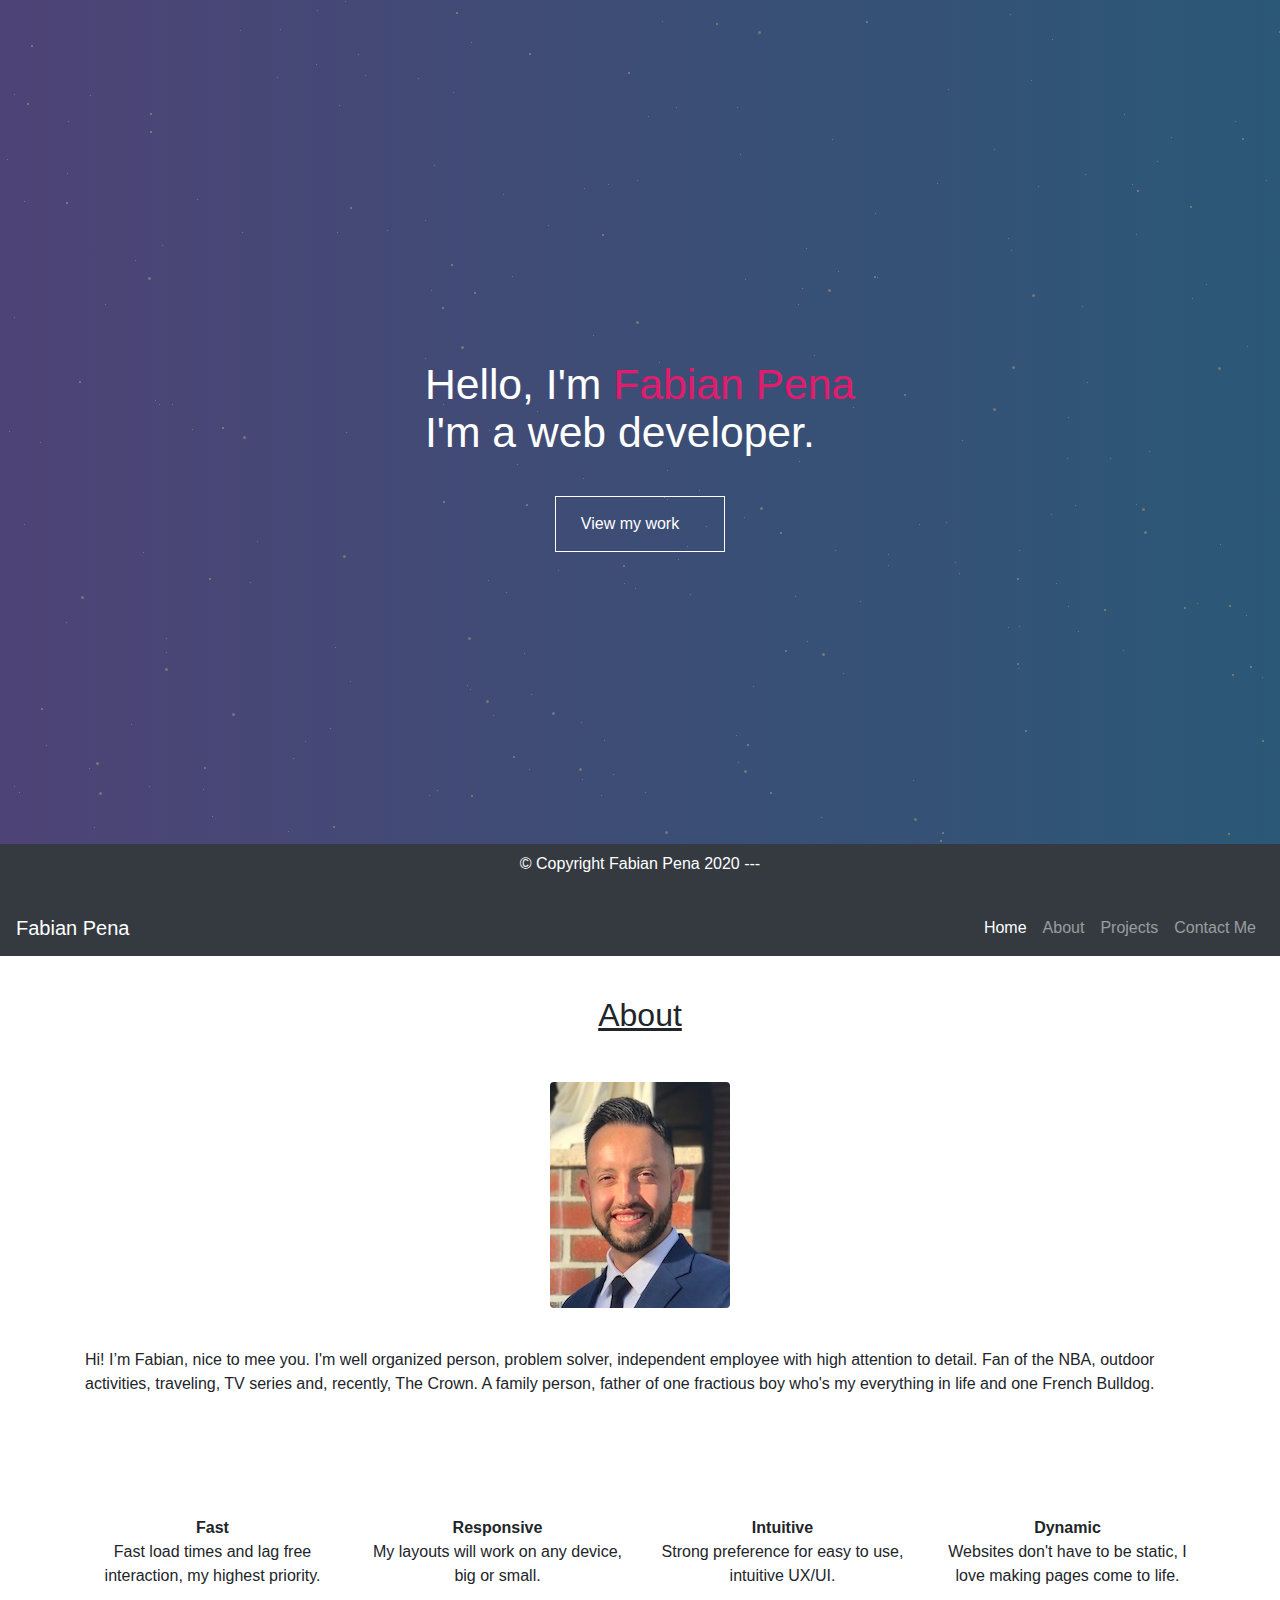
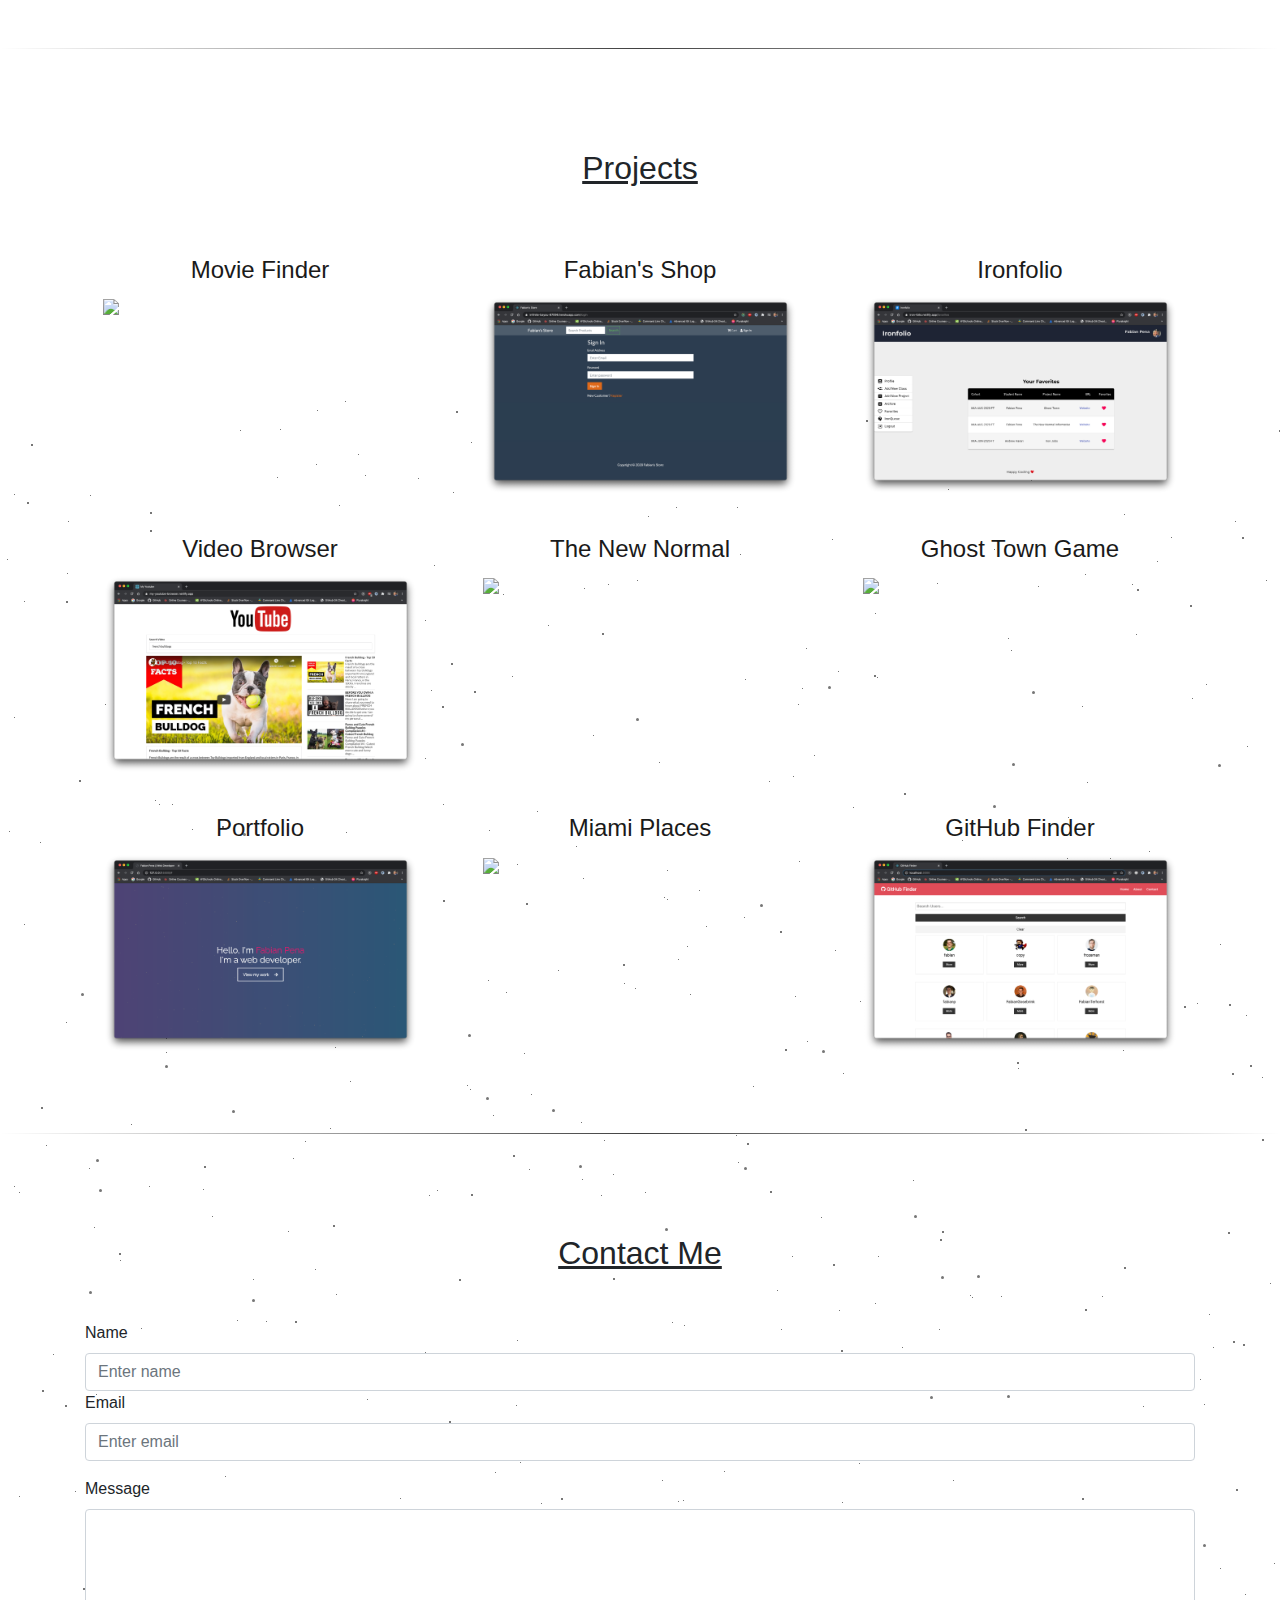
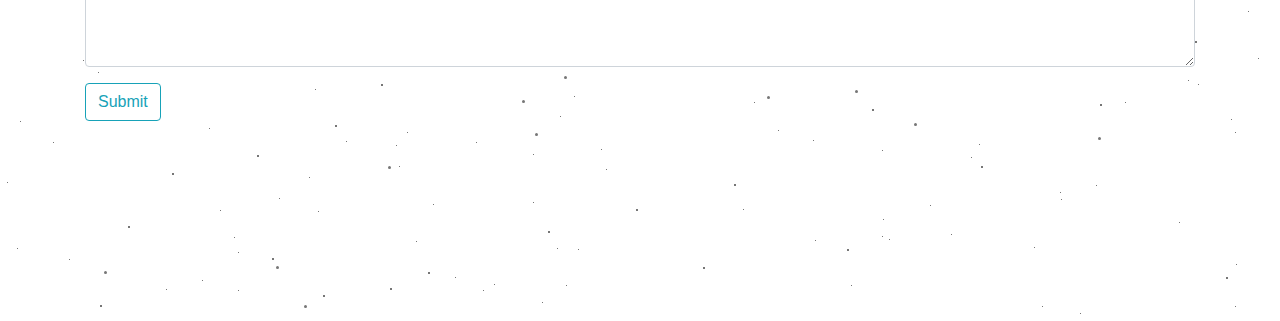
==== commit 38f4146c: "footer fixed" ====
--- a/index.html
+++ b/index.html
@@ -281,7 +281,7 @@
   <!-- Footer -->
 
   <nav class="navbar navbar-text fixed-bottom navbar-dark bg-dark">
-    <p class="footer">&#169; Copyright Fabian Pena 2020 <a class="footer-links" href="https://github.com/fabianpena90" target="_blank"><i class="fab fa-github"></i></a> <a class="footer-links" href="mailto:camilo.fabis@gmail.com">  <i class="fas fa-envelope"> </i> </a> <a class="footer-links" href="https://www.linkedin.com/in/fabianpena90/" target="_blank">  <i class="fab fa-linkedin"> </i></a></p>
+    <p class="footer">&#169; Copyright Fabian Pena 2020 - <a class="footer-links" href="https://github.com/fabianpena90" target="_blank"><i class="fab fa-github"></i></a> - <a class="footer-links" href="mailto:camilo.fabis@gmail.com">  <i class="fas fa-envelope"> </i> </a> - <a class="footer-links" href="https://www.linkedin.com/in/fabianpena90/" target="_blank">  <i class="fab fa-linkedin"> </i></a></p>
   </nav>
 
   <!-- JavaScripts -->
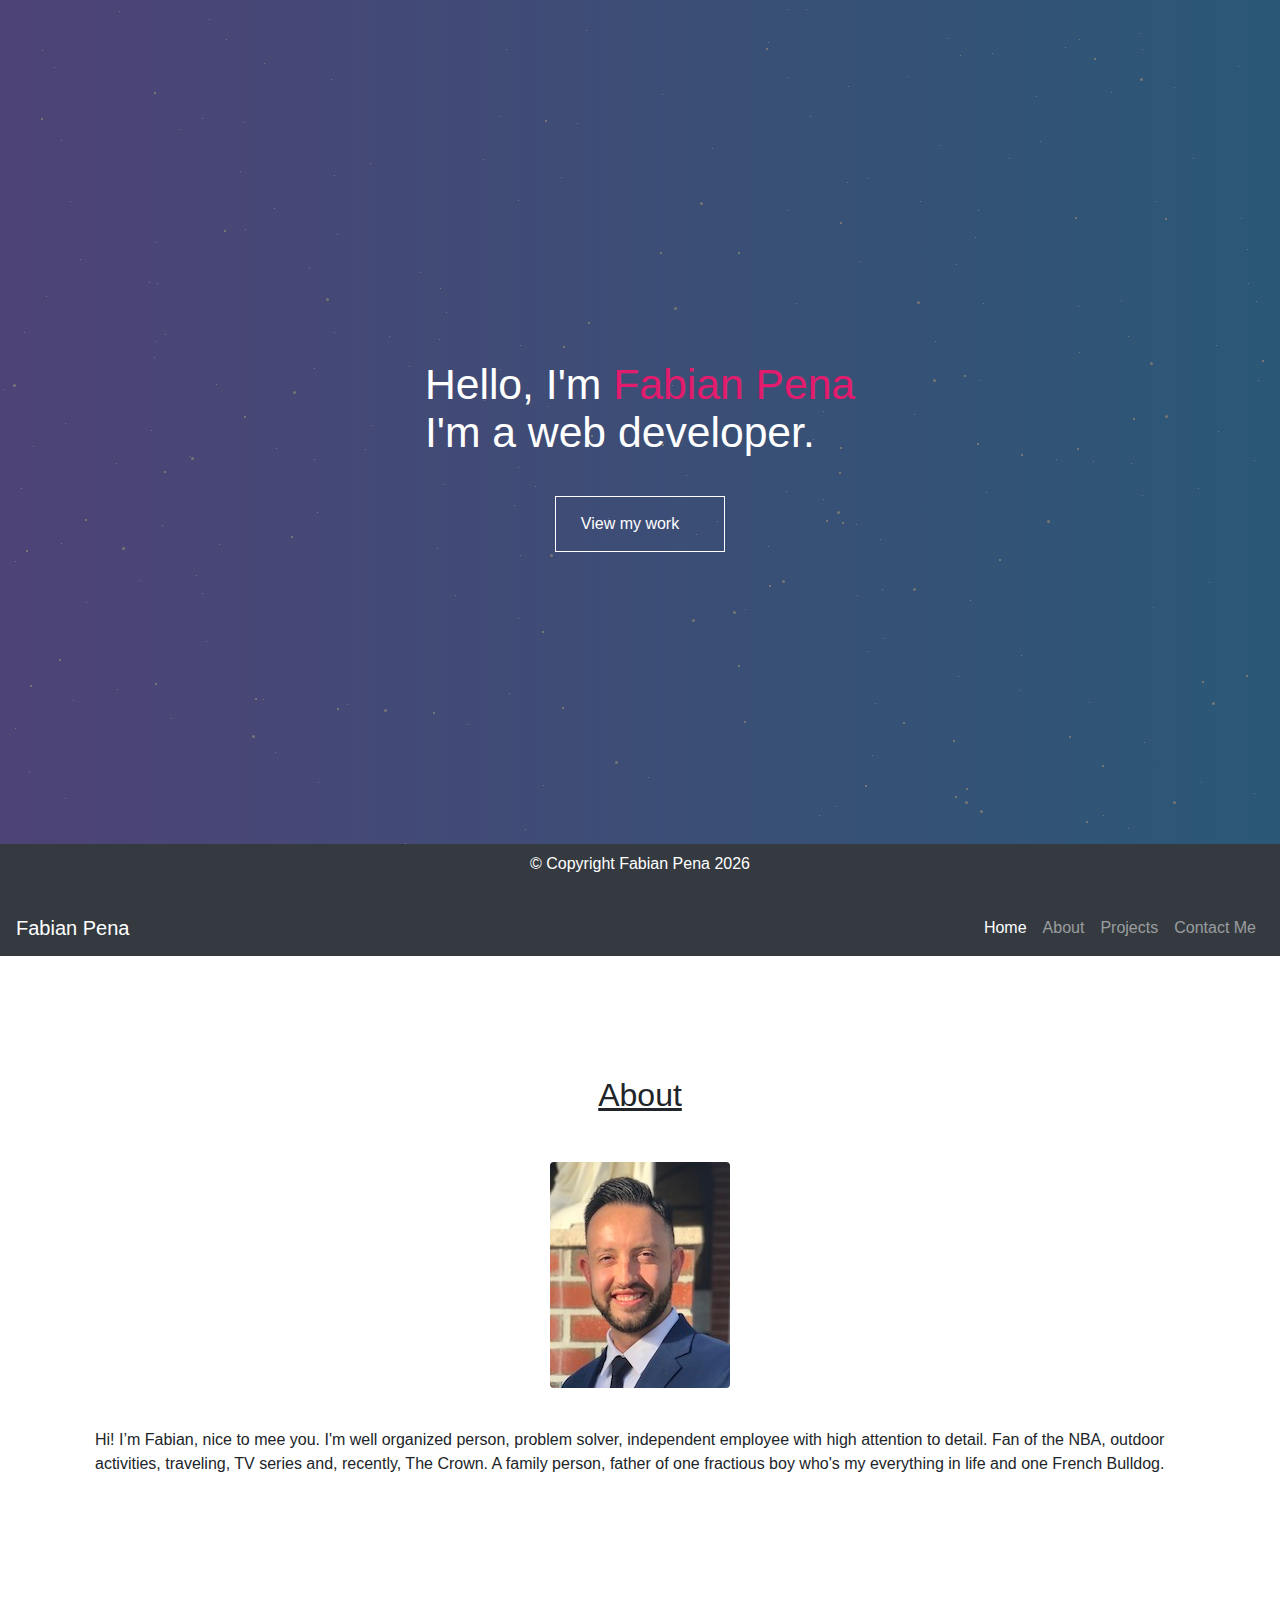
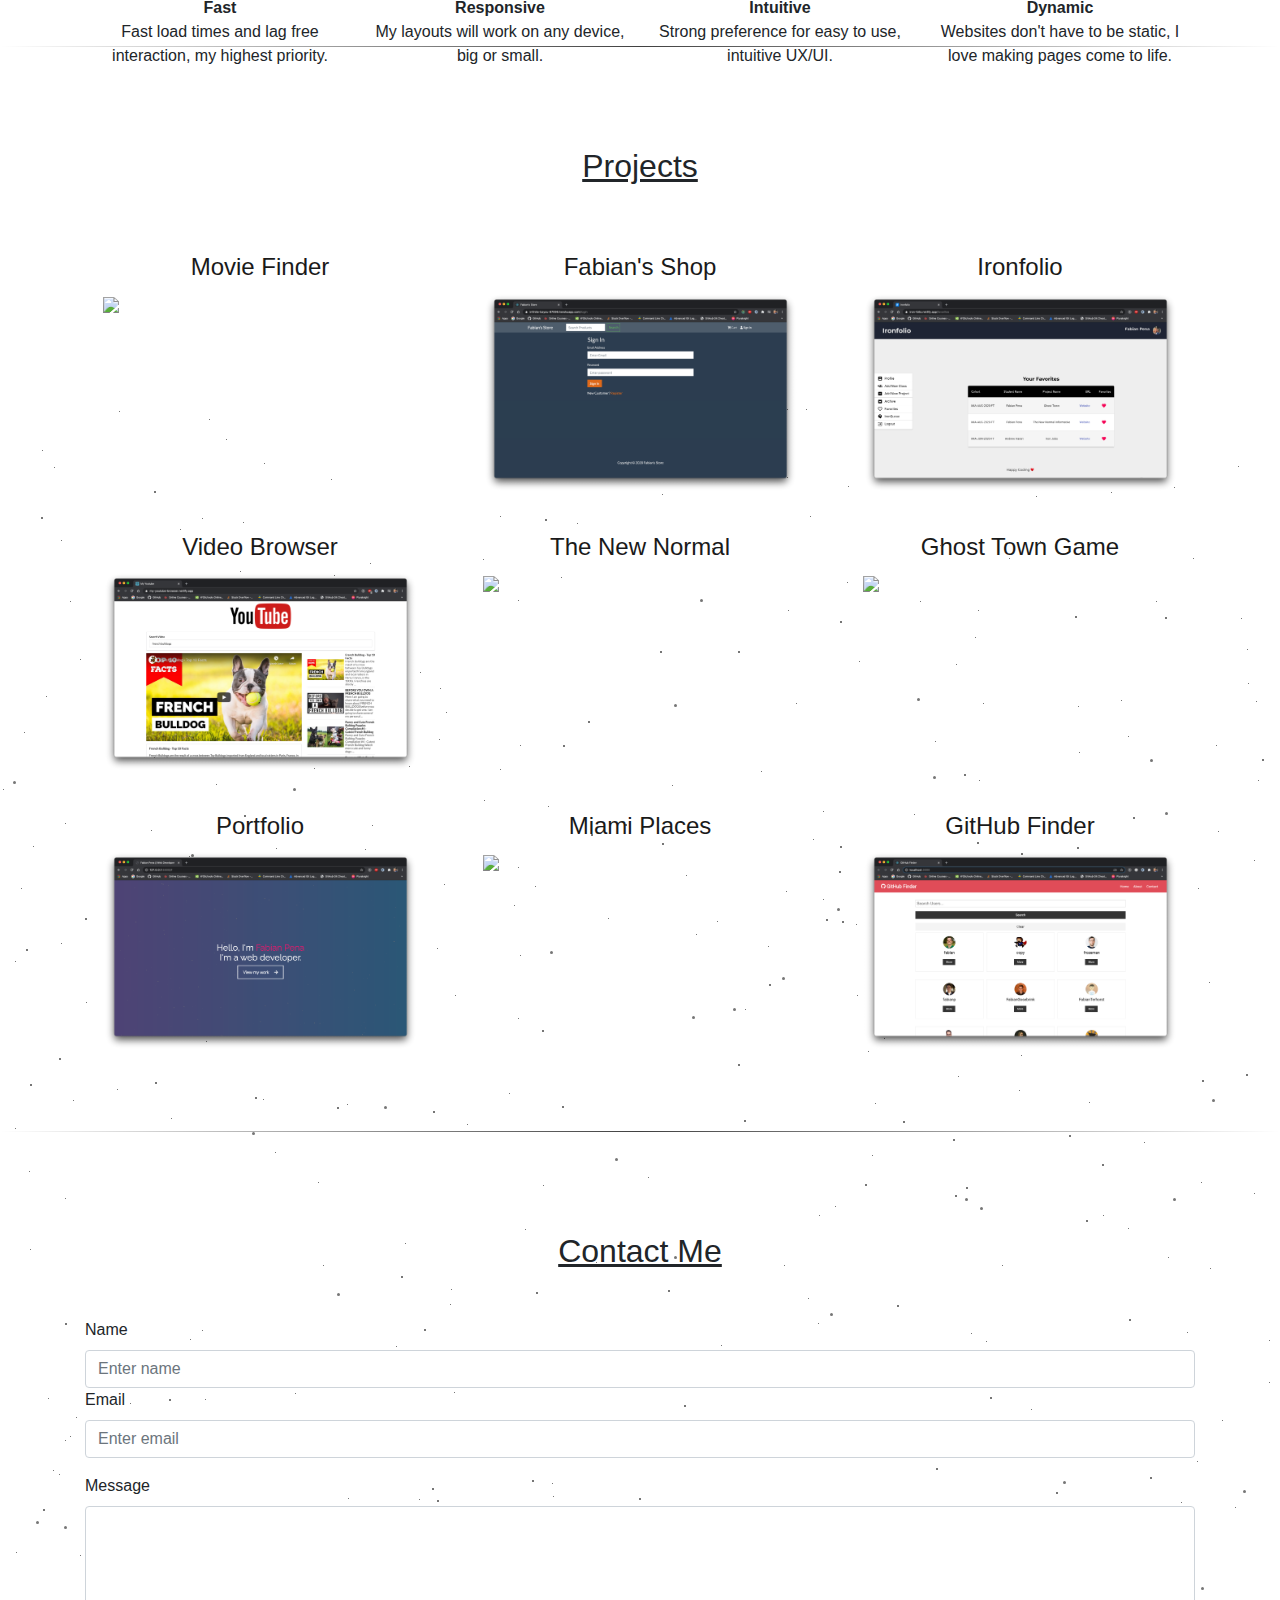
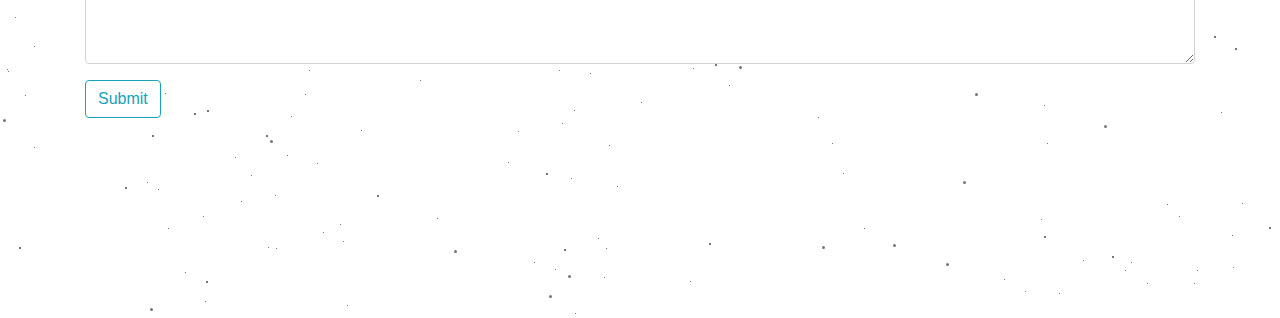
==== commit bf86bcad: "footer update" ====
--- a/index.html
+++ b/index.html
@@ -281,7 +281,7 @@
   <!-- Footer -->
 
   <nav class="navbar navbar-text fixed-bottom navbar-dark bg-dark">
-    <p class="footer">&#169; Copyright Fabian Pena 2020 - <a class="footer-links" href="https://github.com/fabianpena90" target="_blank"><i class="fab fa-github"></i></a> - <a class="footer-links" href="mailto:camilo.fabis@gmail.com">  <i class="fas fa-envelope"> </i> </a> - <a class="footer-links" href="https://www.linkedin.com/in/fabianpena90/" target="_blank">  <i class="fab fa-linkedin"> </i></a></p>
+    <p class="footer">&#169; Copyright Fabian Pena <script>document.write(new Date().getFullYear())</script>
   </nav>
 
   <!-- JavaScripts -->
--- a/scss/style.css
+++ b/scss/style.css
@@ -49,64 +49,64 @@
   width: 1px;
   height: 1px;
   background: transparent;
-  -webkit-box-shadow: 1626px 1784px #767676 , 781px 929px #767676 , 1936px 1809px #767676 , 625px 1996px #767676 , 557px 1448px #767676 , 618px 1041px #767676 , 315px 869px #767676 , 316px 64px #767676 , 1136px 234px #767676 , 1858px 1613px #767676 , 1943px 354px #767676 , 410px 1031px #767676 , 1929px 155px #767676 , 1161px 1683px #767676 , 1124px 114px #767676 , 172px 404px #767676 , 1941px 1486px #767676 , 765px 1050px #767676 , 1310px 1037px #767676 , 1123px 1752px #767676 , 1068px 417px #767676 , 1156px 1210px #767676 , 246px 1608px #767676 , 1021px 1171px #767676 , 1342px 1515px #767676 , 654px 1801px #767676 , 1906px 1262px #767676 , 1220px 1168px #767676 , 1496px 1279px #767676 , 662px 1080px #767676 , 1984px 589px #767676 , 1454px 50px #767676 , 1556px 224px #767676 , 89px 768px #767676 , 902px 947px #767676 , 880px 1648px #767676 , 1292px 1380px #767676 , 425px 952px #767676 , 558px 1728px #767676 , 1624px 562px #767676 , 1644px 680px #767676 , 317px 10px #767676 , 737px 107px #767676 , 1838px 1090px #767676 , 476px 1342px #767676 , 168px 1180px #767676 , 1813px 253px #767676 , 951px 1434px #767676 , 1898px 52px #767676 , 1415px 1188px #767676 , 1213px 947px #767676 , 1322px 352px #767676 , 1755px 637px #767676 , 736px 1179px #767676 , 1547px 626px #767676 , 593px 335px #767676 , 350px 681px #767676 , 1008px 627px #767676 , 1748px 547px #767676 , 361px 1179px #767676 , 1258px 1258px #767676 , 533px 1402px #767676 , 1569px 1262px #767676 , 807px 641px #767676 , 90px 95px #767676 , 514px 1032px #767676 , 699px 1749px #767676 , 1073px 987px #767676 , 1744px 1401px #767676 , 678px 1101px #767676 , 1386px 1218px #767676 , 234px 1437px #767676 , 1937px 644px #767676 , 1454px 1919px #767676 , 209px 1328px #767676 , 1634px 81px #767676 , 1648px 583px #767676 , 1708px 1245px #767676 , 930px 1405px #767676 , 384px 1573px #767676 , 953px 953px #767676 , 1986px 94px #767676 , 433px 1404px #767676 , 517px 940px #767676 , 1660px 1385px #767676 , 1247px 346px #767676 , 1938px 1521px #767676 , 529px 769px #767676 , 238px 1452px #767676 , 494px 1484px #767676 , 687px 546px #767676 , 1730px 1569px #767676 , 1248px 1211px #767676 , 1492px 1108px #767676 , 495px 1072px #767676 , 1085px 174px #767676 , 1067px 458px #767676 , 257px 1721px #767676 , 858px 1928px #767676 , 1236px 1464px #767676 , 128px 1675px #767676 , 606px 1369px #767676 , 1303px 219px #767676 , 791px 1149px #767676 , 1032px 1656px #767676 , 283px 1206px #767676 , 1607px 147px #767676 , 1056px 583px #767676 , 583px 478px #767676 , 388px 1985px #767676 , 1787px 846px #767676 , 1245px 1899px #767676 , 799px 461px #767676 , 1532px 1293px #767676 , 1082px 306px #767676 , 1551px 1646px #767676 , 220px 1888px #767676 , 346px 432px #767676 , 213px 1032px #767676 , 19px 1096px #767676 , 1612px 1526px #767676 , 1556px 1047px #767676 , 1157px 161px #767676 , 503px 194px #767676 , 636px 1261px #767676 , 30px 1945px #767676 , 374px 1774px #767676 , 400px 1098px #767676 , 1245px 1194px #767676 , 416px 1441px #767676 , 1011px 250px #767676 , 488px 580px #767676 , 946px 522px #767676 , 1810px 1470px #767676 , 778px 1330px #767676 , 257px 1710px #767676 , 280px 29px #767676 , 470px 689px #767676 , 266px 921px #767676 , 60px 1796px #767676 , 1441px 1399px #767676 , 1844px 791px #767676 , 1885px 1249px #767676 , 1996px 391px #767676 , 327px 1648px #767676 , 1454px 365px #767676 , 1187px 1616px #767676 , 878px 856px #767676 , 1898px 575px #767676 , 1917px 219px #767676 , 495px 1541px #767676 , 885px 1140px #767676 , 822px 1929px #767676 , 1385px 1288px #767676 , 1987px 1940px #767676 , 1497px 1018px #767676 , 683px 1100px #767676 , 1518px 1644px #767676 , 242px 232px #767676 , 1568px 290px #767676 , 837px 1757px #767676 , 1634px 1767px #767676 , 203px 789px #767676 , 221px 1704px #767676 , 1423px 1016px #767676 , 40px 442px #767676 , 582px 779px #767676 , 1886px 1677px #767676 , 1806px 905px #767676 , 38px 1666px #767676 , 288px 831px #767676 , 1622px 1700px #767676 , 315px 1289px #767676 , 1996px 1534px #767676 , 1061px 1399px #767676 , 1675px 1642px #767676 , 1364px 69px #767676 , 748px 1996px #767676 , 554px 1748px #767676 , 1560px 1357px #767676 , 1958px 564px #767676 , 1609px 44px #767676 , 1929px 1406px #767676 , 1200px 979px #767676 , 664px 497px #767676 , 1976px 1760px #767676 , 537px 411px #767676 , 499px 1139px #767676 , 635px 588px #767676 , 1772px 148px #767676 , 309px 1377px #767676 , 359px 1693px #767676 , 962px 440px #767676 , 20px 1321px #767676 , 1264px 1577px #767676 , 1463px 350px #767676 , 1266px 180px #767676 , 1296px 1378px #767676 , 1952px 1528px #767676 , 955px 562px #767676 , 1583px 1233px #767676 , 1392px 875px #767676 , 580px 1906px #767676 , 1977px 457px #767676 , 1713px 796px #767676 , 253px 879px #767676 , 483px 1490px #767676 , 337px 232px #767676 , 581px 722px #767676 , 318px 1411px #767676 , 859px 1063px #767676 , 1843px 1479px #767676 , 632px 959px #767676 , 1132px 1899px #767676 , 1832px 1398px #767676 , 608px 184px #767676 , 1420px 1071px #767676 , 1327px 1261px #767676 , 336px 894px #767676 , 1452px 704px #767676 , 1842px 1098px #767676 , 1600px 880px #767676 , 346px 1341px #767676 , 1805px 384px #767676 , 1294px 1495px #767676 , 1181px 1598px #767676 , 724px 1071px #767676 , 1347px 370px #767676 , 363px 1691px #767676 , 798px 304px #767676 , 1549px 456px #767676 , 740px 154px #767676 , 1087px 382px #767676 , 159px 404px #767676 , 1008px 238px #767676 , 843px 673px #767676 , 676px 107px #767676 , 554px 1817px #767676 , 1829px 1056px #767676 , 1503px 804px #767676 , 34px 1962px #767676 , 520px 1866px #767676 , 875px 903px #767676 , 667px 470px #767676 , 913px 780px #767676 , 546px 1252px #767676 , 1667px 1026px #767676 , 548px 225px #767676 , 731px 1041px #767676 , 684px 925px #767676 , 68px 121px #767676 , 753px 686px #767676 , 1125px 1302px #767676 , 1743px 24px #767676 , 1335px 798px #767676 , 1846px 1317px #767676 , 1726px 1932px #767676 , 1879px 1864px #767676 , 835px 550px #767676 , 1667px 1794px #767676 , 1307px 1564px #767676 , 1920px 490px #767676 , 1072px 1705px #767676 , 506px 592px #767676 , 9px 431px #767676 , 994px 149px #767676 , 1019px 550px #767676 , 1110px 458px #767676 , 68px 1756px #767676 , 875px 213px #767676 , 1832px 420px #767676 , 83px 1260px #767676 , 166px 1489px #767676 , 1171px 137px #767676 , 1845px 1424px #767676 , 882px 1436px #767676 , 1466px 577px #767676 , 1698px 1151px #767676 , 1465px 721px #767676 , 1545px 36px #767676 , 1491px 810px #767676 , 1474px 1705px #767676 , 1178px 1741px #767676 , 1262px 677px #767676 , 277px 77px #767676 , 1745px 1890px #767676 , 1807px 109px #767676 , 1394px 1498px #767676 , 32px 1947px #767676 , 690px 594px #767676 , 822px 1936px #767676 , 1603px 228px #767676 , 524px 653px #767676 , 1950px 1193px #767676 , 1395px 280px #767676 , 1955px 751px #767676 , 117px 1743px #767676 , 860px 601px #767676 , 257px 541px #767676 , 1806px 1834px #767676 , 795px 596px #767676 , 1775px 551px #767676 , 1638px 1238px #767676 , 1060px 1392px #767676 , 1031px 80px #767676 , 1523px 688px #767676 , 1443px 550px #767676 , 1966px 1979px #767676 , 838px 271px #767676 , 777px 890px #767676 , 1742px 1443px #767676 , 1745px 1230px #767676 , 14px 786px #767676 , 576px 446px #767676 , 1704px 1902px #767676 , 919px 524px #767676 , 335px 647px #767676 , 1898px 868px #767676 , 1747px 1355px #767676 , 1308px 1628px #767676 , 883px 1419px #767676 , 316px 1986px #767676 , 754px 1302px #767676 , 736px 735px #767676 , 1178px 1982px #767676 , 1839px 1761px #767676 , 533px 1354px #767676 , 560px 1316px #767676 , 131px 724px #767676 , 1723px 1087px #767676 , 578px 1449px #767676 , 1020px 1589px #767676 , 399px 1366px #767676 , 1508px 805px #767676 , 53px 954px #767676 , 434px 165px #767676 , 143px 552px #767676 , 1733px 1360px #767676 , 851px 1485px #767676 , 431px 290px #767676 , 155px 1948px #767676 , 1235px 1332px #767676 , 888px 554px #767676 , 826px 1807px #767676 , 149px 786px #767676 , 610px 1590px #767676 , 1579px 1834px #767676 , 472px 1976px #767676 , 1444px 1704px #767676 , 889px 1439px #767676 , 1719px 1669px #767676 , 1640px 1685px #767676 , 405px 1132px #767676 , 648px 116px #767676 , 17px 1448px #767676 , 24px 201px #767676 , 1574px 1911px #767676 , 769px 381px #767676 , 330px 728px #767676 , 1197px 603px #767676 , 1452px 1078px #767676 , 230px 1568px #767676 , 1499px 1327px #767676 , 316px 1785px #767676 , 1369px 1743px #767676 , 1164px 1766px #767676 , 1206px 284px #767676 , 738px 762px #767676 , 1397px 1483px #767676 , 1832px 1954px #767676 , 57px 1973px #767676 , 953px 1080px #767676 , 1751px 895px #767676 , 1052px 39px #767676 , 1853px 1927px #767676 , 611px 1214px #767676 , 566px 1485px #767676 , 792px 856px #767676 , 1481px 840px #767676 , 1366px 453px #767676 , 98px 1272px #767676 , 21px 1970px #767676 , 1500px 688px #767676 , 1655px 870px #767676 , 188px 1783px #767676 , 1709px 1632px #767676 , 1078px 631px #767676 , 2000px 1679px #767676 , 202px 1480px #767676 , 624px 583px #767676 , 1861px 1275px #767676 , 237px 920px #767676 , 1932px 45px #767676 , 1923px 352px #767676 , 659px 362px #767676 , 1784px 443px #767676 , 475px 1256px #767676 , 94px 827px #767676 , 425px 220px #767676 , 293px 758px #767676 , 1305px 1332px #767676 , 1116px 1991px #767676 , 453px 92px #767676 , 1034px 1447px #767676 , 345px 1px #767676 , 1231px 1319px #767676 , 1577px 1103px #767676 , 1861px 1790px #767676 , 66px 622px #767676 , 212px 816px #767676 , 1905px 733px #767676 , 14px 94px #767676 , 1467px 1936px #767676 , 1717px 1162px #767676 , 367px 999px #767676 , 699px 490px #767676 , 14px 317px #767676 , 437px 790px #767676 , 1563px 326px #767676 , 240px 30px #767676 , 1905px 227px #767676 , 1038px 186px #767676 , 678px 559px #767676 , 1517px 1832px #767676 , 1957px 839px #767676 , 225px 1076px #767676 , 135px 260px #767676 , 1717px 268px #767676 , 1924px 583px #767676 , 351px 1565px #767676 , 132px 1663px #767676 , 471px 42px #767676 , 195px 1963px #767676 , 548px 1532px #767676 , 1294px 1700px #767676 , 707px 1755px #767676 , 1747px 1186px #767676 , 1776px 33px #767676 , 1592px 1109px #767676 , 1403px 1350px #767676 , 970px 895px #767676 , 1220px 544px #767676 , 1188px 1280px #767676 , 1145px 1196px #767676 , 832px 139px #767676 , 418px 78px #767676 , 455px 1477px #767676 , 1826px 762px #767676 , 1685px 1195px #767676 , 648px 1164px #767676 , 1019px 626px #767676 , 1001px 896px #767676 , 1354px 722px #767676 , 639px 1801px #767676 , 1274px 1163px #767676 , 1909px 1565px #767676 , 1517px 1081px #767676 , 601px 1349px #767676 , 1329px 38px #767676 , 1728px 296px #767676 , 1018px 668px #767676 , 250px 582px #767676 , 1876px 756px #767676 , 1800px 1480px #767676 , 1296px 364px #767676 , 460px 1110px #767676 , 1794px 421px #767676 , 365px 75px #767676 , 1572px 37px #767676 , 1001px 1112px #767676 , 1485px 1295px #767676 , 1599px 1128px #767676 , 1657px 373px #767676 , 558px 570px #767676 , 493px 715px #767676 , 518px 1770px #767676 , 1476px 1475px #767676 , 937px 183px #767676 , 959px 573px #767676 , 162px 245px #767676 , 1425px 760px #767676 , 698px 954px #767676 , 839px 910px #767676 , 1435px 500px #767676 , 1270px 883px #767676 , 1310px 1105px #767676 , 1835px 387px #767676 , 314px 1152px #767676 , 815px 1440px #767676 , 1734px 509px #767676 , 1075px 505px #767676 , 898px 1027px #767676 , 166px 638px #767676 , 667px 499px #767676 , 1707px 417px #767676 , 814px 355px #767676 , 1677px 185px #767676 , 1238px 1894px #767676 , 1198px 1284px #767676 , 1132px 184px #767676 , 1551px 440px #767676 , 1463px 356px #767676 , 365px 1881px #767676 , 888px 565px #767676 , 476px 1549px #767676 , 1910px 863px #767676 , 1613px 594px #767676 , 1010px 1949px #767676 , 1591px 1855px #767676 , 1723px 1940px #767676 , 429px 795px #767676 , 1625px 1207px #767676 , 1492px 1926px #767676 , 1080px 1513px #767676 , 1769px 414px #767676 , 1546px 1887px #767676 , 7px 159px #767676 , 467px 685px #767676 , 651px 1191px #767676 , 1432px 1838px #767676 , 96px 994px #767676 , 1481px 326px #767676 , 1419px 278px #767676 , 520px 1062px #767676 , 517px 464px #767676 , 489px 430px #767676 , 1295px 1525px #767676 , 1235px 1506px #767676 , 813px 1340px #767676 , 1477px 1373px #767676 , 1924px 1281px #767676 , 171px 988px #767676 , 1881px 1746px #767676 , 387px 230px #767676 , 911px 1713px #767676 , 1414px 1149px #767676 , 1949px 1881px #767676 , 1340px 671px #767676 , 541px 1103px #767676 , 783px 1581px #767676 , 512px 276px #767676 , 19px 792px #767676 , 574px 1296px #767676 , 1793px 1554px #767676 , 948px 89px #767676 , 939px 929px #767676 , 1748px 533px #767676 , 1635px 1818px #767676 , 725px 1646px #767676 , 806px 248px #767676 , 1500px 375px #767676 , 130px 1984px #767676 , 1068px 606px #767676 , 635px 1718px #767676 , 1328px 577px #767676 , 802px 288px #767676 , 1196px 1897px #767676 , 1664px 694px #767676 , 53px 1342px #767676 , 903px 1051px #767676 , 1204px 1004px #767676 , 1827px 364px #767676 , 1835px 1987px #767676 , 358px 54px #767676 , 437px 1969px #767676 , 166px 652px #767676 , 1965px 1322px #767676 , 672px 922px #767676 , 1435px 1145px #767676 , 1179px 1422px #767676 , 637px 180px #767676 , 1572px 1787px #767676 , 141px 928px #767676 , 1010px 14px #767676 , 1531px 443px #767676 , 645px 792px #767676 , 67px 173px #767676 , 1235px 121px #767676 , 1143px 1006px #767676 , 1612px 1373px #767676 , 744px 517px #767676 , 475px 1682px #767676 , 1959px 1581px #767676 , 842px 1102px #767676 , 825px 1926px #767676 , 877px 277px #767676 , 1548px 1124px #767676 , 1107px 1678px #767676 , 1422px 168px #767676 , 1354px 908px #767676 , 192px 429px #767676 , 1543px 278px #767676 , 821px 817px #767676 , 1954px 644px #767676 , 1747px 282px #767676 , 24px 524px #767676 , 407px 1332px #767676 , 745px 279px #767676 , 1982px 1850px #767676 , 1149px 451px #767676 , 187px 1883px #767676 , 105px 304px #767676 , 1553px 1737px #767676 , 1360px 1334px #767676 , 1136px 504px #767676 , 1800px 1132px #767676 , 443px 404px #767676 , 1900px 1938px #767676 , 743px 1409px #767676 , 305px 741px #767676 , 1393px 544px #767676 , 1096px 1385px #767676 , 1607px 1718px #767676 , 613px 774px #767676 , 155px 400px #767676 , 1560px 249px #767676 , 584px 188px #767676 , 700px 1808px #767676 , 1201px 1671px #767676 , 101px 1026px #767676 , 542px 1502px #767676 , 601px 795px #767676 , 1757px 514px #767676 , 1404px 137px #767676 , 1483px 1343px #767676 , 1747px 416px #767676 , 1445px 737px #767676 , 1246px 615px #767676 , 1519px 497px #767676 , 1382px 13px #767676 , 516px 1005px #767676 , 238px 1490px #767676 , 1119px 1217px #767676 , 192px 1765px #767676 , 1318px 653px #767676 , 1431px 1010px #767676 , 197px 199px #767676 , 1102px 896px #767676 , 1313px 238px #767676 , 1331px 488px #767676 , 1192px 298px #767676 , 793px 376px #767676 , 1761px 1600px #767676 , 653px 1245px #767676 , 1785px 1746px #767676 , 69px 1459px #767676 , 1869px 705px #767676 , 425px 358px #767676 , 1979px 188px #767676 , 839px 1861px #767676 , 106px 1971px #767676 , 1068px 1820px #767676 , 662px 21px #767676 , 220px 1410px #767676 , 396px 1345px #767676 , 972px 897px #767676 , 1324px 1942px #767676 , 1167px 1575px #767676 , 1248px 1853px #767676 , 46px 745px #767676 , 1747px 708px #767676 , 677px 963px #767676 , 1166px 1559px #767676 , 1042px 1506px #767676 , 172px 1962px #767676 , 853px 407px #767676 , 1051px 514px #767676 , 1653px 1310px #767676 , 531px 694px #767676 , 279px 1398px #767676 , 1397px 727px #767676 , 1757px 1137px #767676 , 1908px 427px #767676 , 1530px 1328px #767676 , 1732px 791px #767676 , 120px 860px #767676 , 1209px 914px #767676 , 1550px 1396px #767676 , 647px 1921px #767676 , 1320px 1284px #767676 , 604px 740px #767676 , 1486px 1345px #767676 , 75px 1091px #767676 , 706px 526px #767676 , 88px 1658px #767676 , 882px 1350px #767676 , 1350px 1305px #767676 , 1787px 1607px #767676 , 971px 1357px #767676 , 1364px 1918px #767676 , 1123px 650px #767676 , 1192px 1616px #767676 , 339px 105px #767676 , 308px 1775px #767676 , 914px 1180px #767676 , 1912px 139px #767676 , 979px 1344px #767676 , 7px 1382px #767676 , 1739px 1490px #767676 , 1118px 1837px #767676;
-          box-shadow: 1626px 1784px #767676 , 781px 929px #767676 , 1936px 1809px #767676 , 625px 1996px #767676 , 557px 1448px #767676 , 618px 1041px #767676 , 315px 869px #767676 , 316px 64px #767676 , 1136px 234px #767676 , 1858px 1613px #767676 , 1943px 354px #767676 , 410px 1031px #767676 , 1929px 155px #767676 , 1161px 1683px #767676 , 1124px 114px #767676 , 172px 404px #767676 , 1941px 1486px #767676 , 765px 1050px #767676 , 1310px 1037px #767676 , 1123px 1752px #767676 , 1068px 417px #767676 , 1156px 1210px #767676 , 246px 1608px #767676 , 1021px 1171px #767676 , 1342px 1515px #767676 , 654px 1801px #767676 , 1906px 1262px #767676 , 1220px 1168px #767676 , 1496px 1279px #767676 , 662px 1080px #767676 , 1984px 589px #767676 , 1454px 50px #767676 , 1556px 224px #767676 , 89px 768px #767676 , 902px 947px #767676 , 880px 1648px #767676 , 1292px 1380px #767676 , 425px 952px #767676 , 558px 1728px #767676 , 1624px 562px #767676 , 1644px 680px #767676 , 317px 10px #767676 , 737px 107px #767676 , 1838px 1090px #767676 , 476px 1342px #767676 , 168px 1180px #767676 , 1813px 253px #767676 , 951px 1434px #767676 , 1898px 52px #767676 , 1415px 1188px #767676 , 1213px 947px #767676 , 1322px 352px #767676 , 1755px 637px #767676 , 736px 1179px #767676 , 1547px 626px #767676 , 593px 335px #767676 , 350px 681px #767676 , 1008px 627px #767676 , 1748px 547px #767676 , 361px 1179px #767676 , 1258px 1258px #767676 , 533px 1402px #767676 , 1569px 1262px #767676 , 807px 641px #767676 , 90px 95px #767676 , 514px 1032px #767676 , 699px 1749px #767676 , 1073px 987px #767676 , 1744px 1401px #767676 , 678px 1101px #767676 , 1386px 1218px #767676 , 234px 1437px #767676 , 1937px 644px #767676 , 1454px 1919px #767676 , 209px 1328px #767676 , 1634px 81px #767676 , 1648px 583px #767676 , 1708px 1245px #767676 , 930px 1405px #767676 , 384px 1573px #767676 , 953px 953px #767676 , 1986px 94px #767676 , 433px 1404px #767676 , 517px 940px #767676 , 1660px 1385px #767676 , 1247px 346px #767676 , 1938px 1521px #767676 , 529px 769px #767676 , 238px 1452px #767676 , 494px 1484px #767676 , 687px 546px #767676 , 1730px 1569px #767676 , 1248px 1211px #767676 , 1492px 1108px #767676 , 495px 1072px #767676 , 1085px 174px #767676 , 1067px 458px #767676 , 257px 1721px #767676 , 858px 1928px #767676 , 1236px 1464px #767676 , 128px 1675px #767676 , 606px 1369px #767676 , 1303px 219px #767676 , 791px 1149px #767676 , 1032px 1656px #767676 , 283px 1206px #767676 , 1607px 147px #767676 , 1056px 583px #767676 , 583px 478px #767676 , 388px 1985px #767676 , 1787px 846px #767676 , 1245px 1899px #767676 , 799px 461px #767676 , 1532px 1293px #767676 , 1082px 306px #767676 , 1551px 1646px #767676 , 220px 1888px #767676 , 346px 432px #767676 , 213px 1032px #767676 , 19px 1096px #767676 , 1612px 1526px #767676 , 1556px 1047px #767676 , 1157px 161px #767676 , 503px 194px #767676 , 636px 1261px #767676 , 30px 1945px #767676 , 374px 1774px #767676 , 400px 1098px #767676 , 1245px 1194px #767676 , 416px 1441px #767676 , 1011px 250px #767676 , 488px 580px #767676 , 946px 522px #767676 , 1810px 1470px #767676 , 778px 1330px #767676 , 257px 1710px #767676 , 280px 29px #767676 , 470px 689px #767676 , 266px 921px #767676 , 60px 1796px #767676 , 1441px 1399px #767676 , 1844px 791px #767676 , 1885px 1249px #767676 , 1996px 391px #767676 , 327px 1648px #767676 , 1454px 365px #767676 , 1187px 1616px #767676 , 878px 856px #767676 , 1898px 575px #767676 , 1917px 219px #767676 , 495px 1541px #767676 , 885px 1140px #767676 , 822px 1929px #767676 , 1385px 1288px #767676 , 1987px 1940px #767676 , 1497px 1018px #767676 , 683px 1100px #767676 , 1518px 1644px #767676 , 242px 232px #767676 , 1568px 290px #767676 , 837px 1757px #767676 , 1634px 1767px #767676 , 203px 789px #767676 , 221px 1704px #767676 , 1423px 1016px #767676 , 40px 442px #767676 , 582px 779px #767676 , 1886px 1677px #767676 , 1806px 905px #767676 , 38px 1666px #767676 , 288px 831px #767676 , 1622px 1700px #767676 , 315px 1289px #767676 , 1996px 1534px #767676 , 1061px 1399px #767676 , 1675px 1642px #767676 , 1364px 69px #767676 , 748px 1996px #767676 , 554px 1748px #767676 , 1560px 1357px #767676 , 1958px 564px #767676 , 1609px 44px #767676 , 1929px 1406px #767676 , 1200px 979px #767676 , 664px 497px #767676 , 1976px 1760px #767676 , 537px 411px #767676 , 499px 1139px #767676 , 635px 588px #767676 , 1772px 148px #767676 , 309px 1377px #767676 , 359px 1693px #767676 , 962px 440px #767676 , 20px 1321px #767676 , 1264px 1577px #767676 , 1463px 350px #767676 , 1266px 180px #767676 , 1296px 1378px #767676 , 1952px 1528px #767676 , 955px 562px #767676 , 1583px 1233px #767676 , 1392px 875px #767676 , 580px 1906px #767676 , 1977px 457px #767676 , 1713px 796px #767676 , 253px 879px #767676 , 483px 1490px #767676 , 337px 232px #767676 , 581px 722px #767676 , 318px 1411px #767676 , 859px 1063px #767676 , 1843px 1479px #767676 , 632px 959px #767676 , 1132px 1899px #767676 , 1832px 1398px #767676 , 608px 184px #767676 , 1420px 1071px #767676 , 1327px 1261px #767676 , 336px 894px #767676 , 1452px 704px #767676 , 1842px 1098px #767676 , 1600px 880px #767676 , 346px 1341px #767676 , 1805px 384px #767676 , 1294px 1495px #767676 , 1181px 1598px #767676 , 724px 1071px #767676 , 1347px 370px #767676 , 363px 1691px #767676 , 798px 304px #767676 , 1549px 456px #767676 , 740px 154px #767676 , 1087px 382px #767676 , 159px 404px #767676 , 1008px 238px #767676 , 843px 673px #767676 , 676px 107px #767676 , 554px 1817px #767676 , 1829px 1056px #767676 , 1503px 804px #767676 , 34px 1962px #767676 , 520px 1866px #767676 , 875px 903px #767676 , 667px 470px #767676 , 913px 780px #767676 , 546px 1252px #767676 , 1667px 1026px #767676 , 548px 225px #767676 , 731px 1041px #767676 , 684px 925px #767676 , 68px 121px #767676 , 753px 686px #767676 , 1125px 1302px #767676 , 1743px 24px #767676 , 1335px 798px #767676 , 1846px 1317px #767676 , 1726px 1932px #767676 , 1879px 1864px #767676 , 835px 550px #767676 , 1667px 1794px #767676 , 1307px 1564px #767676 , 1920px 490px #767676 , 1072px 1705px #767676 , 506px 592px #767676 , 9px 431px #767676 , 994px 149px #767676 , 1019px 550px #767676 , 1110px 458px #767676 , 68px 1756px #767676 , 875px 213px #767676 , 1832px 420px #767676 , 83px 1260px #767676 , 166px 1489px #767676 , 1171px 137px #767676 , 1845px 1424px #767676 , 882px 1436px #767676 , 1466px 577px #767676 , 1698px 1151px #767676 , 1465px 721px #767676 , 1545px 36px #767676 , 1491px 810px #767676 , 1474px 1705px #767676 , 1178px 1741px #767676 , 1262px 677px #767676 , 277px 77px #767676 , 1745px 1890px #767676 , 1807px 109px #767676 , 1394px 1498px #767676 , 32px 1947px #767676 , 690px 594px #767676 , 822px 1936px #767676 , 1603px 228px #767676 , 524px 653px #767676 , 1950px 1193px #767676 , 1395px 280px #767676 , 1955px 751px #767676 , 117px 1743px #767676 , 860px 601px #767676 , 257px 541px #767676 , 1806px 1834px #767676 , 795px 596px #767676 , 1775px 551px #767676 , 1638px 1238px #767676 , 1060px 1392px #767676 , 1031px 80px #767676 , 1523px 688px #767676 , 1443px 550px #767676 , 1966px 1979px #767676 , 838px 271px #767676 , 777px 890px #767676 , 1742px 1443px #767676 , 1745px 1230px #767676 , 14px 786px #767676 , 576px 446px #767676 , 1704px 1902px #767676 , 919px 524px #767676 , 335px 647px #767676 , 1898px 868px #767676 , 1747px 1355px #767676 , 1308px 1628px #767676 , 883px 1419px #767676 , 316px 1986px #767676 , 754px 1302px #767676 , 736px 735px #767676 , 1178px 1982px #767676 , 1839px 1761px #767676 , 533px 1354px #767676 , 560px 1316px #767676 , 131px 724px #767676 , 1723px 1087px #767676 , 578px 1449px #767676 , 1020px 1589px #767676 , 399px 1366px #767676 , 1508px 805px #767676 , 53px 954px #767676 , 434px 165px #767676 , 143px 552px #767676 , 1733px 1360px #767676 , 851px 1485px #767676 , 431px 290px #767676 , 155px 1948px #767676 , 1235px 1332px #767676 , 888px 554px #767676 , 826px 1807px #767676 , 149px 786px #767676 , 610px 1590px #767676 , 1579px 1834px #767676 , 472px 1976px #767676 , 1444px 1704px #767676 , 889px 1439px #767676 , 1719px 1669px #767676 , 1640px 1685px #767676 , 405px 1132px #767676 , 648px 116px #767676 , 17px 1448px #767676 , 24px 201px #767676 , 1574px 1911px #767676 , 769px 381px #767676 , 330px 728px #767676 , 1197px 603px #767676 , 1452px 1078px #767676 , 230px 1568px #767676 , 1499px 1327px #767676 , 316px 1785px #767676 , 1369px 1743px #767676 , 1164px 1766px #767676 , 1206px 284px #767676 , 738px 762px #767676 , 1397px 1483px #767676 , 1832px 1954px #767676 , 57px 1973px #767676 , 953px 1080px #767676 , 1751px 895px #767676 , 1052px 39px #767676 , 1853px 1927px #767676 , 611px 1214px #767676 , 566px 1485px #767676 , 792px 856px #767676 , 1481px 840px #767676 , 1366px 453px #767676 , 98px 1272px #767676 , 21px 1970px #767676 , 1500px 688px #767676 , 1655px 870px #767676 , 188px 1783px #767676 , 1709px 1632px #767676 , 1078px 631px #767676 , 2000px 1679px #767676 , 202px 1480px #767676 , 624px 583px #767676 , 1861px 1275px #767676 , 237px 920px #767676 , 1932px 45px #767676 , 1923px 352px #767676 , 659px 362px #767676 , 1784px 443px #767676 , 475px 1256px #767676 , 94px 827px #767676 , 425px 220px #767676 , 293px 758px #767676 , 1305px 1332px #767676 , 1116px 1991px #767676 , 453px 92px #767676 , 1034px 1447px #767676 , 345px 1px #767676 , 1231px 1319px #767676 , 1577px 1103px #767676 , 1861px 1790px #767676 , 66px 622px #767676 , 212px 816px #767676 , 1905px 733px #767676 , 14px 94px #767676 , 1467px 1936px #767676 , 1717px 1162px #767676 , 367px 999px #767676 , 699px 490px #767676 , 14px 317px #767676 , 437px 790px #767676 , 1563px 326px #767676 , 240px 30px #767676 , 1905px 227px #767676 , 1038px 186px #767676 , 678px 559px #767676 , 1517px 1832px #767676 , 1957px 839px #767676 , 225px 1076px #767676 , 135px 260px #767676 , 1717px 268px #767676 , 1924px 583px #767676 , 351px 1565px #767676 , 132px 1663px #767676 , 471px 42px #767676 , 195px 1963px #767676 , 548px 1532px #767676 , 1294px 1700px #767676 , 707px 1755px #767676 , 1747px 1186px #767676 , 1776px 33px #767676 , 1592px 1109px #767676 , 1403px 1350px #767676 , 970px 895px #767676 , 1220px 544px #767676 , 1188px 1280px #767676 , 1145px 1196px #767676 , 832px 139px #767676 , 418px 78px #767676 , 455px 1477px #767676 , 1826px 762px #767676 , 1685px 1195px #767676 , 648px 1164px #767676 , 1019px 626px #767676 , 1001px 896px #767676 , 1354px 722px #767676 , 639px 1801px #767676 , 1274px 1163px #767676 , 1909px 1565px #767676 , 1517px 1081px #767676 , 601px 1349px #767676 , 1329px 38px #767676 , 1728px 296px #767676 , 1018px 668px #767676 , 250px 582px #767676 , 1876px 756px #767676 , 1800px 1480px #767676 , 1296px 364px #767676 , 460px 1110px #767676 , 1794px 421px #767676 , 365px 75px #767676 , 1572px 37px #767676 , 1001px 1112px #767676 , 1485px 1295px #767676 , 1599px 1128px #767676 , 1657px 373px #767676 , 558px 570px #767676 , 493px 715px #767676 , 518px 1770px #767676 , 1476px 1475px #767676 , 937px 183px #767676 , 959px 573px #767676 , 162px 245px #767676 , 1425px 760px #767676 , 698px 954px #767676 , 839px 910px #767676 , 1435px 500px #767676 , 1270px 883px #767676 , 1310px 1105px #767676 , 1835px 387px #767676 , 314px 1152px #767676 , 815px 1440px #767676 , 1734px 509px #767676 , 1075px 505px #767676 , 898px 1027px #767676 , 166px 638px #767676 , 667px 499px #767676 , 1707px 417px #767676 , 814px 355px #767676 , 1677px 185px #767676 , 1238px 1894px #767676 , 1198px 1284px #767676 , 1132px 184px #767676 , 1551px 440px #767676 , 1463px 356px #767676 , 365px 1881px #767676 , 888px 565px #767676 , 476px 1549px #767676 , 1910px 863px #767676 , 1613px 594px #767676 , 1010px 1949px #767676 , 1591px 1855px #767676 , 1723px 1940px #767676 , 429px 795px #767676 , 1625px 1207px #767676 , 1492px 1926px #767676 , 1080px 1513px #767676 , 1769px 414px #767676 , 1546px 1887px #767676 , 7px 159px #767676 , 467px 685px #767676 , 651px 1191px #767676 , 1432px 1838px #767676 , 96px 994px #767676 , 1481px 326px #767676 , 1419px 278px #767676 , 520px 1062px #767676 , 517px 464px #767676 , 489px 430px #767676 , 1295px 1525px #767676 , 1235px 1506px #767676 , 813px 1340px #767676 , 1477px 1373px #767676 , 1924px 1281px #767676 , 171px 988px #767676 , 1881px 1746px #767676 , 387px 230px #767676 , 911px 1713px #767676 , 1414px 1149px #767676 , 1949px 1881px #767676 , 1340px 671px #767676 , 541px 1103px #767676 , 783px 1581px #767676 , 512px 276px #767676 , 19px 792px #767676 , 574px 1296px #767676 , 1793px 1554px #767676 , 948px 89px #767676 , 939px 929px #767676 , 1748px 533px #767676 , 1635px 1818px #767676 , 725px 1646px #767676 , 806px 248px #767676 , 1500px 375px #767676 , 130px 1984px #767676 , 1068px 606px #767676 , 635px 1718px #767676 , 1328px 577px #767676 , 802px 288px #767676 , 1196px 1897px #767676 , 1664px 694px #767676 , 53px 1342px #767676 , 903px 1051px #767676 , 1204px 1004px #767676 , 1827px 364px #767676 , 1835px 1987px #767676 , 358px 54px #767676 , 437px 1969px #767676 , 166px 652px #767676 , 1965px 1322px #767676 , 672px 922px #767676 , 1435px 1145px #767676 , 1179px 1422px #767676 , 637px 180px #767676 , 1572px 1787px #767676 , 141px 928px #767676 , 1010px 14px #767676 , 1531px 443px #767676 , 645px 792px #767676 , 67px 173px #767676 , 1235px 121px #767676 , 1143px 1006px #767676 , 1612px 1373px #767676 , 744px 517px #767676 , 475px 1682px #767676 , 1959px 1581px #767676 , 842px 1102px #767676 , 825px 1926px #767676 , 877px 277px #767676 , 1548px 1124px #767676 , 1107px 1678px #767676 , 1422px 168px #767676 , 1354px 908px #767676 , 192px 429px #767676 , 1543px 278px #767676 , 821px 817px #767676 , 1954px 644px #767676 , 1747px 282px #767676 , 24px 524px #767676 , 407px 1332px #767676 , 745px 279px #767676 , 1982px 1850px #767676 , 1149px 451px #767676 , 187px 1883px #767676 , 105px 304px #767676 , 1553px 1737px #767676 , 1360px 1334px #767676 , 1136px 504px #767676 , 1800px 1132px #767676 , 443px 404px #767676 , 1900px 1938px #767676 , 743px 1409px #767676 , 305px 741px #767676 , 1393px 544px #767676 , 1096px 1385px #767676 , 1607px 1718px #767676 , 613px 774px #767676 , 155px 400px #767676 , 1560px 249px #767676 , 584px 188px #767676 , 700px 1808px #767676 , 1201px 1671px #767676 , 101px 1026px #767676 , 542px 1502px #767676 , 601px 795px #767676 , 1757px 514px #767676 , 1404px 137px #767676 , 1483px 1343px #767676 , 1747px 416px #767676 , 1445px 737px #767676 , 1246px 615px #767676 , 1519px 497px #767676 , 1382px 13px #767676 , 516px 1005px #767676 , 238px 1490px #767676 , 1119px 1217px #767676 , 192px 1765px #767676 , 1318px 653px #767676 , 1431px 1010px #767676 , 197px 199px #767676 , 1102px 896px #767676 , 1313px 238px #767676 , 1331px 488px #767676 , 1192px 298px #767676 , 793px 376px #767676 , 1761px 1600px #767676 , 653px 1245px #767676 , 1785px 1746px #767676 , 69px 1459px #767676 , 1869px 705px #767676 , 425px 358px #767676 , 1979px 188px #767676 , 839px 1861px #767676 , 106px 1971px #767676 , 1068px 1820px #767676 , 662px 21px #767676 , 220px 1410px #767676 , 396px 1345px #767676 , 972px 897px #767676 , 1324px 1942px #767676 , 1167px 1575px #767676 , 1248px 1853px #767676 , 46px 745px #767676 , 1747px 708px #767676 , 677px 963px #767676 , 1166px 1559px #767676 , 1042px 1506px #767676 , 172px 1962px #767676 , 853px 407px #767676 , 1051px 514px #767676 , 1653px 1310px #767676 , 531px 694px #767676 , 279px 1398px #767676 , 1397px 727px #767676 , 1757px 1137px #767676 , 1908px 427px #767676 , 1530px 1328px #767676 , 1732px 791px #767676 , 120px 860px #767676 , 1209px 914px #767676 , 1550px 1396px #767676 , 647px 1921px #767676 , 1320px 1284px #767676 , 604px 740px #767676 , 1486px 1345px #767676 , 75px 1091px #767676 , 706px 526px #767676 , 88px 1658px #767676 , 882px 1350px #767676 , 1350px 1305px #767676 , 1787px 1607px #767676 , 971px 1357px #767676 , 1364px 1918px #767676 , 1123px 650px #767676 , 1192px 1616px #767676 , 339px 105px #767676 , 308px 1775px #767676 , 914px 1180px #767676 , 1912px 139px #767676 , 979px 1344px #767676 , 7px 1382px #767676 , 1739px 1490px #767676 , 1118px 1837px #767676;
+  -webkit-box-shadow: 1477px 1381px #767676 , 681px 1645px #767676 , 1660px 573px #767676 , 1242px 1403px #767676 , 605px 1806px #767676 , 979px 380px #767676 , 1754px 1576px #767676 , 1554px 872px #767676 , 439px 339px #767676 , 575px 1513px #767676 , 1976px 943px #767676 , 1583px 339px #767676 , 1396px 166px #767676 , 450px 904px #767676 , 1197px 1470px #767676 , 495px 1849px #767676 , 869px 1217px #767676 , 363px 968px #767676 , 312px 1217px #767676 , 1979px 1475px #767676 , 1247px 249px #767676 , 1497px 1005px #767676 , 1731px 268px #767676 , 559px 1270px #767676 , 34px 1347px #767676 , 314px 459px #767676 , 1508px 862px #767676 , 1374px 1409px #767676 , 309px 1270px #767676 , 370px 163px #767676 , 1899px 1230px #767676 , 15px 728px #767676 , 1024px 1113px #767676 , 46px 296px #767676 , 1381px 333px #767676 , 518px 467px #767676 , 1914px 1459px #767676 , 478px 1152px #767676 , 1385px 1406px #767676 , 340px 1424px #767676 , 341px 1827px #767676 , 848px 86px #767676 , 1059px 1493px #767676 , 510px 1136px #767676 , 1465px 1646px #767676 , 1340px 54px #767676 , 1987px 1037px #767676 , 525px 1175px #767676 , 331px 79px #767676 , 29px 771px #767676 , 1587px 1451px #767676 , 1546px 899px #767676 , 1535px 1744px #767676 , 1633px 167px #767676 , 1765px 350px #767676 , 1190px 1603px #767676 , 945px 1852px #767676 , 1283px 1622px #767676 , 696px 1028px #767676 , 334px 332px #767676 , 484px 400px #767676 , 162px 525px #767676 , 1406px 1092px #767676 , 268px 1447px #767676 , 1142px 49px #767676 , 1543px 665px #767676 , 509px 693px #767676 , 1254px 793px #767676 , 1532px 925px #767676 , 1558px 1602px #767676 , 48px 998px #767676 , 1582px 1672px #767676 , 856px 524px #767676 , 524px 1592px #767676 , 15px 1217px #767676 , 1793px 325px #767676 , 935px 1905px #767676 , 1773px 418px #767676 , 492px 1242px #767676 , 108px 1863px #767676 , 604px 1477px #767676 , 375px 1716px #767676 , 575px 1189px #767676 , 669px 1863px #767676 , 1330px 776px #767676 , 986px 941px #767676 , 337px 234px #767676 , 151px 430px #767676 , 1412px 1312px #767676 , 1248px 1620px #767676 , 546px 1827px #767676 , 1550px 1864px #767676 , 45px 1914px #767676 , 672px 385px #767676 , 617px 1386px #767676 , 1181px 1102px #767676 , 774px 1137px #767676 , 1187px 932px #767676 , 593px 1195px #767676 , 940px 145px #767676 , 1764px 253px #767676 , 1619px 1145px #767676 , 552px 1083px #767676 , 209px 1559px #767676 , 1210px 868px #767676 , 347px 1505px #767676 , 870px 1222px #767676 , 1764px 71px #767676 , 389px 336px #767676 , 1809px 1887px #767676 , 1780px 1422px #767676 , 1334px 1997px #767676 , 1889px 168px #767676 , 120px 1565px #767676 , 80px 1155px #767676 , 1886px 1846px #767676 , 264px 63px #767676 , 1735px 387px #767676 , 1174px 87px #767676 , 1655px 1858px #767676 , 784px 865px #767676 , 347px 704px #767676 , 1874px 1303px #767676 , 205px 1501px #767676 , 686px 475px #767676 , 129px 1916px #767676 , 203px 1416px #767676 , 1937px 1639px #767676 , 1434px 547px #767676 , 914px 414px #767676 , 154px 357px #767676 , 251px 1375px #767676 , 868px 1703px #767676 , 1639px 1077px #767676 , 960px 1774px #767676 , 21px 488px #767676 , 787px 9px #767676 , 1650px 1482px #767676 , 956px 264px #767676 , 1118px 972px #767676 , 1131px 1230px #767676 , 824px 1026px #767676 , 1612px 1404px #767676 , 690px 1481px #767676 , 243px 122px #767676 , 1496px 1462px #767676 , 548px 406px #767676 , 832px 1343px #767676 , 207px 1482px #767676 , 1983px 193px #767676 , 882px 589px #767676 , 1047px 1343px #767676 , 1072px 1599px #767676 , 1458px 1241px #767676 , 1391px 1779px #767676 , 361px 1330px #767676 , 1198px 488px #767676 , 152px 1046px #767676 , 562px 1323px #767676 , 1835px 68px #767676 , 1238px 66px #767676 , 1747px 970px #767676 , 309px 268px #767676 , 1660px 1520px #767676 , 1183px 1155px #767676 , 1660px 961px #767676 , 1128px 828px #767676 , 1348px 546px #767676 , 1248px 283px #767676 , 30px 849px #767676 , 1739px 846px #767676 , 978px 210px #767676 , 819px 815px #767676 , 1487px 683px #767676 , 1009px 158px #767676 , 360px 1766px #767676 , 609px 1345px #767676 , 1079px 39px #767676 , 1398px 1440px #767676 , 818px 923px #767676 , 604px 1719px #767676 , 835px 806px #767676 , 1487px 260px #767676 , 1289px 1996px #767676 , 843px 1691px #767676 , 1395px 271px #767676 , 147px 1382px #767676 , 196px 1542px #767676 , 276px 448px #767676 , 1201px 782px #767676 , 606px 1448px #767676 , 947px 1918px #767676 , 343px 1230px #767676 , 1728px 875px #767676 , 1542px 1036px #767676 , 1335px 1334px #767676 , 139px 580px #767676 , 455px 595px #767676 , 1054px 1715px #767676 , 1103px 815px #767676 , 525px 829px #767676 , 1037px 2000px #767676 , 418px 1518px #767676 , 1810px 474px #767676 , 323px 865px #767676 , 1276px 1772px #767676 , 1036px 96px #767676 , 629px 1996px #767676 , 788px 210px #767676 , 807px 1186px #767676 , 1787px 1014px #767676 , 1241px 218px #767676 , 73px 700px #767676 , 1264px 1693px #767676 , 1288px 659px #767676 , 1641px 971px #767676 , 724px 1227px #767676 , 1366px 1717px #767676 , 7px 1269px #767676 , 1984px 975px #767676 , 1524px 1287px #767676 , 1704px 394px #767676 , 1167px 1404px #767676 , 671px 1198px #767676 , 156px 341px #767676 , 1585px 1555px #767676 , 1065px 47px #767676 , 1969px 735px #767676 , 864px 1821px #767676 , 561px 177px #767676 , 1896px 1890px #767676 , 319px 1717px #767676 , 1541px 1439px #767676 , 25px 1295px #767676 , 1713px 1868px #767676 , 884px 638px #767676 , 1841px 1438px #767676 , 1697px 809px #767676 , 1579px 1324px #767676 , 1906px 1753px #767676 , 1056px 1192px #767676 , 125px 1847px #767676 , 1675px 373px #767676 , 823px 411px #767676 , 1783px 94px #767676 , 1793px 293px #767676 , 420px 1901px #767676 , 787px 77px #767676 , 1206px 1762px #767676 , 372px 425px #767676 , 86px 602px #767676 , 1924px 608px #767676 , 1535px 536px #767676 , 1629px 1159px #767676 , 1382px 1864px #767676 , 1058px 1741px #767676 , 339px 1809px #767676 , 1168px 857px #767676 , 1738px 489px #767676 , 65px 1040px #767676 , 1252px 1666px #767676 , 721px 945px #767676 , 1319px 1906px #767676 , 1507px 788px #767676 , 1193px 158px #767676 , 1872px 1098px #767676 , 394px 1862px #767676 , 1173px 1567px #767676 , 1834px 1263px #767676 , 1362px 1622px #767676 , 47px 1636px #767676 , 267px 1760px #767676 , 520px 345px #767676 , 520px 555px #767676 , 405px 843px #767676 , 693px 1268px #767676 , 592px 1712px #767676 , 202px 930px #767676 , 535px 486px #767676 , 343px 1213px #767676 , 1586px 809px #767676 , 641px 1302px #767676 , 1749px 810px #767676 , 1125px 1470px #767676 , 786px 491px #767676 , 1903px 729px #767676 , 188px 1567px #767676 , 130px 1003px #767676 , 493px 1653px #767676 , 1611px 1603px #767676 , 554px 1129px #767676 , 437px 1418px #767676 , 241px 1401px #767676 , 323px 1432px #767676 , 1408px 1574px #767676 , 405px 1697px #767676 , 1521px 1015px #767676 , 986px 1962px #767676 , 291px 1316px #767676 , 810px 116px #767676 , 275px 752px #767676 , 805px 1527px #767676 , 348px 1098px #767676 , 1734px 361px #767676 , 1928px 673px #767676 , 1966px 1145px #767676 , 813px 439px #767676 , 1439px 87px #767676 , 791px 1842px #767676 , 1423px 435px #767676 , 500px 116px #767676 , 1964px 587px #767676 , 712px 148px #767676 , 275px 1395px #767676 , 1438px 1851px #767676 , 149px 1575px #767676 , 1111px 92px #767676 , 3px 389px #767676 , 483px 159px #767676 , 1792px 244px #767676 , 54px 67px #767676 , 1767px 1278px #767676 , 1352px 1545px #767676 , 1314px 1809px #767676 , 417px 1550px #767676 , 986px 492px #767676 , 1958px 1101px #767676 , 168px 1428px #767676 , 173px 1762px #767676 , 470px 1711px #767676 , 117px 689px #767676 , 190px 939px #767676 , 1528px 1808px #767676 , 223px 1740px #767676 , 1637px 1978px #767676 , 284px 1553px #767676 , 1379px 411px #767676 , 1186px 1229px #767676 , 319px 958px #767676 , 857px 595px #767676 , 684px 1129px #767676 , 818px 1317px #767676 , 796px 303px #767676 , 1920px 1581px #767676 , 875px 703px #767676 , 1079px 352px #767676 , 1805px 19px #767676 , 1441px 1945px #767676 , 1849px 1160px #767676 , 377px 1569px #767676 , 1041px 1419px #767676 , 948px 1143px #767676 , 130px 1694px #767676 , 1232px 1435px #767676 , 116px 463px #767676 , 454px 992px #767676 , 1664px 193px #767676 , 47px 1823px #767676 , 226px 39px #767676 , 1821px 1149px #767676 , 1671px 1926px #767676 , 1093px 461px #767676 , 168px 1885px #767676 , 1040px 141px #767676 , 1709px 815px #767676 , 216px 384px #767676 , 717px 521px #767676 , 1056px 459px #767676 , 1882px 683px #767676 , 506px 49px #767676 , 124px 969px #767676 , 500px 369px #767676 , 543px 785px #767676 , 1766px 83px #767676 , 1083px 1460px #767676 , 508px 1362px #767676 , 288px 1897px #767676 , 817px 1217px #767676 , 451px 1985px #767676 , 1309px 1165px #767676 , 598px 1438px #767676 , 1185px 1530px #767676 , 1709px 4px #767676 , 539px 1638px #767676 , 1269px 940px #767676 , 1346px 1632px #767676 , 1871px 1997px #767676 , 1743px 1094px #767676 , 26px 1949px #767676 , 1855px 1355px #767676 , 1824px 587px #767676 , 1514px 1255px #767676 , 76px 1017px #767676 , 218px 951px #767676 , 58px 1903px #767676 , 1293px 182px #767676 , 600px 1996px #767676 , 1917px 206px #767676 , 467px 724px #767676 , 1682px 829px #767676 , 1258px 380px #767676 , 768px 42px #767676 , 768px 546px #767676 , 1772px 1336px #767676 , 1018px 1033px #767676 , 334px 175px #767676 , 235px 1357px #767676 , 1992px 1098px #767676 , 8px 1271px #767676 , 1233px 1467px #767676 , 1292px 1679px #767676 , 209px 19px #767676 , 865px 1923px #767676 , 303px 1055px #767676 , 1955px 1278px #767676 , 437px 548px #767676 , 577px 123px #767676 , 79px 1579px #767676 , 1852px 551px #767676 , 1470px 370px #767676 , 1367px 1877px #767676 , 542px 1882px #767676 , 1385px 1332px #767676 , 1320px 1501px #767676 , 1004px 1479px #767676 , 1595px 342px #767676 , 1218px 431px #767676 , 303px 1187px #767676 , 1179px 1416px #767676 , 205px 999px #767676 , 59px 1074px #767676 , 1779px 1232px #767676 , 1209px 582px #767676 , 555px 1469px #767676 , 1423px 293px #767676 , 276px 1448px #767676 , 947px 38px #767676 , 553px 1096px #767676 , 158px 1389px #767676 , 275px 1969px #767676 , 790px 1555px #767676 , 1131px 463px #767676 , 420px 1280px #767676 , 314px 368px #767676 , 664px 847px #767676 , 1336px 1260px #767676 , 1621px 1833px #767676 , 149px 282px #767676 , 1053px 1917px #767676 , 1878px 1145px #767676 , 119px 11px #767676 , 1555px 1729px #767676 , 15px 561px #767676 , 1361px 254px #767676 , 1139px 33px #767676 , 65px 423px #767676 , 396px 946px #767676 , 1157px 1021px #767676 , 1421px 1509px #767676 , 1881px 1707px #767676 , 1438px 1291px #767676 , 907px 76px #767676 , 1962px 108px #767676 , 1609px 624px #767676 , 518px 618px #767676 , 1282px 379px #767676 , 218px 1124px #767676 , 1495px 602px #767676 , 1113px 1598px #767676 , 808px 898px #767676 , 1521px 926px #767676 , 171px 718px #767676 , 549px 1808px #767676 , 1131px 1462px #767676 , 1545px 80px #767676 , 1647px 1918px #767676 , 1269px 982px #767676 , 1021px 655px #767676 , 1651px 609px #767676 , 1552px 1402px #767676 , 1532px 1413px #767676 , 1790px 1147px #767676 , 900px 1051px #767676 , 1792px 407px #767676 , 696px 534px #767676 , 1823px 498px #767676 , 1595px 1325px #767676 , 53px 1070px #767676 , 969px 1965px #767676 , 1142px 495px #767676 , 16px 1152px #767676 , 1454px 1741px #767676 , 1786px 1781px #767676 , 1256px 301px #767676 , 1477px 966px #767676 , 518px 200px #767676 , 1381px 381px #767676 , 1866px 642px #767676 , 1390px 1191px #767676 , 1502px 1886px #767676 , 1655px 1435px #767676 , 608px 518px #767676 , 33px 1895px #767676 , 843px 1373px #767676 , 1222px 1020px #767676 , 808px 1029px #767676 , 864px 1428px #767676 , 1167px 1032px #767676 , 1338px 821px #767676 , 1880px 1387px #767676 , 136px 1263px #767676 , 1044px 1305px #767676 , 745px 609px #767676 , 1390px 1132px #767676 , 519px 1954px #767676 , 202px 593px #767676 , 65px 798px #767676 , 648px 777px #767676 , 1147px 1483px #767676 , 806px 9px #767676 , 823px 499px #767676 , 641px 1957px #767676 , 1465px 217px #767676 , 444px 484px #767676 , 1897px 275px #767676 , 80px 259px #767676 , 1770px 528px #767676 , 1819px 440px #767676 , 451px 889px #767676 , 761px 371px #767676 , 729px 1285px #767676 , 1656px 7px #767676 , 1197px 1061px #767676 , 318px 782px #767676 , 1221px 1312px #767676 , 1452px 212px #767676 , 420px 272px #767676 , 343px 1441px #767676 , 180px 129px #767676 , 1378px 587px #767676 , 287px 1355px #767676 , 1630px 1500px #767676 , 960px 55px #767676 , 385px 1138px #767676 , 67px 1790px #767676 , 1089px 702px #767676 , 970px 600px #767676 , 1153px 607px #767676 , 1807px 67px #767676 , 496px 1549px #767676 , 472px 1639px #767676 , 268px 1710px #767676 , 1216px 345px #767676 , 1856px 783px #767676 , 1335px 342px #767676 , 343px 1112px #767676 , 590px 1273px #767676 , 574px 1310px #767676 , 742px 1262px #767676 , 590px 1253px #767676 , 975px 237px #767676 , 1144px 742px #767676 , 489px 1720px #767676 , 1106px 1575px #767676 , 586px 30px #767676 , 1732px 1302px #767676 , 273px 1645px #767676 , 1831px 1826px #767676 , 596px 862px #767676 , 263px 699px #767676 , 1913px 1850px #767676 , 971px 933px #767676 , 1851px 1717px #767676 , 1852px 1308px #767676 , 61px 140px #767676 , 1881px 1168px #767676 , 1799px 723px #767676 , 920px 201px #767676 , 1326px 1265px #767676 , 305px 1294px #767676 , 1288px 772px #767676 , 1290px 992px #767676 , 1738px 1603px #767676 , 1793px 1329px #767676 , 299px 1942px #767676 , 1031px 1009px #767676 , 1653px 1659px #767676 , 1147px 956px #767676 , 196px 575px #767676 , 33px 446px #767676 , 983px 303px #767676 , 1224px 1856px #767676 , 626px 1775px #767676 , 61px 543px #767676 , 736px 1170px #767676 , 1042px 1055px #767676 , 1254px 460px #767676 , 165px 1293px #767676 , 1509px 1309px #767676 , 245px 229px #767676 , 771px 1592px #767676 , 1576px 1069px #767676 , 185px 1472px #767676 , 240px 171px #767676 , 1128px 336px #767676 , 499px 1829px #767676 , 1983px 324px #767676 , 206px 641px #767676 , 1891px 1032px #767676 , 219px 544px #767676 , 1661px 1862px #767676 , 1575px 79px #767676 , 1362px 742px #767676 , 1511px 380px #767676 , 165px 334px #767676 , 514px 505px #767676 , 1781px 157px #767676 , 662px 94px #767676 , 1002px 865px #767676 , 365px 449px #767676 , 1606px 1224px #767676 , 1509px 1678px #767676 , 1121px 300px #767676 , 1019px 690px #767676 , 958px 676px #767676 , 45px 1905px #767676 , 317px 512px #767676 , 1304px 1619px #767676 , 1836px 259px #767676 , 1336px 1828px #767676 , 70px 1036px #767676 , 193px 1630px #767676 , 872px 755px #767676 , 348px 1860px #767676 , 295px 993px #767676 , 24px 332px #767676 , 1156px 201px #767676 , 1891px 1910px #767676 , 1965px 1991px #767676 , 1289px 1942px #767676 , 1718px 1884px #767676 , 370px 1813px #767676 , 1633px 1307px #767676 , 817px 1667px #767676 , 1614px 897px #767676 , 1596px 1844px #767676 , 1919px 1579px #767676 , 1396px 1954px #767676 , 868px 178px #767676 , 274px 208px #767676 , 935px 341px #767676 , 980px 976px #767676 , 880px 539px #767676 , 157px 283px #767676 , 495px 1036px #767676 , 1078px 306px #767676 , 1745px 13px #767676 , 518px 1331px #767676 , 446px 312px #767676 , 1235px 1107px #767676 , 992px 53px #767676 , 534px 1462px #767676 , 678px 1203px #767676 , 1194px 1483px #767676 , 179px 1944px #767676 , 419px 1099px #767676 , 1277px 1991px #767676 , 1912px 1605px #767676 , 571px 1378px #767676 , 34px 1246px #767676 , 1304px 1963px #767676 , 202px 118px #767676 , 317px 1363px #767676 , 1481px 1397px #767676 , 772px 1893px #767676 , 1651px 154px #767676 , 259px 1177px #767676 , 440px 288px #767676 , 1960px 984px #767676 , 42px 50px #767676 , 70px 201px #767676 , 1443px 1316px #767676 , 1884px 1295px #767676 , 1989px 50px #767676 , 1447px 1222px #767676 , 1994px 131px #767676 , 859px 261px #767676 , 680px 1705px #767676 , 1025px 1491px #767676 , 894px 1556px #767676 , 1980px 618px #767676 , 1218px 1702px #767676 , 1442px 1475px #767676 , 189px 456px #767676 , 847px 182px #767676 , 868px 651px #767676 , 1852px 485px #767676 , 156px 242px #767676 , 846px 1722px #767676 , 409px 366px #767676;
+          box-shadow: 1477px 1381px #767676 , 681px 1645px #767676 , 1660px 573px #767676 , 1242px 1403px #767676 , 605px 1806px #767676 , 979px 380px #767676 , 1754px 1576px #767676 , 1554px 872px #767676 , 439px 339px #767676 , 575px 1513px #767676 , 1976px 943px #767676 , 1583px 339px #767676 , 1396px 166px #767676 , 450px 904px #767676 , 1197px 1470px #767676 , 495px 1849px #767676 , 869px 1217px #767676 , 363px 968px #767676 , 312px 1217px #767676 , 1979px 1475px #767676 , 1247px 249px #767676 , 1497px 1005px #767676 , 1731px 268px #767676 , 559px 1270px #767676 , 34px 1347px #767676 , 314px 459px #767676 , 1508px 862px #767676 , 1374px 1409px #767676 , 309px 1270px #767676 , 370px 163px #767676 , 1899px 1230px #767676 , 15px 728px #767676 , 1024px 1113px #767676 , 46px 296px #767676 , 1381px 333px #767676 , 518px 467px #767676 , 1914px 1459px #767676 , 478px 1152px #767676 , 1385px 1406px #767676 , 340px 1424px #767676 , 341px 1827px #767676 , 848px 86px #767676 , 1059px 1493px #767676 , 510px 1136px #767676 , 1465px 1646px #767676 , 1340px 54px #767676 , 1987px 1037px #767676 , 525px 1175px #767676 , 331px 79px #767676 , 29px 771px #767676 , 1587px 1451px #767676 , 1546px 899px #767676 , 1535px 1744px #767676 , 1633px 167px #767676 , 1765px 350px #767676 , 1190px 1603px #767676 , 945px 1852px #767676 , 1283px 1622px #767676 , 696px 1028px #767676 , 334px 332px #767676 , 484px 400px #767676 , 162px 525px #767676 , 1406px 1092px #767676 , 268px 1447px #767676 , 1142px 49px #767676 , 1543px 665px #767676 , 509px 693px #767676 , 1254px 793px #767676 , 1532px 925px #767676 , 1558px 1602px #767676 , 48px 998px #767676 , 1582px 1672px #767676 , 856px 524px #767676 , 524px 1592px #767676 , 15px 1217px #767676 , 1793px 325px #767676 , 935px 1905px #767676 , 1773px 418px #767676 , 492px 1242px #767676 , 108px 1863px #767676 , 604px 1477px #767676 , 375px 1716px #767676 , 575px 1189px #767676 , 669px 1863px #767676 , 1330px 776px #767676 , 986px 941px #767676 , 337px 234px #767676 , 151px 430px #767676 , 1412px 1312px #767676 , 1248px 1620px #767676 , 546px 1827px #767676 , 1550px 1864px #767676 , 45px 1914px #767676 , 672px 385px #767676 , 617px 1386px #767676 , 1181px 1102px #767676 , 774px 1137px #767676 , 1187px 932px #767676 , 593px 1195px #767676 , 940px 145px #767676 , 1764px 253px #767676 , 1619px 1145px #767676 , 552px 1083px #767676 , 209px 1559px #767676 , 1210px 868px #767676 , 347px 1505px #767676 , 870px 1222px #767676 , 1764px 71px #767676 , 389px 336px #767676 , 1809px 1887px #767676 , 1780px 1422px #767676 , 1334px 1997px #767676 , 1889px 168px #767676 , 120px 1565px #767676 , 80px 1155px #767676 , 1886px 1846px #767676 , 264px 63px #767676 , 1735px 387px #767676 , 1174px 87px #767676 , 1655px 1858px #767676 , 784px 865px #767676 , 347px 704px #767676 , 1874px 1303px #767676 , 205px 1501px #767676 , 686px 475px #767676 , 129px 1916px #767676 , 203px 1416px #767676 , 1937px 1639px #767676 , 1434px 547px #767676 , 914px 414px #767676 , 154px 357px #767676 , 251px 1375px #767676 , 868px 1703px #767676 , 1639px 1077px #767676 , 960px 1774px #767676 , 21px 488px #767676 , 787px 9px #767676 , 1650px 1482px #767676 , 956px 264px #767676 , 1118px 972px #767676 , 1131px 1230px #767676 , 824px 1026px #767676 , 1612px 1404px #767676 , 690px 1481px #767676 , 243px 122px #767676 , 1496px 1462px #767676 , 548px 406px #767676 , 832px 1343px #767676 , 207px 1482px #767676 , 1983px 193px #767676 , 882px 589px #767676 , 1047px 1343px #767676 , 1072px 1599px #767676 , 1458px 1241px #767676 , 1391px 1779px #767676 , 361px 1330px #767676 , 1198px 488px #767676 , 152px 1046px #767676 , 562px 1323px #767676 , 1835px 68px #767676 , 1238px 66px #767676 , 1747px 970px #767676 , 309px 268px #767676 , 1660px 1520px #767676 , 1183px 1155px #767676 , 1660px 961px #767676 , 1128px 828px #767676 , 1348px 546px #767676 , 1248px 283px #767676 , 30px 849px #767676 , 1739px 846px #767676 , 978px 210px #767676 , 819px 815px #767676 , 1487px 683px #767676 , 1009px 158px #767676 , 360px 1766px #767676 , 609px 1345px #767676 , 1079px 39px #767676 , 1398px 1440px #767676 , 818px 923px #767676 , 604px 1719px #767676 , 835px 806px #767676 , 1487px 260px #767676 , 1289px 1996px #767676 , 843px 1691px #767676 , 1395px 271px #767676 , 147px 1382px #767676 , 196px 1542px #767676 , 276px 448px #767676 , 1201px 782px #767676 , 606px 1448px #767676 , 947px 1918px #767676 , 343px 1230px #767676 , 1728px 875px #767676 , 1542px 1036px #767676 , 1335px 1334px #767676 , 139px 580px #767676 , 455px 595px #767676 , 1054px 1715px #767676 , 1103px 815px #767676 , 525px 829px #767676 , 1037px 2000px #767676 , 418px 1518px #767676 , 1810px 474px #767676 , 323px 865px #767676 , 1276px 1772px #767676 , 1036px 96px #767676 , 629px 1996px #767676 , 788px 210px #767676 , 807px 1186px #767676 , 1787px 1014px #767676 , 1241px 218px #767676 , 73px 700px #767676 , 1264px 1693px #767676 , 1288px 659px #767676 , 1641px 971px #767676 , 724px 1227px #767676 , 1366px 1717px #767676 , 7px 1269px #767676 , 1984px 975px #767676 , 1524px 1287px #767676 , 1704px 394px #767676 , 1167px 1404px #767676 , 671px 1198px #767676 , 156px 341px #767676 , 1585px 1555px #767676 , 1065px 47px #767676 , 1969px 735px #767676 , 864px 1821px #767676 , 561px 177px #767676 , 1896px 1890px #767676 , 319px 1717px #767676 , 1541px 1439px #767676 , 25px 1295px #767676 , 1713px 1868px #767676 , 884px 638px #767676 , 1841px 1438px #767676 , 1697px 809px #767676 , 1579px 1324px #767676 , 1906px 1753px #767676 , 1056px 1192px #767676 , 125px 1847px #767676 , 1675px 373px #767676 , 823px 411px #767676 , 1783px 94px #767676 , 1793px 293px #767676 , 420px 1901px #767676 , 787px 77px #767676 , 1206px 1762px #767676 , 372px 425px #767676 , 86px 602px #767676 , 1924px 608px #767676 , 1535px 536px #767676 , 1629px 1159px #767676 , 1382px 1864px #767676 , 1058px 1741px #767676 , 339px 1809px #767676 , 1168px 857px #767676 , 1738px 489px #767676 , 65px 1040px #767676 , 1252px 1666px #767676 , 721px 945px #767676 , 1319px 1906px #767676 , 1507px 788px #767676 , 1193px 158px #767676 , 1872px 1098px #767676 , 394px 1862px #767676 , 1173px 1567px #767676 , 1834px 1263px #767676 , 1362px 1622px #767676 , 47px 1636px #767676 , 267px 1760px #767676 , 520px 345px #767676 , 520px 555px #767676 , 405px 843px #767676 , 693px 1268px #767676 , 592px 1712px #767676 , 202px 930px #767676 , 535px 486px #767676 , 343px 1213px #767676 , 1586px 809px #767676 , 641px 1302px #767676 , 1749px 810px #767676 , 1125px 1470px #767676 , 786px 491px #767676 , 1903px 729px #767676 , 188px 1567px #767676 , 130px 1003px #767676 , 493px 1653px #767676 , 1611px 1603px #767676 , 554px 1129px #767676 , 437px 1418px #767676 , 241px 1401px #767676 , 323px 1432px #767676 , 1408px 1574px #767676 , 405px 1697px #767676 , 1521px 1015px #767676 , 986px 1962px #767676 , 291px 1316px #767676 , 810px 116px #767676 , 275px 752px #767676 , 805px 1527px #767676 , 348px 1098px #767676 , 1734px 361px #767676 , 1928px 673px #767676 , 1966px 1145px #767676 , 813px 439px #767676 , 1439px 87px #767676 , 791px 1842px #767676 , 1423px 435px #767676 , 500px 116px #767676 , 1964px 587px #767676 , 712px 148px #767676 , 275px 1395px #767676 , 1438px 1851px #767676 , 149px 1575px #767676 , 1111px 92px #767676 , 3px 389px #767676 , 483px 159px #767676 , 1792px 244px #767676 , 54px 67px #767676 , 1767px 1278px #767676 , 1352px 1545px #767676 , 1314px 1809px #767676 , 417px 1550px #767676 , 986px 492px #767676 , 1958px 1101px #767676 , 168px 1428px #767676 , 173px 1762px #767676 , 470px 1711px #767676 , 117px 689px #767676 , 190px 939px #767676 , 1528px 1808px #767676 , 223px 1740px #767676 , 1637px 1978px #767676 , 284px 1553px #767676 , 1379px 411px #767676 , 1186px 1229px #767676 , 319px 958px #767676 , 857px 595px #767676 , 684px 1129px #767676 , 818px 1317px #767676 , 796px 303px #767676 , 1920px 1581px #767676 , 875px 703px #767676 , 1079px 352px #767676 , 1805px 19px #767676 , 1441px 1945px #767676 , 1849px 1160px #767676 , 377px 1569px #767676 , 1041px 1419px #767676 , 948px 1143px #767676 , 130px 1694px #767676 , 1232px 1435px #767676 , 116px 463px #767676 , 454px 992px #767676 , 1664px 193px #767676 , 47px 1823px #767676 , 226px 39px #767676 , 1821px 1149px #767676 , 1671px 1926px #767676 , 1093px 461px #767676 , 168px 1885px #767676 , 1040px 141px #767676 , 1709px 815px #767676 , 216px 384px #767676 , 717px 521px #767676 , 1056px 459px #767676 , 1882px 683px #767676 , 506px 49px #767676 , 124px 969px #767676 , 500px 369px #767676 , 543px 785px #767676 , 1766px 83px #767676 , 1083px 1460px #767676 , 508px 1362px #767676 , 288px 1897px #767676 , 817px 1217px #767676 , 451px 1985px #767676 , 1309px 1165px #767676 , 598px 1438px #767676 , 1185px 1530px #767676 , 1709px 4px #767676 , 539px 1638px #767676 , 1269px 940px #767676 , 1346px 1632px #767676 , 1871px 1997px #767676 , 1743px 1094px #767676 , 26px 1949px #767676 , 1855px 1355px #767676 , 1824px 587px #767676 , 1514px 1255px #767676 , 76px 1017px #767676 , 218px 951px #767676 , 58px 1903px #767676 , 1293px 182px #767676 , 600px 1996px #767676 , 1917px 206px #767676 , 467px 724px #767676 , 1682px 829px #767676 , 1258px 380px #767676 , 768px 42px #767676 , 768px 546px #767676 , 1772px 1336px #767676 , 1018px 1033px #767676 , 334px 175px #767676 , 235px 1357px #767676 , 1992px 1098px #767676 , 8px 1271px #767676 , 1233px 1467px #767676 , 1292px 1679px #767676 , 209px 19px #767676 , 865px 1923px #767676 , 303px 1055px #767676 , 1955px 1278px #767676 , 437px 548px #767676 , 577px 123px #767676 , 79px 1579px #767676 , 1852px 551px #767676 , 1470px 370px #767676 , 1367px 1877px #767676 , 542px 1882px #767676 , 1385px 1332px #767676 , 1320px 1501px #767676 , 1004px 1479px #767676 , 1595px 342px #767676 , 1218px 431px #767676 , 303px 1187px #767676 , 1179px 1416px #767676 , 205px 999px #767676 , 59px 1074px #767676 , 1779px 1232px #767676 , 1209px 582px #767676 , 555px 1469px #767676 , 1423px 293px #767676 , 276px 1448px #767676 , 947px 38px #767676 , 553px 1096px #767676 , 158px 1389px #767676 , 275px 1969px #767676 , 790px 1555px #767676 , 1131px 463px #767676 , 420px 1280px #767676 , 314px 368px #767676 , 664px 847px #767676 , 1336px 1260px #767676 , 1621px 1833px #767676 , 149px 282px #767676 , 1053px 1917px #767676 , 1878px 1145px #767676 , 119px 11px #767676 , 1555px 1729px #767676 , 15px 561px #767676 , 1361px 254px #767676 , 1139px 33px #767676 , 65px 423px #767676 , 396px 946px #767676 , 1157px 1021px #767676 , 1421px 1509px #767676 , 1881px 1707px #767676 , 1438px 1291px #767676 , 907px 76px #767676 , 1962px 108px #767676 , 1609px 624px #767676 , 518px 618px #767676 , 1282px 379px #767676 , 218px 1124px #767676 , 1495px 602px #767676 , 1113px 1598px #767676 , 808px 898px #767676 , 1521px 926px #767676 , 171px 718px #767676 , 549px 1808px #767676 , 1131px 1462px #767676 , 1545px 80px #767676 , 1647px 1918px #767676 , 1269px 982px #767676 , 1021px 655px #767676 , 1651px 609px #767676 , 1552px 1402px #767676 , 1532px 1413px #767676 , 1790px 1147px #767676 , 900px 1051px #767676 , 1792px 407px #767676 , 696px 534px #767676 , 1823px 498px #767676 , 1595px 1325px #767676 , 53px 1070px #767676 , 969px 1965px #767676 , 1142px 495px #767676 , 16px 1152px #767676 , 1454px 1741px #767676 , 1786px 1781px #767676 , 1256px 301px #767676 , 1477px 966px #767676 , 518px 200px #767676 , 1381px 381px #767676 , 1866px 642px #767676 , 1390px 1191px #767676 , 1502px 1886px #767676 , 1655px 1435px #767676 , 608px 518px #767676 , 33px 1895px #767676 , 843px 1373px #767676 , 1222px 1020px #767676 , 808px 1029px #767676 , 864px 1428px #767676 , 1167px 1032px #767676 , 1338px 821px #767676 , 1880px 1387px #767676 , 136px 1263px #767676 , 1044px 1305px #767676 , 745px 609px #767676 , 1390px 1132px #767676 , 519px 1954px #767676 , 202px 593px #767676 , 65px 798px #767676 , 648px 777px #767676 , 1147px 1483px #767676 , 806px 9px #767676 , 823px 499px #767676 , 641px 1957px #767676 , 1465px 217px #767676 , 444px 484px #767676 , 1897px 275px #767676 , 80px 259px #767676 , 1770px 528px #767676 , 1819px 440px #767676 , 451px 889px #767676 , 761px 371px #767676 , 729px 1285px #767676 , 1656px 7px #767676 , 1197px 1061px #767676 , 318px 782px #767676 , 1221px 1312px #767676 , 1452px 212px #767676 , 420px 272px #767676 , 343px 1441px #767676 , 180px 129px #767676 , 1378px 587px #767676 , 287px 1355px #767676 , 1630px 1500px #767676 , 960px 55px #767676 , 385px 1138px #767676 , 67px 1790px #767676 , 1089px 702px #767676 , 970px 600px #767676 , 1153px 607px #767676 , 1807px 67px #767676 , 496px 1549px #767676 , 472px 1639px #767676 , 268px 1710px #767676 , 1216px 345px #767676 , 1856px 783px #767676 , 1335px 342px #767676 , 343px 1112px #767676 , 590px 1273px #767676 , 574px 1310px #767676 , 742px 1262px #767676 , 590px 1253px #767676 , 975px 237px #767676 , 1144px 742px #767676 , 489px 1720px #767676 , 1106px 1575px #767676 , 586px 30px #767676 , 1732px 1302px #767676 , 273px 1645px #767676 , 1831px 1826px #767676 , 596px 862px #767676 , 263px 699px #767676 , 1913px 1850px #767676 , 971px 933px #767676 , 1851px 1717px #767676 , 1852px 1308px #767676 , 61px 140px #767676 , 1881px 1168px #767676 , 1799px 723px #767676 , 920px 201px #767676 , 1326px 1265px #767676 , 305px 1294px #767676 , 1288px 772px #767676 , 1290px 992px #767676 , 1738px 1603px #767676 , 1793px 1329px #767676 , 299px 1942px #767676 , 1031px 1009px #767676 , 1653px 1659px #767676 , 1147px 956px #767676 , 196px 575px #767676 , 33px 446px #767676 , 983px 303px #767676 , 1224px 1856px #767676 , 626px 1775px #767676 , 61px 543px #767676 , 736px 1170px #767676 , 1042px 1055px #767676 , 1254px 460px #767676 , 165px 1293px #767676 , 1509px 1309px #767676 , 245px 229px #767676 , 771px 1592px #767676 , 1576px 1069px #767676 , 185px 1472px #767676 , 240px 171px #767676 , 1128px 336px #767676 , 499px 1829px #767676 , 1983px 324px #767676 , 206px 641px #767676 , 1891px 1032px #767676 , 219px 544px #767676 , 1661px 1862px #767676 , 1575px 79px #767676 , 1362px 742px #767676 , 1511px 380px #767676 , 165px 334px #767676 , 514px 505px #767676 , 1781px 157px #767676 , 662px 94px #767676 , 1002px 865px #767676 , 365px 449px #767676 , 1606px 1224px #767676 , 1509px 1678px #767676 , 1121px 300px #767676 , 1019px 690px #767676 , 958px 676px #767676 , 45px 1905px #767676 , 317px 512px #767676 , 1304px 1619px #767676 , 1836px 259px #767676 , 1336px 1828px #767676 , 70px 1036px #767676 , 193px 1630px #767676 , 872px 755px #767676 , 348px 1860px #767676 , 295px 993px #767676 , 24px 332px #767676 , 1156px 201px #767676 , 1891px 1910px #767676 , 1965px 1991px #767676 , 1289px 1942px #767676 , 1718px 1884px #767676 , 370px 1813px #767676 , 1633px 1307px #767676 , 817px 1667px #767676 , 1614px 897px #767676 , 1596px 1844px #767676 , 1919px 1579px #767676 , 1396px 1954px #767676 , 868px 178px #767676 , 274px 208px #767676 , 935px 341px #767676 , 980px 976px #767676 , 880px 539px #767676 , 157px 283px #767676 , 495px 1036px #767676 , 1078px 306px #767676 , 1745px 13px #767676 , 518px 1331px #767676 , 446px 312px #767676 , 1235px 1107px #767676 , 992px 53px #767676 , 534px 1462px #767676 , 678px 1203px #767676 , 1194px 1483px #767676 , 179px 1944px #767676 , 419px 1099px #767676 , 1277px 1991px #767676 , 1912px 1605px #767676 , 571px 1378px #767676 , 34px 1246px #767676 , 1304px 1963px #767676 , 202px 118px #767676 , 317px 1363px #767676 , 1481px 1397px #767676 , 772px 1893px #767676 , 1651px 154px #767676 , 259px 1177px #767676 , 440px 288px #767676 , 1960px 984px #767676 , 42px 50px #767676 , 70px 201px #767676 , 1443px 1316px #767676 , 1884px 1295px #767676 , 1989px 50px #767676 , 1447px 1222px #767676 , 1994px 131px #767676 , 859px 261px #767676 , 680px 1705px #767676 , 1025px 1491px #767676 , 894px 1556px #767676 , 1980px 618px #767676 , 1218px 1702px #767676 , 1442px 1475px #767676 , 189px 456px #767676 , 847px 182px #767676 , 868px 651px #767676 , 1852px 485px #767676 , 156px 242px #767676 , 846px 1722px #767676 , 409px 366px #767676;
   -webkit-animation: starsAnimation 50s linear infinite;
           animation: starsAnimation 50s linear infinite;
 }
 
 .stars > .small:after {
-  content: " ";
+  content: ' ';
   position: absolute;
   top: 2000px;
   width: 1px;
   height: 1px;
   background: transparent;
-  -webkit-box-shadow: 1626px 1784px #767676 , 781px 929px #767676 , 1936px 1809px #767676 , 625px 1996px #767676 , 557px 1448px #767676 , 618px 1041px #767676 , 315px 869px #767676 , 316px 64px #767676 , 1136px 234px #767676 , 1858px 1613px #767676 , 1943px 354px #767676 , 410px 1031px #767676 , 1929px 155px #767676 , 1161px 1683px #767676 , 1124px 114px #767676 , 172px 404px #767676 , 1941px 1486px #767676 , 765px 1050px #767676 , 1310px 1037px #767676 , 1123px 1752px #767676 , 1068px 417px #767676 , 1156px 1210px #767676 , 246px 1608px #767676 , 1021px 1171px #767676 , 1342px 1515px #767676 , 654px 1801px #767676 , 1906px 1262px #767676 , 1220px 1168px #767676 , 1496px 1279px #767676 , 662px 1080px #767676 , 1984px 589px #767676 , 1454px 50px #767676 , 1556px 224px #767676 , 89px 768px #767676 , 902px 947px #767676 , 880px 1648px #767676 , 1292px 1380px #767676 , 425px 952px #767676 , 558px 1728px #767676 , 1624px 562px #767676 , 1644px 680px #767676 , 317px 10px #767676 , 737px 107px #767676 , 1838px 1090px #767676 , 476px 1342px #767676 , 168px 1180px #767676 , 1813px 253px #767676 , 951px 1434px #767676 , 1898px 52px #767676 , 1415px 1188px #767676 , 1213px 947px #767676 , 1322px 352px #767676 , 1755px 637px #767676 , 736px 1179px #767676 , 1547px 626px #767676 , 593px 335px #767676 , 350px 681px #767676 , 1008px 627px #767676 , 1748px 547px #767676 , 361px 1179px #767676 , 1258px 1258px #767676 , 533px 1402px #767676 , 1569px 1262px #767676 , 807px 641px #767676 , 90px 95px #767676 , 514px 1032px #767676 , 699px 1749px #767676 , 1073px 987px #767676 , 1744px 1401px #767676 , 678px 1101px #767676 , 1386px 1218px #767676 , 234px 1437px #767676 , 1937px 644px #767676 , 1454px 1919px #767676 , 209px 1328px #767676 , 1634px 81px #767676 , 1648px 583px #767676 , 1708px 1245px #767676 , 930px 1405px #767676 , 384px 1573px #767676 , 953px 953px #767676 , 1986px 94px #767676 , 433px 1404px #767676 , 517px 940px #767676 , 1660px 1385px #767676 , 1247px 346px #767676 , 1938px 1521px #767676 , 529px 769px #767676 , 238px 1452px #767676 , 494px 1484px #767676 , 687px 546px #767676 , 1730px 1569px #767676 , 1248px 1211px #767676 , 1492px 1108px #767676 , 495px 1072px #767676 , 1085px 174px #767676 , 1067px 458px #767676 , 257px 1721px #767676 , 858px 1928px #767676 , 1236px 1464px #767676 , 128px 1675px #767676 , 606px 1369px #767676 , 1303px 219px #767676 , 791px 1149px #767676 , 1032px 1656px #767676 , 283px 1206px #767676 , 1607px 147px #767676 , 1056px 583px #767676 , 583px 478px #767676 , 388px 1985px #767676 , 1787px 846px #767676 , 1245px 1899px #767676 , 799px 461px #767676 , 1532px 1293px #767676 , 1082px 306px #767676 , 1551px 1646px #767676 , 220px 1888px #767676 , 346px 432px #767676 , 213px 1032px #767676 , 19px 1096px #767676 , 1612px 1526px #767676 , 1556px 1047px #767676 , 1157px 161px #767676 , 503px 194px #767676 , 636px 1261px #767676 , 30px 1945px #767676 , 374px 1774px #767676 , 400px 1098px #767676 , 1245px 1194px #767676 , 416px 1441px #767676 , 1011px 250px #767676 , 488px 580px #767676 , 946px 522px #767676 , 1810px 1470px #767676 , 778px 1330px #767676 , 257px 1710px #767676 , 280px 29px #767676 , 470px 689px #767676 , 266px 921px #767676 , 60px 1796px #767676 , 1441px 1399px #767676 , 1844px 791px #767676 , 1885px 1249px #767676 , 1996px 391px #767676 , 327px 1648px #767676 , 1454px 365px #767676 , 1187px 1616px #767676 , 878px 856px #767676 , 1898px 575px #767676 , 1917px 219px #767676 , 495px 1541px #767676 , 885px 1140px #767676 , 822px 1929px #767676 , 1385px 1288px #767676 , 1987px 1940px #767676 , 1497px 1018px #767676 , 683px 1100px #767676 , 1518px 1644px #767676 , 242px 232px #767676 , 1568px 290px #767676 , 837px 1757px #767676 , 1634px 1767px #767676 , 203px 789px #767676 , 221px 1704px #767676 , 1423px 1016px #767676 , 40px 442px #767676 , 582px 779px #767676 , 1886px 1677px #767676 , 1806px 905px #767676 , 38px 1666px #767676 , 288px 831px #767676 , 1622px 1700px #767676 , 315px 1289px #767676 , 1996px 1534px #767676 , 1061px 1399px #767676 , 1675px 1642px #767676 , 1364px 69px #767676 , 748px 1996px #767676 , 554px 1748px #767676 , 1560px 1357px #767676 , 1958px 564px #767676 , 1609px 44px #767676 , 1929px 1406px #767676 , 1200px 979px #767676 , 664px 497px #767676 , 1976px 1760px #767676 , 537px 411px #767676 , 499px 1139px #767676 , 635px 588px #767676 , 1772px 148px #767676 , 309px 1377px #767676 , 359px 1693px #767676 , 962px 440px #767676 , 20px 1321px #767676 , 1264px 1577px #767676 , 1463px 350px #767676 , 1266px 180px #767676 , 1296px 1378px #767676 , 1952px 1528px #767676 , 955px 562px #767676 , 1583px 1233px #767676 , 1392px 875px #767676 , 580px 1906px #767676 , 1977px 457px #767676 , 1713px 796px #767676 , 253px 879px #767676 , 483px 1490px #767676 , 337px 232px #767676 , 581px 722px #767676 , 318px 1411px #767676 , 859px 1063px #767676 , 1843px 1479px #767676 , 632px 959px #767676 , 1132px 1899px #767676 , 1832px 1398px #767676 , 608px 184px #767676 , 1420px 1071px #767676 , 1327px 1261px #767676 , 336px 894px #767676 , 1452px 704px #767676 , 1842px 1098px #767676 , 1600px 880px #767676 , 346px 1341px #767676 , 1805px 384px #767676 , 1294px 1495px #767676 , 1181px 1598px #767676 , 724px 1071px #767676 , 1347px 370px #767676 , 363px 1691px #767676 , 798px 304px #767676 , 1549px 456px #767676 , 740px 154px #767676 , 1087px 382px #767676 , 159px 404px #767676 , 1008px 238px #767676 , 843px 673px #767676 , 676px 107px #767676 , 554px 1817px #767676 , 1829px 1056px #767676 , 1503px 804px #767676 , 34px 1962px #767676 , 520px 1866px #767676 , 875px 903px #767676 , 667px 470px #767676 , 913px 780px #767676 , 546px 1252px #767676 , 1667px 1026px #767676 , 548px 225px #767676 , 731px 1041px #767676 , 684px 925px #767676 , 68px 121px #767676 , 753px 686px #767676 , 1125px 1302px #767676 , 1743px 24px #767676 , 1335px 798px #767676 , 1846px 1317px #767676 , 1726px 1932px #767676 , 1879px 1864px #767676 , 835px 550px #767676 , 1667px 1794px #767676 , 1307px 1564px #767676 , 1920px 490px #767676 , 1072px 1705px #767676 , 506px 592px #767676 , 9px 431px #767676 , 994px 149px #767676 , 1019px 550px #767676 , 1110px 458px #767676 , 68px 1756px #767676 , 875px 213px #767676 , 1832px 420px #767676 , 83px 1260px #767676 , 166px 1489px #767676 , 1171px 137px #767676 , 1845px 1424px #767676 , 882px 1436px #767676 , 1466px 577px #767676 , 1698px 1151px #767676 , 1465px 721px #767676 , 1545px 36px #767676 , 1491px 810px #767676 , 1474px 1705px #767676 , 1178px 1741px #767676 , 1262px 677px #767676 , 277px 77px #767676 , 1745px 1890px #767676 , 1807px 109px #767676 , 1394px 1498px #767676 , 32px 1947px #767676 , 690px 594px #767676 , 822px 1936px #767676 , 1603px 228px #767676 , 524px 653px #767676 , 1950px 1193px #767676 , 1395px 280px #767676 , 1955px 751px #767676 , 117px 1743px #767676 , 860px 601px #767676 , 257px 541px #767676 , 1806px 1834px #767676 , 795px 596px #767676 , 1775px 551px #767676 , 1638px 1238px #767676 , 1060px 1392px #767676 , 1031px 80px #767676 , 1523px 688px #767676 , 1443px 550px #767676 , 1966px 1979px #767676 , 838px 271px #767676 , 777px 890px #767676 , 1742px 1443px #767676 , 1745px 1230px #767676 , 14px 786px #767676 , 576px 446px #767676 , 1704px 1902px #767676 , 919px 524px #767676 , 335px 647px #767676 , 1898px 868px #767676 , 1747px 1355px #767676 , 1308px 1628px #767676 , 883px 1419px #767676 , 316px 1986px #767676 , 754px 1302px #767676 , 736px 735px #767676 , 1178px 1982px #767676 , 1839px 1761px #767676 , 533px 1354px #767676 , 560px 1316px #767676 , 131px 724px #767676 , 1723px 1087px #767676 , 578px 1449px #767676 , 1020px 1589px #767676 , 399px 1366px #767676 , 1508px 805px #767676 , 53px 954px #767676 , 434px 165px #767676 , 143px 552px #767676 , 1733px 1360px #767676 , 851px 1485px #767676 , 431px 290px #767676 , 155px 1948px #767676 , 1235px 1332px #767676 , 888px 554px #767676 , 826px 1807px #767676 , 149px 786px #767676 , 610px 1590px #767676 , 1579px 1834px #767676 , 472px 1976px #767676 , 1444px 1704px #767676 , 889px 1439px #767676 , 1719px 1669px #767676 , 1640px 1685px #767676 , 405px 1132px #767676 , 648px 116px #767676 , 17px 1448px #767676 , 24px 201px #767676 , 1574px 1911px #767676 , 769px 381px #767676 , 330px 728px #767676 , 1197px 603px #767676 , 1452px 1078px #767676 , 230px 1568px #767676 , 1499px 1327px #767676 , 316px 1785px #767676 , 1369px 1743px #767676 , 1164px 1766px #767676 , 1206px 284px #767676 , 738px 762px #767676 , 1397px 1483px #767676 , 1832px 1954px #767676 , 57px 1973px #767676 , 953px 1080px #767676 , 1751px 895px #767676 , 1052px 39px #767676 , 1853px 1927px #767676 , 611px 1214px #767676 , 566px 1485px #767676 , 792px 856px #767676 , 1481px 840px #767676 , 1366px 453px #767676 , 98px 1272px #767676 , 21px 1970px #767676 , 1500px 688px #767676 , 1655px 870px #767676 , 188px 1783px #767676 , 1709px 1632px #767676 , 1078px 631px #767676 , 2000px 1679px #767676 , 202px 1480px #767676 , 624px 583px #767676 , 1861px 1275px #767676 , 237px 920px #767676 , 1932px 45px #767676 , 1923px 352px #767676 , 659px 362px #767676 , 1784px 443px #767676 , 475px 1256px #767676 , 94px 827px #767676 , 425px 220px #767676 , 293px 758px #767676 , 1305px 1332px #767676 , 1116px 1991px #767676 , 453px 92px #767676 , 1034px 1447px #767676 , 345px 1px #767676 , 1231px 1319px #767676 , 1577px 1103px #767676 , 1861px 1790px #767676 , 66px 622px #767676 , 212px 816px #767676 , 1905px 733px #767676 , 14px 94px #767676 , 1467px 1936px #767676 , 1717px 1162px #767676 , 367px 999px #767676 , 699px 490px #767676 , 14px 317px #767676 , 437px 790px #767676 , 1563px 326px #767676 , 240px 30px #767676 , 1905px 227px #767676 , 1038px 186px #767676 , 678px 559px #767676 , 1517px 1832px #767676 , 1957px 839px #767676 , 225px 1076px #767676 , 135px 260px #767676 , 1717px 268px #767676 , 1924px 583px #767676 , 351px 1565px #767676 , 132px 1663px #767676 , 471px 42px #767676 , 195px 1963px #767676 , 548px 1532px #767676 , 1294px 1700px #767676 , 707px 1755px #767676 , 1747px 1186px #767676 , 1776px 33px #767676 , 1592px 1109px #767676 , 1403px 1350px #767676 , 970px 895px #767676 , 1220px 544px #767676 , 1188px 1280px #767676 , 1145px 1196px #767676 , 832px 139px #767676 , 418px 78px #767676 , 455px 1477px #767676 , 1826px 762px #767676 , 1685px 1195px #767676 , 648px 1164px #767676 , 1019px 626px #767676 , 1001px 896px #767676 , 1354px 722px #767676 , 639px 1801px #767676 , 1274px 1163px #767676 , 1909px 1565px #767676 , 1517px 1081px #767676 , 601px 1349px #767676 , 1329px 38px #767676 , 1728px 296px #767676 , 1018px 668px #767676 , 250px 582px #767676 , 1876px 756px #767676 , 1800px 1480px #767676 , 1296px 364px #767676 , 460px 1110px #767676 , 1794px 421px #767676 , 365px 75px #767676 , 1572px 37px #767676 , 1001px 1112px #767676 , 1485px 1295px #767676 , 1599px 1128px #767676 , 1657px 373px #767676 , 558px 570px #767676 , 493px 715px #767676 , 518px 1770px #767676 , 1476px 1475px #767676 , 937px 183px #767676 , 959px 573px #767676 , 162px 245px #767676 , 1425px 760px #767676 , 698px 954px #767676 , 839px 910px #767676 , 1435px 500px #767676 , 1270px 883px #767676 , 1310px 1105px #767676 , 1835px 387px #767676 , 314px 1152px #767676 , 815px 1440px #767676 , 1734px 509px #767676 , 1075px 505px #767676 , 898px 1027px #767676 , 166px 638px #767676 , 667px 499px #767676 , 1707px 417px #767676 , 814px 355px #767676 , 1677px 185px #767676 , 1238px 1894px #767676 , 1198px 1284px #767676 , 1132px 184px #767676 , 1551px 440px #767676 , 1463px 356px #767676 , 365px 1881px #767676 , 888px 565px #767676 , 476px 1549px #767676 , 1910px 863px #767676 , 1613px 594px #767676 , 1010px 1949px #767676 , 1591px 1855px #767676 , 1723px 1940px #767676 , 429px 795px #767676 , 1625px 1207px #767676 , 1492px 1926px #767676 , 1080px 1513px #767676 , 1769px 414px #767676 , 1546px 1887px #767676 , 7px 159px #767676 , 467px 685px #767676 , 651px 1191px #767676 , 1432px 1838px #767676 , 96px 994px #767676 , 1481px 326px #767676 , 1419px 278px #767676 , 520px 1062px #767676 , 517px 464px #767676 , 489px 430px #767676 , 1295px 1525px #767676 , 1235px 1506px #767676 , 813px 1340px #767676 , 1477px 1373px #767676 , 1924px 1281px #767676 , 171px 988px #767676 , 1881px 1746px #767676 , 387px 230px #767676 , 911px 1713px #767676 , 1414px 1149px #767676 , 1949px 1881px #767676 , 1340px 671px #767676 , 541px 1103px #767676 , 783px 1581px #767676 , 512px 276px #767676 , 19px 792px #767676 , 574px 1296px #767676 , 1793px 1554px #767676 , 948px 89px #767676 , 939px 929px #767676 , 1748px 533px #767676 , 1635px 1818px #767676 , 725px 1646px #767676 , 806px 248px #767676 , 1500px 375px #767676 , 130px 1984px #767676 , 1068px 606px #767676 , 635px 1718px #767676 , 1328px 577px #767676 , 802px 288px #767676 , 1196px 1897px #767676 , 1664px 694px #767676 , 53px 1342px #767676 , 903px 1051px #767676 , 1204px 1004px #767676 , 1827px 364px #767676 , 1835px 1987px #767676 , 358px 54px #767676 , 437px 1969px #767676 , 166px 652px #767676 , 1965px 1322px #767676 , 672px 922px #767676 , 1435px 1145px #767676 , 1179px 1422px #767676 , 637px 180px #767676 , 1572px 1787px #767676 , 141px 928px #767676 , 1010px 14px #767676 , 1531px 443px #767676 , 645px 792px #767676 , 67px 173px #767676 , 1235px 121px #767676 , 1143px 1006px #767676 , 1612px 1373px #767676 , 744px 517px #767676 , 475px 1682px #767676 , 1959px 1581px #767676 , 842px 1102px #767676 , 825px 1926px #767676 , 877px 277px #767676 , 1548px 1124px #767676 , 1107px 1678px #767676 , 1422px 168px #767676 , 1354px 908px #767676 , 192px 429px #767676 , 1543px 278px #767676 , 821px 817px #767676 , 1954px 644px #767676 , 1747px 282px #767676 , 24px 524px #767676 , 407px 1332px #767676 , 745px 279px #767676 , 1982px 1850px #767676 , 1149px 451px #767676 , 187px 1883px #767676 , 105px 304px #767676 , 1553px 1737px #767676 , 1360px 1334px #767676 , 1136px 504px #767676 , 1800px 1132px #767676 , 443px 404px #767676 , 1900px 1938px #767676 , 743px 1409px #767676 , 305px 741px #767676 , 1393px 544px #767676 , 1096px 1385px #767676 , 1607px 1718px #767676 , 613px 774px #767676 , 155px 400px #767676 , 1560px 249px #767676 , 584px 188px #767676 , 700px 1808px #767676 , 1201px 1671px #767676 , 101px 1026px #767676 , 542px 1502px #767676 , 601px 795px #767676 , 1757px 514px #767676 , 1404px 137px #767676 , 1483px 1343px #767676 , 1747px 416px #767676 , 1445px 737px #767676 , 1246px 615px #767676 , 1519px 497px #767676 , 1382px 13px #767676 , 516px 1005px #767676 , 238px 1490px #767676 , 1119px 1217px #767676 , 192px 1765px #767676 , 1318px 653px #767676 , 1431px 1010px #767676 , 197px 199px #767676 , 1102px 896px #767676 , 1313px 238px #767676 , 1331px 488px #767676 , 1192px 298px #767676 , 793px 376px #767676 , 1761px 1600px #767676 , 653px 1245px #767676 , 1785px 1746px #767676 , 69px 1459px #767676 , 1869px 705px #767676 , 425px 358px #767676 , 1979px 188px #767676 , 839px 1861px #767676 , 106px 1971px #767676 , 1068px 1820px #767676 , 662px 21px #767676 , 220px 1410px #767676 , 396px 1345px #767676 , 972px 897px #767676 , 1324px 1942px #767676 , 1167px 1575px #767676 , 1248px 1853px #767676 , 46px 745px #767676 , 1747px 708px #767676 , 677px 963px #767676 , 1166px 1559px #767676 , 1042px 1506px #767676 , 172px 1962px #767676 , 853px 407px #767676 , 1051px 514px #767676 , 1653px 1310px #767676 , 531px 694px #767676 , 279px 1398px #767676 , 1397px 727px #767676 , 1757px 1137px #767676 , 1908px 427px #767676 , 1530px 1328px #767676 , 1732px 791px #767676 , 120px 860px #767676 , 1209px 914px #767676 , 1550px 1396px #767676 , 647px 1921px #767676 , 1320px 1284px #767676 , 604px 740px #767676 , 1486px 1345px #767676 , 75px 1091px #767676 , 706px 526px #767676 , 88px 1658px #767676 , 882px 1350px #767676 , 1350px 1305px #767676 , 1787px 1607px #767676 , 971px 1357px #767676 , 1364px 1918px #767676 , 1123px 650px #767676 , 1192px 1616px #767676 , 339px 105px #767676 , 308px 1775px #767676 , 914px 1180px #767676 , 1912px 139px #767676 , 979px 1344px #767676 , 7px 1382px #767676 , 1739px 1490px #767676 , 1118px 1837px #767676;
-          box-shadow: 1626px 1784px #767676 , 781px 929px #767676 , 1936px 1809px #767676 , 625px 1996px #767676 , 557px 1448px #767676 , 618px 1041px #767676 , 315px 869px #767676 , 316px 64px #767676 , 1136px 234px #767676 , 1858px 1613px #767676 , 1943px 354px #767676 , 410px 1031px #767676 , 1929px 155px #767676 , 1161px 1683px #767676 , 1124px 114px #767676 , 172px 404px #767676 , 1941px 1486px #767676 , 765px 1050px #767676 , 1310px 1037px #767676 , 1123px 1752px #767676 , 1068px 417px #767676 , 1156px 1210px #767676 , 246px 1608px #767676 , 1021px 1171px #767676 , 1342px 1515px #767676 , 654px 1801px #767676 , 1906px 1262px #767676 , 1220px 1168px #767676 , 1496px 1279px #767676 , 662px 1080px #767676 , 1984px 589px #767676 , 1454px 50px #767676 , 1556px 224px #767676 , 89px 768px #767676 , 902px 947px #767676 , 880px 1648px #767676 , 1292px 1380px #767676 , 425px 952px #767676 , 558px 1728px #767676 , 1624px 562px #767676 , 1644px 680px #767676 , 317px 10px #767676 , 737px 107px #767676 , 1838px 1090px #767676 , 476px 1342px #767676 , 168px 1180px #767676 , 1813px 253px #767676 , 951px 1434px #767676 , 1898px 52px #767676 , 1415px 1188px #767676 , 1213px 947px #767676 , 1322px 352px #767676 , 1755px 637px #767676 , 736px 1179px #767676 , 1547px 626px #767676 , 593px 335px #767676 , 350px 681px #767676 , 1008px 627px #767676 , 1748px 547px #767676 , 361px 1179px #767676 , 1258px 1258px #767676 , 533px 1402px #767676 , 1569px 1262px #767676 , 807px 641px #767676 , 90px 95px #767676 , 514px 1032px #767676 , 699px 1749px #767676 , 1073px 987px #767676 , 1744px 1401px #767676 , 678px 1101px #767676 , 1386px 1218px #767676 , 234px 1437px #767676 , 1937px 644px #767676 , 1454px 1919px #767676 , 209px 1328px #767676 , 1634px 81px #767676 , 1648px 583px #767676 , 1708px 1245px #767676 , 930px 1405px #767676 , 384px 1573px #767676 , 953px 953px #767676 , 1986px 94px #767676 , 433px 1404px #767676 , 517px 940px #767676 , 1660px 1385px #767676 , 1247px 346px #767676 , 1938px 1521px #767676 , 529px 769px #767676 , 238px 1452px #767676 , 494px 1484px #767676 , 687px 546px #767676 , 1730px 1569px #767676 , 1248px 1211px #767676 , 1492px 1108px #767676 , 495px 1072px #767676 , 1085px 174px #767676 , 1067px 458px #767676 , 257px 1721px #767676 , 858px 1928px #767676 , 1236px 1464px #767676 , 128px 1675px #767676 , 606px 1369px #767676 , 1303px 219px #767676 , 791px 1149px #767676 , 1032px 1656px #767676 , 283px 1206px #767676 , 1607px 147px #767676 , 1056px 583px #767676 , 583px 478px #767676 , 388px 1985px #767676 , 1787px 846px #767676 , 1245px 1899px #767676 , 799px 461px #767676 , 1532px 1293px #767676 , 1082px 306px #767676 , 1551px 1646px #767676 , 220px 1888px #767676 , 346px 432px #767676 , 213px 1032px #767676 , 19px 1096px #767676 , 1612px 1526px #767676 , 1556px 1047px #767676 , 1157px 161px #767676 , 503px 194px #767676 , 636px 1261px #767676 , 30px 1945px #767676 , 374px 1774px #767676 , 400px 1098px #767676 , 1245px 1194px #767676 , 416px 1441px #767676 , 1011px 250px #767676 , 488px 580px #767676 , 946px 522px #767676 , 1810px 1470px #767676 , 778px 1330px #767676 , 257px 1710px #767676 , 280px 29px #767676 , 470px 689px #767676 , 266px 921px #767676 , 60px 1796px #767676 , 1441px 1399px #767676 , 1844px 791px #767676 , 1885px 1249px #767676 , 1996px 391px #767676 , 327px 1648px #767676 , 1454px 365px #767676 , 1187px 1616px #767676 , 878px 856px #767676 , 1898px 575px #767676 , 1917px 219px #767676 , 495px 1541px #767676 , 885px 1140px #767676 , 822px 1929px #767676 , 1385px 1288px #767676 , 1987px 1940px #767676 , 1497px 1018px #767676 , 683px 1100px #767676 , 1518px 1644px #767676 , 242px 232px #767676 , 1568px 290px #767676 , 837px 1757px #767676 , 1634px 1767px #767676 , 203px 789px #767676 , 221px 1704px #767676 , 1423px 1016px #767676 , 40px 442px #767676 , 582px 779px #767676 , 1886px 1677px #767676 , 1806px 905px #767676 , 38px 1666px #767676 , 288px 831px #767676 , 1622px 1700px #767676 , 315px 1289px #767676 , 1996px 1534px #767676 , 1061px 1399px #767676 , 1675px 1642px #767676 , 1364px 69px #767676 , 748px 1996px #767676 , 554px 1748px #767676 , 1560px 1357px #767676 , 1958px 564px #767676 , 1609px 44px #767676 , 1929px 1406px #767676 , 1200px 979px #767676 , 664px 497px #767676 , 1976px 1760px #767676 , 537px 411px #767676 , 499px 1139px #767676 , 635px 588px #767676 , 1772px 148px #767676 , 309px 1377px #767676 , 359px 1693px #767676 , 962px 440px #767676 , 20px 1321px #767676 , 1264px 1577px #767676 , 1463px 350px #767676 , 1266px 180px #767676 , 1296px 1378px #767676 , 1952px 1528px #767676 , 955px 562px #767676 , 1583px 1233px #767676 , 1392px 875px #767676 , 580px 1906px #767676 , 1977px 457px #767676 , 1713px 796px #767676 , 253px 879px #767676 , 483px 1490px #767676 , 337px 232px #767676 , 581px 722px #767676 , 318px 1411px #767676 , 859px 1063px #767676 , 1843px 1479px #767676 , 632px 959px #767676 , 1132px 1899px #767676 , 1832px 1398px #767676 , 608px 184px #767676 , 1420px 1071px #767676 , 1327px 1261px #767676 , 336px 894px #767676 , 1452px 704px #767676 , 1842px 1098px #767676 , 1600px 880px #767676 , 346px 1341px #767676 , 1805px 384px #767676 , 1294px 1495px #767676 , 1181px 1598px #767676 , 724px 1071px #767676 , 1347px 370px #767676 , 363px 1691px #767676 , 798px 304px #767676 , 1549px 456px #767676 , 740px 154px #767676 , 1087px 382px #767676 , 159px 404px #767676 , 1008px 238px #767676 , 843px 673px #767676 , 676px 107px #767676 , 554px 1817px #767676 , 1829px 1056px #767676 , 1503px 804px #767676 , 34px 1962px #767676 , 520px 1866px #767676 , 875px 903px #767676 , 667px 470px #767676 , 913px 780px #767676 , 546px 1252px #767676 , 1667px 1026px #767676 , 548px 225px #767676 , 731px 1041px #767676 , 684px 925px #767676 , 68px 121px #767676 , 753px 686px #767676 , 1125px 1302px #767676 , 1743px 24px #767676 , 1335px 798px #767676 , 1846px 1317px #767676 , 1726px 1932px #767676 , 1879px 1864px #767676 , 835px 550px #767676 , 1667px 1794px #767676 , 1307px 1564px #767676 , 1920px 490px #767676 , 1072px 1705px #767676 , 506px 592px #767676 , 9px 431px #767676 , 994px 149px #767676 , 1019px 550px #767676 , 1110px 458px #767676 , 68px 1756px #767676 , 875px 213px #767676 , 1832px 420px #767676 , 83px 1260px #767676 , 166px 1489px #767676 , 1171px 137px #767676 , 1845px 1424px #767676 , 882px 1436px #767676 , 1466px 577px #767676 , 1698px 1151px #767676 , 1465px 721px #767676 , 1545px 36px #767676 , 1491px 810px #767676 , 1474px 1705px #767676 , 1178px 1741px #767676 , 1262px 677px #767676 , 277px 77px #767676 , 1745px 1890px #767676 , 1807px 109px #767676 , 1394px 1498px #767676 , 32px 1947px #767676 , 690px 594px #767676 , 822px 1936px #767676 , 1603px 228px #767676 , 524px 653px #767676 , 1950px 1193px #767676 , 1395px 280px #767676 , 1955px 751px #767676 , 117px 1743px #767676 , 860px 601px #767676 , 257px 541px #767676 , 1806px 1834px #767676 , 795px 596px #767676 , 1775px 551px #767676 , 1638px 1238px #767676 , 1060px 1392px #767676 , 1031px 80px #767676 , 1523px 688px #767676 , 1443px 550px #767676 , 1966px 1979px #767676 , 838px 271px #767676 , 777px 890px #767676 , 1742px 1443px #767676 , 1745px 1230px #767676 , 14px 786px #767676 , 576px 446px #767676 , 1704px 1902px #767676 , 919px 524px #767676 , 335px 647px #767676 , 1898px 868px #767676 , 1747px 1355px #767676 , 1308px 1628px #767676 , 883px 1419px #767676 , 316px 1986px #767676 , 754px 1302px #767676 , 736px 735px #767676 , 1178px 1982px #767676 , 1839px 1761px #767676 , 533px 1354px #767676 , 560px 1316px #767676 , 131px 724px #767676 , 1723px 1087px #767676 , 578px 1449px #767676 , 1020px 1589px #767676 , 399px 1366px #767676 , 1508px 805px #767676 , 53px 954px #767676 , 434px 165px #767676 , 143px 552px #767676 , 1733px 1360px #767676 , 851px 1485px #767676 , 431px 290px #767676 , 155px 1948px #767676 , 1235px 1332px #767676 , 888px 554px #767676 , 826px 1807px #767676 , 149px 786px #767676 , 610px 1590px #767676 , 1579px 1834px #767676 , 472px 1976px #767676 , 1444px 1704px #767676 , 889px 1439px #767676 , 1719px 1669px #767676 , 1640px 1685px #767676 , 405px 1132px #767676 , 648px 116px #767676 , 17px 1448px #767676 , 24px 201px #767676 , 1574px 1911px #767676 , 769px 381px #767676 , 330px 728px #767676 , 1197px 603px #767676 , 1452px 1078px #767676 , 230px 1568px #767676 , 1499px 1327px #767676 , 316px 1785px #767676 , 1369px 1743px #767676 , 1164px 1766px #767676 , 1206px 284px #767676 , 738px 762px #767676 , 1397px 1483px #767676 , 1832px 1954px #767676 , 57px 1973px #767676 , 953px 1080px #767676 , 1751px 895px #767676 , 1052px 39px #767676 , 1853px 1927px #767676 , 611px 1214px #767676 , 566px 1485px #767676 , 792px 856px #767676 , 1481px 840px #767676 , 1366px 453px #767676 , 98px 1272px #767676 , 21px 1970px #767676 , 1500px 688px #767676 , 1655px 870px #767676 , 188px 1783px #767676 , 1709px 1632px #767676 , 1078px 631px #767676 , 2000px 1679px #767676 , 202px 1480px #767676 , 624px 583px #767676 , 1861px 1275px #767676 , 237px 920px #767676 , 1932px 45px #767676 , 1923px 352px #767676 , 659px 362px #767676 , 1784px 443px #767676 , 475px 1256px #767676 , 94px 827px #767676 , 425px 220px #767676 , 293px 758px #767676 , 1305px 1332px #767676 , 1116px 1991px #767676 , 453px 92px #767676 , 1034px 1447px #767676 , 345px 1px #767676 , 1231px 1319px #767676 , 1577px 1103px #767676 , 1861px 1790px #767676 , 66px 622px #767676 , 212px 816px #767676 , 1905px 733px #767676 , 14px 94px #767676 , 1467px 1936px #767676 , 1717px 1162px #767676 , 367px 999px #767676 , 699px 490px #767676 , 14px 317px #767676 , 437px 790px #767676 , 1563px 326px #767676 , 240px 30px #767676 , 1905px 227px #767676 , 1038px 186px #767676 , 678px 559px #767676 , 1517px 1832px #767676 , 1957px 839px #767676 , 225px 1076px #767676 , 135px 260px #767676 , 1717px 268px #767676 , 1924px 583px #767676 , 351px 1565px #767676 , 132px 1663px #767676 , 471px 42px #767676 , 195px 1963px #767676 , 548px 1532px #767676 , 1294px 1700px #767676 , 707px 1755px #767676 , 1747px 1186px #767676 , 1776px 33px #767676 , 1592px 1109px #767676 , 1403px 1350px #767676 , 970px 895px #767676 , 1220px 544px #767676 , 1188px 1280px #767676 , 1145px 1196px #767676 , 832px 139px #767676 , 418px 78px #767676 , 455px 1477px #767676 , 1826px 762px #767676 , 1685px 1195px #767676 , 648px 1164px #767676 , 1019px 626px #767676 , 1001px 896px #767676 , 1354px 722px #767676 , 639px 1801px #767676 , 1274px 1163px #767676 , 1909px 1565px #767676 , 1517px 1081px #767676 , 601px 1349px #767676 , 1329px 38px #767676 , 1728px 296px #767676 , 1018px 668px #767676 , 250px 582px #767676 , 1876px 756px #767676 , 1800px 1480px #767676 , 1296px 364px #767676 , 460px 1110px #767676 , 1794px 421px #767676 , 365px 75px #767676 , 1572px 37px #767676 , 1001px 1112px #767676 , 1485px 1295px #767676 , 1599px 1128px #767676 , 1657px 373px #767676 , 558px 570px #767676 , 493px 715px #767676 , 518px 1770px #767676 , 1476px 1475px #767676 , 937px 183px #767676 , 959px 573px #767676 , 162px 245px #767676 , 1425px 760px #767676 , 698px 954px #767676 , 839px 910px #767676 , 1435px 500px #767676 , 1270px 883px #767676 , 1310px 1105px #767676 , 1835px 387px #767676 , 314px 1152px #767676 , 815px 1440px #767676 , 1734px 509px #767676 , 1075px 505px #767676 , 898px 1027px #767676 , 166px 638px #767676 , 667px 499px #767676 , 1707px 417px #767676 , 814px 355px #767676 , 1677px 185px #767676 , 1238px 1894px #767676 , 1198px 1284px #767676 , 1132px 184px #767676 , 1551px 440px #767676 , 1463px 356px #767676 , 365px 1881px #767676 , 888px 565px #767676 , 476px 1549px #767676 , 1910px 863px #767676 , 1613px 594px #767676 , 1010px 1949px #767676 , 1591px 1855px #767676 , 1723px 1940px #767676 , 429px 795px #767676 , 1625px 1207px #767676 , 1492px 1926px #767676 , 1080px 1513px #767676 , 1769px 414px #767676 , 1546px 1887px #767676 , 7px 159px #767676 , 467px 685px #767676 , 651px 1191px #767676 , 1432px 1838px #767676 , 96px 994px #767676 , 1481px 326px #767676 , 1419px 278px #767676 , 520px 1062px #767676 , 517px 464px #767676 , 489px 430px #767676 , 1295px 1525px #767676 , 1235px 1506px #767676 , 813px 1340px #767676 , 1477px 1373px #767676 , 1924px 1281px #767676 , 171px 988px #767676 , 1881px 1746px #767676 , 387px 230px #767676 , 911px 1713px #767676 , 1414px 1149px #767676 , 1949px 1881px #767676 , 1340px 671px #767676 , 541px 1103px #767676 , 783px 1581px #767676 , 512px 276px #767676 , 19px 792px #767676 , 574px 1296px #767676 , 1793px 1554px #767676 , 948px 89px #767676 , 939px 929px #767676 , 1748px 533px #767676 , 1635px 1818px #767676 , 725px 1646px #767676 , 806px 248px #767676 , 1500px 375px #767676 , 130px 1984px #767676 , 1068px 606px #767676 , 635px 1718px #767676 , 1328px 577px #767676 , 802px 288px #767676 , 1196px 1897px #767676 , 1664px 694px #767676 , 53px 1342px #767676 , 903px 1051px #767676 , 1204px 1004px #767676 , 1827px 364px #767676 , 1835px 1987px #767676 , 358px 54px #767676 , 437px 1969px #767676 , 166px 652px #767676 , 1965px 1322px #767676 , 672px 922px #767676 , 1435px 1145px #767676 , 1179px 1422px #767676 , 637px 180px #767676 , 1572px 1787px #767676 , 141px 928px #767676 , 1010px 14px #767676 , 1531px 443px #767676 , 645px 792px #767676 , 67px 173px #767676 , 1235px 121px #767676 , 1143px 1006px #767676 , 1612px 1373px #767676 , 744px 517px #767676 , 475px 1682px #767676 , 1959px 1581px #767676 , 842px 1102px #767676 , 825px 1926px #767676 , 877px 277px #767676 , 1548px 1124px #767676 , 1107px 1678px #767676 , 1422px 168px #767676 , 1354px 908px #767676 , 192px 429px #767676 , 1543px 278px #767676 , 821px 817px #767676 , 1954px 644px #767676 , 1747px 282px #767676 , 24px 524px #767676 , 407px 1332px #767676 , 745px 279px #767676 , 1982px 1850px #767676 , 1149px 451px #767676 , 187px 1883px #767676 , 105px 304px #767676 , 1553px 1737px #767676 , 1360px 1334px #767676 , 1136px 504px #767676 , 1800px 1132px #767676 , 443px 404px #767676 , 1900px 1938px #767676 , 743px 1409px #767676 , 305px 741px #767676 , 1393px 544px #767676 , 1096px 1385px #767676 , 1607px 1718px #767676 , 613px 774px #767676 , 155px 400px #767676 , 1560px 249px #767676 , 584px 188px #767676 , 700px 1808px #767676 , 1201px 1671px #767676 , 101px 1026px #767676 , 542px 1502px #767676 , 601px 795px #767676 , 1757px 514px #767676 , 1404px 137px #767676 , 1483px 1343px #767676 , 1747px 416px #767676 , 1445px 737px #767676 , 1246px 615px #767676 , 1519px 497px #767676 , 1382px 13px #767676 , 516px 1005px #767676 , 238px 1490px #767676 , 1119px 1217px #767676 , 192px 1765px #767676 , 1318px 653px #767676 , 1431px 1010px #767676 , 197px 199px #767676 , 1102px 896px #767676 , 1313px 238px #767676 , 1331px 488px #767676 , 1192px 298px #767676 , 793px 376px #767676 , 1761px 1600px #767676 , 653px 1245px #767676 , 1785px 1746px #767676 , 69px 1459px #767676 , 1869px 705px #767676 , 425px 358px #767676 , 1979px 188px #767676 , 839px 1861px #767676 , 106px 1971px #767676 , 1068px 1820px #767676 , 662px 21px #767676 , 220px 1410px #767676 , 396px 1345px #767676 , 972px 897px #767676 , 1324px 1942px #767676 , 1167px 1575px #767676 , 1248px 1853px #767676 , 46px 745px #767676 , 1747px 708px #767676 , 677px 963px #767676 , 1166px 1559px #767676 , 1042px 1506px #767676 , 172px 1962px #767676 , 853px 407px #767676 , 1051px 514px #767676 , 1653px 1310px #767676 , 531px 694px #767676 , 279px 1398px #767676 , 1397px 727px #767676 , 1757px 1137px #767676 , 1908px 427px #767676 , 1530px 1328px #767676 , 1732px 791px #767676 , 120px 860px #767676 , 1209px 914px #767676 , 1550px 1396px #767676 , 647px 1921px #767676 , 1320px 1284px #767676 , 604px 740px #767676 , 1486px 1345px #767676 , 75px 1091px #767676 , 706px 526px #767676 , 88px 1658px #767676 , 882px 1350px #767676 , 1350px 1305px #767676 , 1787px 1607px #767676 , 971px 1357px #767676 , 1364px 1918px #767676 , 1123px 650px #767676 , 1192px 1616px #767676 , 339px 105px #767676 , 308px 1775px #767676 , 914px 1180px #767676 , 1912px 139px #767676 , 979px 1344px #767676 , 7px 1382px #767676 , 1739px 1490px #767676 , 1118px 1837px #767676;
+  -webkit-box-shadow: 1477px 1381px #767676 , 681px 1645px #767676 , 1660px 573px #767676 , 1242px 1403px #767676 , 605px 1806px #767676 , 979px 380px #767676 , 1754px 1576px #767676 , 1554px 872px #767676 , 439px 339px #767676 , 575px 1513px #767676 , 1976px 943px #767676 , 1583px 339px #767676 , 1396px 166px #767676 , 450px 904px #767676 , 1197px 1470px #767676 , 495px 1849px #767676 , 869px 1217px #767676 , 363px 968px #767676 , 312px 1217px #767676 , 1979px 1475px #767676 , 1247px 249px #767676 , 1497px 1005px #767676 , 1731px 268px #767676 , 559px 1270px #767676 , 34px 1347px #767676 , 314px 459px #767676 , 1508px 862px #767676 , 1374px 1409px #767676 , 309px 1270px #767676 , 370px 163px #767676 , 1899px 1230px #767676 , 15px 728px #767676 , 1024px 1113px #767676 , 46px 296px #767676 , 1381px 333px #767676 , 518px 467px #767676 , 1914px 1459px #767676 , 478px 1152px #767676 , 1385px 1406px #767676 , 340px 1424px #767676 , 341px 1827px #767676 , 848px 86px #767676 , 1059px 1493px #767676 , 510px 1136px #767676 , 1465px 1646px #767676 , 1340px 54px #767676 , 1987px 1037px #767676 , 525px 1175px #767676 , 331px 79px #767676 , 29px 771px #767676 , 1587px 1451px #767676 , 1546px 899px #767676 , 1535px 1744px #767676 , 1633px 167px #767676 , 1765px 350px #767676 , 1190px 1603px #767676 , 945px 1852px #767676 , 1283px 1622px #767676 , 696px 1028px #767676 , 334px 332px #767676 , 484px 400px #767676 , 162px 525px #767676 , 1406px 1092px #767676 , 268px 1447px #767676 , 1142px 49px #767676 , 1543px 665px #767676 , 509px 693px #767676 , 1254px 793px #767676 , 1532px 925px #767676 , 1558px 1602px #767676 , 48px 998px #767676 , 1582px 1672px #767676 , 856px 524px #767676 , 524px 1592px #767676 , 15px 1217px #767676 , 1793px 325px #767676 , 935px 1905px #767676 , 1773px 418px #767676 , 492px 1242px #767676 , 108px 1863px #767676 , 604px 1477px #767676 , 375px 1716px #767676 , 575px 1189px #767676 , 669px 1863px #767676 , 1330px 776px #767676 , 986px 941px #767676 , 337px 234px #767676 , 151px 430px #767676 , 1412px 1312px #767676 , 1248px 1620px #767676 , 546px 1827px #767676 , 1550px 1864px #767676 , 45px 1914px #767676 , 672px 385px #767676 , 617px 1386px #767676 , 1181px 1102px #767676 , 774px 1137px #767676 , 1187px 932px #767676 , 593px 1195px #767676 , 940px 145px #767676 , 1764px 253px #767676 , 1619px 1145px #767676 , 552px 1083px #767676 , 209px 1559px #767676 , 1210px 868px #767676 , 347px 1505px #767676 , 870px 1222px #767676 , 1764px 71px #767676 , 389px 336px #767676 , 1809px 1887px #767676 , 1780px 1422px #767676 , 1334px 1997px #767676 , 1889px 168px #767676 , 120px 1565px #767676 , 80px 1155px #767676 , 1886px 1846px #767676 , 264px 63px #767676 , 1735px 387px #767676 , 1174px 87px #767676 , 1655px 1858px #767676 , 784px 865px #767676 , 347px 704px #767676 , 1874px 1303px #767676 , 205px 1501px #767676 , 686px 475px #767676 , 129px 1916px #767676 , 203px 1416px #767676 , 1937px 1639px #767676 , 1434px 547px #767676 , 914px 414px #767676 , 154px 357px #767676 , 251px 1375px #767676 , 868px 1703px #767676 , 1639px 1077px #767676 , 960px 1774px #767676 , 21px 488px #767676 , 787px 9px #767676 , 1650px 1482px #767676 , 956px 264px #767676 , 1118px 972px #767676 , 1131px 1230px #767676 , 824px 1026px #767676 , 1612px 1404px #767676 , 690px 1481px #767676 , 243px 122px #767676 , 1496px 1462px #767676 , 548px 406px #767676 , 832px 1343px #767676 , 207px 1482px #767676 , 1983px 193px #767676 , 882px 589px #767676 , 1047px 1343px #767676 , 1072px 1599px #767676 , 1458px 1241px #767676 , 1391px 1779px #767676 , 361px 1330px #767676 , 1198px 488px #767676 , 152px 1046px #767676 , 562px 1323px #767676 , 1835px 68px #767676 , 1238px 66px #767676 , 1747px 970px #767676 , 309px 268px #767676 , 1660px 1520px #767676 , 1183px 1155px #767676 , 1660px 961px #767676 , 1128px 828px #767676 , 1348px 546px #767676 , 1248px 283px #767676 , 30px 849px #767676 , 1739px 846px #767676 , 978px 210px #767676 , 819px 815px #767676 , 1487px 683px #767676 , 1009px 158px #767676 , 360px 1766px #767676 , 609px 1345px #767676 , 1079px 39px #767676 , 1398px 1440px #767676 , 818px 923px #767676 , 604px 1719px #767676 , 835px 806px #767676 , 1487px 260px #767676 , 1289px 1996px #767676 , 843px 1691px #767676 , 1395px 271px #767676 , 147px 1382px #767676 , 196px 1542px #767676 , 276px 448px #767676 , 1201px 782px #767676 , 606px 1448px #767676 , 947px 1918px #767676 , 343px 1230px #767676 , 1728px 875px #767676 , 1542px 1036px #767676 , 1335px 1334px #767676 , 139px 580px #767676 , 455px 595px #767676 , 1054px 1715px #767676 , 1103px 815px #767676 , 525px 829px #767676 , 1037px 2000px #767676 , 418px 1518px #767676 , 1810px 474px #767676 , 323px 865px #767676 , 1276px 1772px #767676 , 1036px 96px #767676 , 629px 1996px #767676 , 788px 210px #767676 , 807px 1186px #767676 , 1787px 1014px #767676 , 1241px 218px #767676 , 73px 700px #767676 , 1264px 1693px #767676 , 1288px 659px #767676 , 1641px 971px #767676 , 724px 1227px #767676 , 1366px 1717px #767676 , 7px 1269px #767676 , 1984px 975px #767676 , 1524px 1287px #767676 , 1704px 394px #767676 , 1167px 1404px #767676 , 671px 1198px #767676 , 156px 341px #767676 , 1585px 1555px #767676 , 1065px 47px #767676 , 1969px 735px #767676 , 864px 1821px #767676 , 561px 177px #767676 , 1896px 1890px #767676 , 319px 1717px #767676 , 1541px 1439px #767676 , 25px 1295px #767676 , 1713px 1868px #767676 , 884px 638px #767676 , 1841px 1438px #767676 , 1697px 809px #767676 , 1579px 1324px #767676 , 1906px 1753px #767676 , 1056px 1192px #767676 , 125px 1847px #767676 , 1675px 373px #767676 , 823px 411px #767676 , 1783px 94px #767676 , 1793px 293px #767676 , 420px 1901px #767676 , 787px 77px #767676 , 1206px 1762px #767676 , 372px 425px #767676 , 86px 602px #767676 , 1924px 608px #767676 , 1535px 536px #767676 , 1629px 1159px #767676 , 1382px 1864px #767676 , 1058px 1741px #767676 , 339px 1809px #767676 , 1168px 857px #767676 , 1738px 489px #767676 , 65px 1040px #767676 , 1252px 1666px #767676 , 721px 945px #767676 , 1319px 1906px #767676 , 1507px 788px #767676 , 1193px 158px #767676 , 1872px 1098px #767676 , 394px 1862px #767676 , 1173px 1567px #767676 , 1834px 1263px #767676 , 1362px 1622px #767676 , 47px 1636px #767676 , 267px 1760px #767676 , 520px 345px #767676 , 520px 555px #767676 , 405px 843px #767676 , 693px 1268px #767676 , 592px 1712px #767676 , 202px 930px #767676 , 535px 486px #767676 , 343px 1213px #767676 , 1586px 809px #767676 , 641px 1302px #767676 , 1749px 810px #767676 , 1125px 1470px #767676 , 786px 491px #767676 , 1903px 729px #767676 , 188px 1567px #767676 , 130px 1003px #767676 , 493px 1653px #767676 , 1611px 1603px #767676 , 554px 1129px #767676 , 437px 1418px #767676 , 241px 1401px #767676 , 323px 1432px #767676 , 1408px 1574px #767676 , 405px 1697px #767676 , 1521px 1015px #767676 , 986px 1962px #767676 , 291px 1316px #767676 , 810px 116px #767676 , 275px 752px #767676 , 805px 1527px #767676 , 348px 1098px #767676 , 1734px 361px #767676 , 1928px 673px #767676 , 1966px 1145px #767676 , 813px 439px #767676 , 1439px 87px #767676 , 791px 1842px #767676 , 1423px 435px #767676 , 500px 116px #767676 , 1964px 587px #767676 , 712px 148px #767676 , 275px 1395px #767676 , 1438px 1851px #767676 , 149px 1575px #767676 , 1111px 92px #767676 , 3px 389px #767676 , 483px 159px #767676 , 1792px 244px #767676 , 54px 67px #767676 , 1767px 1278px #767676 , 1352px 1545px #767676 , 1314px 1809px #767676 , 417px 1550px #767676 , 986px 492px #767676 , 1958px 1101px #767676 , 168px 1428px #767676 , 173px 1762px #767676 , 470px 1711px #767676 , 117px 689px #767676 , 190px 939px #767676 , 1528px 1808px #767676 , 223px 1740px #767676 , 1637px 1978px #767676 , 284px 1553px #767676 , 1379px 411px #767676 , 1186px 1229px #767676 , 319px 958px #767676 , 857px 595px #767676 , 684px 1129px #767676 , 818px 1317px #767676 , 796px 303px #767676 , 1920px 1581px #767676 , 875px 703px #767676 , 1079px 352px #767676 , 1805px 19px #767676 , 1441px 1945px #767676 , 1849px 1160px #767676 , 377px 1569px #767676 , 1041px 1419px #767676 , 948px 1143px #767676 , 130px 1694px #767676 , 1232px 1435px #767676 , 116px 463px #767676 , 454px 992px #767676 , 1664px 193px #767676 , 47px 1823px #767676 , 226px 39px #767676 , 1821px 1149px #767676 , 1671px 1926px #767676 , 1093px 461px #767676 , 168px 1885px #767676 , 1040px 141px #767676 , 1709px 815px #767676 , 216px 384px #767676 , 717px 521px #767676 , 1056px 459px #767676 , 1882px 683px #767676 , 506px 49px #767676 , 124px 969px #767676 , 500px 369px #767676 , 543px 785px #767676 , 1766px 83px #767676 , 1083px 1460px #767676 , 508px 1362px #767676 , 288px 1897px #767676 , 817px 1217px #767676 , 451px 1985px #767676 , 1309px 1165px #767676 , 598px 1438px #767676 , 1185px 1530px #767676 , 1709px 4px #767676 , 539px 1638px #767676 , 1269px 940px #767676 , 1346px 1632px #767676 , 1871px 1997px #767676 , 1743px 1094px #767676 , 26px 1949px #767676 , 1855px 1355px #767676 , 1824px 587px #767676 , 1514px 1255px #767676 , 76px 1017px #767676 , 218px 951px #767676 , 58px 1903px #767676 , 1293px 182px #767676 , 600px 1996px #767676 , 1917px 206px #767676 , 467px 724px #767676 , 1682px 829px #767676 , 1258px 380px #767676 , 768px 42px #767676 , 768px 546px #767676 , 1772px 1336px #767676 , 1018px 1033px #767676 , 334px 175px #767676 , 235px 1357px #767676 , 1992px 1098px #767676 , 8px 1271px #767676 , 1233px 1467px #767676 , 1292px 1679px #767676 , 209px 19px #767676 , 865px 1923px #767676 , 303px 1055px #767676 , 1955px 1278px #767676 , 437px 548px #767676 , 577px 123px #767676 , 79px 1579px #767676 , 1852px 551px #767676 , 1470px 370px #767676 , 1367px 1877px #767676 , 542px 1882px #767676 , 1385px 1332px #767676 , 1320px 1501px #767676 , 1004px 1479px #767676 , 1595px 342px #767676 , 1218px 431px #767676 , 303px 1187px #767676 , 1179px 1416px #767676 , 205px 999px #767676 , 59px 1074px #767676 , 1779px 1232px #767676 , 1209px 582px #767676 , 555px 1469px #767676 , 1423px 293px #767676 , 276px 1448px #767676 , 947px 38px #767676 , 553px 1096px #767676 , 158px 1389px #767676 , 275px 1969px #767676 , 790px 1555px #767676 , 1131px 463px #767676 , 420px 1280px #767676 , 314px 368px #767676 , 664px 847px #767676 , 1336px 1260px #767676 , 1621px 1833px #767676 , 149px 282px #767676 , 1053px 1917px #767676 , 1878px 1145px #767676 , 119px 11px #767676 , 1555px 1729px #767676 , 15px 561px #767676 , 1361px 254px #767676 , 1139px 33px #767676 , 65px 423px #767676 , 396px 946px #767676 , 1157px 1021px #767676 , 1421px 1509px #767676 , 1881px 1707px #767676 , 1438px 1291px #767676 , 907px 76px #767676 , 1962px 108px #767676 , 1609px 624px #767676 , 518px 618px #767676 , 1282px 379px #767676 , 218px 1124px #767676 , 1495px 602px #767676 , 1113px 1598px #767676 , 808px 898px #767676 , 1521px 926px #767676 , 171px 718px #767676 , 549px 1808px #767676 , 1131px 1462px #767676 , 1545px 80px #767676 , 1647px 1918px #767676 , 1269px 982px #767676 , 1021px 655px #767676 , 1651px 609px #767676 , 1552px 1402px #767676 , 1532px 1413px #767676 , 1790px 1147px #767676 , 900px 1051px #767676 , 1792px 407px #767676 , 696px 534px #767676 , 1823px 498px #767676 , 1595px 1325px #767676 , 53px 1070px #767676 , 969px 1965px #767676 , 1142px 495px #767676 , 16px 1152px #767676 , 1454px 1741px #767676 , 1786px 1781px #767676 , 1256px 301px #767676 , 1477px 966px #767676 , 518px 200px #767676 , 1381px 381px #767676 , 1866px 642px #767676 , 1390px 1191px #767676 , 1502px 1886px #767676 , 1655px 1435px #767676 , 608px 518px #767676 , 33px 1895px #767676 , 843px 1373px #767676 , 1222px 1020px #767676 , 808px 1029px #767676 , 864px 1428px #767676 , 1167px 1032px #767676 , 1338px 821px #767676 , 1880px 1387px #767676 , 136px 1263px #767676 , 1044px 1305px #767676 , 745px 609px #767676 , 1390px 1132px #767676 , 519px 1954px #767676 , 202px 593px #767676 , 65px 798px #767676 , 648px 777px #767676 , 1147px 1483px #767676 , 806px 9px #767676 , 823px 499px #767676 , 641px 1957px #767676 , 1465px 217px #767676 , 444px 484px #767676 , 1897px 275px #767676 , 80px 259px #767676 , 1770px 528px #767676 , 1819px 440px #767676 , 451px 889px #767676 , 761px 371px #767676 , 729px 1285px #767676 , 1656px 7px #767676 , 1197px 1061px #767676 , 318px 782px #767676 , 1221px 1312px #767676 , 1452px 212px #767676 , 420px 272px #767676 , 343px 1441px #767676 , 180px 129px #767676 , 1378px 587px #767676 , 287px 1355px #767676 , 1630px 1500px #767676 , 960px 55px #767676 , 385px 1138px #767676 , 67px 1790px #767676 , 1089px 702px #767676 , 970px 600px #767676 , 1153px 607px #767676 , 1807px 67px #767676 , 496px 1549px #767676 , 472px 1639px #767676 , 268px 1710px #767676 , 1216px 345px #767676 , 1856px 783px #767676 , 1335px 342px #767676 , 343px 1112px #767676 , 590px 1273px #767676 , 574px 1310px #767676 , 742px 1262px #767676 , 590px 1253px #767676 , 975px 237px #767676 , 1144px 742px #767676 , 489px 1720px #767676 , 1106px 1575px #767676 , 586px 30px #767676 , 1732px 1302px #767676 , 273px 1645px #767676 , 1831px 1826px #767676 , 596px 862px #767676 , 263px 699px #767676 , 1913px 1850px #767676 , 971px 933px #767676 , 1851px 1717px #767676 , 1852px 1308px #767676 , 61px 140px #767676 , 1881px 1168px #767676 , 1799px 723px #767676 , 920px 201px #767676 , 1326px 1265px #767676 , 305px 1294px #767676 , 1288px 772px #767676 , 1290px 992px #767676 , 1738px 1603px #767676 , 1793px 1329px #767676 , 299px 1942px #767676 , 1031px 1009px #767676 , 1653px 1659px #767676 , 1147px 956px #767676 , 196px 575px #767676 , 33px 446px #767676 , 983px 303px #767676 , 1224px 1856px #767676 , 626px 1775px #767676 , 61px 543px #767676 , 736px 1170px #767676 , 1042px 1055px #767676 , 1254px 460px #767676 , 165px 1293px #767676 , 1509px 1309px #767676 , 245px 229px #767676 , 771px 1592px #767676 , 1576px 1069px #767676 , 185px 1472px #767676 , 240px 171px #767676 , 1128px 336px #767676 , 499px 1829px #767676 , 1983px 324px #767676 , 206px 641px #767676 , 1891px 1032px #767676 , 219px 544px #767676 , 1661px 1862px #767676 , 1575px 79px #767676 , 1362px 742px #767676 , 1511px 380px #767676 , 165px 334px #767676 , 514px 505px #767676 , 1781px 157px #767676 , 662px 94px #767676 , 1002px 865px #767676 , 365px 449px #767676 , 1606px 1224px #767676 , 1509px 1678px #767676 , 1121px 300px #767676 , 1019px 690px #767676 , 958px 676px #767676 , 45px 1905px #767676 , 317px 512px #767676 , 1304px 1619px #767676 , 1836px 259px #767676 , 1336px 1828px #767676 , 70px 1036px #767676 , 193px 1630px #767676 , 872px 755px #767676 , 348px 1860px #767676 , 295px 993px #767676 , 24px 332px #767676 , 1156px 201px #767676 , 1891px 1910px #767676 , 1965px 1991px #767676 , 1289px 1942px #767676 , 1718px 1884px #767676 , 370px 1813px #767676 , 1633px 1307px #767676 , 817px 1667px #767676 , 1614px 897px #767676 , 1596px 1844px #767676 , 1919px 1579px #767676 , 1396px 1954px #767676 , 868px 178px #767676 , 274px 208px #767676 , 935px 341px #767676 , 980px 976px #767676 , 880px 539px #767676 , 157px 283px #767676 , 495px 1036px #767676 , 1078px 306px #767676 , 1745px 13px #767676 , 518px 1331px #767676 , 446px 312px #767676 , 1235px 1107px #767676 , 992px 53px #767676 , 534px 1462px #767676 , 678px 1203px #767676 , 1194px 1483px #767676 , 179px 1944px #767676 , 419px 1099px #767676 , 1277px 1991px #767676 , 1912px 1605px #767676 , 571px 1378px #767676 , 34px 1246px #767676 , 1304px 1963px #767676 , 202px 118px #767676 , 317px 1363px #767676 , 1481px 1397px #767676 , 772px 1893px #767676 , 1651px 154px #767676 , 259px 1177px #767676 , 440px 288px #767676 , 1960px 984px #767676 , 42px 50px #767676 , 70px 201px #767676 , 1443px 1316px #767676 , 1884px 1295px #767676 , 1989px 50px #767676 , 1447px 1222px #767676 , 1994px 131px #767676 , 859px 261px #767676 , 680px 1705px #767676 , 1025px 1491px #767676 , 894px 1556px #767676 , 1980px 618px #767676 , 1218px 1702px #767676 , 1442px 1475px #767676 , 189px 456px #767676 , 847px 182px #767676 , 868px 651px #767676 , 1852px 485px #767676 , 156px 242px #767676 , 846px 1722px #767676 , 409px 366px #767676;
+          box-shadow: 1477px 1381px #767676 , 681px 1645px #767676 , 1660px 573px #767676 , 1242px 1403px #767676 , 605px 1806px #767676 , 979px 380px #767676 , 1754px 1576px #767676 , 1554px 872px #767676 , 439px 339px #767676 , 575px 1513px #767676 , 1976px 943px #767676 , 1583px 339px #767676 , 1396px 166px #767676 , 450px 904px #767676 , 1197px 1470px #767676 , 495px 1849px #767676 , 869px 1217px #767676 , 363px 968px #767676 , 312px 1217px #767676 , 1979px 1475px #767676 , 1247px 249px #767676 , 1497px 1005px #767676 , 1731px 268px #767676 , 559px 1270px #767676 , 34px 1347px #767676 , 314px 459px #767676 , 1508px 862px #767676 , 1374px 1409px #767676 , 309px 1270px #767676 , 370px 163px #767676 , 1899px 1230px #767676 , 15px 728px #767676 , 1024px 1113px #767676 , 46px 296px #767676 , 1381px 333px #767676 , 518px 467px #767676 , 1914px 1459px #767676 , 478px 1152px #767676 , 1385px 1406px #767676 , 340px 1424px #767676 , 341px 1827px #767676 , 848px 86px #767676 , 1059px 1493px #767676 , 510px 1136px #767676 , 1465px 1646px #767676 , 1340px 54px #767676 , 1987px 1037px #767676 , 525px 1175px #767676 , 331px 79px #767676 , 29px 771px #767676 , 1587px 1451px #767676 , 1546px 899px #767676 , 1535px 1744px #767676 , 1633px 167px #767676 , 1765px 350px #767676 , 1190px 1603px #767676 , 945px 1852px #767676 , 1283px 1622px #767676 , 696px 1028px #767676 , 334px 332px #767676 , 484px 400px #767676 , 162px 525px #767676 , 1406px 1092px #767676 , 268px 1447px #767676 , 1142px 49px #767676 , 1543px 665px #767676 , 509px 693px #767676 , 1254px 793px #767676 , 1532px 925px #767676 , 1558px 1602px #767676 , 48px 998px #767676 , 1582px 1672px #767676 , 856px 524px #767676 , 524px 1592px #767676 , 15px 1217px #767676 , 1793px 325px #767676 , 935px 1905px #767676 , 1773px 418px #767676 , 492px 1242px #767676 , 108px 1863px #767676 , 604px 1477px #767676 , 375px 1716px #767676 , 575px 1189px #767676 , 669px 1863px #767676 , 1330px 776px #767676 , 986px 941px #767676 , 337px 234px #767676 , 151px 430px #767676 , 1412px 1312px #767676 , 1248px 1620px #767676 , 546px 1827px #767676 , 1550px 1864px #767676 , 45px 1914px #767676 , 672px 385px #767676 , 617px 1386px #767676 , 1181px 1102px #767676 , 774px 1137px #767676 , 1187px 932px #767676 , 593px 1195px #767676 , 940px 145px #767676 , 1764px 253px #767676 , 1619px 1145px #767676 , 552px 1083px #767676 , 209px 1559px #767676 , 1210px 868px #767676 , 347px 1505px #767676 , 870px 1222px #767676 , 1764px 71px #767676 , 389px 336px #767676 , 1809px 1887px #767676 , 1780px 1422px #767676 , 1334px 1997px #767676 , 1889px 168px #767676 , 120px 1565px #767676 , 80px 1155px #767676 , 1886px 1846px #767676 , 264px 63px #767676 , 1735px 387px #767676 , 1174px 87px #767676 , 1655px 1858px #767676 , 784px 865px #767676 , 347px 704px #767676 , 1874px 1303px #767676 , 205px 1501px #767676 , 686px 475px #767676 , 129px 1916px #767676 , 203px 1416px #767676 , 1937px 1639px #767676 , 1434px 547px #767676 , 914px 414px #767676 , 154px 357px #767676 , 251px 1375px #767676 , 868px 1703px #767676 , 1639px 1077px #767676 , 960px 1774px #767676 , 21px 488px #767676 , 787px 9px #767676 , 1650px 1482px #767676 , 956px 264px #767676 , 1118px 972px #767676 , 1131px 1230px #767676 , 824px 1026px #767676 , 1612px 1404px #767676 , 690px 1481px #767676 , 243px 122px #767676 , 1496px 1462px #767676 , 548px 406px #767676 , 832px 1343px #767676 , 207px 1482px #767676 , 1983px 193px #767676 , 882px 589px #767676 , 1047px 1343px #767676 , 1072px 1599px #767676 , 1458px 1241px #767676 , 1391px 1779px #767676 , 361px 1330px #767676 , 1198px 488px #767676 , 152px 1046px #767676 , 562px 1323px #767676 , 1835px 68px #767676 , 1238px 66px #767676 , 1747px 970px #767676 , 309px 268px #767676 , 1660px 1520px #767676 , 1183px 1155px #767676 , 1660px 961px #767676 , 1128px 828px #767676 , 1348px 546px #767676 , 1248px 283px #767676 , 30px 849px #767676 , 1739px 846px #767676 , 978px 210px #767676 , 819px 815px #767676 , 1487px 683px #767676 , 1009px 158px #767676 , 360px 1766px #767676 , 609px 1345px #767676 , 1079px 39px #767676 , 1398px 1440px #767676 , 818px 923px #767676 , 604px 1719px #767676 , 835px 806px #767676 , 1487px 260px #767676 , 1289px 1996px #767676 , 843px 1691px #767676 , 1395px 271px #767676 , 147px 1382px #767676 , 196px 1542px #767676 , 276px 448px #767676 , 1201px 782px #767676 , 606px 1448px #767676 , 947px 1918px #767676 , 343px 1230px #767676 , 1728px 875px #767676 , 1542px 1036px #767676 , 1335px 1334px #767676 , 139px 580px #767676 , 455px 595px #767676 , 1054px 1715px #767676 , 1103px 815px #767676 , 525px 829px #767676 , 1037px 2000px #767676 , 418px 1518px #767676 , 1810px 474px #767676 , 323px 865px #767676 , 1276px 1772px #767676 , 1036px 96px #767676 , 629px 1996px #767676 , 788px 210px #767676 , 807px 1186px #767676 , 1787px 1014px #767676 , 1241px 218px #767676 , 73px 700px #767676 , 1264px 1693px #767676 , 1288px 659px #767676 , 1641px 971px #767676 , 724px 1227px #767676 , 1366px 1717px #767676 , 7px 1269px #767676 , 1984px 975px #767676 , 1524px 1287px #767676 , 1704px 394px #767676 , 1167px 1404px #767676 , 671px 1198px #767676 , 156px 341px #767676 , 1585px 1555px #767676 , 1065px 47px #767676 , 1969px 735px #767676 , 864px 1821px #767676 , 561px 177px #767676 , 1896px 1890px #767676 , 319px 1717px #767676 , 1541px 1439px #767676 , 25px 1295px #767676 , 1713px 1868px #767676 , 884px 638px #767676 , 1841px 1438px #767676 , 1697px 809px #767676 , 1579px 1324px #767676 , 1906px 1753px #767676 , 1056px 1192px #767676 , 125px 1847px #767676 , 1675px 373px #767676 , 823px 411px #767676 , 1783px 94px #767676 , 1793px 293px #767676 , 420px 1901px #767676 , 787px 77px #767676 , 1206px 1762px #767676 , 372px 425px #767676 , 86px 602px #767676 , 1924px 608px #767676 , 1535px 536px #767676 , 1629px 1159px #767676 , 1382px 1864px #767676 , 1058px 1741px #767676 , 339px 1809px #767676 , 1168px 857px #767676 , 1738px 489px #767676 , 65px 1040px #767676 , 1252px 1666px #767676 , 721px 945px #767676 , 1319px 1906px #767676 , 1507px 788px #767676 , 1193px 158px #767676 , 1872px 1098px #767676 , 394px 1862px #767676 , 1173px 1567px #767676 , 1834px 1263px #767676 , 1362px 1622px #767676 , 47px 1636px #767676 , 267px 1760px #767676 , 520px 345px #767676 , 520px 555px #767676 , 405px 843px #767676 , 693px 1268px #767676 , 592px 1712px #767676 , 202px 930px #767676 , 535px 486px #767676 , 343px 1213px #767676 , 1586px 809px #767676 , 641px 1302px #767676 , 1749px 810px #767676 , 1125px 1470px #767676 , 786px 491px #767676 , 1903px 729px #767676 , 188px 1567px #767676 , 130px 1003px #767676 , 493px 1653px #767676 , 1611px 1603px #767676 , 554px 1129px #767676 , 437px 1418px #767676 , 241px 1401px #767676 , 323px 1432px #767676 , 1408px 1574px #767676 , 405px 1697px #767676 , 1521px 1015px #767676 , 986px 1962px #767676 , 291px 1316px #767676 , 810px 116px #767676 , 275px 752px #767676 , 805px 1527px #767676 , 348px 1098px #767676 , 1734px 361px #767676 , 1928px 673px #767676 , 1966px 1145px #767676 , 813px 439px #767676 , 1439px 87px #767676 , 791px 1842px #767676 , 1423px 435px #767676 , 500px 116px #767676 , 1964px 587px #767676 , 712px 148px #767676 , 275px 1395px #767676 , 1438px 1851px #767676 , 149px 1575px #767676 , 1111px 92px #767676 , 3px 389px #767676 , 483px 159px #767676 , 1792px 244px #767676 , 54px 67px #767676 , 1767px 1278px #767676 , 1352px 1545px #767676 , 1314px 1809px #767676 , 417px 1550px #767676 , 986px 492px #767676 , 1958px 1101px #767676 , 168px 1428px #767676 , 173px 1762px #767676 , 470px 1711px #767676 , 117px 689px #767676 , 190px 939px #767676 , 1528px 1808px #767676 , 223px 1740px #767676 , 1637px 1978px #767676 , 284px 1553px #767676 , 1379px 411px #767676 , 1186px 1229px #767676 , 319px 958px #767676 , 857px 595px #767676 , 684px 1129px #767676 , 818px 1317px #767676 , 796px 303px #767676 , 1920px 1581px #767676 , 875px 703px #767676 , 1079px 352px #767676 , 1805px 19px #767676 , 1441px 1945px #767676 , 1849px 1160px #767676 , 377px 1569px #767676 , 1041px 1419px #767676 , 948px 1143px #767676 , 130px 1694px #767676 , 1232px 1435px #767676 , 116px 463px #767676 , 454px 992px #767676 , 1664px 193px #767676 , 47px 1823px #767676 , 226px 39px #767676 , 1821px 1149px #767676 , 1671px 1926px #767676 , 1093px 461px #767676 , 168px 1885px #767676 , 1040px 141px #767676 , 1709px 815px #767676 , 216px 384px #767676 , 717px 521px #767676 , 1056px 459px #767676 , 1882px 683px #767676 , 506px 49px #767676 , 124px 969px #767676 , 500px 369px #767676 , 543px 785px #767676 , 1766px 83px #767676 , 1083px 1460px #767676 , 508px 1362px #767676 , 288px 1897px #767676 , 817px 1217px #767676 , 451px 1985px #767676 , 1309px 1165px #767676 , 598px 1438px #767676 , 1185px 1530px #767676 , 1709px 4px #767676 , 539px 1638px #767676 , 1269px 940px #767676 , 1346px 1632px #767676 , 1871px 1997px #767676 , 1743px 1094px #767676 , 26px 1949px #767676 , 1855px 1355px #767676 , 1824px 587px #767676 , 1514px 1255px #767676 , 76px 1017px #767676 , 218px 951px #767676 , 58px 1903px #767676 , 1293px 182px #767676 , 600px 1996px #767676 , 1917px 206px #767676 , 467px 724px #767676 , 1682px 829px #767676 , 1258px 380px #767676 , 768px 42px #767676 , 768px 546px #767676 , 1772px 1336px #767676 , 1018px 1033px #767676 , 334px 175px #767676 , 235px 1357px #767676 , 1992px 1098px #767676 , 8px 1271px #767676 , 1233px 1467px #767676 , 1292px 1679px #767676 , 209px 19px #767676 , 865px 1923px #767676 , 303px 1055px #767676 , 1955px 1278px #767676 , 437px 548px #767676 , 577px 123px #767676 , 79px 1579px #767676 , 1852px 551px #767676 , 1470px 370px #767676 , 1367px 1877px #767676 , 542px 1882px #767676 , 1385px 1332px #767676 , 1320px 1501px #767676 , 1004px 1479px #767676 , 1595px 342px #767676 , 1218px 431px #767676 , 303px 1187px #767676 , 1179px 1416px #767676 , 205px 999px #767676 , 59px 1074px #767676 , 1779px 1232px #767676 , 1209px 582px #767676 , 555px 1469px #767676 , 1423px 293px #767676 , 276px 1448px #767676 , 947px 38px #767676 , 553px 1096px #767676 , 158px 1389px #767676 , 275px 1969px #767676 , 790px 1555px #767676 , 1131px 463px #767676 , 420px 1280px #767676 , 314px 368px #767676 , 664px 847px #767676 , 1336px 1260px #767676 , 1621px 1833px #767676 , 149px 282px #767676 , 1053px 1917px #767676 , 1878px 1145px #767676 , 119px 11px #767676 , 1555px 1729px #767676 , 15px 561px #767676 , 1361px 254px #767676 , 1139px 33px #767676 , 65px 423px #767676 , 396px 946px #767676 , 1157px 1021px #767676 , 1421px 1509px #767676 , 1881px 1707px #767676 , 1438px 1291px #767676 , 907px 76px #767676 , 1962px 108px #767676 , 1609px 624px #767676 , 518px 618px #767676 , 1282px 379px #767676 , 218px 1124px #767676 , 1495px 602px #767676 , 1113px 1598px #767676 , 808px 898px #767676 , 1521px 926px #767676 , 171px 718px #767676 , 549px 1808px #767676 , 1131px 1462px #767676 , 1545px 80px #767676 , 1647px 1918px #767676 , 1269px 982px #767676 , 1021px 655px #767676 , 1651px 609px #767676 , 1552px 1402px #767676 , 1532px 1413px #767676 , 1790px 1147px #767676 , 900px 1051px #767676 , 1792px 407px #767676 , 696px 534px #767676 , 1823px 498px #767676 , 1595px 1325px #767676 , 53px 1070px #767676 , 969px 1965px #767676 , 1142px 495px #767676 , 16px 1152px #767676 , 1454px 1741px #767676 , 1786px 1781px #767676 , 1256px 301px #767676 , 1477px 966px #767676 , 518px 200px #767676 , 1381px 381px #767676 , 1866px 642px #767676 , 1390px 1191px #767676 , 1502px 1886px #767676 , 1655px 1435px #767676 , 608px 518px #767676 , 33px 1895px #767676 , 843px 1373px #767676 , 1222px 1020px #767676 , 808px 1029px #767676 , 864px 1428px #767676 , 1167px 1032px #767676 , 1338px 821px #767676 , 1880px 1387px #767676 , 136px 1263px #767676 , 1044px 1305px #767676 , 745px 609px #767676 , 1390px 1132px #767676 , 519px 1954px #767676 , 202px 593px #767676 , 65px 798px #767676 , 648px 777px #767676 , 1147px 1483px #767676 , 806px 9px #767676 , 823px 499px #767676 , 641px 1957px #767676 , 1465px 217px #767676 , 444px 484px #767676 , 1897px 275px #767676 , 80px 259px #767676 , 1770px 528px #767676 , 1819px 440px #767676 , 451px 889px #767676 , 761px 371px #767676 , 729px 1285px #767676 , 1656px 7px #767676 , 1197px 1061px #767676 , 318px 782px #767676 , 1221px 1312px #767676 , 1452px 212px #767676 , 420px 272px #767676 , 343px 1441px #767676 , 180px 129px #767676 , 1378px 587px #767676 , 287px 1355px #767676 , 1630px 1500px #767676 , 960px 55px #767676 , 385px 1138px #767676 , 67px 1790px #767676 , 1089px 702px #767676 , 970px 600px #767676 , 1153px 607px #767676 , 1807px 67px #767676 , 496px 1549px #767676 , 472px 1639px #767676 , 268px 1710px #767676 , 1216px 345px #767676 , 1856px 783px #767676 , 1335px 342px #767676 , 343px 1112px #767676 , 590px 1273px #767676 , 574px 1310px #767676 , 742px 1262px #767676 , 590px 1253px #767676 , 975px 237px #767676 , 1144px 742px #767676 , 489px 1720px #767676 , 1106px 1575px #767676 , 586px 30px #767676 , 1732px 1302px #767676 , 273px 1645px #767676 , 1831px 1826px #767676 , 596px 862px #767676 , 263px 699px #767676 , 1913px 1850px #767676 , 971px 933px #767676 , 1851px 1717px #767676 , 1852px 1308px #767676 , 61px 140px #767676 , 1881px 1168px #767676 , 1799px 723px #767676 , 920px 201px #767676 , 1326px 1265px #767676 , 305px 1294px #767676 , 1288px 772px #767676 , 1290px 992px #767676 , 1738px 1603px #767676 , 1793px 1329px #767676 , 299px 1942px #767676 , 1031px 1009px #767676 , 1653px 1659px #767676 , 1147px 956px #767676 , 196px 575px #767676 , 33px 446px #767676 , 983px 303px #767676 , 1224px 1856px #767676 , 626px 1775px #767676 , 61px 543px #767676 , 736px 1170px #767676 , 1042px 1055px #767676 , 1254px 460px #767676 , 165px 1293px #767676 , 1509px 1309px #767676 , 245px 229px #767676 , 771px 1592px #767676 , 1576px 1069px #767676 , 185px 1472px #767676 , 240px 171px #767676 , 1128px 336px #767676 , 499px 1829px #767676 , 1983px 324px #767676 , 206px 641px #767676 , 1891px 1032px #767676 , 219px 544px #767676 , 1661px 1862px #767676 , 1575px 79px #767676 , 1362px 742px #767676 , 1511px 380px #767676 , 165px 334px #767676 , 514px 505px #767676 , 1781px 157px #767676 , 662px 94px #767676 , 1002px 865px #767676 , 365px 449px #767676 , 1606px 1224px #767676 , 1509px 1678px #767676 , 1121px 300px #767676 , 1019px 690px #767676 , 958px 676px #767676 , 45px 1905px #767676 , 317px 512px #767676 , 1304px 1619px #767676 , 1836px 259px #767676 , 1336px 1828px #767676 , 70px 1036px #767676 , 193px 1630px #767676 , 872px 755px #767676 , 348px 1860px #767676 , 295px 993px #767676 , 24px 332px #767676 , 1156px 201px #767676 , 1891px 1910px #767676 , 1965px 1991px #767676 , 1289px 1942px #767676 , 1718px 1884px #767676 , 370px 1813px #767676 , 1633px 1307px #767676 , 817px 1667px #767676 , 1614px 897px #767676 , 1596px 1844px #767676 , 1919px 1579px #767676 , 1396px 1954px #767676 , 868px 178px #767676 , 274px 208px #767676 , 935px 341px #767676 , 980px 976px #767676 , 880px 539px #767676 , 157px 283px #767676 , 495px 1036px #767676 , 1078px 306px #767676 , 1745px 13px #767676 , 518px 1331px #767676 , 446px 312px #767676 , 1235px 1107px #767676 , 992px 53px #767676 , 534px 1462px #767676 , 678px 1203px #767676 , 1194px 1483px #767676 , 179px 1944px #767676 , 419px 1099px #767676 , 1277px 1991px #767676 , 1912px 1605px #767676 , 571px 1378px #767676 , 34px 1246px #767676 , 1304px 1963px #767676 , 202px 118px #767676 , 317px 1363px #767676 , 1481px 1397px #767676 , 772px 1893px #767676 , 1651px 154px #767676 , 259px 1177px #767676 , 440px 288px #767676 , 1960px 984px #767676 , 42px 50px #767676 , 70px 201px #767676 , 1443px 1316px #767676 , 1884px 1295px #767676 , 1989px 50px #767676 , 1447px 1222px #767676 , 1994px 131px #767676 , 859px 261px #767676 , 680px 1705px #767676 , 1025px 1491px #767676 , 894px 1556px #767676 , 1980px 618px #767676 , 1218px 1702px #767676 , 1442px 1475px #767676 , 189px 456px #767676 , 847px 182px #767676 , 868px 651px #767676 , 1852px 485px #767676 , 156px 242px #767676 , 846px 1722px #767676 , 409px 366px #767676;
 }
 
 .stars > .medium {
   width: 2px;
   height: 2px;
   background: transparent;
-  -webkit-box-shadow: 269px 1598px #767676 , 204px 766px #767676 , 780px 531px #767676 , 222px 426px #767676 , 981px 1366px #767676 , 1340px 661px #767676 , 1232px 673px #767676 , 1280px 1881px #767676 , 257px 1355px #767676 , 1974px 1604px #767676 , 280px 980px #767676 , 379px 1789px #767676 , 1405px 6px #767676 , 1320px 683px #767676 , 1617px 1426px #767676 , 1540px 1805px #767676 , 646px 1133px #767676 , 1985px 1935px #767676 , 272px 1458px #767676 , 1025px 729px #767676 , 459px 879px #767676 , 904px 393px #767676 , 1681px 413px #767676 , 42px 990px #767676 , 1017px 577px #767676 , 1233px 941px #767676 , 1104px 608px #767676 , 1195px 1241px #767676 , 1080px 1229px #767676 , 850px 1943px #767676 , 381px 1284px #767676 , 390px 1488px #767676 , 858px 1174px #767676 , 100px 1505px #767676 , 1759px 1471px #767676 , 847px 953px #767676 , 613px 878px #767676 , 1400px 664px #767676 , 103px 1813px #767676 , 1398px 1308px #767676 , 1681px 1659px #767676 , 1048px 1254px #767676 , 66px 201px #767676 , 959px 1558px #767676 , 1456px 805px #767676 , 1653px 1502px #767676 , 747px 743px #767676 , 529px 52px #767676 , 323px 1495px #767676 , 1029px 1050px #767676 , 150px 112px #767676 , 1190px 205px #767676 , 150px 130px #767676 , 1214px 1856px #767676 , 1937px 1196px #767676 , 1070px 1133px #767676 , 754px 1166px #767676 , 1802px 509px #767676 , 1708px 481px #767676 , 1750px 93px #767676 , 1542px 964px #767676 , 734px 1384px #767676 , 1969px 600px #767676 , 1124px 867px #767676 , 1644px 1772px #767676 , 65px 1005px #767676 , 442px 306px #767676 , 636px 1409px #767676 , 440px 1539px #767676 , 942px 954px #767676 , 623px 564px #767676 , 456px 11px #767676 , 1604px 659px #767676 , 1326px 1466px #767676 , 451px 263px #767676 , 548px 1431px #767676 , 602px 233px #767676 , 1247px 1913px #767676 , 790px 957px #767676 , 831px 1946px #767676 , 1364px 1594px #767676 , 1426px 88px #767676 , 1784px 1073px #767676 , 1993px 14px #767676 , 135px 1251px #767676 , 128px 1426px #767676 , 165px 1897px #767676 , 1262px 739px #767676 , 1353px 317px #767676 , 1736px 1686px #767676 , 1680px 327px #767676 , 526px 503px #767676 , 431px 1786px #767676 , 1670px 475px #767676 , 1707px 708px #767676 , 1250px 665px #767676 , 171px 1879px #767676 , 770px 791px #767676 , 1858px 39px #767676 , 937px 1620px #767676 , 1912px 339px #767676 , 698px 1206px #767676 , 333px 825px #767676 , 1355px 279px #767676 , 31px 44px #767676 , 872px 1309px #767676 , 955px 1729px #767676 , 1551px 717px #767676 , 1468px 1233px #767676 , 1569px 532px #767676 , 12px 1545px #767676 , 558px 1809px #767676 , 474px 291px #767676 , 1798px 713px #767676 , 949px 1732px #767676 , 1545px 726px #767676 , 1673px 591px #767676 , 1609px 1793px #767676 , 1338px 1484px #767676 , 119px 853px #767676 , 49px 1757px #767676 , 1137px 189px #767676 , 1100px 1304px #767676 , 1966px 1028px #767676 , 1323px 1257px #767676 , 1681px 1982px #767676 , 305px 1606px #767676 , 561px 1098px #767676 , 462px 1987px #767676 , 716px 22px #767676 , 1242px 137px #767676 , 1572px 882px #767676 , 785px 649px #767676 , 1361px 1915px #767676 , 513px 755px #767676 , 874px 275px #767676 , 41px 707px #767676 , 1966px 1507px #767676 , 847px 1449px #767676 , 1433px 199px #767676 , 428px 1472px #767676 , 1578px 427px #767676 , 106px 1131px #767676 , 1017px 662px #767676 , 209px 577px #767676 , 942px 831px #767676 , 703px 1467px #767676 , 1997px 1660px #767676 , 83px 1188px #767676 , 1811px 467px #767676 , 471px 794px #767676 , 346px 1170px #767676 , 1082px 1098px #767676 , 1346px 473px #767676 , 833px 864px #767676 , 1794px 134px #767676 , 449px 1021px #767676 , 1540px 437px #767676 , 443px 500px #767676 , 1495px 48px #767676 , 1508px 1997px #767676 , 1226px 1477px #767676 , 1430px 525px #767676 , 1691px 1229px #767676 , 1529px 1497px #767676 , 940px 839px #767676 , 1292px 898px #767676 , 350px 206px #767676 , 976px 958px #767676 , 172px 1373px #767676 , 841px 950px #767676 , 860px 1678px #767676 , 1328px 1801px #767676 , 628px 71px #767676 , 706px 1224px #767676 , 1228px 832px #767676 , 1739px 802px #767676 , 295px 921px #767676 , 77px 1709px #767676 , 1991px 819px #767676 , 1184px 606px #767676 , 27px 102px #767676 , 1693px 489px #767676 , 1229px 604px #767676 , 1392px 1381px #767676 , 1243px 944px #767676 , 650px 1540px #767676 , 866px 20px #767676 , 1236px 1089px #767676 , 816px 1129px #767676 , 1870px 601px #767676 , 352px 1251px #767676 , 1391px 1962px #767676 , 79px 380px #767676 , 1908px 244px #767676 , 448px 1256px #767676 , 1279px 30px #767676 , 335px 1325px #767676 , 1085px 909px #767676 , 1294px 357px #767676;
-          box-shadow: 269px 1598px #767676 , 204px 766px #767676 , 780px 531px #767676 , 222px 426px #767676 , 981px 1366px #767676 , 1340px 661px #767676 , 1232px 673px #767676 , 1280px 1881px #767676 , 257px 1355px #767676 , 1974px 1604px #767676 , 280px 980px #767676 , 379px 1789px #767676 , 1405px 6px #767676 , 1320px 683px #767676 , 1617px 1426px #767676 , 1540px 1805px #767676 , 646px 1133px #767676 , 1985px 1935px #767676 , 272px 1458px #767676 , 1025px 729px #767676 , 459px 879px #767676 , 904px 393px #767676 , 1681px 413px #767676 , 42px 990px #767676 , 1017px 577px #767676 , 1233px 941px #767676 , 1104px 608px #767676 , 1195px 1241px #767676 , 1080px 1229px #767676 , 850px 1943px #767676 , 381px 1284px #767676 , 390px 1488px #767676 , 858px 1174px #767676 , 100px 1505px #767676 , 1759px 1471px #767676 , 847px 953px #767676 , 613px 878px #767676 , 1400px 664px #767676 , 103px 1813px #767676 , 1398px 1308px #767676 , 1681px 1659px #767676 , 1048px 1254px #767676 , 66px 201px #767676 , 959px 1558px #767676 , 1456px 805px #767676 , 1653px 1502px #767676 , 747px 743px #767676 , 529px 52px #767676 , 323px 1495px #767676 , 1029px 1050px #767676 , 150px 112px #767676 , 1190px 205px #767676 , 150px 130px #767676 , 1214px 1856px #767676 , 1937px 1196px #767676 , 1070px 1133px #767676 , 754px 1166px #767676 , 1802px 509px #767676 , 1708px 481px #767676 , 1750px 93px #767676 , 1542px 964px #767676 , 734px 1384px #767676 , 1969px 600px #767676 , 1124px 867px #767676 , 1644px 1772px #767676 , 65px 1005px #767676 , 442px 306px #767676 , 636px 1409px #767676 , 440px 1539px #767676 , 942px 954px #767676 , 623px 564px #767676 , 456px 11px #767676 , 1604px 659px #767676 , 1326px 1466px #767676 , 451px 263px #767676 , 548px 1431px #767676 , 602px 233px #767676 , 1247px 1913px #767676 , 790px 957px #767676 , 831px 1946px #767676 , 1364px 1594px #767676 , 1426px 88px #767676 , 1784px 1073px #767676 , 1993px 14px #767676 , 135px 1251px #767676 , 128px 1426px #767676 , 165px 1897px #767676 , 1262px 739px #767676 , 1353px 317px #767676 , 1736px 1686px #767676 , 1680px 327px #767676 , 526px 503px #767676 , 431px 1786px #767676 , 1670px 475px #767676 , 1707px 708px #767676 , 1250px 665px #767676 , 171px 1879px #767676 , 770px 791px #767676 , 1858px 39px #767676 , 937px 1620px #767676 , 1912px 339px #767676 , 698px 1206px #767676 , 333px 825px #767676 , 1355px 279px #767676 , 31px 44px #767676 , 872px 1309px #767676 , 955px 1729px #767676 , 1551px 717px #767676 , 1468px 1233px #767676 , 1569px 532px #767676 , 12px 1545px #767676 , 558px 1809px #767676 , 474px 291px #767676 , 1798px 713px #767676 , 949px 1732px #767676 , 1545px 726px #767676 , 1673px 591px #767676 , 1609px 1793px #767676 , 1338px 1484px #767676 , 119px 853px #767676 , 49px 1757px #767676 , 1137px 189px #767676 , 1100px 1304px #767676 , 1966px 1028px #767676 , 1323px 1257px #767676 , 1681px 1982px #767676 , 305px 1606px #767676 , 561px 1098px #767676 , 462px 1987px #767676 , 716px 22px #767676 , 1242px 137px #767676 , 1572px 882px #767676 , 785px 649px #767676 , 1361px 1915px #767676 , 513px 755px #767676 , 874px 275px #767676 , 41px 707px #767676 , 1966px 1507px #767676 , 847px 1449px #767676 , 1433px 199px #767676 , 428px 1472px #767676 , 1578px 427px #767676 , 106px 1131px #767676 , 1017px 662px #767676 , 209px 577px #767676 , 942px 831px #767676 , 703px 1467px #767676 , 1997px 1660px #767676 , 83px 1188px #767676 , 1811px 467px #767676 , 471px 794px #767676 , 346px 1170px #767676 , 1082px 1098px #767676 , 1346px 473px #767676 , 833px 864px #767676 , 1794px 134px #767676 , 449px 1021px #767676 , 1540px 437px #767676 , 443px 500px #767676 , 1495px 48px #767676 , 1508px 1997px #767676 , 1226px 1477px #767676 , 1430px 525px #767676 , 1691px 1229px #767676 , 1529px 1497px #767676 , 940px 839px #767676 , 1292px 898px #767676 , 350px 206px #767676 , 976px 958px #767676 , 172px 1373px #767676 , 841px 950px #767676 , 860px 1678px #767676 , 1328px 1801px #767676 , 628px 71px #767676 , 706px 1224px #767676 , 1228px 832px #767676 , 1739px 802px #767676 , 295px 921px #767676 , 77px 1709px #767676 , 1991px 819px #767676 , 1184px 606px #767676 , 27px 102px #767676 , 1693px 489px #767676 , 1229px 604px #767676 , 1392px 1381px #767676 , 1243px 944px #767676 , 650px 1540px #767676 , 866px 20px #767676 , 1236px 1089px #767676 , 816px 1129px #767676 , 1870px 601px #767676 , 352px 1251px #767676 , 1391px 1962px #767676 , 79px 380px #767676 , 1908px 244px #767676 , 448px 1256px #767676 , 1279px 30px #767676 , 335px 1325px #767676 , 1085px 909px #767676 , 1294px 357px #767676;
+  -webkit-box-shadow: 1519px 607px #767676 , 1694px 495px #767676 , 1744px 743px #767676 , 1282px 695px #767676 , 1674px 1738px #767676 , 1997px 256px #767676 , 377px 1395px #767676 , 1598px 702px #767676 , 865px 784px #767676 , 1880px 139px #767676 , 345px 1559px #767676 , 1246px 674px #767676 , 884px 1054px #767676 , 1472px 1454px #767676 , 125px 1387px #767676 , 206px 1481px #767676 , 744px 720px #767676 , 30px 684px #767676 , 684px 1005px #767676 , 1512px 181px #767676 , 1102px 764px #767676 , 1710px 1432px #767676 , 1161px 1920px #767676 , 1571px 165px #767676 , 255px 697px #767676 , 1503px 1697px #767676 , 374px 1766px #767676 , 401px 876px #767676 , 154px 91px #767676 , 1069px 735px #767676 , 826px 519px #767676 , 494px 1174px #767676 , 1849px 1779px #767676 , 65px 923px #767676 , 1357px 1833px #767676 , 1021px 453px #767676 , 85px 518px #767676 , 437px 1100px #767676 , 1077px 447px #767676 , 1973px 1799px #767676 , 1339px 76px #767676 , 660px 251px #767676 , 1296px 1618px #767676 , 43px 1109px #767676 , 1492px 1751px #767676 , 1570px 127px #767676 , 1725px 689px #767676 , 152px 1335px #767676 , 1410px 1641px #767676 , 202px 1608px #767676 , 955px 795px #767676 , 1970px 135px #767676 , 1150px 1077px #767676 , 1827px 815px #767676 , 194px 1313px #767676 , 1999px 540px #767676 , 291px 535px #767676 , 709px 1443px #767676 , 679px 1746px #767676 , 639px 1098px #767676 , 2000px 1695px #767676 , 1875px 54px #767676 , 502px 1530px #767676 , 330px 1184px #767676 , 1445px 1414px #767676 , 562px 706px #767676 , 22px 1622px #767676 , 337px 707px #767676 , 1651px 909px #767676 , 1989px 327px #767676 , 1540px 1637px #767676 , 676px 1576px #767676 , 591px 434px #767676 , 1310px 214px #767676 , 668px 890px #767676 , 1938px 652px #767676 , 835px 1972px #767676 , 427px 1753px #767676 , 153px 1783px #767676 , 1534px 121px #767676 , 738px 664px #767676 , 1075px 216px #767676 , 59px 658px #767676 , 105px 1141px #767676 , 169px 999px #767676 , 41px 117px #767676 , 224px 229px #767676 , 564px 1449px #767676 , 545px 119px #767676 , 266px 1335px #767676 , 786px 1134px #767676 , 1368px 1128px #767676 , 662px 443px #767676 , 1347px 1520px #767676 , 1056px 1092px #767676 , 840px 446px #767676 , 1112px 1456px #767676 , 1783px 526px #767676 , 1532px 571px #767676 , 1129px 919px #767676 , 433px 711px #767676 , 294px 985px #767676 , 605px 1520px #767676 , 1812px 274px #767676 , 1029px 1922px #767676 , 1165px 217px #767676 , 715px 1264px #767676 , 903px 721px #767676 , 207px 1310px #767676 , 19px 1447px #767676 , 1806px 1168px #767676 , 542px 630px #767676 , 368px 1250px #767676 , 1592px 614px #767676 , 1013px 1970px #767676 , 244px 415px #767676 , 920px 1881px #767676 , 1727px 502px #767676 , 1928px 1589px #767676 , 1997px 613px #767676 , 703px 1625px #767676 , 268px 1949px #767676 , 1355px 849px #767676 , 1214px 1236px #767676 , 1262px 359px #767676 , 1614px 1628px #767676 , 625px 424px #767676 , 588px 321px #767676 , 897px 905px #767676 , 546px 1373px #767676 , 1133px 417px #767676 , 1712px 398px #767676 , 1588px 845px #767676 , 842px 521px #767676 , 839px 471px #767676 , 238px 1619px #767676 , 1609px 1286px #767676 , 1707px 1440px #767676 , 1272px 1990px #767676 , 1437px 1051px #767676 , 840px 221px #767676 , 1358px 1169px #767676 , 362px 1210px #767676 , 335px 1235px #767676 , 536px 892px #767676 , 966px 787px #767676 , 563px 345px #767676 , 1317px 954px #767676 , 1945px 1690px #767676 , 1880px 663px #767676 , 1094px 57px #767676 , 953px 739px #767676 , 402px 1177px #767676 , 1482px 327px #767676 , 432px 1088px #767676 , 1042px 1796px #767676 , 1982px 1745px #767676 , 964px 374px #767676 , 155px 682px #767676 , 977px 442px #767676 , 1713px 1627px #767676 , 867px 1954px #767676 , 999px 558px #767676 , 1270px 1566px #767676 , 1762px 1718px #767676 , 769px 584px #767676 , 1462px 787px #767676 , 936px 1068px #767676 , 1269px 1427px #767676 , 164px 470px #767676 , 1584px 1537px #767676 , 532px 1080px #767676 , 1732px 153px #767676 , 1886px 1735px #767676 , 1319px 1931px #767676 , 55px 1780px #767676 , 1250px 1846px #767676 , 624px 1146px #767676 , 1337px 381px #767676 , 1202px 680px #767676 , 26px 549px #767676 , 1679px 814px #767676 , 1825px 1007px #767676 , 766px 47px #767676 , 738px 251px #767676 , 1924px 1394px #767676 , 1850px 702px #767676 , 1804px 443px #767676 , 1323px 932px #767676 , 1784px 1286px #767676 , 990px 997px #767676 , 424px 929px #767676 , 1086px 820px #767676 , 1235px 1248px #767676 , 1865px 1034px #767676 , 1895px 652px #767676 , 1646px 541px #767676 , 1523px 16px #767676 , 1703px 960px #767676 , 1044px 1436px #767676;
+          box-shadow: 1519px 607px #767676 , 1694px 495px #767676 , 1744px 743px #767676 , 1282px 695px #767676 , 1674px 1738px #767676 , 1997px 256px #767676 , 377px 1395px #767676 , 1598px 702px #767676 , 865px 784px #767676 , 1880px 139px #767676 , 345px 1559px #767676 , 1246px 674px #767676 , 884px 1054px #767676 , 1472px 1454px #767676 , 125px 1387px #767676 , 206px 1481px #767676 , 744px 720px #767676 , 30px 684px #767676 , 684px 1005px #767676 , 1512px 181px #767676 , 1102px 764px #767676 , 1710px 1432px #767676 , 1161px 1920px #767676 , 1571px 165px #767676 , 255px 697px #767676 , 1503px 1697px #767676 , 374px 1766px #767676 , 401px 876px #767676 , 154px 91px #767676 , 1069px 735px #767676 , 826px 519px #767676 , 494px 1174px #767676 , 1849px 1779px #767676 , 65px 923px #767676 , 1357px 1833px #767676 , 1021px 453px #767676 , 85px 518px #767676 , 437px 1100px #767676 , 1077px 447px #767676 , 1973px 1799px #767676 , 1339px 76px #767676 , 660px 251px #767676 , 1296px 1618px #767676 , 43px 1109px #767676 , 1492px 1751px #767676 , 1570px 127px #767676 , 1725px 689px #767676 , 152px 1335px #767676 , 1410px 1641px #767676 , 202px 1608px #767676 , 955px 795px #767676 , 1970px 135px #767676 , 1150px 1077px #767676 , 1827px 815px #767676 , 194px 1313px #767676 , 1999px 540px #767676 , 291px 535px #767676 , 709px 1443px #767676 , 679px 1746px #767676 , 639px 1098px #767676 , 2000px 1695px #767676 , 1875px 54px #767676 , 502px 1530px #767676 , 330px 1184px #767676 , 1445px 1414px #767676 , 562px 706px #767676 , 22px 1622px #767676 , 337px 707px #767676 , 1651px 909px #767676 , 1989px 327px #767676 , 1540px 1637px #767676 , 676px 1576px #767676 , 591px 434px #767676 , 1310px 214px #767676 , 668px 890px #767676 , 1938px 652px #767676 , 835px 1972px #767676 , 427px 1753px #767676 , 153px 1783px #767676 , 1534px 121px #767676 , 738px 664px #767676 , 1075px 216px #767676 , 59px 658px #767676 , 105px 1141px #767676 , 169px 999px #767676 , 41px 117px #767676 , 224px 229px #767676 , 564px 1449px #767676 , 545px 119px #767676 , 266px 1335px #767676 , 786px 1134px #767676 , 1368px 1128px #767676 , 662px 443px #767676 , 1347px 1520px #767676 , 1056px 1092px #767676 , 840px 446px #767676 , 1112px 1456px #767676 , 1783px 526px #767676 , 1532px 571px #767676 , 1129px 919px #767676 , 433px 711px #767676 , 294px 985px #767676 , 605px 1520px #767676 , 1812px 274px #767676 , 1029px 1922px #767676 , 1165px 217px #767676 , 715px 1264px #767676 , 903px 721px #767676 , 207px 1310px #767676 , 19px 1447px #767676 , 1806px 1168px #767676 , 542px 630px #767676 , 368px 1250px #767676 , 1592px 614px #767676 , 1013px 1970px #767676 , 244px 415px #767676 , 920px 1881px #767676 , 1727px 502px #767676 , 1928px 1589px #767676 , 1997px 613px #767676 , 703px 1625px #767676 , 268px 1949px #767676 , 1355px 849px #767676 , 1214px 1236px #767676 , 1262px 359px #767676 , 1614px 1628px #767676 , 625px 424px #767676 , 588px 321px #767676 , 897px 905px #767676 , 546px 1373px #767676 , 1133px 417px #767676 , 1712px 398px #767676 , 1588px 845px #767676 , 842px 521px #767676 , 839px 471px #767676 , 238px 1619px #767676 , 1609px 1286px #767676 , 1707px 1440px #767676 , 1272px 1990px #767676 , 1437px 1051px #767676 , 840px 221px #767676 , 1358px 1169px #767676 , 362px 1210px #767676 , 335px 1235px #767676 , 536px 892px #767676 , 966px 787px #767676 , 563px 345px #767676 , 1317px 954px #767676 , 1945px 1690px #767676 , 1880px 663px #767676 , 1094px 57px #767676 , 953px 739px #767676 , 402px 1177px #767676 , 1482px 327px #767676 , 432px 1088px #767676 , 1042px 1796px #767676 , 1982px 1745px #767676 , 964px 374px #767676 , 155px 682px #767676 , 977px 442px #767676 , 1713px 1627px #767676 , 867px 1954px #767676 , 999px 558px #767676 , 1270px 1566px #767676 , 1762px 1718px #767676 , 769px 584px #767676 , 1462px 787px #767676 , 936px 1068px #767676 , 1269px 1427px #767676 , 164px 470px #767676 , 1584px 1537px #767676 , 532px 1080px #767676 , 1732px 153px #767676 , 1886px 1735px #767676 , 1319px 1931px #767676 , 55px 1780px #767676 , 1250px 1846px #767676 , 624px 1146px #767676 , 1337px 381px #767676 , 1202px 680px #767676 , 26px 549px #767676 , 1679px 814px #767676 , 1825px 1007px #767676 , 766px 47px #767676 , 738px 251px #767676 , 1924px 1394px #767676 , 1850px 702px #767676 , 1804px 443px #767676 , 1323px 932px #767676 , 1784px 1286px #767676 , 990px 997px #767676 , 424px 929px #767676 , 1086px 820px #767676 , 1235px 1248px #767676 , 1865px 1034px #767676 , 1895px 652px #767676 , 1646px 541px #767676 , 1523px 16px #767676 , 1703px 960px #767676 , 1044px 1436px #767676;
   -webkit-animation: starsAnimation 100s linear infinite;
           animation: starsAnimation 100s linear infinite;
 }
 
 .stars > .medium:after {
-  content: " ";
+  content: ' ';
   position: absolute;
   top: 2000px;
   width: 2px;
   height: 2px;
   background: transparent;
-  -webkit-box-shadow: 269px 1598px #767676 , 204px 766px #767676 , 780px 531px #767676 , 222px 426px #767676 , 981px 1366px #767676 , 1340px 661px #767676 , 1232px 673px #767676 , 1280px 1881px #767676 , 257px 1355px #767676 , 1974px 1604px #767676 , 280px 980px #767676 , 379px 1789px #767676 , 1405px 6px #767676 , 1320px 683px #767676 , 1617px 1426px #767676 , 1540px 1805px #767676 , 646px 1133px #767676 , 1985px 1935px #767676 , 272px 1458px #767676 , 1025px 729px #767676 , 459px 879px #767676 , 904px 393px #767676 , 1681px 413px #767676 , 42px 990px #767676 , 1017px 577px #767676 , 1233px 941px #767676 , 1104px 608px #767676 , 1195px 1241px #767676 , 1080px 1229px #767676 , 850px 1943px #767676 , 381px 1284px #767676 , 390px 1488px #767676 , 858px 1174px #767676 , 100px 1505px #767676 , 1759px 1471px #767676 , 847px 953px #767676 , 613px 878px #767676 , 1400px 664px #767676 , 103px 1813px #767676 , 1398px 1308px #767676 , 1681px 1659px #767676 , 1048px 1254px #767676 , 66px 201px #767676 , 959px 1558px #767676 , 1456px 805px #767676 , 1653px 1502px #767676 , 747px 743px #767676 , 529px 52px #767676 , 323px 1495px #767676 , 1029px 1050px #767676 , 150px 112px #767676 , 1190px 205px #767676 , 150px 130px #767676 , 1214px 1856px #767676 , 1937px 1196px #767676 , 1070px 1133px #767676 , 754px 1166px #767676 , 1802px 509px #767676 , 1708px 481px #767676 , 1750px 93px #767676 , 1542px 964px #767676 , 734px 1384px #767676 , 1969px 600px #767676 , 1124px 867px #767676 , 1644px 1772px #767676 , 65px 1005px #767676 , 442px 306px #767676 , 636px 1409px #767676 , 440px 1539px #767676 , 942px 954px #767676 , 623px 564px #767676 , 456px 11px #767676 , 1604px 659px #767676 , 1326px 1466px #767676 , 451px 263px #767676 , 548px 1431px #767676 , 602px 233px #767676 , 1247px 1913px #767676 , 790px 957px #767676 , 831px 1946px #767676 , 1364px 1594px #767676 , 1426px 88px #767676 , 1784px 1073px #767676 , 1993px 14px #767676 , 135px 1251px #767676 , 128px 1426px #767676 , 165px 1897px #767676 , 1262px 739px #767676 , 1353px 317px #767676 , 1736px 1686px #767676 , 1680px 327px #767676 , 526px 503px #767676 , 431px 1786px #767676 , 1670px 475px #767676 , 1707px 708px #767676 , 1250px 665px #767676 , 171px 1879px #767676 , 770px 791px #767676 , 1858px 39px #767676 , 937px 1620px #767676 , 1912px 339px #767676 , 698px 1206px #767676 , 333px 825px #767676 , 1355px 279px #767676 , 31px 44px #767676 , 872px 1309px #767676 , 955px 1729px #767676 , 1551px 717px #767676 , 1468px 1233px #767676 , 1569px 532px #767676 , 12px 1545px #767676 , 558px 1809px #767676 , 474px 291px #767676 , 1798px 713px #767676 , 949px 1732px #767676 , 1545px 726px #767676 , 1673px 591px #767676 , 1609px 1793px #767676 , 1338px 1484px #767676 , 119px 853px #767676 , 49px 1757px #767676 , 1137px 189px #767676 , 1100px 1304px #767676 , 1966px 1028px #767676 , 1323px 1257px #767676 , 1681px 1982px #767676 , 305px 1606px #767676 , 561px 1098px #767676 , 462px 1987px #767676 , 716px 22px #767676 , 1242px 137px #767676 , 1572px 882px #767676 , 785px 649px #767676 , 1361px 1915px #767676 , 513px 755px #767676 , 874px 275px #767676 , 41px 707px #767676 , 1966px 1507px #767676 , 847px 1449px #767676 , 1433px 199px #767676 , 428px 1472px #767676 , 1578px 427px #767676 , 106px 1131px #767676 , 1017px 662px #767676 , 209px 577px #767676 , 942px 831px #767676 , 703px 1467px #767676 , 1997px 1660px #767676 , 83px 1188px #767676 , 1811px 467px #767676 , 471px 794px #767676 , 346px 1170px #767676 , 1082px 1098px #767676 , 1346px 473px #767676 , 833px 864px #767676 , 1794px 134px #767676 , 449px 1021px #767676 , 1540px 437px #767676 , 443px 500px #767676 , 1495px 48px #767676 , 1508px 1997px #767676 , 1226px 1477px #767676 , 1430px 525px #767676 , 1691px 1229px #767676 , 1529px 1497px #767676 , 940px 839px #767676 , 1292px 898px #767676 , 350px 206px #767676 , 976px 958px #767676 , 172px 1373px #767676 , 841px 950px #767676 , 860px 1678px #767676 , 1328px 1801px #767676 , 628px 71px #767676 , 706px 1224px #767676 , 1228px 832px #767676 , 1739px 802px #767676 , 295px 921px #767676 , 77px 1709px #767676 , 1991px 819px #767676 , 1184px 606px #767676 , 27px 102px #767676 , 1693px 489px #767676 , 1229px 604px #767676 , 1392px 1381px #767676 , 1243px 944px #767676 , 650px 1540px #767676 , 866px 20px #767676 , 1236px 1089px #767676 , 816px 1129px #767676 , 1870px 601px #767676 , 352px 1251px #767676 , 1391px 1962px #767676 , 79px 380px #767676 , 1908px 244px #767676 , 448px 1256px #767676 , 1279px 30px #767676 , 335px 1325px #767676 , 1085px 909px #767676 , 1294px 357px #767676;
-          box-shadow: 269px 1598px #767676 , 204px 766px #767676 , 780px 531px #767676 , 222px 426px #767676 , 981px 1366px #767676 , 1340px 661px #767676 , 1232px 673px #767676 , 1280px 1881px #767676 , 257px 1355px #767676 , 1974px 1604px #767676 , 280px 980px #767676 , 379px 1789px #767676 , 1405px 6px #767676 , 1320px 683px #767676 , 1617px 1426px #767676 , 1540px 1805px #767676 , 646px 1133px #767676 , 1985px 1935px #767676 , 272px 1458px #767676 , 1025px 729px #767676 , 459px 879px #767676 , 904px 393px #767676 , 1681px 413px #767676 , 42px 990px #767676 , 1017px 577px #767676 , 1233px 941px #767676 , 1104px 608px #767676 , 1195px 1241px #767676 , 1080px 1229px #767676 , 850px 1943px #767676 , 381px 1284px #767676 , 390px 1488px #767676 , 858px 1174px #767676 , 100px 1505px #767676 , 1759px 1471px #767676 , 847px 953px #767676 , 613px 878px #767676 , 1400px 664px #767676 , 103px 1813px #767676 , 1398px 1308px #767676 , 1681px 1659px #767676 , 1048px 1254px #767676 , 66px 201px #767676 , 959px 1558px #767676 , 1456px 805px #767676 , 1653px 1502px #767676 , 747px 743px #767676 , 529px 52px #767676 , 323px 1495px #767676 , 1029px 1050px #767676 , 150px 112px #767676 , 1190px 205px #767676 , 150px 130px #767676 , 1214px 1856px #767676 , 1937px 1196px #767676 , 1070px 1133px #767676 , 754px 1166px #767676 , 1802px 509px #767676 , 1708px 481px #767676 , 1750px 93px #767676 , 1542px 964px #767676 , 734px 1384px #767676 , 1969px 600px #767676 , 1124px 867px #767676 , 1644px 1772px #767676 , 65px 1005px #767676 , 442px 306px #767676 , 636px 1409px #767676 , 440px 1539px #767676 , 942px 954px #767676 , 623px 564px #767676 , 456px 11px #767676 , 1604px 659px #767676 , 1326px 1466px #767676 , 451px 263px #767676 , 548px 1431px #767676 , 602px 233px #767676 , 1247px 1913px #767676 , 790px 957px #767676 , 831px 1946px #767676 , 1364px 1594px #767676 , 1426px 88px #767676 , 1784px 1073px #767676 , 1993px 14px #767676 , 135px 1251px #767676 , 128px 1426px #767676 , 165px 1897px #767676 , 1262px 739px #767676 , 1353px 317px #767676 , 1736px 1686px #767676 , 1680px 327px #767676 , 526px 503px #767676 , 431px 1786px #767676 , 1670px 475px #767676 , 1707px 708px #767676 , 1250px 665px #767676 , 171px 1879px #767676 , 770px 791px #767676 , 1858px 39px #767676 , 937px 1620px #767676 , 1912px 339px #767676 , 698px 1206px #767676 , 333px 825px #767676 , 1355px 279px #767676 , 31px 44px #767676 , 872px 1309px #767676 , 955px 1729px #767676 , 1551px 717px #767676 , 1468px 1233px #767676 , 1569px 532px #767676 , 12px 1545px #767676 , 558px 1809px #767676 , 474px 291px #767676 , 1798px 713px #767676 , 949px 1732px #767676 , 1545px 726px #767676 , 1673px 591px #767676 , 1609px 1793px #767676 , 1338px 1484px #767676 , 119px 853px #767676 , 49px 1757px #767676 , 1137px 189px #767676 , 1100px 1304px #767676 , 1966px 1028px #767676 , 1323px 1257px #767676 , 1681px 1982px #767676 , 305px 1606px #767676 , 561px 1098px #767676 , 462px 1987px #767676 , 716px 22px #767676 , 1242px 137px #767676 , 1572px 882px #767676 , 785px 649px #767676 , 1361px 1915px #767676 , 513px 755px #767676 , 874px 275px #767676 , 41px 707px #767676 , 1966px 1507px #767676 , 847px 1449px #767676 , 1433px 199px #767676 , 428px 1472px #767676 , 1578px 427px #767676 , 106px 1131px #767676 , 1017px 662px #767676 , 209px 577px #767676 , 942px 831px #767676 , 703px 1467px #767676 , 1997px 1660px #767676 , 83px 1188px #767676 , 1811px 467px #767676 , 471px 794px #767676 , 346px 1170px #767676 , 1082px 1098px #767676 , 1346px 473px #767676 , 833px 864px #767676 , 1794px 134px #767676 , 449px 1021px #767676 , 1540px 437px #767676 , 443px 500px #767676 , 1495px 48px #767676 , 1508px 1997px #767676 , 1226px 1477px #767676 , 1430px 525px #767676 , 1691px 1229px #767676 , 1529px 1497px #767676 , 940px 839px #767676 , 1292px 898px #767676 , 350px 206px #767676 , 976px 958px #767676 , 172px 1373px #767676 , 841px 950px #767676 , 860px 1678px #767676 , 1328px 1801px #767676 , 628px 71px #767676 , 706px 1224px #767676 , 1228px 832px #767676 , 1739px 802px #767676 , 295px 921px #767676 , 77px 1709px #767676 , 1991px 819px #767676 , 1184px 606px #767676 , 27px 102px #767676 , 1693px 489px #767676 , 1229px 604px #767676 , 1392px 1381px #767676 , 1243px 944px #767676 , 650px 1540px #767676 , 866px 20px #767676 , 1236px 1089px #767676 , 816px 1129px #767676 , 1870px 601px #767676 , 352px 1251px #767676 , 1391px 1962px #767676 , 79px 380px #767676 , 1908px 244px #767676 , 448px 1256px #767676 , 1279px 30px #767676 , 335px 1325px #767676 , 1085px 909px #767676 , 1294px 357px #767676;
+  -webkit-box-shadow: 1519px 607px #767676 , 1694px 495px #767676 , 1744px 743px #767676 , 1282px 695px #767676 , 1674px 1738px #767676 , 1997px 256px #767676 , 377px 1395px #767676 , 1598px 702px #767676 , 865px 784px #767676 , 1880px 139px #767676 , 345px 1559px #767676 , 1246px 674px #767676 , 884px 1054px #767676 , 1472px 1454px #767676 , 125px 1387px #767676 , 206px 1481px #767676 , 744px 720px #767676 , 30px 684px #767676 , 684px 1005px #767676 , 1512px 181px #767676 , 1102px 764px #767676 , 1710px 1432px #767676 , 1161px 1920px #767676 , 1571px 165px #767676 , 255px 697px #767676 , 1503px 1697px #767676 , 374px 1766px #767676 , 401px 876px #767676 , 154px 91px #767676 , 1069px 735px #767676 , 826px 519px #767676 , 494px 1174px #767676 , 1849px 1779px #767676 , 65px 923px #767676 , 1357px 1833px #767676 , 1021px 453px #767676 , 85px 518px #767676 , 437px 1100px #767676 , 1077px 447px #767676 , 1973px 1799px #767676 , 1339px 76px #767676 , 660px 251px #767676 , 1296px 1618px #767676 , 43px 1109px #767676 , 1492px 1751px #767676 , 1570px 127px #767676 , 1725px 689px #767676 , 152px 1335px #767676 , 1410px 1641px #767676 , 202px 1608px #767676 , 955px 795px #767676 , 1970px 135px #767676 , 1150px 1077px #767676 , 1827px 815px #767676 , 194px 1313px #767676 , 1999px 540px #767676 , 291px 535px #767676 , 709px 1443px #767676 , 679px 1746px #767676 , 639px 1098px #767676 , 2000px 1695px #767676 , 1875px 54px #767676 , 502px 1530px #767676 , 330px 1184px #767676 , 1445px 1414px #767676 , 562px 706px #767676 , 22px 1622px #767676 , 337px 707px #767676 , 1651px 909px #767676 , 1989px 327px #767676 , 1540px 1637px #767676 , 676px 1576px #767676 , 591px 434px #767676 , 1310px 214px #767676 , 668px 890px #767676 , 1938px 652px #767676 , 835px 1972px #767676 , 427px 1753px #767676 , 153px 1783px #767676 , 1534px 121px #767676 , 738px 664px #767676 , 1075px 216px #767676 , 59px 658px #767676 , 105px 1141px #767676 , 169px 999px #767676 , 41px 117px #767676 , 224px 229px #767676 , 564px 1449px #767676 , 545px 119px #767676 , 266px 1335px #767676 , 786px 1134px #767676 , 1368px 1128px #767676 , 662px 443px #767676 , 1347px 1520px #767676 , 1056px 1092px #767676 , 840px 446px #767676 , 1112px 1456px #767676 , 1783px 526px #767676 , 1532px 571px #767676 , 1129px 919px #767676 , 433px 711px #767676 , 294px 985px #767676 , 605px 1520px #767676 , 1812px 274px #767676 , 1029px 1922px #767676 , 1165px 217px #767676 , 715px 1264px #767676 , 903px 721px #767676 , 207px 1310px #767676 , 19px 1447px #767676 , 1806px 1168px #767676 , 542px 630px #767676 , 368px 1250px #767676 , 1592px 614px #767676 , 1013px 1970px #767676 , 244px 415px #767676 , 920px 1881px #767676 , 1727px 502px #767676 , 1928px 1589px #767676 , 1997px 613px #767676 , 703px 1625px #767676 , 268px 1949px #767676 , 1355px 849px #767676 , 1214px 1236px #767676 , 1262px 359px #767676 , 1614px 1628px #767676 , 625px 424px #767676 , 588px 321px #767676 , 897px 905px #767676 , 546px 1373px #767676 , 1133px 417px #767676 , 1712px 398px #767676 , 1588px 845px #767676 , 842px 521px #767676 , 839px 471px #767676 , 238px 1619px #767676 , 1609px 1286px #767676 , 1707px 1440px #767676 , 1272px 1990px #767676 , 1437px 1051px #767676 , 840px 221px #767676 , 1358px 1169px #767676 , 362px 1210px #767676 , 335px 1235px #767676 , 536px 892px #767676 , 966px 787px #767676 , 563px 345px #767676 , 1317px 954px #767676 , 1945px 1690px #767676 , 1880px 663px #767676 , 1094px 57px #767676 , 953px 739px #767676 , 402px 1177px #767676 , 1482px 327px #767676 , 432px 1088px #767676 , 1042px 1796px #767676 , 1982px 1745px #767676 , 964px 374px #767676 , 155px 682px #767676 , 977px 442px #767676 , 1713px 1627px #767676 , 867px 1954px #767676 , 999px 558px #767676 , 1270px 1566px #767676 , 1762px 1718px #767676 , 769px 584px #767676 , 1462px 787px #767676 , 936px 1068px #767676 , 1269px 1427px #767676 , 164px 470px #767676 , 1584px 1537px #767676 , 532px 1080px #767676 , 1732px 153px #767676 , 1886px 1735px #767676 , 1319px 1931px #767676 , 55px 1780px #767676 , 1250px 1846px #767676 , 624px 1146px #767676 , 1337px 381px #767676 , 1202px 680px #767676 , 26px 549px #767676 , 1679px 814px #767676 , 1825px 1007px #767676 , 766px 47px #767676 , 738px 251px #767676 , 1924px 1394px #767676 , 1850px 702px #767676 , 1804px 443px #767676 , 1323px 932px #767676 , 1784px 1286px #767676 , 990px 997px #767676 , 424px 929px #767676 , 1086px 820px #767676 , 1235px 1248px #767676 , 1865px 1034px #767676 , 1895px 652px #767676 , 1646px 541px #767676 , 1523px 16px #767676 , 1703px 960px #767676 , 1044px 1436px #767676;
+          box-shadow: 1519px 607px #767676 , 1694px 495px #767676 , 1744px 743px #767676 , 1282px 695px #767676 , 1674px 1738px #767676 , 1997px 256px #767676 , 377px 1395px #767676 , 1598px 702px #767676 , 865px 784px #767676 , 1880px 139px #767676 , 345px 1559px #767676 , 1246px 674px #767676 , 884px 1054px #767676 , 1472px 1454px #767676 , 125px 1387px #767676 , 206px 1481px #767676 , 744px 720px #767676 , 30px 684px #767676 , 684px 1005px #767676 , 1512px 181px #767676 , 1102px 764px #767676 , 1710px 1432px #767676 , 1161px 1920px #767676 , 1571px 165px #767676 , 255px 697px #767676 , 1503px 1697px #767676 , 374px 1766px #767676 , 401px 876px #767676 , 154px 91px #767676 , 1069px 735px #767676 , 826px 519px #767676 , 494px 1174px #767676 , 1849px 1779px #767676 , 65px 923px #767676 , 1357px 1833px #767676 , 1021px 453px #767676 , 85px 518px #767676 , 437px 1100px #767676 , 1077px 447px #767676 , 1973px 1799px #767676 , 1339px 76px #767676 , 660px 251px #767676 , 1296px 1618px #767676 , 43px 1109px #767676 , 1492px 1751px #767676 , 1570px 127px #767676 , 1725px 689px #767676 , 152px 1335px #767676 , 1410px 1641px #767676 , 202px 1608px #767676 , 955px 795px #767676 , 1970px 135px #767676 , 1150px 1077px #767676 , 1827px 815px #767676 , 194px 1313px #767676 , 1999px 540px #767676 , 291px 535px #767676 , 709px 1443px #767676 , 679px 1746px #767676 , 639px 1098px #767676 , 2000px 1695px #767676 , 1875px 54px #767676 , 502px 1530px #767676 , 330px 1184px #767676 , 1445px 1414px #767676 , 562px 706px #767676 , 22px 1622px #767676 , 337px 707px #767676 , 1651px 909px #767676 , 1989px 327px #767676 , 1540px 1637px #767676 , 676px 1576px #767676 , 591px 434px #767676 , 1310px 214px #767676 , 668px 890px #767676 , 1938px 652px #767676 , 835px 1972px #767676 , 427px 1753px #767676 , 153px 1783px #767676 , 1534px 121px #767676 , 738px 664px #767676 , 1075px 216px #767676 , 59px 658px #767676 , 105px 1141px #767676 , 169px 999px #767676 , 41px 117px #767676 , 224px 229px #767676 , 564px 1449px #767676 , 545px 119px #767676 , 266px 1335px #767676 , 786px 1134px #767676 , 1368px 1128px #767676 , 662px 443px #767676 , 1347px 1520px #767676 , 1056px 1092px #767676 , 840px 446px #767676 , 1112px 1456px #767676 , 1783px 526px #767676 , 1532px 571px #767676 , 1129px 919px #767676 , 433px 711px #767676 , 294px 985px #767676 , 605px 1520px #767676 , 1812px 274px #767676 , 1029px 1922px #767676 , 1165px 217px #767676 , 715px 1264px #767676 , 903px 721px #767676 , 207px 1310px #767676 , 19px 1447px #767676 , 1806px 1168px #767676 , 542px 630px #767676 , 368px 1250px #767676 , 1592px 614px #767676 , 1013px 1970px #767676 , 244px 415px #767676 , 920px 1881px #767676 , 1727px 502px #767676 , 1928px 1589px #767676 , 1997px 613px #767676 , 703px 1625px #767676 , 268px 1949px #767676 , 1355px 849px #767676 , 1214px 1236px #767676 , 1262px 359px #767676 , 1614px 1628px #767676 , 625px 424px #767676 , 588px 321px #767676 , 897px 905px #767676 , 546px 1373px #767676 , 1133px 417px #767676 , 1712px 398px #767676 , 1588px 845px #767676 , 842px 521px #767676 , 839px 471px #767676 , 238px 1619px #767676 , 1609px 1286px #767676 , 1707px 1440px #767676 , 1272px 1990px #767676 , 1437px 1051px #767676 , 840px 221px #767676 , 1358px 1169px #767676 , 362px 1210px #767676 , 335px 1235px #767676 , 536px 892px #767676 , 966px 787px #767676 , 563px 345px #767676 , 1317px 954px #767676 , 1945px 1690px #767676 , 1880px 663px #767676 , 1094px 57px #767676 , 953px 739px #767676 , 402px 1177px #767676 , 1482px 327px #767676 , 432px 1088px #767676 , 1042px 1796px #767676 , 1982px 1745px #767676 , 964px 374px #767676 , 155px 682px #767676 , 977px 442px #767676 , 1713px 1627px #767676 , 867px 1954px #767676 , 999px 558px #767676 , 1270px 1566px #767676 , 1762px 1718px #767676 , 769px 584px #767676 , 1462px 787px #767676 , 936px 1068px #767676 , 1269px 1427px #767676 , 164px 470px #767676 , 1584px 1537px #767676 , 532px 1080px #767676 , 1732px 153px #767676 , 1886px 1735px #767676 , 1319px 1931px #767676 , 55px 1780px #767676 , 1250px 1846px #767676 , 624px 1146px #767676 , 1337px 381px #767676 , 1202px 680px #767676 , 26px 549px #767676 , 1679px 814px #767676 , 1825px 1007px #767676 , 766px 47px #767676 , 738px 251px #767676 , 1924px 1394px #767676 , 1850px 702px #767676 , 1804px 443px #767676 , 1323px 932px #767676 , 1784px 1286px #767676 , 990px 997px #767676 , 424px 929px #767676 , 1086px 820px #767676 , 1235px 1248px #767676 , 1865px 1034px #767676 , 1895px 652px #767676 , 1646px 541px #767676 , 1523px 16px #767676 , 1703px 960px #767676 , 1044px 1436px #767676;
 }
 
 .stars > .big {
   width: 3px;
   height: 3px;
   background: transparent;
-  -webkit-box-shadow: 636px 318px #767676 , 1032px 291px #767676 , 1700px 1831px #767676 , 1627px 109px #767676 , 833px 2000px #767676 , 1951px 1793px #767676 , 1007px 995px #767676 , 252px 899px #767676 , 828px 286px #767676 , 486px 697px #767676 , 1547px 109px #767676 , 304px 1505px #767676 , 1361px 853px #767676 , 579px 765px #767676 , 1353px 1483px #767676 , 744px 767px #767676 , 388px 1366px #767676 , 148px 274px #767676 , 1012px 363px #767676 , 1418px 1467px #767676 , 993px 405px #767676 , 491px 1617px #767676 , 1901px 389px #767676 , 914px 815px #767676 , 855px 1290px #767676 , 1949px 738px #767676 , 1474px 1917px #767676 , 1141px 1244px #767676 , 617px 1578px #767676 , 918px 1660px #767676 , 468px 634px #767676 , 232px 710px #767676 , 564px 1276px #767676 , 243px 433px #767676 , 1832px 1318px #767676 , 1142px 505px #767676 , 1218px 364px #767676 , 1996px 122px #767676 , 566px 1744px #767676 , 822px 650px #767676 , 702px 1917px #767676 , 325px 1128px #767676 , 580px 1025px #767676 , 1591px 135px #767676 , 522px 1300px #767676 , 89px 891px #767676 , 914px 1323px #767676 , 810px 1817px #767676 , 1605px 1142px #767676 , 760px 504px #767676 , 461px 343px #767676 , 1144px 528px #767676 , 552px 709px #767676 , 1203px 1144px #767676 , 276px 1466px #767676 , 104px 1471px #767676 , 1870px 395px #767676 , 977px 875px #767676 , 625px 1671px #767676 , 445px 1048px #767676 , 343px 552px #767676 , 81px 593px #767676 , 1518px 1679px #767676 , 1098px 1337px #767676 , 189px 1572px #767676 , 1130px 1819px #767676 , 1083px 1027px #767676 , 99px 789px #767676 , 1339px 1791px #767676 , 639px 1825px #767676 , 165px 665px #767676 , 535px 1333px #767676 , 401px 1563px #767676 , 758px 28px #767676 , 941px 876px #767676 , 277px 1603px #767676 , 648px 1028px #767676 , 344px 1605px #767676 , 1806px 146px #767676 , 143px 1990px #767676 , 1201px 1830px #767676 , 96px 759px #767676 , 1148px 1715px #767676 , 1869px 1919px #767676 , 930px 996px #767676 , 1509px 1518px #767676 , 767px 1296px #767676 , 1146px 1797px #767676 , 1810px 981px #767676 , 1856px 1287px #767676 , 777px 1966px #767676 , 65px 1675px #767676 , 1295px 1887px #767676 , 326px 966px #767676 , 1885px 135px #767676 , 1717px 1121px #767676 , 654px 1661px #767676 , 665px 828px #767676 , 325px 1741px #767676 , 1812px 1203px #767676;
-          box-shadow: 636px 318px #767676 , 1032px 291px #767676 , 1700px 1831px #767676 , 1627px 109px #767676 , 833px 2000px #767676 , 1951px 1793px #767676 , 1007px 995px #767676 , 252px 899px #767676 , 828px 286px #767676 , 486px 697px #767676 , 1547px 109px #767676 , 304px 1505px #767676 , 1361px 853px #767676 , 579px 765px #767676 , 1353px 1483px #767676 , 744px 767px #767676 , 388px 1366px #767676 , 148px 274px #767676 , 1012px 363px #767676 , 1418px 1467px #767676 , 993px 405px #767676 , 491px 1617px #767676 , 1901px 389px #767676 , 914px 815px #767676 , 855px 1290px #767676 , 1949px 738px #767676 , 1474px 1917px #767676 , 1141px 1244px #767676 , 617px 1578px #767676 , 918px 1660px #767676 , 468px 634px #767676 , 232px 710px #767676 , 564px 1276px #767676 , 243px 433px #767676 , 1832px 1318px #767676 , 1142px 505px #767676 , 1218px 364px #767676 , 1996px 122px #767676 , 566px 1744px #767676 , 822px 650px #767676 , 702px 1917px #767676 , 325px 1128px #767676 , 580px 1025px #767676 , 1591px 135px #767676 , 522px 1300px #767676 , 89px 891px #767676 , 914px 1323px #767676 , 810px 1817px #767676 , 1605px 1142px #767676 , 760px 504px #767676 , 461px 343px #767676 , 1144px 528px #767676 , 552px 709px #767676 , 1203px 1144px #767676 , 276px 1466px #767676 , 104px 1471px #767676 , 1870px 395px #767676 , 977px 875px #767676 , 625px 1671px #767676 , 445px 1048px #767676 , 343px 552px #767676 , 81px 593px #767676 , 1518px 1679px #767676 , 1098px 1337px #767676 , 189px 1572px #767676 , 1130px 1819px #767676 , 1083px 1027px #767676 , 99px 789px #767676 , 1339px 1791px #767676 , 639px 1825px #767676 , 165px 665px #767676 , 535px 1333px #767676 , 401px 1563px #767676 , 758px 28px #767676 , 941px 876px #767676 , 277px 1603px #767676 , 648px 1028px #767676 , 344px 1605px #767676 , 1806px 146px #767676 , 143px 1990px #767676 , 1201px 1830px #767676 , 96px 759px #767676 , 1148px 1715px #767676 , 1869px 1919px #767676 , 930px 996px #767676 , 1509px 1518px #767676 , 767px 1296px #767676 , 1146px 1797px #767676 , 1810px 981px #767676 , 1856px 1287px #767676 , 777px 1966px #767676 , 65px 1675px #767676 , 1295px 1887px #767676 , 326px 966px #767676 , 1885px 135px #767676 , 1717px 1121px #767676 , 654px 1661px #767676 , 665px 828px #767676 , 325px 1741px #767676 , 1812px 1203px #767676;
+  -webkit-box-shadow: 1047px 517px #767676 , 1524px 184px #767676 , 326px 295px #767676 , 1626px 609px #767676 , 692px 616px #767676 , 1739px 555px #767676 , 1935px 776px #767676 , 837px 508px #767676 , 1955px 1041px #767676 , 1165px 412px #767676 , 568px 1475px #767676 , 1104px 1325px #767676 , 1796px 1883px #767676 , 1868px 1658px #767676 , 601px 1981px #767676 , 700px 199px #767676 , 615px 758px #767676 , 1969px 783px #767676 , 1063px 1081px #767676 , 965px 798px #767676 , 1243px 1090px #767676 , 1201px 1187px #767676 , 439px 1738px #767676 , 1320px 1551px #767676 , 425px 1641px #767676 , 1261px 1957px #767676 , 64px 1126px #767676 , 1319px 1522px #767676 , 1331px 1117px #767676 , 1762px 277px #767676 , 1897px 1026px #767676 , 830px 913px #767676 , 946px 1463px #767676 , 1620px 1293px #767676 , 293px 388px #767676 , 913px 585px #767676 , 1595px 691px #767676 , 1557px 1276px #767676 , 1842px 118px #767676 , 1117px 1223px #767676 , 122px 544px #767676 , 36px 1121px #767676 , 457px 1828px #767676 , 1668px 146px #767676 , 416px 1112px #767676 , 1824px 235px #767676 , 1699px 409px #767676 , 674px 856px #767676 , 1940px 492px #767676 , 150px 1508px #767676 , 1150px 359px #767676 , 1372px 1831px #767676 , 1538px 1155px #767676 , 674px 304px #767676 , 270px 1340px #767676 , 1372px 1296px #767676 , 776px 1158px #767676 , 384px 706px #767676 , 252px 732px #767676 , 739px 1266px #767676 , 1580px 1583px #767676 , 13px 381px #767676 , 1704px 1877px #767676 , 1542px 906px #767676 , 734px 1679px #767676 , 917px 298px #767676 , 1212px 699px #767676 , 1703px 1042px #767676 , 1173px 798px #767676 , 980px 807px #767676 , 361px 1631px #767676 , 337px 893px #767676 , 733px 608px #767676 , 549px 1495px #767676 , 1833px 1576px #767676 , 191px 454px #767676 , 46px 1928px #767676 , 3px 1319px #767676 , 454px 1450px #767676 , 1297px 1879px #767676 , 550px 551px #767676 , 1515px 1792px #767676 , 1825px 1904px #767676 , 963px 1381px #767676 , 1140px 75px #767676 , 699px 1633px #767676 , 933px 376px #767676 , 893px 1444px #767676 , 975px 1293px #767676 , 1513px 232px #767676 , 1989px 1305px #767676 , 73px 1776px #767676 , 704px 1880px #767676 , 1479px 1205px #767676 , 1611px 35px #767676 , 1552px 1411px #767676 , 1284px 558px #767676 , 782px 577px #767676 , 822px 1446px #767676 , 1450px 274px #767676;
+          box-shadow: 1047px 517px #767676 , 1524px 184px #767676 , 326px 295px #767676 , 1626px 609px #767676 , 692px 616px #767676 , 1739px 555px #767676 , 1935px 776px #767676 , 837px 508px #767676 , 1955px 1041px #767676 , 1165px 412px #767676 , 568px 1475px #767676 , 1104px 1325px #767676 , 1796px 1883px #767676 , 1868px 1658px #767676 , 601px 1981px #767676 , 700px 199px #767676 , 615px 758px #767676 , 1969px 783px #767676 , 1063px 1081px #767676 , 965px 798px #767676 , 1243px 1090px #767676 , 1201px 1187px #767676 , 439px 1738px #767676 , 1320px 1551px #767676 , 425px 1641px #767676 , 1261px 1957px #767676 , 64px 1126px #767676 , 1319px 1522px #767676 , 1331px 1117px #767676 , 1762px 277px #767676 , 1897px 1026px #767676 , 830px 913px #767676 , 946px 1463px #767676 , 1620px 1293px #767676 , 293px 388px #767676 , 913px 585px #767676 , 1595px 691px #767676 , 1557px 1276px #767676 , 1842px 118px #767676 , 1117px 1223px #767676 , 122px 544px #767676 , 36px 1121px #767676 , 457px 1828px #767676 , 1668px 146px #767676 , 416px 1112px #767676 , 1824px 235px #767676 , 1699px 409px #767676 , 674px 856px #767676 , 1940px 492px #767676 , 150px 1508px #767676 , 1150px 359px #767676 , 1372px 1831px #767676 , 1538px 1155px #767676 , 674px 304px #767676 , 270px 1340px #767676 , 1372px 1296px #767676 , 776px 1158px #767676 , 384px 706px #767676 , 252px 732px #767676 , 739px 1266px #767676 , 1580px 1583px #767676 , 13px 381px #767676 , 1704px 1877px #767676 , 1542px 906px #767676 , 734px 1679px #767676 , 917px 298px #767676 , 1212px 699px #767676 , 1703px 1042px #767676 , 1173px 798px #767676 , 980px 807px #767676 , 361px 1631px #767676 , 337px 893px #767676 , 733px 608px #767676 , 549px 1495px #767676 , 1833px 1576px #767676 , 191px 454px #767676 , 46px 1928px #767676 , 3px 1319px #767676 , 454px 1450px #767676 , 1297px 1879px #767676 , 550px 551px #767676 , 1515px 1792px #767676 , 1825px 1904px #767676 , 963px 1381px #767676 , 1140px 75px #767676 , 699px 1633px #767676 , 933px 376px #767676 , 893px 1444px #767676 , 975px 1293px #767676 , 1513px 232px #767676 , 1989px 1305px #767676 , 73px 1776px #767676 , 704px 1880px #767676 , 1479px 1205px #767676 , 1611px 35px #767676 , 1552px 1411px #767676 , 1284px 558px #767676 , 782px 577px #767676 , 822px 1446px #767676 , 1450px 274px #767676;
   border-radius: 100%;
   -webkit-animation: starsAnimation 150s linear infinite;
           animation: starsAnimation 150s linear infinite;
 }
 
 .stars > .big:after {
-  content: " ";
+  content: ' ';
   position: absolute;
   top: 2000px;
   width: 3px;
   height: 3px;
   background: transparent;
-  -webkit-box-shadow: 636px 318px #767676 , 1032px 291px #767676 , 1700px 1831px #767676 , 1627px 109px #767676 , 833px 2000px #767676 , 1951px 1793px #767676 , 1007px 995px #767676 , 252px 899px #767676 , 828px 286px #767676 , 486px 697px #767676 , 1547px 109px #767676 , 304px 1505px #767676 , 1361px 853px #767676 , 579px 765px #767676 , 1353px 1483px #767676 , 744px 767px #767676 , 388px 1366px #767676 , 148px 274px #767676 , 1012px 363px #767676 , 1418px 1467px #767676 , 993px 405px #767676 , 491px 1617px #767676 , 1901px 389px #767676 , 914px 815px #767676 , 855px 1290px #767676 , 1949px 738px #767676 , 1474px 1917px #767676 , 1141px 1244px #767676 , 617px 1578px #767676 , 918px 1660px #767676 , 468px 634px #767676 , 232px 710px #767676 , 564px 1276px #767676 , 243px 433px #767676 , 1832px 1318px #767676 , 1142px 505px #767676 , 1218px 364px #767676 , 1996px 122px #767676 , 566px 1744px #767676 , 822px 650px #767676 , 702px 1917px #767676 , 325px 1128px #767676 , 580px 1025px #767676 , 1591px 135px #767676 , 522px 1300px #767676 , 89px 891px #767676 , 914px 1323px #767676 , 810px 1817px #767676 , 1605px 1142px #767676 , 760px 504px #767676 , 461px 343px #767676 , 1144px 528px #767676 , 552px 709px #767676 , 1203px 1144px #767676 , 276px 1466px #767676 , 104px 1471px #767676 , 1870px 395px #767676 , 977px 875px #767676 , 625px 1671px #767676 , 445px 1048px #767676 , 343px 552px #767676 , 81px 593px #767676 , 1518px 1679px #767676 , 1098px 1337px #767676 , 189px 1572px #767676 , 1130px 1819px #767676 , 1083px 1027px #767676 , 99px 789px #767676 , 1339px 1791px #767676 , 639px 1825px #767676 , 165px 665px #767676 , 535px 1333px #767676 , 401px 1563px #767676 , 758px 28px #767676 , 941px 876px #767676 , 277px 1603px #767676 , 648px 1028px #767676 , 344px 1605px #767676 , 1806px 146px #767676 , 143px 1990px #767676 , 1201px 1830px #767676 , 96px 759px #767676 , 1148px 1715px #767676 , 1869px 1919px #767676 , 930px 996px #767676 , 1509px 1518px #767676 , 767px 1296px #767676 , 1146px 1797px #767676 , 1810px 981px #767676 , 1856px 1287px #767676 , 777px 1966px #767676 , 65px 1675px #767676 , 1295px 1887px #767676 , 326px 966px #767676 , 1885px 135px #767676 , 1717px 1121px #767676 , 654px 1661px #767676 , 665px 828px #767676 , 325px 1741px #767676 , 1812px 1203px #767676;
-          box-shadow: 636px 318px #767676 , 1032px 291px #767676 , 1700px 1831px #767676 , 1627px 109px #767676 , 833px 2000px #767676 , 1951px 1793px #767676 , 1007px 995px #767676 , 252px 899px #767676 , 828px 286px #767676 , 486px 697px #767676 , 1547px 109px #767676 , 304px 1505px #767676 , 1361px 853px #767676 , 579px 765px #767676 , 1353px 1483px #767676 , 744px 767px #767676 , 388px 1366px #767676 , 148px 274px #767676 , 1012px 363px #767676 , 1418px 1467px #767676 , 993px 405px #767676 , 491px 1617px #767676 , 1901px 389px #767676 , 914px 815px #767676 , 855px 1290px #767676 , 1949px 738px #767676 , 1474px 1917px #767676 , 1141px 1244px #767676 , 617px 1578px #767676 , 918px 1660px #767676 , 468px 634px #767676 , 232px 710px #767676 , 564px 1276px #767676 , 243px 433px #767676 , 1832px 1318px #767676 , 1142px 505px #767676 , 1218px 364px #767676 , 1996px 122px #767676 , 566px 1744px #767676 , 822px 650px #767676 , 702px 1917px #767676 , 325px 1128px #767676 , 580px 1025px #767676 , 1591px 135px #767676 , 522px 1300px #767676 , 89px 891px #767676 , 914px 1323px #767676 , 810px 1817px #767676 , 1605px 1142px #767676 , 760px 504px #767676 , 461px 343px #767676 , 1144px 528px #767676 , 552px 709px #767676 , 1203px 1144px #767676 , 276px 1466px #767676 , 104px 1471px #767676 , 1870px 395px #767676 , 977px 875px #767676 , 625px 1671px #767676 , 445px 1048px #767676 , 343px 552px #767676 , 81px 593px #767676 , 1518px 1679px #767676 , 1098px 1337px #767676 , 189px 1572px #767676 , 1130px 1819px #767676 , 1083px 1027px #767676 , 99px 789px #767676 , 1339px 1791px #767676 , 639px 1825px #767676 , 165px 665px #767676 , 535px 1333px #767676 , 401px 1563px #767676 , 758px 28px #767676 , 941px 876px #767676 , 277px 1603px #767676 , 648px 1028px #767676 , 344px 1605px #767676 , 1806px 146px #767676 , 143px 1990px #767676 , 1201px 1830px #767676 , 96px 759px #767676 , 1148px 1715px #767676 , 1869px 1919px #767676 , 930px 996px #767676 , 1509px 1518px #767676 , 767px 1296px #767676 , 1146px 1797px #767676 , 1810px 981px #767676 , 1856px 1287px #767676 , 777px 1966px #767676 , 65px 1675px #767676 , 1295px 1887px #767676 , 326px 966px #767676 , 1885px 135px #767676 , 1717px 1121px #767676 , 654px 1661px #767676 , 665px 828px #767676 , 325px 1741px #767676 , 1812px 1203px #767676;
+  -webkit-box-shadow: 1047px 517px #767676 , 1524px 184px #767676 , 326px 295px #767676 , 1626px 609px #767676 , 692px 616px #767676 , 1739px 555px #767676 , 1935px 776px #767676 , 837px 508px #767676 , 1955px 1041px #767676 , 1165px 412px #767676 , 568px 1475px #767676 , 1104px 1325px #767676 , 1796px 1883px #767676 , 1868px 1658px #767676 , 601px 1981px #767676 , 700px 199px #767676 , 615px 758px #767676 , 1969px 783px #767676 , 1063px 1081px #767676 , 965px 798px #767676 , 1243px 1090px #767676 , 1201px 1187px #767676 , 439px 1738px #767676 , 1320px 1551px #767676 , 425px 1641px #767676 , 1261px 1957px #767676 , 64px 1126px #767676 , 1319px 1522px #767676 , 1331px 1117px #767676 , 1762px 277px #767676 , 1897px 1026px #767676 , 830px 913px #767676 , 946px 1463px #767676 , 1620px 1293px #767676 , 293px 388px #767676 , 913px 585px #767676 , 1595px 691px #767676 , 1557px 1276px #767676 , 1842px 118px #767676 , 1117px 1223px #767676 , 122px 544px #767676 , 36px 1121px #767676 , 457px 1828px #767676 , 1668px 146px #767676 , 416px 1112px #767676 , 1824px 235px #767676 , 1699px 409px #767676 , 674px 856px #767676 , 1940px 492px #767676 , 150px 1508px #767676 , 1150px 359px #767676 , 1372px 1831px #767676 , 1538px 1155px #767676 , 674px 304px #767676 , 270px 1340px #767676 , 1372px 1296px #767676 , 776px 1158px #767676 , 384px 706px #767676 , 252px 732px #767676 , 739px 1266px #767676 , 1580px 1583px #767676 , 13px 381px #767676 , 1704px 1877px #767676 , 1542px 906px #767676 , 734px 1679px #767676 , 917px 298px #767676 , 1212px 699px #767676 , 1703px 1042px #767676 , 1173px 798px #767676 , 980px 807px #767676 , 361px 1631px #767676 , 337px 893px #767676 , 733px 608px #767676 , 549px 1495px #767676 , 1833px 1576px #767676 , 191px 454px #767676 , 46px 1928px #767676 , 3px 1319px #767676 , 454px 1450px #767676 , 1297px 1879px #767676 , 550px 551px #767676 , 1515px 1792px #767676 , 1825px 1904px #767676 , 963px 1381px #767676 , 1140px 75px #767676 , 699px 1633px #767676 , 933px 376px #767676 , 893px 1444px #767676 , 975px 1293px #767676 , 1513px 232px #767676 , 1989px 1305px #767676 , 73px 1776px #767676 , 704px 1880px #767676 , 1479px 1205px #767676 , 1611px 35px #767676 , 1552px 1411px #767676 , 1284px 558px #767676 , 782px 577px #767676 , 822px 1446px #767676 , 1450px 274px #767676;
+          box-shadow: 1047px 517px #767676 , 1524px 184px #767676 , 326px 295px #767676 , 1626px 609px #767676 , 692px 616px #767676 , 1739px 555px #767676 , 1935px 776px #767676 , 837px 508px #767676 , 1955px 1041px #767676 , 1165px 412px #767676 , 568px 1475px #767676 , 1104px 1325px #767676 , 1796px 1883px #767676 , 1868px 1658px #767676 , 601px 1981px #767676 , 700px 199px #767676 , 615px 758px #767676 , 1969px 783px #767676 , 1063px 1081px #767676 , 965px 798px #767676 , 1243px 1090px #767676 , 1201px 1187px #767676 , 439px 1738px #767676 , 1320px 1551px #767676 , 425px 1641px #767676 , 1261px 1957px #767676 , 64px 1126px #767676 , 1319px 1522px #767676 , 1331px 1117px #767676 , 1762px 277px #767676 , 1897px 1026px #767676 , 830px 913px #767676 , 946px 1463px #767676 , 1620px 1293px #767676 , 293px 388px #767676 , 913px 585px #767676 , 1595px 691px #767676 , 1557px 1276px #767676 , 1842px 118px #767676 , 1117px 1223px #767676 , 122px 544px #767676 , 36px 1121px #767676 , 457px 1828px #767676 , 1668px 146px #767676 , 416px 1112px #767676 , 1824px 235px #767676 , 1699px 409px #767676 , 674px 856px #767676 , 1940px 492px #767676 , 150px 1508px #767676 , 1150px 359px #767676 , 1372px 1831px #767676 , 1538px 1155px #767676 , 674px 304px #767676 , 270px 1340px #767676 , 1372px 1296px #767676 , 776px 1158px #767676 , 384px 706px #767676 , 252px 732px #767676 , 739px 1266px #767676 , 1580px 1583px #767676 , 13px 381px #767676 , 1704px 1877px #767676 , 1542px 906px #767676 , 734px 1679px #767676 , 917px 298px #767676 , 1212px 699px #767676 , 1703px 1042px #767676 , 1173px 798px #767676 , 980px 807px #767676 , 361px 1631px #767676 , 337px 893px #767676 , 733px 608px #767676 , 549px 1495px #767676 , 1833px 1576px #767676 , 191px 454px #767676 , 46px 1928px #767676 , 3px 1319px #767676 , 454px 1450px #767676 , 1297px 1879px #767676 , 550px 551px #767676 , 1515px 1792px #767676 , 1825px 1904px #767676 , 963px 1381px #767676 , 1140px 75px #767676 , 699px 1633px #767676 , 933px 376px #767676 , 893px 1444px #767676 , 975px 1293px #767676 , 1513px 232px #767676 , 1989px 1305px #767676 , 73px 1776px #767676 , 704px 1880px #767676 , 1479px 1205px #767676 , 1611px 35px #767676 , 1552px 1411px #767676 , 1284px 558px #767676 , 782px 577px #767676 , 822px 1446px #767676 , 1450px 274px #767676;
   border-radius: 100%;
 }
 
@@ -183,6 +183,11 @@
 
 #about {
   width: 100vw;
+  height: 70vh;
+  display: -webkit-box;
+  display: -ms-flexbox;
+  display: flex;
+  padding: 80px;
 }
 
 #about h2 {
@@ -225,6 +230,8 @@
       -ms-flex-align: center;
           align-items: center;
   color: #04c2c9;
+  -webkit-filter: drop-shadow(0 0 0.75rem #2b5876);
+          filter: drop-shadow(0 0 0.75rem #2b5876);
 }
 
 .about-icons-description {
